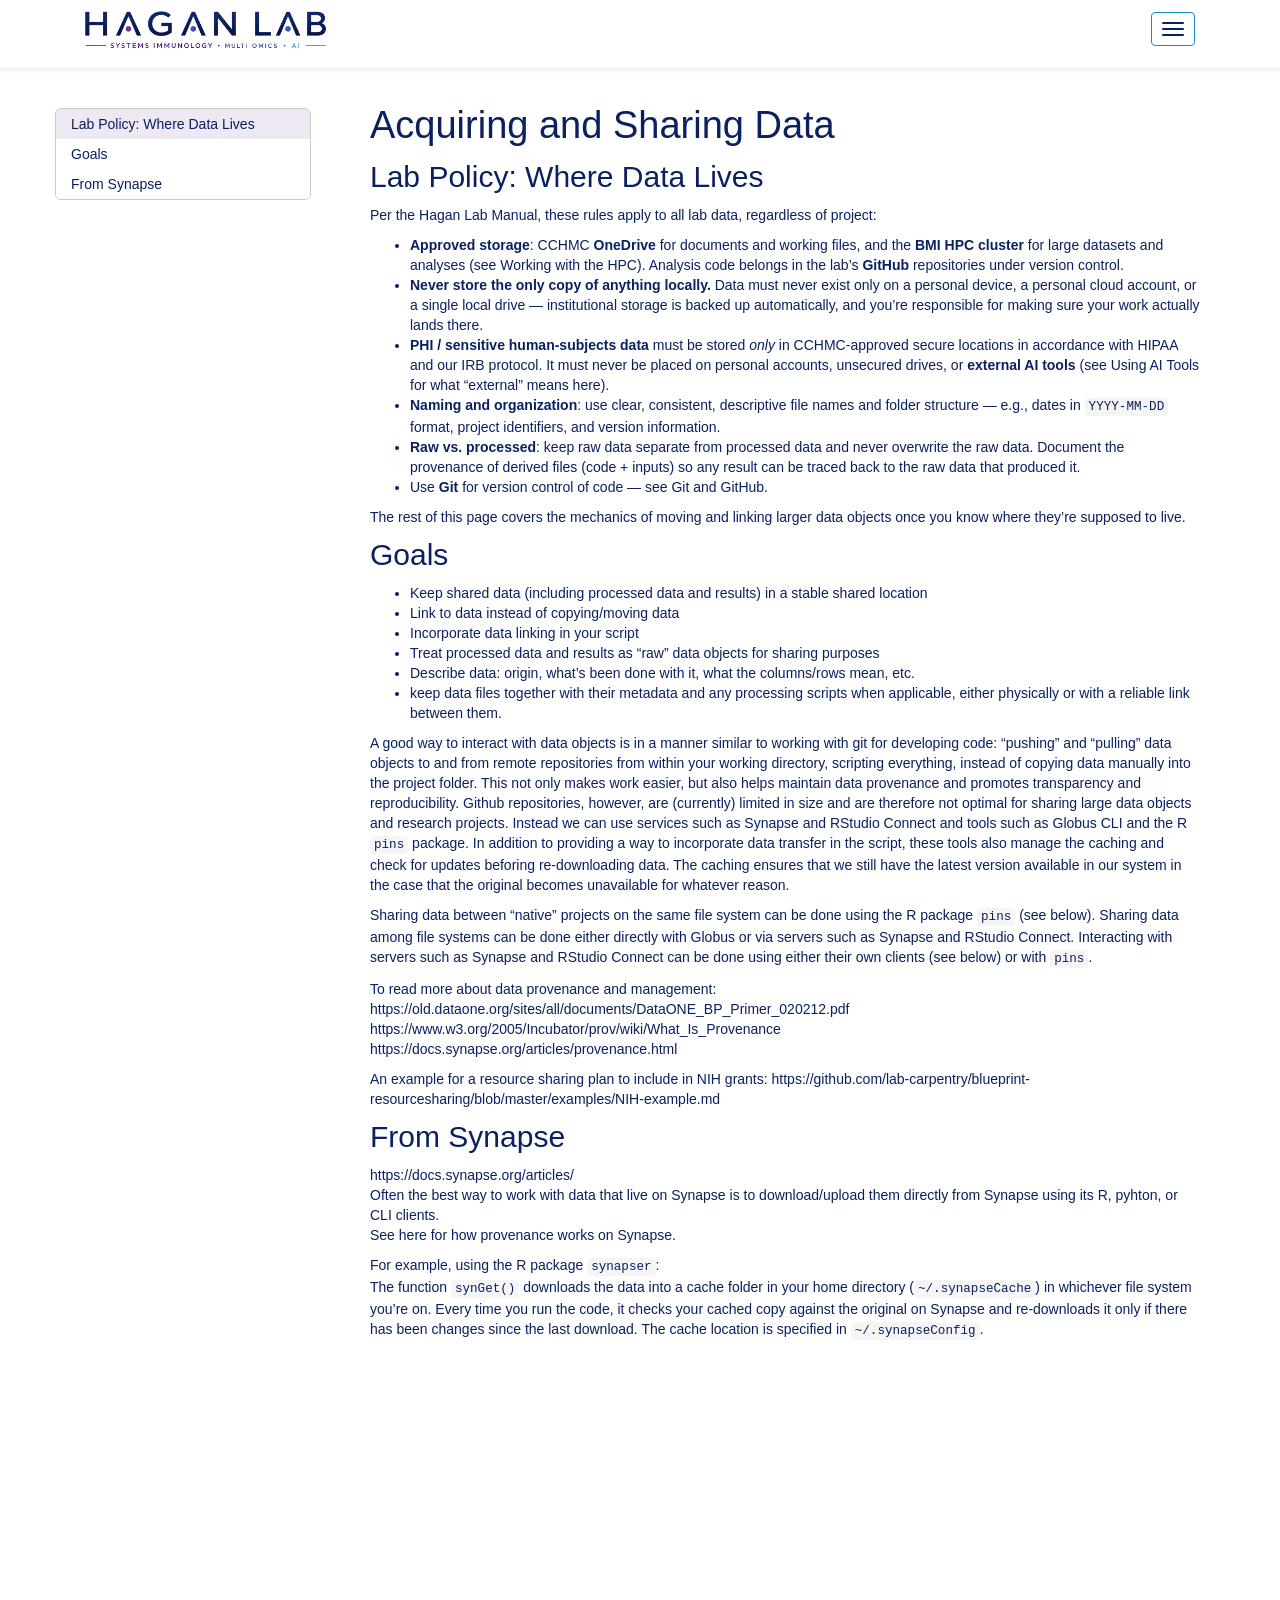
==== Acquiring_and_sharing_data.html @ ee45301b "Fix persistent light-blue navbar and TOC highlight colors Two real bugs, not screenshot artifacts:  " ====
<!DOCTYPE html>

<html>

<head>

<meta charset="utf-8" />
<meta name="generator" content="pandoc" />
<meta http-equiv="X-UA-Compatible" content="IE=EDGE" />




<title>Acquiring and Sharing Data</title>

<script>// Pandoc 2.9 adds attributes on both header and div. We remove the former (to
// be compatible with the behavior of Pandoc < 2.8).
document.addEventListener('DOMContentLoaded', function(e) {
  var hs = document.querySelectorAll("div.section[class*='level'] > :first-child");
  var i, h, a;
  for (i = 0; i < hs.length; i++) {
    h = hs[i];
    if (!/^h[1-6]$/i.test(h.tagName)) continue;  // it should be a header h1-h6
    a = h.attributes;
    while (a.length > 0) h.removeAttribute(a[0].name);
  }
});
</script>
<script>/*! jQuery v3.6.0 | (c) OpenJS Foundation and other contributors | jquery.org/license */
!function(e,t){"use strict";"object"==typeof module&&"object"==typeof module.exports?module.exports=e.document?t(e,!0):function(e){if(!e.document)throw new Error("jQuery requires a window with a document");return t(e)}:t(e)}("undefined"!=typeof window?window:this,function(C,e){"use strict";var t=[],r=Object.getPrototypeOf,s=t.slice,g=t.flat?function(e){return t.flat.call(e)}:function(e){return t.concat.apply([],e)},u=t.push,i=t.indexOf,n={},o=n.toString,v=n.hasOwnProperty,a=v.toString,l=a.call(Object),y={},m=function(e){return"function"==typeof e&&"number"!=typeof e.nodeType&&"function"!=typeof e.item},x=function(e){return null!=e&&e===e.window},E=C.document,c={type:!0,src:!0,nonce:!0,noModule:!0};function b(e,t,n){var r,i,o=(n=n||E).createElement("script");if(o.text=e,t)for(r in c)(i=t[r]||t.getAttribute&&t.getAttribute(r))&&o.setAttribute(r,i);n.head.appendChild(o).parentNode.removeChild(o)}function w(e){return null==e?e+"":"object"==typeof e||"function"==typeof e?n[o.call(e)]||"object":typeof e}var f="3.6.0",S=function(e,t){return new S.fn.init(e,t)};function p(e){var t=!!e&&"length"in e&&e.length,n=w(e);return!m(e)&&!x(e)&&("array"===n||0===t||"number"==typeof t&&0<t&&t-1 in e)}S.fn=S.prototype={jquery:f,constructor:S,length:0,toArray:function(){return s.call(this)},get:function(e){return null==e?s.call(this):e<0?this[e+this.length]:this[e]},pushStack:function(e){var t=S.merge(this.constructor(),e);return t.prevObject=this,t},each:function(e){return S.each(this,e)},map:function(n){return this.pushStack(S.map(this,function(e,t){return n.call(e,t,e)}))},slice:function(){return this.pushStack(s.apply(this,arguments))},first:function(){return this.eq(0)},last:function(){return this.eq(-1)},even:function(){return this.pushStack(S.grep(this,function(e,t){return(t+1)%2}))},odd:function(){return this.pushStack(S.grep(this,function(e,t){return t%2}))},eq:function(e){var t=this.length,n=+e+(e<0?t:0);return this.pushStack(0<=n&&n<t?[this[n]]:[])},end:function(){return this.prevObject||this.constructor()},push:u,sort:t.sort,splice:t.splice},S.extend=S.fn.extend=function(){var e,t,n,r,i,o,a=arguments[0]||{},s=1,u=arguments.length,l=!1;for("boolean"==typeof a&&(l=a,a=arguments[s]||{},s++),"object"==typeof a||m(a)||(a={}),s===u&&(a=this,s--);s<u;s++)if(null!=(e=arguments[s]))for(t in e)r=e[t],"__proto__"!==t&&a!==r&&(l&&r&&(S.isPlainObject(r)||(i=Array.isArray(r)))?(n=a[t],o=i&&!Array.isArray(n)?[]:i||S.isPlainObject(n)?n:{},i=!1,a[t]=S.extend(l,o,r)):void 0!==r&&(a[t]=r));return a},S.extend({expando:"jQuery"+(f+Math.random()).replace(/\D/g,""),isReady:!0,error:function(e){throw new Error(e)},noop:function(){},isPlainObject:function(e){var t,n;return!(!e||"[object Object]"!==o.call(e))&&(!(t=r(e))||"function"==typeof(n=v.call(t,"constructor")&&t.constructor)&&a.call(n)===l)},isEmptyObject:function(e){var t;for(t in e)return!1;return!0},globalEval:function(e,t,n){b(e,{nonce:t&&t.nonce},n)},each:function(e,t){var n,r=0;if(p(e)){for(n=e.length;r<n;r++)if(!1===t.call(e[r],r,e[r]))break}else for(r in e)if(!1===t.call(e[r],r,e[r]))break;return e},makeArray:function(e,t){var n=t||[];return null!=e&&(p(Object(e))?S.merge(n,"string"==typeof e?[e]:e):u.call(n,e)),n},inArray:function(e,t,n){return null==t?-1:i.call(t,e,n)},merge:function(e,t){for(var n=+t.length,r=0,i=e.length;r<n;r++)e[i++]=t[r];return e.length=i,e},grep:function(e,t,n){for(var r=[],i=0,o=e.length,a=!n;i<o;i++)!t(e[i],i)!==a&&r.push(e[i]);return r},map:function(e,t,n){var r,i,o=0,a=[];if(p(e))for(r=e.length;o<r;o++)null!=(i=t(e[o],o,n))&&a.push(i);else for(o in e)null!=(i=t(e[o],o,n))&&a.push(i);return g(a)},guid:1,support:y}),"function"==typeof Symbol&&(S.fn[Symbol.iterator]=t[Symbol.iterator]),S.each("Boolean Number String Function Array Date RegExp Object Error Symbol".split(" "),function(e,t){n["[object "+t+"]"]=t.toLowerCase()});var d=function(n){var e,d,b,o,i,h,f,g,w,u,l,T,C,a,E,v,s,c,y,S="sizzle"+1*new Date,p=n.document,k=0,r=0,m=ue(),x=ue(),A=ue(),N=ue(),j=function(e,t){return e===t&&(l=!0),0},D={}.hasOwnProperty,t=[],q=t.pop,L=t.push,H=t.push,O=t.slice,P=function(e,t){for(var n=0,r=e.length;n<r;n++)if(e[n]===t)return n;return-1},R="checked|selected|async|autofocus|autoplay|controls|defer|disabled|hidden|ismap|loop|multiple|open|readonly|required|scoped",M="[\\x20\\t\\r\\n\\f]",I="(?:\\\\[\\da-fA-F]{1,6}"+M+"?|\\\\[^\\r\\n\\f]|[\\w-]|[^\0-\\x7f])+",W="\\["+M+"*("+I+")(?:"+M+"*([*^$|!~]?=)"+M+"*(?:'((?:\\\\.|[^\\\\'])*)'|\"((?:\\\\.|[^\\\\\"])*)\"|("+I+"))|)"+M+"*\\]",F=":("+I+")(?:\\((('((?:\\\\.|[^\\\\'])*)'|\"((?:\\\\.|[^\\\\\"])*)\")|((?:\\\\.|[^\\\\()[\\]]|"+W+")*)|.*)\\)|)",B=new RegExp(M+"+","g"),$=new RegExp("^"+M+"+|((?:^|[^\\\\])(?:\\\\.)*)"+M+"+$","g"),_=new RegExp("^"+M+"*,"+M+"*"),z=new RegExp("^"+M+"*([>+~]|"+M+")"+M+"*"),U=new RegExp(M+"|>"),X=new RegExp(F),V=new RegExp("^"+I+"$"),G={ID:new RegExp("^#("+I+")"),CLASS:new RegExp("^\\.("+I+")"),TAG:new RegExp("^("+I+"|[*])"),ATTR:new RegExp("^"+W),PSEUDO:new RegExp("^"+F),CHILD:new RegExp("^:(only|first|last|nth|nth-last)-(child|of-type)(?:\\("+M+"*(even|odd|(([+-]|)(\\d*)n|)"+M+"*(?:([+-]|)"+M+"*(\\d+)|))"+M+"*\\)|)","i"),bool:new RegExp("^(?:"+R+")$","i"),needsContext:new RegExp("^"+M+"*[>+~]|:(even|odd|eq|gt|lt|nth|first|last)(?:\\("+M+"*((?:-\\d)?\\d*)"+M+"*\\)|)(?=[^-]|$)","i")},Y=/HTML$/i,Q=/^(?:input|select|textarea|button)$/i,J=/^h\d$/i,K=/^[^{]+\{\s*\[native \w/,Z=/^(?:#([\w-]+)|(\w+)|\.([\w-]+))$/,ee=/[+~]/,te=new RegExp("\\\\[\\da-fA-F]{1,6}"+M+"?|\\\\([^\\r\\n\\f])","g"),ne=function(e,t){var n="0x"+e.slice(1)-65536;return t||(n<0?String.fromCharCode(n+65536):String.fromCharCode(n>>10|55296,1023&n|56320))},re=/([\0-\x1f\x7f]|^-?\d)|^-$|[^\0-\x1f\x7f-\uFFFF\w-]/g,ie=function(e,t){return t?"\0"===e?"\ufffd":e.slice(0,-1)+"\\"+e.charCodeAt(e.length-1).toString(16)+" ":"\\"+e},oe=function(){T()},ae=be(function(e){return!0===e.disabled&&"fieldset"===e.nodeName.toLowerCase()},{dir:"parentNode",next:"legend"});try{H.apply(t=O.call(p.childNodes),p.childNodes),t[p.childNodes.length].nodeType}catch(e){H={apply:t.length?function(e,t){L.apply(e,O.call(t))}:function(e,t){var n=e.length,r=0;while(e[n++]=t[r++]);e.length=n-1}}}function se(t,e,n,r){var i,o,a,s,u,l,c,f=e&&e.ownerDocument,p=e?e.nodeType:9;if(n=n||[],"string"!=typeof t||!t||1!==p&&9!==p&&11!==p)return n;if(!r&&(T(e),e=e||C,E)){if(11!==p&&(u=Z.exec(t)))if(i=u[1]){if(9===p){if(!(a=e.getElementById(i)))return n;if(a.id===i)return n.push(a),n}else if(f&&(a=f.getElementById(i))&&y(e,a)&&a.id===i)return n.push(a),n}else{if(u[2])return H.apply(n,e.getElementsByTagName(t)),n;if((i=u[3])&&d.getElementsByClassName&&e.getElementsByClassName)return H.apply(n,e.getElementsByClassName(i)),n}if(d.qsa&&!N[t+" "]&&(!v||!v.test(t))&&(1!==p||"object"!==e.nodeName.toLowerCase())){if(c=t,f=e,1===p&&(U.test(t)||z.test(t))){(f=ee.test(t)&&ye(e.parentNode)||e)===e&&d.scope||((s=e.getAttribute("id"))?s=s.replace(re,ie):e.setAttribute("id",s=S)),o=(l=h(t)).length;while(o--)l[o]=(s?"#"+s:":scope")+" "+xe(l[o]);c=l.join(",")}try{return H.apply(n,f.querySelectorAll(c)),n}catch(e){N(t,!0)}finally{s===S&&e.removeAttribute("id")}}}return g(t.replace($,"$1"),e,n,r)}function ue(){var r=[];return function e(t,n){return r.push(t+" ")>b.cacheLength&&delete e[r.shift()],e[t+" "]=n}}function le(e){return e[S]=!0,e}function ce(e){var t=C.createElement("fieldset");try{return!!e(t)}catch(e){return!1}finally{t.parentNode&&t.parentNode.removeChild(t),t=null}}function fe(e,t){var n=e.split("|"),r=n.length;while(r--)b.attrHandle[n[r]]=t}function pe(e,t){var n=t&&e,r=n&&1===e.nodeType&&1===t.nodeType&&e.sourceIndex-t.sourceIndex;if(r)return r;if(n)while(n=n.nextSibling)if(n===t)return-1;return e?1:-1}function de(t){return function(e){return"input"===e.nodeName.toLowerCase()&&e.type===t}}function he(n){return function(e){var t=e.nodeName.toLowerCase();return("input"===t||"button"===t)&&e.type===n}}function ge(t){return function(e){return"form"in e?e.parentNode&&!1===e.disabled?"label"in e?"label"in e.parentNode?e.parentNode.disabled===t:e.disabled===t:e.isDisabled===t||e.isDisabled!==!t&&ae(e)===t:e.disabled===t:"label"in e&&e.disabled===t}}function ve(a){return le(function(o){return o=+o,le(function(e,t){var n,r=a([],e.length,o),i=r.length;while(i--)e[n=r[i]]&&(e[n]=!(t[n]=e[n]))})})}function ye(e){return e&&"undefined"!=typeof e.getElementsByTagName&&e}for(e in d=se.support={},i=se.isXML=function(e){var t=e&&e.namespaceURI,n=e&&(e.ownerDocument||e).documentElement;return!Y.test(t||n&&n.nodeName||"HTML")},T=se.setDocument=function(e){var t,n,r=e?e.ownerDocument||e:p;return r!=C&&9===r.nodeType&&r.documentElement&&(a=(C=r).documentElement,E=!i(C),p!=C&&(n=C.defaultView)&&n.top!==n&&(n.addEventListener?n.addEventListener("unload",oe,!1):n.attachEvent&&n.attachEvent("onunload",oe)),d.scope=ce(function(e){return a.appendChild(e).appendChild(C.createElement("div")),"undefined"!=typeof e.querySelectorAll&&!e.querySelectorAll(":scope fieldset div").length}),d.attributes=ce(function(e){return e.className="i",!e.getAttribute("className")}),d.getElementsByTagName=ce(function(e){return e.appendChild(C.createComment("")),!e.getElementsByTagName("*").length}),d.getElementsByClassName=K.test(C.getElementsByClassName),d.getById=ce(function(e){return a.appendChild(e).id=S,!C.getElementsByName||!C.getElementsByName(S).length}),d.getById?(b.filter.ID=function(e){var t=e.replace(te,ne);return function(e){return e.getAttribute("id")===t}},b.find.ID=function(e,t){if("undefined"!=typeof t.getElementById&&E){var n=t.getElementById(e);return n?[n]:[]}}):(b.filter.ID=function(e){var n=e.replace(te,ne);return function(e){var t="undefined"!=typeof e.getAttributeNode&&e.getAttributeNode("id");return t&&t.value===n}},b.find.ID=function(e,t){if("undefined"!=typeof t.getElementById&&E){var n,r,i,o=t.getElementById(e);if(o){if((n=o.getAttributeNode("id"))&&n.value===e)return[o];i=t.getElementsByName(e),r=0;while(o=i[r++])if((n=o.getAttributeNode("id"))&&n.value===e)return[o]}return[]}}),b.find.TAG=d.getElementsByTagName?function(e,t){return"undefined"!=typeof t.getElementsByTagName?t.getElementsByTagName(e):d.qsa?t.querySelectorAll(e):void 0}:function(e,t){var n,r=[],i=0,o=t.getElementsByTagName(e);if("*"===e){while(n=o[i++])1===n.nodeType&&r.push(n);return r}return o},b.find.CLASS=d.getElementsByClassName&&function(e,t){if("undefined"!=typeof t.getElementsByClassName&&E)return t.getElementsByClassName(e)},s=[],v=[],(d.qsa=K.test(C.querySelectorAll))&&(ce(function(e){var t;a.appendChild(e).innerHTML="<a id='"+S+"'></a><select id='"+S+"-\r\\' msallowcapture=''><option selected=''></option></select>",e.querySelectorAll("[msallowcapture^='']").length&&v.push("[*^$]="+M+"*(?:''|\"\")"),e.querySelectorAll("[selected]").length||v.push("\\["+M+"*(?:value|"+R+")"),e.querySelectorAll("[id~="+S+"-]").length||v.push("~="),(t=C.createElement("input")).setAttribute("name",""),e.appendChild(t),e.querySelectorAll("[name='']").length||v.push("\\["+M+"*name"+M+"*="+M+"*(?:''|\"\")"),e.querySelectorAll(":checked").length||v.push(":checked"),e.querySelectorAll("a#"+S+"+*").length||v.push(".#.+[+~]"),e.querySelectorAll("\\\f"),v.push("[\\r\\n\\f]")}),ce(function(e){e.innerHTML="<a href='' disabled='disabled'></a><select disabled='disabled'><option/></select>";var t=C.createElement("input");t.setAttribute("type","hidden"),e.appendChild(t).setAttribute("name","D"),e.querySelectorAll("[name=d]").length&&v.push("name"+M+"*[*^$|!~]?="),2!==e.querySelectorAll(":enabled").length&&v.push(":enabled",":disabled"),a.appendChild(e).disabled=!0,2!==e.querySelectorAll(":disabled").length&&v.push(":enabled",":disabled"),e.querySelectorAll("*,:x"),v.push(",.*:")})),(d.matchesSelector=K.test(c=a.matches||a.webkitMatchesSelector||a.mozMatchesSelector||a.oMatchesSelector||a.msMatchesSelector))&&ce(function(e){d.disconnectedMatch=c.call(e,"*"),c.call(e,"[s!='']:x"),s.push("!=",F)}),v=v.length&&new RegExp(v.join("|")),s=s.length&&new RegExp(s.join("|")),t=K.test(a.compareDocumentPosition),y=t||K.test(a.contains)?function(e,t){var n=9===e.nodeType?e.documentElement:e,r=t&&t.parentNode;return e===r||!(!r||1!==r.nodeType||!(n.contains?n.contains(r):e.compareDocumentPosition&&16&e.compareDocumentPosition(r)))}:function(e,t){if(t)while(t=t.parentNode)if(t===e)return!0;return!1},j=t?function(e,t){if(e===t)return l=!0,0;var n=!e.compareDocumentPosition-!t.compareDocumentPosition;return n||(1&(n=(e.ownerDocument||e)==(t.ownerDocument||t)?e.compareDocumentPosition(t):1)||!d.sortDetached&&t.compareDocumentPosition(e)===n?e==C||e.ownerDocument==p&&y(p,e)?-1:t==C||t.ownerDocument==p&&y(p,t)?1:u?P(u,e)-P(u,t):0:4&n?-1:1)}:function(e,t){if(e===t)return l=!0,0;var n,r=0,i=e.parentNode,o=t.parentNode,a=[e],s=[t];if(!i||!o)return e==C?-1:t==C?1:i?-1:o?1:u?P(u,e)-P(u,t):0;if(i===o)return pe(e,t);n=e;while(n=n.parentNode)a.unshift(n);n=t;while(n=n.parentNode)s.unshift(n);while(a[r]===s[r])r++;return r?pe(a[r],s[r]):a[r]==p?-1:s[r]==p?1:0}),C},se.matches=function(e,t){return se(e,null,null,t)},se.matchesSelector=function(e,t){if(T(e),d.matchesSelector&&E&&!N[t+" "]&&(!s||!s.test(t))&&(!v||!v.test(t)))try{var n=c.call(e,t);if(n||d.disconnectedMatch||e.document&&11!==e.document.nodeType)return n}catch(e){N(t,!0)}return 0<se(t,C,null,[e]).length},se.contains=function(e,t){return(e.ownerDocument||e)!=C&&T(e),y(e,t)},se.attr=function(e,t){(e.ownerDocument||e)!=C&&T(e);var n=b.attrHandle[t.toLowerCase()],r=n&&D.call(b.attrHandle,t.toLowerCase())?n(e,t,!E):void 0;return void 0!==r?r:d.attributes||!E?e.getAttribute(t):(r=e.getAttributeNode(t))&&r.specified?r.value:null},se.escape=function(e){return(e+"").replace(re,ie)},se.error=function(e){throw new Error("Syntax error, unrecognized expression: "+e)},se.uniqueSort=function(e){var t,n=[],r=0,i=0;if(l=!d.detectDuplicates,u=!d.sortStable&&e.slice(0),e.sort(j),l){while(t=e[i++])t===e[i]&&(r=n.push(i));while(r--)e.splice(n[r],1)}return u=null,e},o=se.getText=function(e){var t,n="",r=0,i=e.nodeType;if(i){if(1===i||9===i||11===i){if("string"==typeof e.textContent)return e.textContent;for(e=e.firstChild;e;e=e.nextSibling)n+=o(e)}else if(3===i||4===i)return e.nodeValue}else while(t=e[r++])n+=o(t);return n},(b=se.selectors={cacheLength:50,createPseudo:le,match:G,attrHandle:{},find:{},relative:{">":{dir:"parentNode",first:!0}," ":{dir:"parentNode"},"+":{dir:"previousSibling",first:!0},"~":{dir:"previousSibling"}},preFilter:{ATTR:function(e){return e[1]=e[1].replace(te,ne),e[3]=(e[3]||e[4]||e[5]||"").replace(te,ne),"~="===e[2]&&(e[3]=" "+e[3]+" "),e.slice(0,4)},CHILD:function(e){return e[1]=e[1].toLowerCase(),"nth"===e[1].slice(0,3)?(e[3]||se.error(e[0]),e[4]=+(e[4]?e[5]+(e[6]||1):2*("even"===e[3]||"odd"===e[3])),e[5]=+(e[7]+e[8]||"odd"===e[3])):e[3]&&se.error(e[0]),e},PSEUDO:function(e){var t,n=!e[6]&&e[2];return G.CHILD.test(e[0])?null:(e[3]?e[2]=e[4]||e[5]||"":n&&X.test(n)&&(t=h(n,!0))&&(t=n.indexOf(")",n.length-t)-n.length)&&(e[0]=e[0].slice(0,t),e[2]=n.slice(0,t)),e.slice(0,3))}},filter:{TAG:function(e){var t=e.replace(te,ne).toLowerCase();return"*"===e?function(){return!0}:function(e){return e.nodeName&&e.nodeName.toLowerCase()===t}},CLASS:function(e){var t=m[e+" "];return t||(t=new RegExp("(^|"+M+")"+e+"("+M+"|$)"))&&m(e,function(e){return t.test("string"==typeof e.className&&e.className||"undefined"!=typeof e.getAttribute&&e.getAttribute("class")||"")})},ATTR:function(n,r,i){return function(e){var t=se.attr(e,n);return null==t?"!="===r:!r||(t+="","="===r?t===i:"!="===r?t!==i:"^="===r?i&&0===t.indexOf(i):"*="===r?i&&-1<t.indexOf(i):"$="===r?i&&t.slice(-i.length)===i:"~="===r?-1<(" "+t.replace(B," ")+" ").indexOf(i):"|="===r&&(t===i||t.slice(0,i.length+1)===i+"-"))}},CHILD:function(h,e,t,g,v){var y="nth"!==h.slice(0,3),m="last"!==h.slice(-4),x="of-type"===e;return 1===g&&0===v?function(e){return!!e.parentNode}:function(e,t,n){var r,i,o,a,s,u,l=y!==m?"nextSibling":"previousSibling",c=e.parentNode,f=x&&e.nodeName.toLowerCase(),p=!n&&!x,d=!1;if(c){if(y){while(l){a=e;while(a=a[l])if(x?a.nodeName.toLowerCase()===f:1===a.nodeType)return!1;u=l="only"===h&&!u&&"nextSibling"}return!0}if(u=[m?c.firstChild:c.lastChild],m&&p){d=(s=(r=(i=(o=(a=c)[S]||(a[S]={}))[a.uniqueID]||(o[a.uniqueID]={}))[h]||[])[0]===k&&r[1])&&r[2],a=s&&c.childNodes[s];while(a=++s&&a&&a[l]||(d=s=0)||u.pop())if(1===a.nodeType&&++d&&a===e){i[h]=[k,s,d];break}}else if(p&&(d=s=(r=(i=(o=(a=e)[S]||(a[S]={}))[a.uniqueID]||(o[a.uniqueID]={}))[h]||[])[0]===k&&r[1]),!1===d)while(a=++s&&a&&a[l]||(d=s=0)||u.pop())if((x?a.nodeName.toLowerCase()===f:1===a.nodeType)&&++d&&(p&&((i=(o=a[S]||(a[S]={}))[a.uniqueID]||(o[a.uniqueID]={}))[h]=[k,d]),a===e))break;return(d-=v)===g||d%g==0&&0<=d/g}}},PSEUDO:function(e,o){var t,a=b.pseudos[e]||b.setFilters[e.toLowerCase()]||se.error("unsupported pseudo: "+e);return a[S]?a(o):1<a.length?(t=[e,e,"",o],b.setFilters.hasOwnProperty(e.toLowerCase())?le(function(e,t){var n,r=a(e,o),i=r.length;while(i--)e[n=P(e,r[i])]=!(t[n]=r[i])}):function(e){return a(e,0,t)}):a}},pseudos:{not:le(function(e){var r=[],i=[],s=f(e.replace($,"$1"));return s[S]?le(function(e,t,n,r){var i,o=s(e,null,r,[]),a=e.length;while(a--)(i=o[a])&&(e[a]=!(t[a]=i))}):function(e,t,n){return r[0]=e,s(r,null,n,i),r[0]=null,!i.pop()}}),has:le(function(t){return function(e){return 0<se(t,e).length}}),contains:le(function(t){return t=t.replace(te,ne),function(e){return-1<(e.textContent||o(e)).indexOf(t)}}),lang:le(function(n){return V.test(n||"")||se.error("unsupported lang: "+n),n=n.replace(te,ne).toLowerCase(),function(e){var t;do{if(t=E?e.lang:e.getAttribute("xml:lang")||e.getAttribute("lang"))return(t=t.toLowerCase())===n||0===t.indexOf(n+"-")}while((e=e.parentNode)&&1===e.nodeType);return!1}}),target:function(e){var t=n.location&&n.location.hash;return t&&t.slice(1)===e.id},root:function(e){return e===a},focus:function(e){return e===C.activeElement&&(!C.hasFocus||C.hasFocus())&&!!(e.type||e.href||~e.tabIndex)},enabled:ge(!1),disabled:ge(!0),checked:function(e){var t=e.nodeName.toLowerCase();return"input"===t&&!!e.checked||"option"===t&&!!e.selected},selected:function(e){return e.parentNode&&e.parentNode.selectedIndex,!0===e.selected},empty:function(e){for(e=e.firstChild;e;e=e.nextSibling)if(e.nodeType<6)return!1;return!0},parent:function(e){return!b.pseudos.empty(e)},header:function(e){return J.test(e.nodeName)},input:function(e){return Q.test(e.nodeName)},button:function(e){var t=e.nodeName.toLowerCase();return"input"===t&&"button"===e.type||"button"===t},text:function(e){var t;return"input"===e.nodeName.toLowerCase()&&"text"===e.type&&(null==(t=e.getAttribute("type"))||"text"===t.toLowerCase())},first:ve(function(){return[0]}),last:ve(function(e,t){return[t-1]}),eq:ve(function(e,t,n){return[n<0?n+t:n]}),even:ve(function(e,t){for(var n=0;n<t;n+=2)e.push(n);return e}),odd:ve(function(e,t){for(var n=1;n<t;n+=2)e.push(n);return e}),lt:ve(function(e,t,n){for(var r=n<0?n+t:t<n?t:n;0<=--r;)e.push(r);return e}),gt:ve(function(e,t,n){for(var r=n<0?n+t:n;++r<t;)e.push(r);return e})}}).pseudos.nth=b.pseudos.eq,{radio:!0,checkbox:!0,file:!0,password:!0,image:!0})b.pseudos[e]=de(e);for(e in{submit:!0,reset:!0})b.pseudos[e]=he(e);function me(){}function xe(e){for(var t=0,n=e.length,r="";t<n;t++)r+=e[t].value;return r}function be(s,e,t){var u=e.dir,l=e.next,c=l||u,f=t&&"parentNode"===c,p=r++;return e.first?function(e,t,n){while(e=e[u])if(1===e.nodeType||f)return s(e,t,n);return!1}:function(e,t,n){var r,i,o,a=[k,p];if(n){while(e=e[u])if((1===e.nodeType||f)&&s(e,t,n))return!0}else while(e=e[u])if(1===e.nodeType||f)if(i=(o=e[S]||(e[S]={}))[e.uniqueID]||(o[e.uniqueID]={}),l&&l===e.nodeName.toLowerCase())e=e[u]||e;else{if((r=i[c])&&r[0]===k&&r[1]===p)return a[2]=r[2];if((i[c]=a)[2]=s(e,t,n))return!0}return!1}}function we(i){return 1<i.length?function(e,t,n){var r=i.length;while(r--)if(!i[r](e,t,n))return!1;return!0}:i[0]}function Te(e,t,n,r,i){for(var o,a=[],s=0,u=e.length,l=null!=t;s<u;s++)(o=e[s])&&(n&&!n(o,r,i)||(a.push(o),l&&t.push(s)));return a}function Ce(d,h,g,v,y,e){return v&&!v[S]&&(v=Ce(v)),y&&!y[S]&&(y=Ce(y,e)),le(function(e,t,n,r){var i,o,a,s=[],u=[],l=t.length,c=e||function(e,t,n){for(var r=0,i=t.length;r<i;r++)se(e,t[r],n);return n}(h||"*",n.nodeType?[n]:n,[]),f=!d||!e&&h?c:Te(c,s,d,n,r),p=g?y||(e?d:l||v)?[]:t:f;if(g&&g(f,p,n,r),v){i=Te(p,u),v(i,[],n,r),o=i.length;while(o--)(a=i[o])&&(p[u[o]]=!(f[u[o]]=a))}if(e){if(y||d){if(y){i=[],o=p.length;while(o--)(a=p[o])&&i.push(f[o]=a);y(null,p=[],i,r)}o=p.length;while(o--)(a=p[o])&&-1<(i=y?P(e,a):s[o])&&(e[i]=!(t[i]=a))}}else p=Te(p===t?p.splice(l,p.length):p),y?y(null,t,p,r):H.apply(t,p)})}function Ee(e){for(var i,t,n,r=e.length,o=b.relative[e[0].type],a=o||b.relative[" "],s=o?1:0,u=be(function(e){return e===i},a,!0),l=be(function(e){return-1<P(i,e)},a,!0),c=[function(e,t,n){var r=!o&&(n||t!==w)||((i=t).nodeType?u(e,t,n):l(e,t,n));return i=null,r}];s<r;s++)if(t=b.relative[e[s].type])c=[be(we(c),t)];else{if((t=b.filter[e[s].type].apply(null,e[s].matches))[S]){for(n=++s;n<r;n++)if(b.relative[e[n].type])break;return Ce(1<s&&we(c),1<s&&xe(e.slice(0,s-1).concat({value:" "===e[s-2].type?"*":""})).replace($,"$1"),t,s<n&&Ee(e.slice(s,n)),n<r&&Ee(e=e.slice(n)),n<r&&xe(e))}c.push(t)}return we(c)}return me.prototype=b.filters=b.pseudos,b.setFilters=new me,h=se.tokenize=function(e,t){var n,r,i,o,a,s,u,l=x[e+" "];if(l)return t?0:l.slice(0);a=e,s=[],u=b.preFilter;while(a){for(o in n&&!(r=_.exec(a))||(r&&(a=a.slice(r[0].length)||a),s.push(i=[])),n=!1,(r=z.exec(a))&&(n=r.shift(),i.push({value:n,type:r[0].replace($," ")}),a=a.slice(n.length)),b.filter)!(r=G[o].exec(a))||u[o]&&!(r=u[o](r))||(n=r.shift(),i.push({value:n,type:o,matches:r}),a=a.slice(n.length));if(!n)break}return t?a.length:a?se.error(e):x(e,s).slice(0)},f=se.compile=function(e,t){var n,v,y,m,x,r,i=[],o=[],a=A[e+" "];if(!a){t||(t=h(e)),n=t.length;while(n--)(a=Ee(t[n]))[S]?i.push(a):o.push(a);(a=A(e,(v=o,m=0<(y=i).length,x=0<v.length,r=function(e,t,n,r,i){var o,a,s,u=0,l="0",c=e&&[],f=[],p=w,d=e||x&&b.find.TAG("*",i),h=k+=null==p?1:Math.random()||.1,g=d.length;for(i&&(w=t==C||t||i);l!==g&&null!=(o=d[l]);l++){if(x&&o){a=0,t||o.ownerDocument==C||(T(o),n=!E);while(s=v[a++])if(s(o,t||C,n)){r.push(o);break}i&&(k=h)}m&&((o=!s&&o)&&u--,e&&c.push(o))}if(u+=l,m&&l!==u){a=0;while(s=y[a++])s(c,f,t,n);if(e){if(0<u)while(l--)c[l]||f[l]||(f[l]=q.call(r));f=Te(f)}H.apply(r,f),i&&!e&&0<f.length&&1<u+y.length&&se.uniqueSort(r)}return i&&(k=h,w=p),c},m?le(r):r))).selector=e}return a},g=se.select=function(e,t,n,r){var i,o,a,s,u,l="function"==typeof e&&e,c=!r&&h(e=l.selector||e);if(n=n||[],1===c.length){if(2<(o=c[0]=c[0].slice(0)).length&&"ID"===(a=o[0]).type&&9===t.nodeType&&E&&b.relative[o[1].type]){if(!(t=(b.find.ID(a.matches[0].replace(te,ne),t)||[])[0]))return n;l&&(t=t.parentNode),e=e.slice(o.shift().value.length)}i=G.needsContext.test(e)?0:o.length;while(i--){if(a=o[i],b.relative[s=a.type])break;if((u=b.find[s])&&(r=u(a.matches[0].replace(te,ne),ee.test(o[0].type)&&ye(t.parentNode)||t))){if(o.splice(i,1),!(e=r.length&&xe(o)))return H.apply(n,r),n;break}}}return(l||f(e,c))(r,t,!E,n,!t||ee.test(e)&&ye(t.parentNode)||t),n},d.sortStable=S.split("").sort(j).join("")===S,d.detectDuplicates=!!l,T(),d.sortDetached=ce(function(e){return 1&e.compareDocumentPosition(C.createElement("fieldset"))}),ce(function(e){return e.innerHTML="<a href='#'></a>","#"===e.firstChild.getAttribute("href")})||fe("type|href|height|width",function(e,t,n){if(!n)return e.getAttribute(t,"type"===t.toLowerCase()?1:2)}),d.attributes&&ce(function(e){return e.innerHTML="<input/>",e.firstChild.setAttribute("value",""),""===e.firstChild.getAttribute("value")})||fe("value",function(e,t,n){if(!n&&"input"===e.nodeName.toLowerCase())return e.defaultValue}),ce(function(e){return null==e.getAttribute("disabled")})||fe(R,function(e,t,n){var r;if(!n)return!0===e[t]?t.toLowerCase():(r=e.getAttributeNode(t))&&r.specified?r.value:null}),se}(C);S.find=d,S.expr=d.selectors,S.expr[":"]=S.expr.pseudos,S.uniqueSort=S.unique=d.uniqueSort,S.text=d.getText,S.isXMLDoc=d.isXML,S.contains=d.contains,S.escapeSelector=d.escape;var h=function(e,t,n){var r=[],i=void 0!==n;while((e=e[t])&&9!==e.nodeType)if(1===e.nodeType){if(i&&S(e).is(n))break;r.push(e)}return r},T=function(e,t){for(var n=[];e;e=e.nextSibling)1===e.nodeType&&e!==t&&n.push(e);return n},k=S.expr.match.needsContext;function A(e,t){return e.nodeName&&e.nodeName.toLowerCase()===t.toLowerCase()}var N=/^<([a-z][^\/\0>:\x20\t\r\n\f]*)[\x20\t\r\n\f]*\/?>(?:<\/\1>|)$/i;function j(e,n,r){return m(n)?S.grep(e,function(e,t){return!!n.call(e,t,e)!==r}):n.nodeType?S.grep(e,function(e){return e===n!==r}):"string"!=typeof n?S.grep(e,function(e){return-1<i.call(n,e)!==r}):S.filter(n,e,r)}S.filter=function(e,t,n){var r=t[0];return n&&(e=":not("+e+")"),1===t.length&&1===r.nodeType?S.find.matchesSelector(r,e)?[r]:[]:S.find.matches(e,S.grep(t,function(e){return 1===e.nodeType}))},S.fn.extend({find:function(e){var t,n,r=this.length,i=this;if("string"!=typeof e)return this.pushStack(S(e).filter(function(){for(t=0;t<r;t++)if(S.contains(i[t],this))return!0}));for(n=this.pushStack([]),t=0;t<r;t++)S.find(e,i[t],n);return 1<r?S.uniqueSort(n):n},filter:function(e){return this.pushStack(j(this,e||[],!1))},not:function(e){return this.pushStack(j(this,e||[],!0))},is:function(e){return!!j(this,"string"==typeof e&&k.test(e)?S(e):e||[],!1).length}});var D,q=/^(?:\s*(<[\w\W]+>)[^>]*|#([\w-]+))$/;(S.fn.init=function(e,t,n){var r,i;if(!e)return this;if(n=n||D,"string"==typeof e){if(!(r="<"===e[0]&&">"===e[e.length-1]&&3<=e.length?[null,e,null]:q.exec(e))||!r[1]&&t)return!t||t.jquery?(t||n).find(e):this.constructor(t).find(e);if(r[1]){if(t=t instanceof S?t[0]:t,S.merge(this,S.parseHTML(r[1],t&&t.nodeType?t.ownerDocument||t:E,!0)),N.test(r[1])&&S.isPlainObject(t))for(r in t)m(this[r])?this[r](t[r]):this.attr(r,t[r]);return this}return(i=E.getElementById(r[2]))&&(this[0]=i,this.length=1),this}return e.nodeType?(this[0]=e,this.length=1,this):m(e)?void 0!==n.ready?n.ready(e):e(S):S.makeArray(e,this)}).prototype=S.fn,D=S(E);var L=/^(?:parents|prev(?:Until|All))/,H={children:!0,contents:!0,next:!0,prev:!0};function O(e,t){while((e=e[t])&&1!==e.nodeType);return e}S.fn.extend({has:function(e){var t=S(e,this),n=t.length;return this.filter(function(){for(var e=0;e<n;e++)if(S.contains(this,t[e]))return!0})},closest:function(e,t){var n,r=0,i=this.length,o=[],a="string"!=typeof e&&S(e);if(!k.test(e))for(;r<i;r++)for(n=this[r];n&&n!==t;n=n.parentNode)if(n.nodeType<11&&(a?-1<a.index(n):1===n.nodeType&&S.find.matchesSelector(n,e))){o.push(n);break}return this.pushStack(1<o.length?S.uniqueSort(o):o)},index:function(e){return e?"string"==typeof e?i.call(S(e),this[0]):i.call(this,e.jquery?e[0]:e):this[0]&&this[0].parentNode?this.first().prevAll().length:-1},add:function(e,t){return this.pushStack(S.uniqueSort(S.merge(this.get(),S(e,t))))},addBack:function(e){return this.add(null==e?this.prevObject:this.prevObject.filter(e))}}),S.each({parent:function(e){var t=e.parentNode;return t&&11!==t.nodeType?t:null},parents:function(e){return h(e,"parentNode")},parentsUntil:function(e,t,n){return h(e,"parentNode",n)},next:function(e){return O(e,"nextSibling")},prev:function(e){return O(e,"previousSibling")},nextAll:function(e){return h(e,"nextSibling")},prevAll:function(e){return h(e,"previousSibling")},nextUntil:function(e,t,n){return h(e,"nextSibling",n)},prevUntil:function(e,t,n){return h(e,"previousSibling",n)},siblings:function(e){return T((e.parentNode||{}).firstChild,e)},children:function(e){return T(e.firstChild)},contents:function(e){return null!=e.contentDocument&&r(e.contentDocument)?e.contentDocument:(A(e,"template")&&(e=e.content||e),S.merge([],e.childNodes))}},function(r,i){S.fn[r]=function(e,t){var n=S.map(this,i,e);return"Until"!==r.slice(-5)&&(t=e),t&&"string"==typeof t&&(n=S.filter(t,n)),1<this.length&&(H[r]||S.uniqueSort(n),L.test(r)&&n.reverse()),this.pushStack(n)}});var P=/[^\x20\t\r\n\f]+/g;function R(e){return e}function M(e){throw e}function I(e,t,n,r){var i;try{e&&m(i=e.promise)?i.call(e).done(t).fail(n):e&&m(i=e.then)?i.call(e,t,n):t.apply(void 0,[e].slice(r))}catch(e){n.apply(void 0,[e])}}S.Callbacks=function(r){var e,n;r="string"==typeof r?(e=r,n={},S.each(e.match(P)||[],function(e,t){n[t]=!0}),n):S.extend({},r);var i,t,o,a,s=[],u=[],l=-1,c=function(){for(a=a||r.once,o=i=!0;u.length;l=-1){t=u.shift();while(++l<s.length)!1===s[l].apply(t[0],t[1])&&r.stopOnFalse&&(l=s.length,t=!1)}r.memory||(t=!1),i=!1,a&&(s=t?[]:"")},f={add:function(){return s&&(t&&!i&&(l=s.length-1,u.push(t)),function n(e){S.each(e,function(e,t){m(t)?r.unique&&f.has(t)||s.push(t):t&&t.length&&"string"!==w(t)&&n(t)})}(arguments),t&&!i&&c()),this},remove:function(){return S.each(arguments,function(e,t){var n;while(-1<(n=S.inArray(t,s,n)))s.splice(n,1),n<=l&&l--}),this},has:function(e){return e?-1<S.inArray(e,s):0<s.length},empty:function(){return s&&(s=[]),this},disable:function(){return a=u=[],s=t="",this},disabled:function(){return!s},lock:function(){return a=u=[],t||i||(s=t=""),this},locked:function(){return!!a},fireWith:function(e,t){return a||(t=[e,(t=t||[]).slice?t.slice():t],u.push(t),i||c()),this},fire:function(){return f.fireWith(this,arguments),this},fired:function(){return!!o}};return f},S.extend({Deferred:function(e){var o=[["notify","progress",S.Callbacks("memory"),S.Callbacks("memory"),2],["resolve","done",S.Callbacks("once memory"),S.Callbacks("once memory"),0,"resolved"],["reject","fail",S.Callbacks("once memory"),S.Callbacks("once memory"),1,"rejected"]],i="pending",a={state:function(){return i},always:function(){return s.done(arguments).fail(arguments),this},"catch":function(e){return a.then(null,e)},pipe:function(){var i=arguments;return S.Deferred(function(r){S.each(o,function(e,t){var n=m(i[t[4]])&&i[t[4]];s[t[1]](function(){var e=n&&n.apply(this,arguments);e&&m(e.promise)?e.promise().progress(r.notify).done(r.resolve).fail(r.reject):r[t[0]+"With"](this,n?[e]:arguments)})}),i=null}).promise()},then:function(t,n,r){var u=0;function l(i,o,a,s){return function(){var n=this,r=arguments,e=function(){var e,t;if(!(i<u)){if((e=a.apply(n,r))===o.promise())throw new TypeError("Thenable self-resolution");t=e&&("object"==typeof e||"function"==typeof e)&&e.then,m(t)?s?t.call(e,l(u,o,R,s),l(u,o,M,s)):(u++,t.call(e,l(u,o,R,s),l(u,o,M,s),l(u,o,R,o.notifyWith))):(a!==R&&(n=void 0,r=[e]),(s||o.resolveWith)(n,r))}},t=s?e:function(){try{e()}catch(e){S.Deferred.exceptionHook&&S.Deferred.exceptionHook(e,t.stackTrace),u<=i+1&&(a!==M&&(n=void 0,r=[e]),o.rejectWith(n,r))}};i?t():(S.Deferred.getStackHook&&(t.stackTrace=S.Deferred.getStackHook()),C.setTimeout(t))}}return S.Deferred(function(e){o[0][3].add(l(0,e,m(r)?r:R,e.notifyWith)),o[1][3].add(l(0,e,m(t)?t:R)),o[2][3].add(l(0,e,m(n)?n:M))}).promise()},promise:function(e){return null!=e?S.extend(e,a):a}},s={};return S.each(o,function(e,t){var n=t[2],r=t[5];a[t[1]]=n.add,r&&n.add(function(){i=r},o[3-e][2].disable,o[3-e][3].disable,o[0][2].lock,o[0][3].lock),n.add(t[3].fire),s[t[0]]=function(){return s[t[0]+"With"](this===s?void 0:this,arguments),this},s[t[0]+"With"]=n.fireWith}),a.promise(s),e&&e.call(s,s),s},when:function(e){var n=arguments.length,t=n,r=Array(t),i=s.call(arguments),o=S.Deferred(),a=function(t){return function(e){r[t]=this,i[t]=1<arguments.length?s.call(arguments):e,--n||o.resolveWith(r,i)}};if(n<=1&&(I(e,o.done(a(t)).resolve,o.reject,!n),"pending"===o.state()||m(i[t]&&i[t].then)))return o.then();while(t--)I(i[t],a(t),o.reject);return o.promise()}});var W=/^(Eval|Internal|Range|Reference|Syntax|Type|URI)Error$/;S.Deferred.exceptionHook=function(e,t){C.console&&C.console.warn&&e&&W.test(e.name)&&C.console.warn("jQuery.Deferred exception: "+e.message,e.stack,t)},S.readyException=function(e){C.setTimeout(function(){throw e})};var F=S.Deferred();function B(){E.removeEventListener("DOMContentLoaded",B),C.removeEventListener("load",B),S.ready()}S.fn.ready=function(e){return F.then(e)["catch"](function(e){S.readyException(e)}),this},S.extend({isReady:!1,readyWait:1,ready:function(e){(!0===e?--S.readyWait:S.isReady)||(S.isReady=!0)!==e&&0<--S.readyWait||F.resolveWith(E,[S])}}),S.ready.then=F.then,"complete"===E.readyState||"loading"!==E.readyState&&!E.documentElement.doScroll?C.setTimeout(S.ready):(E.addEventListener("DOMContentLoaded",B),C.addEventListener("load",B));var $=function(e,t,n,r,i,o,a){var s=0,u=e.length,l=null==n;if("object"===w(n))for(s in i=!0,n)$(e,t,s,n[s],!0,o,a);else if(void 0!==r&&(i=!0,m(r)||(a=!0),l&&(a?(t.call(e,r),t=null):(l=t,t=function(e,t,n){return l.call(S(e),n)})),t))for(;s<u;s++)t(e[s],n,a?r:r.call(e[s],s,t(e[s],n)));return i?e:l?t.call(e):u?t(e[0],n):o},_=/^-ms-/,z=/-([a-z])/g;function U(e,t){return t.toUpperCase()}function X(e){return e.replace(_,"ms-").replace(z,U)}var V=function(e){return 1===e.nodeType||9===e.nodeType||!+e.nodeType};function G(){this.expando=S.expando+G.uid++}G.uid=1,G.prototype={cache:function(e){var t=e[this.expando];return t||(t={},V(e)&&(e.nodeType?e[this.expando]=t:Object.defineProperty(e,this.expando,{value:t,configurable:!0}))),t},set:function(e,t,n){var r,i=this.cache(e);if("string"==typeof t)i[X(t)]=n;else for(r in t)i[X(r)]=t[r];return i},get:function(e,t){return void 0===t?this.cache(e):e[this.expando]&&e[this.expando][X(t)]},access:function(e,t,n){return void 0===t||t&&"string"==typeof t&&void 0===n?this.get(e,t):(this.set(e,t,n),void 0!==n?n:t)},remove:function(e,t){var n,r=e[this.expando];if(void 0!==r){if(void 0!==t){n=(t=Array.isArray(t)?t.map(X):(t=X(t))in r?[t]:t.match(P)||[]).length;while(n--)delete r[t[n]]}(void 0===t||S.isEmptyObject(r))&&(e.nodeType?e[this.expando]=void 0:delete e[this.expando])}},hasData:function(e){var t=e[this.expando];return void 0!==t&&!S.isEmptyObject(t)}};var Y=new G,Q=new G,J=/^(?:\{[\w\W]*\}|\[[\w\W]*\])$/,K=/[A-Z]/g;function Z(e,t,n){var r,i;if(void 0===n&&1===e.nodeType)if(r="data-"+t.replace(K,"-$&").toLowerCase(),"string"==typeof(n=e.getAttribute(r))){try{n="true"===(i=n)||"false"!==i&&("null"===i?null:i===+i+""?+i:J.test(i)?JSON.parse(i):i)}catch(e){}Q.set(e,t,n)}else n=void 0;return n}S.extend({hasData:function(e){return Q.hasData(e)||Y.hasData(e)},data:function(e,t,n){return Q.access(e,t,n)},removeData:function(e,t){Q.remove(e,t)},_data:function(e,t,n){return Y.access(e,t,n)},_removeData:function(e,t){Y.remove(e,t)}}),S.fn.extend({data:function(n,e){var t,r,i,o=this[0],a=o&&o.attributes;if(void 0===n){if(this.length&&(i=Q.get(o),1===o.nodeType&&!Y.get(o,"hasDataAttrs"))){t=a.length;while(t--)a[t]&&0===(r=a[t].name).indexOf("data-")&&(r=X(r.slice(5)),Z(o,r,i[r]));Y.set(o,"hasDataAttrs",!0)}return i}return"object"==typeof n?this.each(function(){Q.set(this,n)}):$(this,function(e){var t;if(o&&void 0===e)return void 0!==(t=Q.get(o,n))?t:void 0!==(t=Z(o,n))?t:void 0;this.each(function(){Q.set(this,n,e)})},null,e,1<arguments.length,null,!0)},removeData:function(e){return this.each(function(){Q.remove(this,e)})}}),S.extend({queue:function(e,t,n){var r;if(e)return t=(t||"fx")+"queue",r=Y.get(e,t),n&&(!r||Array.isArray(n)?r=Y.access(e,t,S.makeArray(n)):r.push(n)),r||[]},dequeue:function(e,t){t=t||"fx";var n=S.queue(e,t),r=n.length,i=n.shift(),o=S._queueHooks(e,t);"inprogress"===i&&(i=n.shift(),r--),i&&("fx"===t&&n.unshift("inprogress"),delete o.stop,i.call(e,function(){S.dequeue(e,t)},o)),!r&&o&&o.empty.fire()},_queueHooks:function(e,t){var n=t+"queueHooks";return Y.get(e,n)||Y.access(e,n,{empty:S.Callbacks("once memory").add(function(){Y.remove(e,[t+"queue",n])})})}}),S.fn.extend({queue:function(t,n){var e=2;return"string"!=typeof t&&(n=t,t="fx",e--),arguments.length<e?S.queue(this[0],t):void 0===n?this:this.each(function(){var e=S.queue(this,t,n);S._queueHooks(this,t),"fx"===t&&"inprogress"!==e[0]&&S.dequeue(this,t)})},dequeue:function(e){return this.each(function(){S.dequeue(this,e)})},clearQueue:function(e){return this.queue(e||"fx",[])},promise:function(e,t){var n,r=1,i=S.Deferred(),o=this,a=this.length,s=function(){--r||i.resolveWith(o,[o])};"string"!=typeof e&&(t=e,e=void 0),e=e||"fx";while(a--)(n=Y.get(o[a],e+"queueHooks"))&&n.empty&&(r++,n.empty.add(s));return s(),i.promise(t)}});var ee=/[+-]?(?:\d*\.|)\d+(?:[eE][+-]?\d+|)/.source,te=new RegExp("^(?:([+-])=|)("+ee+")([a-z%]*)$","i"),ne=["Top","Right","Bottom","Left"],re=E.documentElement,ie=function(e){return S.contains(e.ownerDocument,e)},oe={composed:!0};re.getRootNode&&(ie=function(e){return S.contains(e.ownerDocument,e)||e.getRootNode(oe)===e.ownerDocument});var ae=function(e,t){return"none"===(e=t||e).style.display||""===e.style.display&&ie(e)&&"none"===S.css(e,"display")};function se(e,t,n,r){var i,o,a=20,s=r?function(){return r.cur()}:function(){return S.css(e,t,"")},u=s(),l=n&&n[3]||(S.cssNumber[t]?"":"px"),c=e.nodeType&&(S.cssNumber[t]||"px"!==l&&+u)&&te.exec(S.css(e,t));if(c&&c[3]!==l){u/=2,l=l||c[3],c=+u||1;while(a--)S.style(e,t,c+l),(1-o)*(1-(o=s()/u||.5))<=0&&(a=0),c/=o;c*=2,S.style(e,t,c+l),n=n||[]}return n&&(c=+c||+u||0,i=n[1]?c+(n[1]+1)*n[2]:+n[2],r&&(r.unit=l,r.start=c,r.end=i)),i}var ue={};function le(e,t){for(var n,r,i,o,a,s,u,l=[],c=0,f=e.length;c<f;c++)(r=e[c]).style&&(n=r.style.display,t?("none"===n&&(l[c]=Y.get(r,"display")||null,l[c]||(r.style.display="")),""===r.style.display&&ae(r)&&(l[c]=(u=a=o=void 0,a=(i=r).ownerDocument,s=i.nodeName,(u=ue[s])||(o=a.body.appendChild(a.createElement(s)),u=S.css(o,"display"),o.parentNode.removeChild(o),"none"===u&&(u="block"),ue[s]=u)))):"none"!==n&&(l[c]="none",Y.set(r,"display",n)));for(c=0;c<f;c++)null!=l[c]&&(e[c].style.display=l[c]);return e}S.fn.extend({show:function(){return le(this,!0)},hide:function(){return le(this)},toggle:function(e){return"boolean"==typeof e?e?this.show():this.hide():this.each(function(){ae(this)?S(this).show():S(this).hide()})}});var ce,fe,pe=/^(?:checkbox|radio)$/i,de=/<([a-z][^\/\0>\x20\t\r\n\f]*)/i,he=/^$|^module$|\/(?:java|ecma)script/i;ce=E.createDocumentFragment().appendChild(E.createElement("div")),(fe=E.createElement("input")).setAttribute("type","radio"),fe.setAttribute("checked","checked"),fe.setAttribute("name","t"),ce.appendChild(fe),y.checkClone=ce.cloneNode(!0).cloneNode(!0).lastChild.checked,ce.innerHTML="<textarea>x</textarea>",y.noCloneChecked=!!ce.cloneNode(!0).lastChild.defaultValue,ce.innerHTML="<option></option>",y.option=!!ce.lastChild;var ge={thead:[1,"<table>","</table>"],col:[2,"<table><colgroup>","</colgroup></table>"],tr:[2,"<table><tbody>","</tbody></table>"],td:[3,"<table><tbody><tr>","</tr></tbody></table>"],_default:[0,"",""]};function ve(e,t){var n;return n="undefined"!=typeof e.getElementsByTagName?e.getElementsByTagName(t||"*"):"undefined"!=typeof e.querySelectorAll?e.querySelectorAll(t||"*"):[],void 0===t||t&&A(e,t)?S.merge([e],n):n}function ye(e,t){for(var n=0,r=e.length;n<r;n++)Y.set(e[n],"globalEval",!t||Y.get(t[n],"globalEval"))}ge.tbody=ge.tfoot=ge.colgroup=ge.caption=ge.thead,ge.th=ge.td,y.option||(ge.optgroup=ge.option=[1,"<select multiple='multiple'>","</select>"]);var me=/<|&#?\w+;/;function xe(e,t,n,r,i){for(var o,a,s,u,l,c,f=t.createDocumentFragment(),p=[],d=0,h=e.length;d<h;d++)if((o=e[d])||0===o)if("object"===w(o))S.merge(p,o.nodeType?[o]:o);else if(me.test(o)){a=a||f.appendChild(t.createElement("div")),s=(de.exec(o)||["",""])[1].toLowerCase(),u=ge[s]||ge._default,a.innerHTML=u[1]+S.htmlPrefilter(o)+u[2],c=u[0];while(c--)a=a.lastChild;S.merge(p,a.childNodes),(a=f.firstChild).textContent=""}else p.push(t.createTextNode(o));f.textContent="",d=0;while(o=p[d++])if(r&&-1<S.inArray(o,r))i&&i.push(o);else if(l=ie(o),a=ve(f.appendChild(o),"script"),l&&ye(a),n){c=0;while(o=a[c++])he.test(o.type||"")&&n.push(o)}return f}var be=/^([^.]*)(?:\.(.+)|)/;function we(){return!0}function Te(){return!1}function Ce(e,t){return e===function(){try{return E.activeElement}catch(e){}}()==("focus"===t)}function Ee(e,t,n,r,i,o){var a,s;if("object"==typeof t){for(s in"string"!=typeof n&&(r=r||n,n=void 0),t)Ee(e,s,n,r,t[s],o);return e}if(null==r&&null==i?(i=n,r=n=void 0):null==i&&("string"==typeof n?(i=r,r=void 0):(i=r,r=n,n=void 0)),!1===i)i=Te;else if(!i)return e;return 1===o&&(a=i,(i=function(e){return S().off(e),a.apply(this,arguments)}).guid=a.guid||(a.guid=S.guid++)),e.each(function(){S.event.add(this,t,i,r,n)})}function Se(e,i,o){o?(Y.set(e,i,!1),S.event.add(e,i,{namespace:!1,handler:function(e){var t,n,r=Y.get(this,i);if(1&e.isTrigger&&this[i]){if(r.length)(S.event.special[i]||{}).delegateType&&e.stopPropagation();else if(r=s.call(arguments),Y.set(this,i,r),t=o(this,i),this[i](),r!==(n=Y.get(this,i))||t?Y.set(this,i,!1):n={},r!==n)return e.stopImmediatePropagation(),e.preventDefault(),n&&n.value}else r.length&&(Y.set(this,i,{value:S.event.trigger(S.extend(r[0],S.Event.prototype),r.slice(1),this)}),e.stopImmediatePropagation())}})):void 0===Y.get(e,i)&&S.event.add(e,i,we)}S.event={global:{},add:function(t,e,n,r,i){var o,a,s,u,l,c,f,p,d,h,g,v=Y.get(t);if(V(t)){n.handler&&(n=(o=n).handler,i=o.selector),i&&S.find.matchesSelector(re,i),n.guid||(n.guid=S.guid++),(u=v.events)||(u=v.events=Object.create(null)),(a=v.handle)||(a=v.handle=function(e){return"undefined"!=typeof S&&S.event.triggered!==e.type?S.event.dispatch.apply(t,arguments):void 0}),l=(e=(e||"").match(P)||[""]).length;while(l--)d=g=(s=be.exec(e[l])||[])[1],h=(s[2]||"").split(".").sort(),d&&(f=S.event.special[d]||{},d=(i?f.delegateType:f.bindType)||d,f=S.event.special[d]||{},c=S.extend({type:d,origType:g,data:r,handler:n,guid:n.guid,selector:i,needsContext:i&&S.expr.match.needsContext.test(i),namespace:h.join(".")},o),(p=u[d])||((p=u[d]=[]).delegateCount=0,f.setup&&!1!==f.setup.call(t,r,h,a)||t.addEventListener&&t.addEventListener(d,a)),f.add&&(f.add.call(t,c),c.handler.guid||(c.handler.guid=n.guid)),i?p.splice(p.delegateCount++,0,c):p.push(c),S.event.global[d]=!0)}},remove:function(e,t,n,r,i){var o,a,s,u,l,c,f,p,d,h,g,v=Y.hasData(e)&&Y.get(e);if(v&&(u=v.events)){l=(t=(t||"").match(P)||[""]).length;while(l--)if(d=g=(s=be.exec(t[l])||[])[1],h=(s[2]||"").split(".").sort(),d){f=S.event.special[d]||{},p=u[d=(r?f.delegateType:f.bindType)||d]||[],s=s[2]&&new RegExp("(^|\\.)"+h.join("\\.(?:.*\\.|)")+"(\\.|$)"),a=o=p.length;while(o--)c=p[o],!i&&g!==c.origType||n&&n.guid!==c.guid||s&&!s.test(c.namespace)||r&&r!==c.selector&&("**"!==r||!c.selector)||(p.splice(o,1),c.selector&&p.delegateCount--,f.remove&&f.remove.call(e,c));a&&!p.length&&(f.teardown&&!1!==f.teardown.call(e,h,v.handle)||S.removeEvent(e,d,v.handle),delete u[d])}else for(d in u)S.event.remove(e,d+t[l],n,r,!0);S.isEmptyObject(u)&&Y.remove(e,"handle events")}},dispatch:function(e){var t,n,r,i,o,a,s=new Array(arguments.length),u=S.event.fix(e),l=(Y.get(this,"events")||Object.create(null))[u.type]||[],c=S.event.special[u.type]||{};for(s[0]=u,t=1;t<arguments.length;t++)s[t]=arguments[t];if(u.delegateTarget=this,!c.preDispatch||!1!==c.preDispatch.call(this,u)){a=S.event.handlers.call(this,u,l),t=0;while((i=a[t++])&&!u.isPropagationStopped()){u.currentTarget=i.elem,n=0;while((o=i.handlers[n++])&&!u.isImmediatePropagationStopped())u.rnamespace&&!1!==o.namespace&&!u.rnamespace.test(o.namespace)||(u.handleObj=o,u.data=o.data,void 0!==(r=((S.event.special[o.origType]||{}).handle||o.handler).apply(i.elem,s))&&!1===(u.result=r)&&(u.preventDefault(),u.stopPropagation()))}return c.postDispatch&&c.postDispatch.call(this,u),u.result}},handlers:function(e,t){var n,r,i,o,a,s=[],u=t.delegateCount,l=e.target;if(u&&l.nodeType&&!("click"===e.type&&1<=e.button))for(;l!==this;l=l.parentNode||this)if(1===l.nodeType&&("click"!==e.type||!0!==l.disabled)){for(o=[],a={},n=0;n<u;n++)void 0===a[i=(r=t[n]).selector+" "]&&(a[i]=r.needsContext?-1<S(i,this).index(l):S.find(i,this,null,[l]).length),a[i]&&o.push(r);o.length&&s.push({elem:l,handlers:o})}return l=this,u<t.length&&s.push({elem:l,handlers:t.slice(u)}),s},addProp:function(t,e){Object.defineProperty(S.Event.prototype,t,{enumerable:!0,configurable:!0,get:m(e)?function(){if(this.originalEvent)return e(this.originalEvent)}:function(){if(this.originalEvent)return this.originalEvent[t]},set:function(e){Object.defineProperty(this,t,{enumerable:!0,configurable:!0,writable:!0,value:e})}})},fix:function(e){return e[S.expando]?e:new S.Event(e)},special:{load:{noBubble:!0},click:{setup:function(e){var t=this||e;return pe.test(t.type)&&t.click&&A(t,"input")&&Se(t,"click",we),!1},trigger:function(e){var t=this||e;return pe.test(t.type)&&t.click&&A(t,"input")&&Se(t,"click"),!0},_default:function(e){var t=e.target;return pe.test(t.type)&&t.click&&A(t,"input")&&Y.get(t,"click")||A(t,"a")}},beforeunload:{postDispatch:function(e){void 0!==e.result&&e.originalEvent&&(e.originalEvent.returnValue=e.result)}}}},S.removeEvent=function(e,t,n){e.removeEventListener&&e.removeEventListener(t,n)},S.Event=function(e,t){if(!(this instanceof S.Event))return new S.Event(e,t);e&&e.type?(this.originalEvent=e,this.type=e.type,this.isDefaultPrevented=e.defaultPrevented||void 0===e.defaultPrevented&&!1===e.returnValue?we:Te,this.target=e.target&&3===e.target.nodeType?e.target.parentNode:e.target,this.currentTarget=e.currentTarget,this.relatedTarget=e.relatedTarget):this.type=e,t&&S.extend(this,t),this.timeStamp=e&&e.timeStamp||Date.now(),this[S.expando]=!0},S.Event.prototype={constructor:S.Event,isDefaultPrevented:Te,isPropagationStopped:Te,isImmediatePropagationStopped:Te,isSimulated:!1,preventDefault:function(){var e=this.originalEvent;this.isDefaultPrevented=we,e&&!this.isSimulated&&e.preventDefault()},stopPropagation:function(){var e=this.originalEvent;this.isPropagationStopped=we,e&&!this.isSimulated&&e.stopPropagation()},stopImmediatePropagation:function(){var e=this.originalEvent;this.isImmediatePropagationStopped=we,e&&!this.isSimulated&&e.stopImmediatePropagation(),this.stopPropagation()}},S.each({altKey:!0,bubbles:!0,cancelable:!0,changedTouches:!0,ctrlKey:!0,detail:!0,eventPhase:!0,metaKey:!0,pageX:!0,pageY:!0,shiftKey:!0,view:!0,"char":!0,code:!0,charCode:!0,key:!0,keyCode:!0,button:!0,buttons:!0,clientX:!0,clientY:!0,offsetX:!0,offsetY:!0,pointerId:!0,pointerType:!0,screenX:!0,screenY:!0,targetTouches:!0,toElement:!0,touches:!0,which:!0},S.event.addProp),S.each({focus:"focusin",blur:"focusout"},function(e,t){S.event.special[e]={setup:function(){return Se(this,e,Ce),!1},trigger:function(){return Se(this,e),!0},_default:function(){return!0},delegateType:t}}),S.each({mouseenter:"mouseover",mouseleave:"mouseout",pointerenter:"pointerover",pointerleave:"pointerout"},function(e,i){S.event.special[e]={delegateType:i,bindType:i,handle:function(e){var t,n=e.relatedTarget,r=e.handleObj;return n&&(n===this||S.contains(this,n))||(e.type=r.origType,t=r.handler.apply(this,arguments),e.type=i),t}}}),S.fn.extend({on:function(e,t,n,r){return Ee(this,e,t,n,r)},one:function(e,t,n,r){return Ee(this,e,t,n,r,1)},off:function(e,t,n){var r,i;if(e&&e.preventDefault&&e.handleObj)return r=e.handleObj,S(e.delegateTarget).off(r.namespace?r.origType+"."+r.namespace:r.origType,r.selector,r.handler),this;if("object"==typeof e){for(i in e)this.off(i,t,e[i]);return this}return!1!==t&&"function"!=typeof t||(n=t,t=void 0),!1===n&&(n=Te),this.each(function(){S.event.remove(this,e,n,t)})}});var ke=/<script|<style|<link/i,Ae=/checked\s*(?:[^=]|=\s*.checked.)/i,Ne=/^\s*<!(?:\[CDATA\[|--)|(?:\]\]|--)>\s*$/g;function je(e,t){return A(e,"table")&&A(11!==t.nodeType?t:t.firstChild,"tr")&&S(e).children("tbody")[0]||e}function De(e){return e.type=(null!==e.getAttribute("type"))+"/"+e.type,e}function qe(e){return"true/"===(e.type||"").slice(0,5)?e.type=e.type.slice(5):e.removeAttribute("type"),e}function Le(e,t){var n,r,i,o,a,s;if(1===t.nodeType){if(Y.hasData(e)&&(s=Y.get(e).events))for(i in Y.remove(t,"handle events"),s)for(n=0,r=s[i].length;n<r;n++)S.event.add(t,i,s[i][n]);Q.hasData(e)&&(o=Q.access(e),a=S.extend({},o),Q.set(t,a))}}function He(n,r,i,o){r=g(r);var e,t,a,s,u,l,c=0,f=n.length,p=f-1,d=r[0],h=m(d);if(h||1<f&&"string"==typeof d&&!y.checkClone&&Ae.test(d))return n.each(function(e){var t=n.eq(e);h&&(r[0]=d.call(this,e,t.html())),He(t,r,i,o)});if(f&&(t=(e=xe(r,n[0].ownerDocument,!1,n,o)).firstChild,1===e.childNodes.length&&(e=t),t||o)){for(s=(a=S.map(ve(e,"script"),De)).length;c<f;c++)u=e,c!==p&&(u=S.clone(u,!0,!0),s&&S.merge(a,ve(u,"script"))),i.call(n[c],u,c);if(s)for(l=a[a.length-1].ownerDocument,S.map(a,qe),c=0;c<s;c++)u=a[c],he.test(u.type||"")&&!Y.access(u,"globalEval")&&S.contains(l,u)&&(u.src&&"module"!==(u.type||"").toLowerCase()?S._evalUrl&&!u.noModule&&S._evalUrl(u.src,{nonce:u.nonce||u.getAttribute("nonce")},l):b(u.textContent.replace(Ne,""),u,l))}return n}function Oe(e,t,n){for(var r,i=t?S.filter(t,e):e,o=0;null!=(r=i[o]);o++)n||1!==r.nodeType||S.cleanData(ve(r)),r.parentNode&&(n&&ie(r)&&ye(ve(r,"script")),r.parentNode.removeChild(r));return e}S.extend({htmlPrefilter:function(e){return e},clone:function(e,t,n){var r,i,o,a,s,u,l,c=e.cloneNode(!0),f=ie(e);if(!(y.noCloneChecked||1!==e.nodeType&&11!==e.nodeType||S.isXMLDoc(e)))for(a=ve(c),r=0,i=(o=ve(e)).length;r<i;r++)s=o[r],u=a[r],void 0,"input"===(l=u.nodeName.toLowerCase())&&pe.test(s.type)?u.checked=s.checked:"input"!==l&&"textarea"!==l||(u.defaultValue=s.defaultValue);if(t)if(n)for(o=o||ve(e),a=a||ve(c),r=0,i=o.length;r<i;r++)Le(o[r],a[r]);else Le(e,c);return 0<(a=ve(c,"script")).length&&ye(a,!f&&ve(e,"script")),c},cleanData:function(e){for(var t,n,r,i=S.event.special,o=0;void 0!==(n=e[o]);o++)if(V(n)){if(t=n[Y.expando]){if(t.events)for(r in t.events)i[r]?S.event.remove(n,r):S.removeEvent(n,r,t.handle);n[Y.expando]=void 0}n[Q.expando]&&(n[Q.expando]=void 0)}}}),S.fn.extend({detach:function(e){return Oe(this,e,!0)},remove:function(e){return Oe(this,e)},text:function(e){return $(this,function(e){return void 0===e?S.text(this):this.empty().each(function(){1!==this.nodeType&&11!==this.nodeType&&9!==this.nodeType||(this.textContent=e)})},null,e,arguments.length)},append:function(){return He(this,arguments,function(e){1!==this.nodeType&&11!==this.nodeType&&9!==this.nodeType||je(this,e).appendChild(e)})},prepend:function(){return He(this,arguments,function(e){if(1===this.nodeType||11===this.nodeType||9===this.nodeType){var t=je(this,e);t.insertBefore(e,t.firstChild)}})},before:function(){return He(this,arguments,function(e){this.parentNode&&this.parentNode.insertBefore(e,this)})},after:function(){return He(this,arguments,function(e){this.parentNode&&this.parentNode.insertBefore(e,this.nextSibling)})},empty:function(){for(var e,t=0;null!=(e=this[t]);t++)1===e.nodeType&&(S.cleanData(ve(e,!1)),e.textContent="");return this},clone:function(e,t){return e=null!=e&&e,t=null==t?e:t,this.map(function(){return S.clone(this,e,t)})},html:function(e){return $(this,function(e){var t=this[0]||{},n=0,r=this.length;if(void 0===e&&1===t.nodeType)return t.innerHTML;if("string"==typeof e&&!ke.test(e)&&!ge[(de.exec(e)||["",""])[1].toLowerCase()]){e=S.htmlPrefilter(e);try{for(;n<r;n++)1===(t=this[n]||{}).nodeType&&(S.cleanData(ve(t,!1)),t.innerHTML=e);t=0}catch(e){}}t&&this.empty().append(e)},null,e,arguments.length)},replaceWith:function(){var n=[];return He(this,arguments,function(e){var t=this.parentNode;S.inArray(this,n)<0&&(S.cleanData(ve(this)),t&&t.replaceChild(e,this))},n)}}),S.each({appendTo:"append",prependTo:"prepend",insertBefore:"before",insertAfter:"after",replaceAll:"replaceWith"},function(e,a){S.fn[e]=function(e){for(var t,n=[],r=S(e),i=r.length-1,o=0;o<=i;o++)t=o===i?this:this.clone(!0),S(r[o])[a](t),u.apply(n,t.get());return this.pushStack(n)}});var Pe=new RegExp("^("+ee+")(?!px)[a-z%]+$","i"),Re=function(e){var t=e.ownerDocument.defaultView;return t&&t.opener||(t=C),t.getComputedStyle(e)},Me=function(e,t,n){var r,i,o={};for(i in t)o[i]=e.style[i],e.style[i]=t[i];for(i in r=n.call(e),t)e.style[i]=o[i];return r},Ie=new RegExp(ne.join("|"),"i");function We(e,t,n){var r,i,o,a,s=e.style;return(n=n||Re(e))&&(""!==(a=n.getPropertyValue(t)||n[t])||ie(e)||(a=S.style(e,t)),!y.pixelBoxStyles()&&Pe.test(a)&&Ie.test(t)&&(r=s.width,i=s.minWidth,o=s.maxWidth,s.minWidth=s.maxWidth=s.width=a,a=n.width,s.width=r,s.minWidth=i,s.maxWidth=o)),void 0!==a?a+"":a}function Fe(e,t){return{get:function(){if(!e())return(this.get=t).apply(this,arguments);delete this.get}}}!function(){function e(){if(l){u.style.cssText="position:absolute;left:-11111px;width:60px;margin-top:1px;padding:0;border:0",l.style.cssText="position:relative;display:block;box-sizing:border-box;overflow:scroll;margin:auto;border:1px;padding:1px;width:60%;top:1%",re.appendChild(u).appendChild(l);var e=C.getComputedStyle(l);n="1%"!==e.top,s=12===t(e.marginLeft),l.style.right="60%",o=36===t(e.right),r=36===t(e.width),l.style.position="absolute",i=12===t(l.offsetWidth/3),re.removeChild(u),l=null}}function t(e){return Math.round(parseFloat(e))}var n,r,i,o,a,s,u=E.createElement("div"),l=E.createElement("div");l.style&&(l.style.backgroundClip="content-box",l.cloneNode(!0).style.backgroundClip="",y.clearCloneStyle="content-box"===l.style.backgroundClip,S.extend(y,{boxSizingReliable:function(){return e(),r},pixelBoxStyles:function(){return e(),o},pixelPosition:function(){return e(),n},reliableMarginLeft:function(){return e(),s},scrollboxSize:function(){return e(),i},reliableTrDimensions:function(){var e,t,n,r;return null==a&&(e=E.createElement("table"),t=E.createElement("tr"),n=E.createElement("div"),e.style.cssText="position:absolute;left:-11111px;border-collapse:separate",t.style.cssText="border:1px solid",t.style.height="1px",n.style.height="9px",n.style.display="block",re.appendChild(e).appendChild(t).appendChild(n),r=C.getComputedStyle(t),a=parseInt(r.height,10)+parseInt(r.borderTopWidth,10)+parseInt(r.borderBottomWidth,10)===t.offsetHeight,re.removeChild(e)),a}}))}();var Be=["Webkit","Moz","ms"],$e=E.createElement("div").style,_e={};function ze(e){var t=S.cssProps[e]||_e[e];return t||(e in $e?e:_e[e]=function(e){var t=e[0].toUpperCase()+e.slice(1),n=Be.length;while(n--)if((e=Be[n]+t)in $e)return e}(e)||e)}var Ue=/^(none|table(?!-c[ea]).+)/,Xe=/^--/,Ve={position:"absolute",visibility:"hidden",display:"block"},Ge={letterSpacing:"0",fontWeight:"400"};function Ye(e,t,n){var r=te.exec(t);return r?Math.max(0,r[2]-(n||0))+(r[3]||"px"):t}function Qe(e,t,n,r,i,o){var a="width"===t?1:0,s=0,u=0;if(n===(r?"border":"content"))return 0;for(;a<4;a+=2)"margin"===n&&(u+=S.css(e,n+ne[a],!0,i)),r?("content"===n&&(u-=S.css(e,"padding"+ne[a],!0,i)),"margin"!==n&&(u-=S.css(e,"border"+ne[a]+"Width",!0,i))):(u+=S.css(e,"padding"+ne[a],!0,i),"padding"!==n?u+=S.css(e,"border"+ne[a]+"Width",!0,i):s+=S.css(e,"border"+ne[a]+"Width",!0,i));return!r&&0<=o&&(u+=Math.max(0,Math.ceil(e["offset"+t[0].toUpperCase()+t.slice(1)]-o-u-s-.5))||0),u}function Je(e,t,n){var r=Re(e),i=(!y.boxSizingReliable()||n)&&"border-box"===S.css(e,"boxSizing",!1,r),o=i,a=We(e,t,r),s="offset"+t[0].toUpperCase()+t.slice(1);if(Pe.test(a)){if(!n)return a;a="auto"}return(!y.boxSizingReliable()&&i||!y.reliableTrDimensions()&&A(e,"tr")||"auto"===a||!parseFloat(a)&&"inline"===S.css(e,"display",!1,r))&&e.getClientRects().length&&(i="border-box"===S.css(e,"boxSizing",!1,r),(o=s in e)&&(a=e[s])),(a=parseFloat(a)||0)+Qe(e,t,n||(i?"border":"content"),o,r,a)+"px"}function Ke(e,t,n,r,i){return new Ke.prototype.init(e,t,n,r,i)}S.extend({cssHooks:{opacity:{get:function(e,t){if(t){var n=We(e,"opacity");return""===n?"1":n}}}},cssNumber:{animationIterationCount:!0,columnCount:!0,fillOpacity:!0,flexGrow:!0,flexShrink:!0,fontWeight:!0,gridArea:!0,gridColumn:!0,gridColumnEnd:!0,gridColumnStart:!0,gridRow:!0,gridRowEnd:!0,gridRowStart:!0,lineHeight:!0,opacity:!0,order:!0,orphans:!0,widows:!0,zIndex:!0,zoom:!0},cssProps:{},style:function(e,t,n,r){if(e&&3!==e.nodeType&&8!==e.nodeType&&e.style){var i,o,a,s=X(t),u=Xe.test(t),l=e.style;if(u||(t=ze(s)),a=S.cssHooks[t]||S.cssHooks[s],void 0===n)return a&&"get"in a&&void 0!==(i=a.get(e,!1,r))?i:l[t];"string"===(o=typeof n)&&(i=te.exec(n))&&i[1]&&(n=se(e,t,i),o="number"),null!=n&&n==n&&("number"!==o||u||(n+=i&&i[3]||(S.cssNumber[s]?"":"px")),y.clearCloneStyle||""!==n||0!==t.indexOf("background")||(l[t]="inherit"),a&&"set"in a&&void 0===(n=a.set(e,n,r))||(u?l.setProperty(t,n):l[t]=n))}},css:function(e,t,n,r){var i,o,a,s=X(t);return Xe.test(t)||(t=ze(s)),(a=S.cssHooks[t]||S.cssHooks[s])&&"get"in a&&(i=a.get(e,!0,n)),void 0===i&&(i=We(e,t,r)),"normal"===i&&t in Ge&&(i=Ge[t]),""===n||n?(o=parseFloat(i),!0===n||isFinite(o)?o||0:i):i}}),S.each(["height","width"],function(e,u){S.cssHooks[u]={get:function(e,t,n){if(t)return!Ue.test(S.css(e,"display"))||e.getClientRects().length&&e.getBoundingClientRect().width?Je(e,u,n):Me(e,Ve,function(){return Je(e,u,n)})},set:function(e,t,n){var r,i=Re(e),o=!y.scrollboxSize()&&"absolute"===i.position,a=(o||n)&&"border-box"===S.css(e,"boxSizing",!1,i),s=n?Qe(e,u,n,a,i):0;return a&&o&&(s-=Math.ceil(e["offset"+u[0].toUpperCase()+u.slice(1)]-parseFloat(i[u])-Qe(e,u,"border",!1,i)-.5)),s&&(r=te.exec(t))&&"px"!==(r[3]||"px")&&(e.style[u]=t,t=S.css(e,u)),Ye(0,t,s)}}}),S.cssHooks.marginLeft=Fe(y.reliableMarginLeft,function(e,t){if(t)return(parseFloat(We(e,"marginLeft"))||e.getBoundingClientRect().left-Me(e,{marginLeft:0},function(){return e.getBoundingClientRect().left}))+"px"}),S.each({margin:"",padding:"",border:"Width"},function(i,o){S.cssHooks[i+o]={expand:function(e){for(var t=0,n={},r="string"==typeof e?e.split(" "):[e];t<4;t++)n[i+ne[t]+o]=r[t]||r[t-2]||r[0];return n}},"margin"!==i&&(S.cssHooks[i+o].set=Ye)}),S.fn.extend({css:function(e,t){return $(this,function(e,t,n){var r,i,o={},a=0;if(Array.isArray(t)){for(r=Re(e),i=t.length;a<i;a++)o[t[a]]=S.css(e,t[a],!1,r);return o}return void 0!==n?S.style(e,t,n):S.css(e,t)},e,t,1<arguments.length)}}),((S.Tween=Ke).prototype={constructor:Ke,init:function(e,t,n,r,i,o){this.elem=e,this.prop=n,this.easing=i||S.easing._default,this.options=t,this.start=this.now=this.cur(),this.end=r,this.unit=o||(S.cssNumber[n]?"":"px")},cur:function(){var e=Ke.propHooks[this.prop];return e&&e.get?e.get(this):Ke.propHooks._default.get(this)},run:function(e){var t,n=Ke.propHooks[this.prop];return this.options.duration?this.pos=t=S.easing[this.easing](e,this.options.duration*e,0,1,this.options.duration):this.pos=t=e,this.now=(this.end-this.start)*t+this.start,this.options.step&&this.options.step.call(this.elem,this.now,this),n&&n.set?n.set(this):Ke.propHooks._default.set(this),this}}).init.prototype=Ke.prototype,(Ke.propHooks={_default:{get:function(e){var t;return 1!==e.elem.nodeType||null!=e.elem[e.prop]&&null==e.elem.style[e.prop]?e.elem[e.prop]:(t=S.css(e.elem,e.prop,""))&&"auto"!==t?t:0},set:function(e){S.fx.step[e.prop]?S.fx.step[e.prop](e):1!==e.elem.nodeType||!S.cssHooks[e.prop]&&null==e.elem.style[ze(e.prop)]?e.elem[e.prop]=e.now:S.style(e.elem,e.prop,e.now+e.unit)}}}).scrollTop=Ke.propHooks.scrollLeft={set:function(e){e.elem.nodeType&&e.elem.parentNode&&(e.elem[e.prop]=e.now)}},S.easing={linear:function(e){return e},swing:function(e){return.5-Math.cos(e*Math.PI)/2},_default:"swing"},S.fx=Ke.prototype.init,S.fx.step={};var Ze,et,tt,nt,rt=/^(?:toggle|show|hide)$/,it=/queueHooks$/;function ot(){et&&(!1===E.hidden&&C.requestAnimationFrame?C.requestAnimationFrame(ot):C.setTimeout(ot,S.fx.interval),S.fx.tick())}function at(){return C.setTimeout(function(){Ze=void 0}),Ze=Date.now()}function st(e,t){var n,r=0,i={height:e};for(t=t?1:0;r<4;r+=2-t)i["margin"+(n=ne[r])]=i["padding"+n]=e;return t&&(i.opacity=i.width=e),i}function ut(e,t,n){for(var r,i=(lt.tweeners[t]||[]).concat(lt.tweeners["*"]),o=0,a=i.length;o<a;o++)if(r=i[o].call(n,t,e))return r}function lt(o,e,t){var n,a,r=0,i=lt.prefilters.length,s=S.Deferred().always(function(){delete u.elem}),u=function(){if(a)return!1;for(var e=Ze||at(),t=Math.max(0,l.startTime+l.duration-e),n=1-(t/l.duration||0),r=0,i=l.tweens.length;r<i;r++)l.tweens[r].run(n);return s.notifyWith(o,[l,n,t]),n<1&&i?t:(i||s.notifyWith(o,[l,1,0]),s.resolveWith(o,[l]),!1)},l=s.promise({elem:o,props:S.extend({},e),opts:S.extend(!0,{specialEasing:{},easing:S.easing._default},t),originalProperties:e,originalOptions:t,startTime:Ze||at(),duration:t.duration,tweens:[],createTween:function(e,t){var n=S.Tween(o,l.opts,e,t,l.opts.specialEasing[e]||l.opts.easing);return l.tweens.push(n),n},stop:function(e){var t=0,n=e?l.tweens.length:0;if(a)return this;for(a=!0;t<n;t++)l.tweens[t].run(1);return e?(s.notifyWith(o,[l,1,0]),s.resolveWith(o,[l,e])):s.rejectWith(o,[l,e]),this}}),c=l.props;for(!function(e,t){var n,r,i,o,a;for(n in e)if(i=t[r=X(n)],o=e[n],Array.isArray(o)&&(i=o[1],o=e[n]=o[0]),n!==r&&(e[r]=o,delete e[n]),(a=S.cssHooks[r])&&"expand"in a)for(n in o=a.expand(o),delete e[r],o)n in e||(e[n]=o[n],t[n]=i);else t[r]=i}(c,l.opts.specialEasing);r<i;r++)if(n=lt.prefilters[r].call(l,o,c,l.opts))return m(n.stop)&&(S._queueHooks(l.elem,l.opts.queue).stop=n.stop.bind(n)),n;return S.map(c,ut,l),m(l.opts.start)&&l.opts.start.call(o,l),l.progress(l.opts.progress).done(l.opts.done,l.opts.complete).fail(l.opts.fail).always(l.opts.always),S.fx.timer(S.extend(u,{elem:o,anim:l,queue:l.opts.queue})),l}S.Animation=S.extend(lt,{tweeners:{"*":[function(e,t){var n=this.createTween(e,t);return se(n.elem,e,te.exec(t),n),n}]},tweener:function(e,t){m(e)?(t=e,e=["*"]):e=e.match(P);for(var n,r=0,i=e.length;r<i;r++)n=e[r],lt.tweeners[n]=lt.tweeners[n]||[],lt.tweeners[n].unshift(t)},prefilters:[function(e,t,n){var r,i,o,a,s,u,l,c,f="width"in t||"height"in t,p=this,d={},h=e.style,g=e.nodeType&&ae(e),v=Y.get(e,"fxshow");for(r in n.queue||(null==(a=S._queueHooks(e,"fx")).unqueued&&(a.unqueued=0,s=a.empty.fire,a.empty.fire=function(){a.unqueued||s()}),a.unqueued++,p.always(function(){p.always(function(){a.unqueued--,S.queue(e,"fx").length||a.empty.fire()})})),t)if(i=t[r],rt.test(i)){if(delete t[r],o=o||"toggle"===i,i===(g?"hide":"show")){if("show"!==i||!v||void 0===v[r])continue;g=!0}d[r]=v&&v[r]||S.style(e,r)}if((u=!S.isEmptyObject(t))||!S.isEmptyObject(d))for(r in f&&1===e.nodeType&&(n.overflow=[h.overflow,h.overflowX,h.overflowY],null==(l=v&&v.display)&&(l=Y.get(e,"display")),"none"===(c=S.css(e,"display"))&&(l?c=l:(le([e],!0),l=e.style.display||l,c=S.css(e,"display"),le([e]))),("inline"===c||"inline-block"===c&&null!=l)&&"none"===S.css(e,"float")&&(u||(p.done(function(){h.display=l}),null==l&&(c=h.display,l="none"===c?"":c)),h.display="inline-block")),n.overflow&&(h.overflow="hidden",p.always(function(){h.overflow=n.overflow[0],h.overflowX=n.overflow[1],h.overflowY=n.overflow[2]})),u=!1,d)u||(v?"hidden"in v&&(g=v.hidden):v=Y.access(e,"fxshow",{display:l}),o&&(v.hidden=!g),g&&le([e],!0),p.done(function(){for(r in g||le([e]),Y.remove(e,"fxshow"),d)S.style(e,r,d[r])})),u=ut(g?v[r]:0,r,p),r in v||(v[r]=u.start,g&&(u.end=u.start,u.start=0))}],prefilter:function(e,t){t?lt.prefilters.unshift(e):lt.prefilters.push(e)}}),S.speed=function(e,t,n){var r=e&&"object"==typeof e?S.extend({},e):{complete:n||!n&&t||m(e)&&e,duration:e,easing:n&&t||t&&!m(t)&&t};return S.fx.off?r.duration=0:"number"!=typeof r.duration&&(r.duration in S.fx.speeds?r.duration=S.fx.speeds[r.duration]:r.duration=S.fx.speeds._default),null!=r.queue&&!0!==r.queue||(r.queue="fx"),r.old=r.complete,r.complete=function(){m(r.old)&&r.old.call(this),r.queue&&S.dequeue(this,r.queue)},r},S.fn.extend({fadeTo:function(e,t,n,r){return this.filter(ae).css("opacity",0).show().end().animate({opacity:t},e,n,r)},animate:function(t,e,n,r){var i=S.isEmptyObject(t),o=S.speed(e,n,r),a=function(){var e=lt(this,S.extend({},t),o);(i||Y.get(this,"finish"))&&e.stop(!0)};return a.finish=a,i||!1===o.queue?this.each(a):this.queue(o.queue,a)},stop:function(i,e,o){var a=function(e){var t=e.stop;delete e.stop,t(o)};return"string"!=typeof i&&(o=e,e=i,i=void 0),e&&this.queue(i||"fx",[]),this.each(function(){var e=!0,t=null!=i&&i+"queueHooks",n=S.timers,r=Y.get(this);if(t)r[t]&&r[t].stop&&a(r[t]);else for(t in r)r[t]&&r[t].stop&&it.test(t)&&a(r[t]);for(t=n.length;t--;)n[t].elem!==this||null!=i&&n[t].queue!==i||(n[t].anim.stop(o),e=!1,n.splice(t,1));!e&&o||S.dequeue(this,i)})},finish:function(a){return!1!==a&&(a=a||"fx"),this.each(function(){var e,t=Y.get(this),n=t[a+"queue"],r=t[a+"queueHooks"],i=S.timers,o=n?n.length:0;for(t.finish=!0,S.queue(this,a,[]),r&&r.stop&&r.stop.call(this,!0),e=i.length;e--;)i[e].elem===this&&i[e].queue===a&&(i[e].anim.stop(!0),i.splice(e,1));for(e=0;e<o;e++)n[e]&&n[e].finish&&n[e].finish.call(this);delete t.finish})}}),S.each(["toggle","show","hide"],function(e,r){var i=S.fn[r];S.fn[r]=function(e,t,n){return null==e||"boolean"==typeof e?i.apply(this,arguments):this.animate(st(r,!0),e,t,n)}}),S.each({slideDown:st("show"),slideUp:st("hide"),slideToggle:st("toggle"),fadeIn:{opacity:"show"},fadeOut:{opacity:"hide"},fadeToggle:{opacity:"toggle"}},function(e,r){S.fn[e]=function(e,t,n){return this.animate(r,e,t,n)}}),S.timers=[],S.fx.tick=function(){var e,t=0,n=S.timers;for(Ze=Date.now();t<n.length;t++)(e=n[t])()||n[t]!==e||n.splice(t--,1);n.length||S.fx.stop(),Ze=void 0},S.fx.timer=function(e){S.timers.push(e),S.fx.start()},S.fx.interval=13,S.fx.start=function(){et||(et=!0,ot())},S.fx.stop=function(){et=null},S.fx.speeds={slow:600,fast:200,_default:400},S.fn.delay=function(r,e){return r=S.fx&&S.fx.speeds[r]||r,e=e||"fx",this.queue(e,function(e,t){var n=C.setTimeout(e,r);t.stop=function(){C.clearTimeout(n)}})},tt=E.createElement("input"),nt=E.createElement("select").appendChild(E.createElement("option")),tt.type="checkbox",y.checkOn=""!==tt.value,y.optSelected=nt.selected,(tt=E.createElement("input")).value="t",tt.type="radio",y.radioValue="t"===tt.value;var ct,ft=S.expr.attrHandle;S.fn.extend({attr:function(e,t){return $(this,S.attr,e,t,1<arguments.length)},removeAttr:function(e){return this.each(function(){S.removeAttr(this,e)})}}),S.extend({attr:function(e,t,n){var r,i,o=e.nodeType;if(3!==o&&8!==o&&2!==o)return"undefined"==typeof e.getAttribute?S.prop(e,t,n):(1===o&&S.isXMLDoc(e)||(i=S.attrHooks[t.toLowerCase()]||(S.expr.match.bool.test(t)?ct:void 0)),void 0!==n?null===n?void S.removeAttr(e,t):i&&"set"in i&&void 0!==(r=i.set(e,n,t))?r:(e.setAttribute(t,n+""),n):i&&"get"in i&&null!==(r=i.get(e,t))?r:null==(r=S.find.attr(e,t))?void 0:r)},attrHooks:{type:{set:function(e,t){if(!y.radioValue&&"radio"===t&&A(e,"input")){var n=e.value;return e.setAttribute("type",t),n&&(e.value=n),t}}}},removeAttr:function(e,t){var n,r=0,i=t&&t.match(P);if(i&&1===e.nodeType)while(n=i[r++])e.removeAttribute(n)}}),ct={set:function(e,t,n){return!1===t?S.removeAttr(e,n):e.setAttribute(n,n),n}},S.each(S.expr.match.bool.source.match(/\w+/g),function(e,t){var a=ft[t]||S.find.attr;ft[t]=function(e,t,n){var r,i,o=t.toLowerCase();return n||(i=ft[o],ft[o]=r,r=null!=a(e,t,n)?o:null,ft[o]=i),r}});var pt=/^(?:input|select|textarea|button)$/i,dt=/^(?:a|area)$/i;function ht(e){return(e.match(P)||[]).join(" ")}function gt(e){return e.getAttribute&&e.getAttribute("class")||""}function vt(e){return Array.isArray(e)?e:"string"==typeof e&&e.match(P)||[]}S.fn.extend({prop:function(e,t){return $(this,S.prop,e,t,1<arguments.length)},removeProp:function(e){return this.each(function(){delete this[S.propFix[e]||e]})}}),S.extend({prop:function(e,t,n){var r,i,o=e.nodeType;if(3!==o&&8!==o&&2!==o)return 1===o&&S.isXMLDoc(e)||(t=S.propFix[t]||t,i=S.propHooks[t]),void 0!==n?i&&"set"in i&&void 0!==(r=i.set(e,n,t))?r:e[t]=n:i&&"get"in i&&null!==(r=i.get(e,t))?r:e[t]},propHooks:{tabIndex:{get:function(e){var t=S.find.attr(e,"tabindex");return t?parseInt(t,10):pt.test(e.nodeName)||dt.test(e.nodeName)&&e.href?0:-1}}},propFix:{"for":"htmlFor","class":"className"}}),y.optSelected||(S.propHooks.selected={get:function(e){var t=e.parentNode;return t&&t.parentNode&&t.parentNode.selectedIndex,null},set:function(e){var t=e.parentNode;t&&(t.selectedIndex,t.parentNode&&t.parentNode.selectedIndex)}}),S.each(["tabIndex","readOnly","maxLength","cellSpacing","cellPadding","rowSpan","colSpan","useMap","frameBorder","contentEditable"],function(){S.propFix[this.toLowerCase()]=this}),S.fn.extend({addClass:function(t){var e,n,r,i,o,a,s,u=0;if(m(t))return this.each(function(e){S(this).addClass(t.call(this,e,gt(this)))});if((e=vt(t)).length)while(n=this[u++])if(i=gt(n),r=1===n.nodeType&&" "+ht(i)+" "){a=0;while(o=e[a++])r.indexOf(" "+o+" ")<0&&(r+=o+" ");i!==(s=ht(r))&&n.setAttribute("class",s)}return this},removeClass:function(t){var e,n,r,i,o,a,s,u=0;if(m(t))return this.each(function(e){S(this).removeClass(t.call(this,e,gt(this)))});if(!arguments.length)return this.attr("class","");if((e=vt(t)).length)while(n=this[u++])if(i=gt(n),r=1===n.nodeType&&" "+ht(i)+" "){a=0;while(o=e[a++])while(-1<r.indexOf(" "+o+" "))r=r.replace(" "+o+" "," ");i!==(s=ht(r))&&n.setAttribute("class",s)}return this},toggleClass:function(i,t){var o=typeof i,a="string"===o||Array.isArray(i);return"boolean"==typeof t&&a?t?this.addClass(i):this.removeClass(i):m(i)?this.each(function(e){S(this).toggleClass(i.call(this,e,gt(this),t),t)}):this.each(function(){var e,t,n,r;if(a){t=0,n=S(this),r=vt(i);while(e=r[t++])n.hasClass(e)?n.removeClass(e):n.addClass(e)}else void 0!==i&&"boolean"!==o||((e=gt(this))&&Y.set(this,"__className__",e),this.setAttribute&&this.setAttribute("class",e||!1===i?"":Y.get(this,"__className__")||""))})},hasClass:function(e){var t,n,r=0;t=" "+e+" ";while(n=this[r++])if(1===n.nodeType&&-1<(" "+ht(gt(n))+" ").indexOf(t))return!0;return!1}});var yt=/\r/g;S.fn.extend({val:function(n){var r,e,i,t=this[0];return arguments.length?(i=m(n),this.each(function(e){var t;1===this.nodeType&&(null==(t=i?n.call(this,e,S(this).val()):n)?t="":"number"==typeof t?t+="":Array.isArray(t)&&(t=S.map(t,function(e){return null==e?"":e+""})),(r=S.valHooks[this.type]||S.valHooks[this.nodeName.toLowerCase()])&&"set"in r&&void 0!==r.set(this,t,"value")||(this.value=t))})):t?(r=S.valHooks[t.type]||S.valHooks[t.nodeName.toLowerCase()])&&"get"in r&&void 0!==(e=r.get(t,"value"))?e:"string"==typeof(e=t.value)?e.replace(yt,""):null==e?"":e:void 0}}),S.extend({valHooks:{option:{get:function(e){var t=S.find.attr(e,"value");return null!=t?t:ht(S.text(e))}},select:{get:function(e){var t,n,r,i=e.options,o=e.selectedIndex,a="select-one"===e.type,s=a?null:[],u=a?o+1:i.length;for(r=o<0?u:a?o:0;r<u;r++)if(((n=i[r]).selected||r===o)&&!n.disabled&&(!n.parentNode.disabled||!A(n.parentNode,"optgroup"))){if(t=S(n).val(),a)return t;s.push(t)}return s},set:function(e,t){var n,r,i=e.options,o=S.makeArray(t),a=i.length;while(a--)((r=i[a]).selected=-1<S.inArray(S.valHooks.option.get(r),o))&&(n=!0);return n||(e.selectedIndex=-1),o}}}}),S.each(["radio","checkbox"],function(){S.valHooks[this]={set:function(e,t){if(Array.isArray(t))return e.checked=-1<S.inArray(S(e).val(),t)}},y.checkOn||(S.valHooks[this].get=function(e){return null===e.getAttribute("value")?"on":e.value})}),y.focusin="onfocusin"in C;var mt=/^(?:focusinfocus|focusoutblur)$/,xt=function(e){e.stopPropagation()};S.extend(S.event,{trigger:function(e,t,n,r){var i,o,a,s,u,l,c,f,p=[n||E],d=v.call(e,"type")?e.type:e,h=v.call(e,"namespace")?e.namespace.split("."):[];if(o=f=a=n=n||E,3!==n.nodeType&&8!==n.nodeType&&!mt.test(d+S.event.triggered)&&(-1<d.indexOf(".")&&(d=(h=d.split(".")).shift(),h.sort()),u=d.indexOf(":")<0&&"on"+d,(e=e[S.expando]?e:new S.Event(d,"object"==typeof e&&e)).isTrigger=r?2:3,e.namespace=h.join("."),e.rnamespace=e.namespace?new RegExp("(^|\\.)"+h.join("\\.(?:.*\\.|)")+"(\\.|$)"):null,e.result=void 0,e.target||(e.target=n),t=null==t?[e]:S.makeArray(t,[e]),c=S.event.special[d]||{},r||!c.trigger||!1!==c.trigger.apply(n,t))){if(!r&&!c.noBubble&&!x(n)){for(s=c.delegateType||d,mt.test(s+d)||(o=o.parentNode);o;o=o.parentNode)p.push(o),a=o;a===(n.ownerDocument||E)&&p.push(a.defaultView||a.parentWindow||C)}i=0;while((o=p[i++])&&!e.isPropagationStopped())f=o,e.type=1<i?s:c.bindType||d,(l=(Y.get(o,"events")||Object.create(null))[e.type]&&Y.get(o,"handle"))&&l.apply(o,t),(l=u&&o[u])&&l.apply&&V(o)&&(e.result=l.apply(o,t),!1===e.result&&e.preventDefault());return e.type=d,r||e.isDefaultPrevented()||c._default&&!1!==c._default.apply(p.pop(),t)||!V(n)||u&&m(n[d])&&!x(n)&&((a=n[u])&&(n[u]=null),S.event.triggered=d,e.isPropagationStopped()&&f.addEventListener(d,xt),n[d](),e.isPropagationStopped()&&f.removeEventListener(d,xt),S.event.triggered=void 0,a&&(n[u]=a)),e.result}},simulate:function(e,t,n){var r=S.extend(new S.Event,n,{type:e,isSimulated:!0});S.event.trigger(r,null,t)}}),S.fn.extend({trigger:function(e,t){return this.each(function(){S.event.trigger(e,t,this)})},triggerHandler:function(e,t){var n=this[0];if(n)return S.event.trigger(e,t,n,!0)}}),y.focusin||S.each({focus:"focusin",blur:"focusout"},function(n,r){var i=function(e){S.event.simulate(r,e.target,S.event.fix(e))};S.event.special[r]={setup:function(){var e=this.ownerDocument||this.document||this,t=Y.access(e,r);t||e.addEventListener(n,i,!0),Y.access(e,r,(t||0)+1)},teardown:function(){var e=this.ownerDocument||this.document||this,t=Y.access(e,r)-1;t?Y.access(e,r,t):(e.removeEventListener(n,i,!0),Y.remove(e,r))}}});var bt=C.location,wt={guid:Date.now()},Tt=/\?/;S.parseXML=function(e){var t,n;if(!e||"string"!=typeof e)return null;try{t=(new C.DOMParser).parseFromString(e,"text/xml")}catch(e){}return n=t&&t.getElementsByTagName("parsererror")[0],t&&!n||S.error("Invalid XML: "+(n?S.map(n.childNodes,function(e){return e.textContent}).join("\n"):e)),t};var Ct=/\[\]$/,Et=/\r?\n/g,St=/^(?:submit|button|image|reset|file)$/i,kt=/^(?:input|select|textarea|keygen)/i;function At(n,e,r,i){var t;if(Array.isArray(e))S.each(e,function(e,t){r||Ct.test(n)?i(n,t):At(n+"["+("object"==typeof t&&null!=t?e:"")+"]",t,r,i)});else if(r||"object"!==w(e))i(n,e);else for(t in e)At(n+"["+t+"]",e[t],r,i)}S.param=function(e,t){var n,r=[],i=function(e,t){var n=m(t)?t():t;r[r.length]=encodeURIComponent(e)+"="+encodeURIComponent(null==n?"":n)};if(null==e)return"";if(Array.isArray(e)||e.jquery&&!S.isPlainObject(e))S.each(e,function(){i(this.name,this.value)});else for(n in e)At(n,e[n],t,i);return r.join("&")},S.fn.extend({serialize:function(){return S.param(this.serializeArray())},serializeArray:function(){return this.map(function(){var e=S.prop(this,"elements");return e?S.makeArray(e):this}).filter(function(){var e=this.type;return this.name&&!S(this).is(":disabled")&&kt.test(this.nodeName)&&!St.test(e)&&(this.checked||!pe.test(e))}).map(function(e,t){var n=S(this).val();return null==n?null:Array.isArray(n)?S.map(n,function(e){return{name:t.name,value:e.replace(Et,"\r\n")}}):{name:t.name,value:n.replace(Et,"\r\n")}}).get()}});var Nt=/%20/g,jt=/#.*$/,Dt=/([?&])_=[^&]*/,qt=/^(.*?):[ \t]*([^\r\n]*)$/gm,Lt=/^(?:GET|HEAD)$/,Ht=/^\/\//,Ot={},Pt={},Rt="*/".concat("*"),Mt=E.createElement("a");function It(o){return function(e,t){"string"!=typeof e&&(t=e,e="*");var n,r=0,i=e.toLowerCase().match(P)||[];if(m(t))while(n=i[r++])"+"===n[0]?(n=n.slice(1)||"*",(o[n]=o[n]||[]).unshift(t)):(o[n]=o[n]||[]).push(t)}}function Wt(t,i,o,a){var s={},u=t===Pt;function l(e){var r;return s[e]=!0,S.each(t[e]||[],function(e,t){var n=t(i,o,a);return"string"!=typeof n||u||s[n]?u?!(r=n):void 0:(i.dataTypes.unshift(n),l(n),!1)}),r}return l(i.dataTypes[0])||!s["*"]&&l("*")}function Ft(e,t){var n,r,i=S.ajaxSettings.flatOptions||{};for(n in t)void 0!==t[n]&&((i[n]?e:r||(r={}))[n]=t[n]);return r&&S.extend(!0,e,r),e}Mt.href=bt.href,S.extend({active:0,lastModified:{},etag:{},ajaxSettings:{url:bt.href,type:"GET",isLocal:/^(?:about|app|app-storage|.+-extension|file|res|widget):$/.test(bt.protocol),global:!0,processData:!0,async:!0,contentType:"application/x-www-form-urlencoded; charset=UTF-8",accepts:{"*":Rt,text:"text/plain",html:"text/html",xml:"application/xml, text/xml",json:"application/json, text/javascript"},contents:{xml:/\bxml\b/,html:/\bhtml/,json:/\bjson\b/},responseFields:{xml:"responseXML",text:"responseText",json:"responseJSON"},converters:{"* text":String,"text html":!0,"text json":JSON.parse,"text xml":S.parseXML},flatOptions:{url:!0,context:!0}},ajaxSetup:function(e,t){return t?Ft(Ft(e,S.ajaxSettings),t):Ft(S.ajaxSettings,e)},ajaxPrefilter:It(Ot),ajaxTransport:It(Pt),ajax:function(e,t){"object"==typeof e&&(t=e,e=void 0),t=t||{};var c,f,p,n,d,r,h,g,i,o,v=S.ajaxSetup({},t),y=v.context||v,m=v.context&&(y.nodeType||y.jquery)?S(y):S.event,x=S.Deferred(),b=S.Callbacks("once memory"),w=v.statusCode||{},a={},s={},u="canceled",T={readyState:0,getResponseHeader:function(e){var t;if(h){if(!n){n={};while(t=qt.exec(p))n[t[1].toLowerCase()+" "]=(n[t[1].toLowerCase()+" "]||[]).concat(t[2])}t=n[e.toLowerCase()+" "]}return null==t?null:t.join(", ")},getAllResponseHeaders:function(){return h?p:null},setRequestHeader:function(e,t){return null==h&&(e=s[e.toLowerCase()]=s[e.toLowerCase()]||e,a[e]=t),this},overrideMimeType:function(e){return null==h&&(v.mimeType=e),this},statusCode:function(e){var t;if(e)if(h)T.always(e[T.status]);else for(t in e)w[t]=[w[t],e[t]];return this},abort:function(e){var t=e||u;return c&&c.abort(t),l(0,t),this}};if(x.promise(T),v.url=((e||v.url||bt.href)+"").replace(Ht,bt.protocol+"//"),v.type=t.method||t.type||v.method||v.type,v.dataTypes=(v.dataType||"*").toLowerCase().match(P)||[""],null==v.crossDomain){r=E.createElement("a");try{r.href=v.url,r.href=r.href,v.crossDomain=Mt.protocol+"//"+Mt.host!=r.protocol+"//"+r.host}catch(e){v.crossDomain=!0}}if(v.data&&v.processData&&"string"!=typeof v.data&&(v.data=S.param(v.data,v.traditional)),Wt(Ot,v,t,T),h)return T;for(i in(g=S.event&&v.global)&&0==S.active++&&S.event.trigger("ajaxStart"),v.type=v.type.toUpperCase(),v.hasContent=!Lt.test(v.type),f=v.url.replace(jt,""),v.hasContent?v.data&&v.processData&&0===(v.contentType||"").indexOf("application/x-www-form-urlencoded")&&(v.data=v.data.replace(Nt,"+")):(o=v.url.slice(f.length),v.data&&(v.processData||"string"==typeof v.data)&&(f+=(Tt.test(f)?"&":"?")+v.data,delete v.data),!1===v.cache&&(f=f.replace(Dt,"$1"),o=(Tt.test(f)?"&":"?")+"_="+wt.guid+++o),v.url=f+o),v.ifModified&&(S.lastModified[f]&&T.setRequestHeader("If-Modified-Since",S.lastModified[f]),S.etag[f]&&T.setRequestHeader("If-None-Match",S.etag[f])),(v.data&&v.hasContent&&!1!==v.contentType||t.contentType)&&T.setRequestHeader("Content-Type",v.contentType),T.setRequestHeader("Accept",v.dataTypes[0]&&v.accepts[v.dataTypes[0]]?v.accepts[v.dataTypes[0]]+("*"!==v.dataTypes[0]?", "+Rt+"; q=0.01":""):v.accepts["*"]),v.headers)T.setRequestHeader(i,v.headers[i]);if(v.beforeSend&&(!1===v.beforeSend.call(y,T,v)||h))return T.abort();if(u="abort",b.add(v.complete),T.done(v.success),T.fail(v.error),c=Wt(Pt,v,t,T)){if(T.readyState=1,g&&m.trigger("ajaxSend",[T,v]),h)return T;v.async&&0<v.timeout&&(d=C.setTimeout(function(){T.abort("timeout")},v.timeout));try{h=!1,c.send(a,l)}catch(e){if(h)throw e;l(-1,e)}}else l(-1,"No Transport");function l(e,t,n,r){var i,o,a,s,u,l=t;h||(h=!0,d&&C.clearTimeout(d),c=void 0,p=r||"",T.readyState=0<e?4:0,i=200<=e&&e<300||304===e,n&&(s=function(e,t,n){var r,i,o,a,s=e.contents,u=e.dataTypes;while("*"===u[0])u.shift(),void 0===r&&(r=e.mimeType||t.getResponseHeader("Content-Type"));if(r)for(i in s)if(s[i]&&s[i].test(r)){u.unshift(i);break}if(u[0]in n)o=u[0];else{for(i in n){if(!u[0]||e.converters[i+" "+u[0]]){o=i;break}a||(a=i)}o=o||a}if(o)return o!==u[0]&&u.unshift(o),n[o]}(v,T,n)),!i&&-1<S.inArray("script",v.dataTypes)&&S.inArray("json",v.dataTypes)<0&&(v.converters["text script"]=function(){}),s=function(e,t,n,r){var i,o,a,s,u,l={},c=e.dataTypes.slice();if(c[1])for(a in e.converters)l[a.toLowerCase()]=e.converters[a];o=c.shift();while(o)if(e.responseFields[o]&&(n[e.responseFields[o]]=t),!u&&r&&e.dataFilter&&(t=e.dataFilter(t,e.dataType)),u=o,o=c.shift())if("*"===o)o=u;else if("*"!==u&&u!==o){if(!(a=l[u+" "+o]||l["* "+o]))for(i in l)if((s=i.split(" "))[1]===o&&(a=l[u+" "+s[0]]||l["* "+s[0]])){!0===a?a=l[i]:!0!==l[i]&&(o=s[0],c.unshift(s[1]));break}if(!0!==a)if(a&&e["throws"])t=a(t);else try{t=a(t)}catch(e){return{state:"parsererror",error:a?e:"No conversion from "+u+" to "+o}}}return{state:"success",data:t}}(v,s,T,i),i?(v.ifModified&&((u=T.getResponseHeader("Last-Modified"))&&(S.lastModified[f]=u),(u=T.getResponseHeader("etag"))&&(S.etag[f]=u)),204===e||"HEAD"===v.type?l="nocontent":304===e?l="notmodified":(l=s.state,o=s.data,i=!(a=s.error))):(a=l,!e&&l||(l="error",e<0&&(e=0))),T.status=e,T.statusText=(t||l)+"",i?x.resolveWith(y,[o,l,T]):x.rejectWith(y,[T,l,a]),T.statusCode(w),w=void 0,g&&m.trigger(i?"ajaxSuccess":"ajaxError",[T,v,i?o:a]),b.fireWith(y,[T,l]),g&&(m.trigger("ajaxComplete",[T,v]),--S.active||S.event.trigger("ajaxStop")))}return T},getJSON:function(e,t,n){return S.get(e,t,n,"json")},getScript:function(e,t){return S.get(e,void 0,t,"script")}}),S.each(["get","post"],function(e,i){S[i]=function(e,t,n,r){return m(t)&&(r=r||n,n=t,t=void 0),S.ajax(S.extend({url:e,type:i,dataType:r,data:t,success:n},S.isPlainObject(e)&&e))}}),S.ajaxPrefilter(function(e){var t;for(t in e.headers)"content-type"===t.toLowerCase()&&(e.contentType=e.headers[t]||"")}),S._evalUrl=function(e,t,n){return S.ajax({url:e,type:"GET",dataType:"script",cache:!0,async:!1,global:!1,converters:{"text script":function(){}},dataFilter:function(e){S.globalEval(e,t,n)}})},S.fn.extend({wrapAll:function(e){var t;return this[0]&&(m(e)&&(e=e.call(this[0])),t=S(e,this[0].ownerDocument).eq(0).clone(!0),this[0].parentNode&&t.insertBefore(this[0]),t.map(function(){var e=this;while(e.firstElementChild)e=e.firstElementChild;return e}).append(this)),this},wrapInner:function(n){return m(n)?this.each(function(e){S(this).wrapInner(n.call(this,e))}):this.each(function(){var e=S(this),t=e.contents();t.length?t.wrapAll(n):e.append(n)})},wrap:function(t){var n=m(t);return this.each(function(e){S(this).wrapAll(n?t.call(this,e):t)})},unwrap:function(e){return this.parent(e).not("body").each(function(){S(this).replaceWith(this.childNodes)}),this}}),S.expr.pseudos.hidden=function(e){return!S.expr.pseudos.visible(e)},S.expr.pseudos.visible=function(e){return!!(e.offsetWidth||e.offsetHeight||e.getClientRects().length)},S.ajaxSettings.xhr=function(){try{return new C.XMLHttpRequest}catch(e){}};var Bt={0:200,1223:204},$t=S.ajaxSettings.xhr();y.cors=!!$t&&"withCredentials"in $t,y.ajax=$t=!!$t,S.ajaxTransport(function(i){var o,a;if(y.cors||$t&&!i.crossDomain)return{send:function(e,t){var n,r=i.xhr();if(r.open(i.type,i.url,i.async,i.username,i.password),i.xhrFields)for(n in i.xhrFields)r[n]=i.xhrFields[n];for(n in i.mimeType&&r.overrideMimeType&&r.overrideMimeType(i.mimeType),i.crossDomain||e["X-Requested-With"]||(e["X-Requested-With"]="XMLHttpRequest"),e)r.setRequestHeader(n,e[n]);o=function(e){return function(){o&&(o=a=r.onload=r.onerror=r.onabort=r.ontimeout=r.onreadystatechange=null,"abort"===e?r.abort():"error"===e?"number"!=typeof r.status?t(0,"error"):t(r.status,r.statusText):t(Bt[r.status]||r.status,r.statusText,"text"!==(r.responseType||"text")||"string"!=typeof r.responseText?{binary:r.response}:{text:r.responseText},r.getAllResponseHeaders()))}},r.onload=o(),a=r.onerror=r.ontimeout=o("error"),void 0!==r.onabort?r.onabort=a:r.onreadystatechange=function(){4===r.readyState&&C.setTimeout(function(){o&&a()})},o=o("abort");try{r.send(i.hasContent&&i.data||null)}catch(e){if(o)throw e}},abort:function(){o&&o()}}}),S.ajaxPrefilter(function(e){e.crossDomain&&(e.contents.script=!1)}),S.ajaxSetup({accepts:{script:"text/javascript, application/javascript, application/ecmascript, application/x-ecmascript"},contents:{script:/\b(?:java|ecma)script\b/},converters:{"text script":function(e){return S.globalEval(e),e}}}),S.ajaxPrefilter("script",function(e){void 0===e.cache&&(e.cache=!1),e.crossDomain&&(e.type="GET")}),S.ajaxTransport("script",function(n){var r,i;if(n.crossDomain||n.scriptAttrs)return{send:function(e,t){r=S("<script>").attr(n.scriptAttrs||{}).prop({charset:n.scriptCharset,src:n.url}).on("load error",i=function(e){r.remove(),i=null,e&&t("error"===e.type?404:200,e.type)}),E.head.appendChild(r[0])},abort:function(){i&&i()}}});var _t,zt=[],Ut=/(=)\?(?=&|$)|\?\?/;S.ajaxSetup({jsonp:"callback",jsonpCallback:function(){var e=zt.pop()||S.expando+"_"+wt.guid++;return this[e]=!0,e}}),S.ajaxPrefilter("json jsonp",function(e,t,n){var r,i,o,a=!1!==e.jsonp&&(Ut.test(e.url)?"url":"string"==typeof e.data&&0===(e.contentType||"").indexOf("application/x-www-form-urlencoded")&&Ut.test(e.data)&&"data");if(a||"jsonp"===e.dataTypes[0])return r=e.jsonpCallback=m(e.jsonpCallback)?e.jsonpCallback():e.jsonpCallback,a?e[a]=e[a].replace(Ut,"$1"+r):!1!==e.jsonp&&(e.url+=(Tt.test(e.url)?"&":"?")+e.jsonp+"="+r),e.converters["script json"]=function(){return o||S.error(r+" was not called"),o[0]},e.dataTypes[0]="json",i=C[r],C[r]=function(){o=arguments},n.always(function(){void 0===i?S(C).removeProp(r):C[r]=i,e[r]&&(e.jsonpCallback=t.jsonpCallback,zt.push(r)),o&&m(i)&&i(o[0]),o=i=void 0}),"script"}),y.createHTMLDocument=((_t=E.implementation.createHTMLDocument("").body).innerHTML="<form></form><form></form>",2===_t.childNodes.length),S.parseHTML=function(e,t,n){return"string"!=typeof e?[]:("boolean"==typeof t&&(n=t,t=!1),t||(y.createHTMLDocument?((r=(t=E.implementation.createHTMLDocument("")).createElement("base")).href=E.location.href,t.head.appendChild(r)):t=E),o=!n&&[],(i=N.exec(e))?[t.createElement(i[1])]:(i=xe([e],t,o),o&&o.length&&S(o).remove(),S.merge([],i.childNodes)));var r,i,o},S.fn.load=function(e,t,n){var r,i,o,a=this,s=e.indexOf(" ");return-1<s&&(r=ht(e.slice(s)),e=e.slice(0,s)),m(t)?(n=t,t=void 0):t&&"object"==typeof t&&(i="POST"),0<a.length&&S.ajax({url:e,type:i||"GET",dataType:"html",data:t}).done(function(e){o=arguments,a.html(r?S("<div>").append(S.parseHTML(e)).find(r):e)}).always(n&&function(e,t){a.each(function(){n.apply(this,o||[e.responseText,t,e])})}),this},S.expr.pseudos.animated=function(t){return S.grep(S.timers,function(e){return t===e.elem}).length},S.offset={setOffset:function(e,t,n){var r,i,o,a,s,u,l=S.css(e,"position"),c=S(e),f={};"static"===l&&(e.style.position="relative"),s=c.offset(),o=S.css(e,"top"),u=S.css(e,"left"),("absolute"===l||"fixed"===l)&&-1<(o+u).indexOf("auto")?(a=(r=c.position()).top,i=r.left):(a=parseFloat(o)||0,i=parseFloat(u)||0),m(t)&&(t=t.call(e,n,S.extend({},s))),null!=t.top&&(f.top=t.top-s.top+a),null!=t.left&&(f.left=t.left-s.left+i),"using"in t?t.using.call(e,f):c.css(f)}},S.fn.extend({offset:function(t){if(arguments.length)return void 0===t?this:this.each(function(e){S.offset.setOffset(this,t,e)});var e,n,r=this[0];return r?r.getClientRects().length?(e=r.getBoundingClientRect(),n=r.ownerDocument.defaultView,{top:e.top+n.pageYOffset,left:e.left+n.pageXOffset}):{top:0,left:0}:void 0},position:function(){if(this[0]){var e,t,n,r=this[0],i={top:0,left:0};if("fixed"===S.css(r,"position"))t=r.getBoundingClientRect();else{t=this.offset(),n=r.ownerDocument,e=r.offsetParent||n.documentElement;while(e&&(e===n.body||e===n.documentElement)&&"static"===S.css(e,"position"))e=e.parentNode;e&&e!==r&&1===e.nodeType&&((i=S(e).offset()).top+=S.css(e,"borderTopWidth",!0),i.left+=S.css(e,"borderLeftWidth",!0))}return{top:t.top-i.top-S.css(r,"marginTop",!0),left:t.left-i.left-S.css(r,"marginLeft",!0)}}},offsetParent:function(){return this.map(function(){var e=this.offsetParent;while(e&&"static"===S.css(e,"position"))e=e.offsetParent;return e||re})}}),S.each({scrollLeft:"pageXOffset",scrollTop:"pageYOffset"},function(t,i){var o="pageYOffset"===i;S.fn[t]=function(e){return $(this,function(e,t,n){var r;if(x(e)?r=e:9===e.nodeType&&(r=e.defaultView),void 0===n)return r?r[i]:e[t];r?r.scrollTo(o?r.pageXOffset:n,o?n:r.pageYOffset):e[t]=n},t,e,arguments.length)}}),S.each(["top","left"],function(e,n){S.cssHooks[n]=Fe(y.pixelPosition,function(e,t){if(t)return t=We(e,n),Pe.test(t)?S(e).position()[n]+"px":t})}),S.each({Height:"height",Width:"width"},function(a,s){S.each({padding:"inner"+a,content:s,"":"outer"+a},function(r,o){S.fn[o]=function(e,t){var n=arguments.length&&(r||"boolean"!=typeof e),i=r||(!0===e||!0===t?"margin":"border");return $(this,function(e,t,n){var r;return x(e)?0===o.indexOf("outer")?e["inner"+a]:e.document.documentElement["client"+a]:9===e.nodeType?(r=e.documentElement,Math.max(e.body["scroll"+a],r["scroll"+a],e.body["offset"+a],r["offset"+a],r["client"+a])):void 0===n?S.css(e,t,i):S.style(e,t,n,i)},s,n?e:void 0,n)}})}),S.each(["ajaxStart","ajaxStop","ajaxComplete","ajaxError","ajaxSuccess","ajaxSend"],function(e,t){S.fn[t]=function(e){return this.on(t,e)}}),S.fn.extend({bind:function(e,t,n){return this.on(e,null,t,n)},unbind:function(e,t){return this.off(e,null,t)},delegate:function(e,t,n,r){return this.on(t,e,n,r)},undelegate:function(e,t,n){return 1===arguments.length?this.off(e,"**"):this.off(t,e||"**",n)},hover:function(e,t){return this.mouseenter(e).mouseleave(t||e)}}),S.each("blur focus focusin focusout resize scroll click dblclick mousedown mouseup mousemove mouseover mouseout mouseenter mouseleave change select submit keydown keypress keyup contextmenu".split(" "),function(e,n){S.fn[n]=function(e,t){return 0<arguments.length?this.on(n,null,e,t):this.trigger(n)}});var Xt=/^[\s\uFEFF\xA0]+|[\s\uFEFF\xA0]+$/g;S.proxy=function(e,t){var n,r,i;if("string"==typeof t&&(n=e[t],t=e,e=n),m(e))return r=s.call(arguments,2),(i=function(){return e.apply(t||this,r.concat(s.call(arguments)))}).guid=e.guid=e.guid||S.guid++,i},S.holdReady=function(e){e?S.readyWait++:S.ready(!0)},S.isArray=Array.isArray,S.parseJSON=JSON.parse,S.nodeName=A,S.isFunction=m,S.isWindow=x,S.camelCase=X,S.type=w,S.now=Date.now,S.isNumeric=function(e){var t=S.type(e);return("number"===t||"string"===t)&&!isNaN(e-parseFloat(e))},S.trim=function(e){return null==e?"":(e+"").replace(Xt,"")},"function"==typeof define&&define.amd&&define("jquery",[],function(){return S});var Vt=C.jQuery,Gt=C.$;return S.noConflict=function(e){return C.$===S&&(C.$=Gt),e&&C.jQuery===S&&(C.jQuery=Vt),S},"undefined"==typeof e&&(C.jQuery=C.$=S),S});
</script>
<meta name="viewport" content="width=device-width, initial-scale=1" />
<style type="text/css">html{font-family:sans-serif;-ms-text-size-adjust:100%;-webkit-text-size-adjust:100%}body{margin:0}article,aside,details,figcaption,figure,footer,header,hgroup,main,menu,nav,section,summary{display:block}audio,canvas,progress,video{display:inline-block;vertical-align:baseline}audio:not([controls]){display:none;height:0}[hidden],template{display:none}a{background-color:transparent}a:active,a:hover{outline:0}abbr[title]{border-bottom:1px dotted}b,strong{font-weight:bold}dfn{font-style:italic}h1{font-size:2em;margin:0.67em 0}mark{background:#ff0;color:#000}small{font-size:80%}sub,sup{font-size:75%;line-height:0;position:relative;vertical-align:baseline}sup{top:-0.5em}sub{bottom:-0.25em}img{border:0}svg:not(:root){overflow:hidden}figure{margin:1em 40px}hr{-webkit-box-sizing:content-box;-moz-box-sizing:content-box;box-sizing:content-box;height:0}pre{overflow:auto}code,kbd,pre,samp{font-family:monospace, monospace;font-size:1em}button,input,optgroup,select,textarea{color:inherit;font:inherit;margin:0}button{overflow:visible}button,select{text-transform:none}button,html input[type="button"],input[type="reset"],input[type="submit"]{-webkit-appearance:button;cursor:pointer}button[disabled],html input[disabled]{cursor:default}button::-moz-focus-inner,input::-moz-focus-inner{border:0;padding:0}input{line-height:normal}input[type="checkbox"],input[type="radio"]{-webkit-box-sizing:border-box;-moz-box-sizing:border-box;box-sizing:border-box;padding:0}input[type="number"]::-webkit-inner-spin-button,input[type="number"]::-webkit-outer-spin-button{height:auto}input[type="search"]{-webkit-appearance:textfield;-webkit-box-sizing:content-box;-moz-box-sizing:content-box;box-sizing:content-box}input[type="search"]::-webkit-search-cancel-button,input[type="search"]::-webkit-search-decoration{-webkit-appearance:none}fieldset{border:1px solid #c0c0c0;margin:0 2px;padding:0.35em 0.625em 0.75em}legend{border:0;padding:0}textarea{overflow:auto}optgroup{font-weight:bold}table{border-collapse:collapse;border-spacing:0}td,th{padding:0}@media print{*,*:before,*:after{background:transparent !important;color:#000 !important;-webkit-box-shadow:none !important;box-shadow:none !important;text-shadow:none !important}a,a:visited{text-decoration:underline}a[href]:after{content:" (" attr(href) ")"}abbr[title]:after{content:" (" attr(title) ")"}a[href^="#"]:after,a[href^="javascript:"]:after{content:""}pre,blockquote{border:1px solid #999;page-break-inside:avoid}thead{display:table-header-group}tr,img{page-break-inside:avoid}img{max-width:100% !important}p,h2,h3{orphans:3;widows:3}h2,h3{page-break-after:avoid}.navbar{display:none}.btn>.caret,.dropup>.btn>.caret{border-top-color:#000 !important}.label{border:1px solid #000}.table{border-collapse:collapse !important}.table td,.table th{background-color:#fff !important}.table-bordered th,.table-bordered td{border:1px solid #ddd !important}}@font-face{font-family:'Glyphicons Halflings';src:url([data-uri]);src:url([data-uri]) format('embedded-opentype'),url([data-uri]) format('woff'),url([data-uri]) format('truetype'),url([data-uri]) format('svg')}.glyphicon{position:relative;top:1px;display:inline-block;font-family:'Glyphicons Halflings';font-style:normal;font-weight:normal;line-height:1;-webkit-font-smoothing:antialiased;-moz-osx-font-smoothing:grayscale}.glyphicon-asterisk:before{content:"\002a"}.glyphicon-plus:before{content:"\002b"}.glyphicon-euro:before,.glyphicon-eur:before{content:"\20ac"}.glyphicon-minus:before{content:"\2212"}.glyphicon-cloud:before{content:"\2601"}.glyphicon-envelope:before{content:"\2709"}.glyphicon-pencil:before{content:"\270f"}.glyphicon-glass:before{content:"\e001"}.glyphicon-music:before{content:"\e002"}.glyphicon-search:before{content:"\e003"}.glyphicon-heart:before{content:"\e005"}.glyphicon-star:before{content:"\e006"}.glyphicon-star-empty:before{content:"\e007"}.glyphicon-user:before{content:"\e008"}.glyphicon-film:before{content:"\e009"}.glyphicon-th-large:before{content:"\e010"}.glyphicon-th:before{content:"\e011"}.glyphicon-th-list:before{content:"\e012"}.glyphicon-ok:before{content:"\e013"}.glyphicon-remove:before{content:"\e014"}.glyphicon-zoom-in:before{content:"\e015"}.glyphicon-zoom-out:before{content:"\e016"}.glyphicon-off:before{content:"\e017"}.glyphicon-signal:before{content:"\e018"}.glyphicon-cog:before{content:"\e019"}.glyphicon-trash:before{content:"\e020"}.glyphicon-home:before{content:"\e021"}.glyphicon-file:before{content:"\e022"}.glyphicon-time:before{content:"\e023"}.glyphicon-road:before{content:"\e024"}.glyphicon-download-alt:before{content:"\e025"}.glyphicon-download:before{content:"\e026"}.glyphicon-upload:before{content:"\e027"}.glyphicon-inbox:before{content:"\e028"}.glyphicon-play-circle:before{content:"\e029"}.glyphicon-repeat:before{content:"\e030"}.glyphicon-refresh:before{content:"\e031"}.glyphicon-list-alt:before{content:"\e032"}.glyphicon-lock:before{content:"\e033"}.glyphicon-flag:before{content:"\e034"}.glyphicon-headphones:before{content:"\e035"}.glyphicon-volume-off:before{content:"\e036"}.glyphicon-volume-down:before{content:"\e037"}.glyphicon-volume-up:before{content:"\e038"}.glyphicon-qrcode:before{content:"\e039"}.glyphicon-barcode:before{content:"\e040"}.glyphicon-tag:before{content:"\e041"}.glyphicon-tags:before{content:"\e042"}.glyphicon-book:before{content:"\e043"}.glyphicon-bookmark:before{content:"\e044"}.glyphicon-print:before{content:"\e045"}.glyphicon-camera:before{content:"\e046"}.glyphicon-font:before{content:"\e047"}.glyphicon-bold:before{content:"\e048"}.glyphicon-italic:before{content:"\e049"}.glyphicon-text-height:before{content:"\e050"}.glyphicon-text-width:before{content:"\e051"}.glyphicon-align-left:before{content:"\e052"}.glyphicon-align-center:before{content:"\e053"}.glyphicon-align-right:before{content:"\e054"}.glyphicon-align-justify:before{content:"\e055"}.glyphicon-list:before{content:"\e056"}.glyphicon-indent-left:before{content:"\e057"}.glyphicon-indent-right:before{content:"\e058"}.glyphicon-facetime-video:before{content:"\e059"}.glyphicon-picture:before{content:"\e060"}.glyphicon-map-marker:before{content:"\e062"}.glyphicon-adjust:before{content:"\e063"}.glyphicon-tint:before{content:"\e064"}.glyphicon-edit:before{content:"\e065"}.glyphicon-share:before{content:"\e066"}.glyphicon-check:before{content:"\e067"}.glyphicon-move:before{content:"\e068"}.glyphicon-step-backward:before{content:"\e069"}.glyphicon-fast-backward:before{content:"\e070"}.glyphicon-backward:before{content:"\e071"}.glyphicon-play:before{content:"\e072"}.glyphicon-pause:before{content:"\e073"}.glyphicon-stop:before{content:"\e074"}.glyphicon-forward:before{content:"\e075"}.glyphicon-fast-forward:before{content:"\e076"}.glyphicon-step-forward:before{content:"\e077"}.glyphicon-eject:before{content:"\e078"}.glyphicon-chevron-left:before{content:"\e079"}.glyphicon-chevron-right:before{content:"\e080"}.glyphicon-plus-sign:before{content:"\e081"}.glyphicon-minus-sign:before{content:"\e082"}.glyphicon-remove-sign:before{content:"\e083"}.glyphicon-ok-sign:before{content:"\e084"}.glyphicon-question-sign:before{content:"\e085"}.glyphicon-info-sign:before{content:"\e086"}.glyphicon-screenshot:before{content:"\e087"}.glyphicon-remove-circle:before{content:"\e088"}.glyphicon-ok-circle:before{content:"\e089"}.glyphicon-ban-circle:before{content:"\e090"}.glyphicon-arrow-left:before{content:"\e091"}.glyphicon-arrow-right:before{content:"\e092"}.glyphicon-arrow-up:before{content:"\e093"}.glyphicon-arrow-down:before{content:"\e094"}.glyphicon-share-alt:before{content:"\e095"}.glyphicon-resize-full:before{content:"\e096"}.glyphicon-resize-small:before{content:"\e097"}.glyphicon-exclamation-sign:before{content:"\e101"}.glyphicon-gift:before{content:"\e102"}.glyphicon-leaf:before{content:"\e103"}.glyphicon-fire:before{content:"\e104"}.glyphicon-eye-open:before{content:"\e105"}.glyphicon-eye-close:before{content:"\e106"}.glyphicon-warning-sign:before{content:"\e107"}.glyphicon-plane:before{content:"\e108"}.glyphicon-calendar:before{content:"\e109"}.glyphicon-random:before{content:"\e110"}.glyphicon-comment:before{content:"\e111"}.glyphicon-magnet:before{content:"\e112"}.glyphicon-chevron-up:before{content:"\e113"}.glyphicon-chevron-down:before{content:"\e114"}.glyphicon-retweet:before{content:"\e115"}.glyphicon-shopping-cart:before{content:"\e116"}.glyphicon-folder-close:before{content:"\e117"}.glyphicon-folder-open:before{content:"\e118"}.glyphicon-resize-vertical:before{content:"\e119"}.glyphicon-resize-horizontal:before{content:"\e120"}.glyphicon-hdd:before{content:"\e121"}.glyphicon-bullhorn:before{content:"\e122"}.glyphicon-bell:before{content:"\e123"}.glyphicon-certificate:before{content:"\e124"}.glyphicon-thumbs-up:before{content:"\e125"}.glyphicon-thumbs-down:before{content:"\e126"}.glyphicon-hand-right:before{content:"\e127"}.glyphicon-hand-left:before{content:"\e128"}.glyphicon-hand-up:before{content:"\e129"}.glyphicon-hand-down:before{content:"\e130"}.glyphicon-circle-arrow-right:before{content:"\e131"}.glyphicon-circle-arrow-left:before{content:"\e132"}.glyphicon-circle-arrow-up:before{content:"\e133"}.glyphicon-circle-arrow-down:before{content:"\e134"}.glyphicon-globe:before{content:"\e135"}.glyphicon-wrench:before{content:"\e136"}.glyphicon-tasks:before{content:"\e137"}.glyphicon-filter:before{content:"\e138"}.glyphicon-briefcase:before{content:"\e139"}.glyphicon-fullscreen:before{content:"\e140"}.glyphicon-dashboard:before{content:"\e141"}.glyphicon-paperclip:before{content:"\e142"}.glyphicon-heart-empty:before{content:"\e143"}.glyphicon-link:before{content:"\e144"}.glyphicon-phone:before{content:"\e145"}.glyphicon-pushpin:before{content:"\e146"}.glyphicon-usd:before{content:"\e148"}.glyphicon-gbp:before{content:"\e149"}.glyphicon-sort:before{content:"\e150"}.glyphicon-sort-by-alphabet:before{content:"\e151"}.glyphicon-sort-by-alphabet-alt:before{content:"\e152"}.glyphicon-sort-by-order:before{content:"\e153"}.glyphicon-sort-by-order-alt:before{content:"\e154"}.glyphicon-sort-by-attributes:before{content:"\e155"}.glyphicon-sort-by-attributes-alt:before{content:"\e156"}.glyphicon-unchecked:before{content:"\e157"}.glyphicon-expand:before{content:"\e158"}.glyphicon-collapse-down:before{content:"\e159"}.glyphicon-collapse-up:before{content:"\e160"}.glyphicon-log-in:before{content:"\e161"}.glyphicon-flash:before{content:"\e162"}.glyphicon-log-out:before{content:"\e163"}.glyphicon-new-window:before{content:"\e164"}.glyphicon-record:before{content:"\e165"}.glyphicon-save:before{content:"\e166"}.glyphicon-open:before{content:"\e167"}.glyphicon-saved:before{content:"\e168"}.glyphicon-import:before{content:"\e169"}.glyphicon-export:before{content:"\e170"}.glyphicon-send:before{content:"\e171"}.glyphicon-floppy-disk:before{content:"\e172"}.glyphicon-floppy-saved:before{content:"\e173"}.glyphicon-floppy-remove:before{content:"\e174"}.glyphicon-floppy-save:before{content:"\e175"}.glyphicon-floppy-open:before{content:"\e176"}.glyphicon-credit-card:before{content:"\e177"}.glyphicon-transfer:before{content:"\e178"}.glyphicon-cutlery:before{content:"\e179"}.glyphicon-header:before{content:"\e180"}.glyphicon-compressed:before{content:"\e181"}.glyphicon-earphone:before{content:"\e182"}.glyphicon-phone-alt:before{content:"\e183"}.glyphicon-tower:before{content:"\e184"}.glyphicon-stats:before{content:"\e185"}.glyphicon-sd-video:before{content:"\e186"}.glyphicon-hd-video:before{content:"\e187"}.glyphicon-subtitles:before{content:"\e188"}.glyphicon-sound-stereo:before{content:"\e189"}.glyphicon-sound-dolby:before{content:"\e190"}.glyphicon-sound-5-1:before{content:"\e191"}.glyphicon-sound-6-1:before{content:"\e192"}.glyphicon-sound-7-1:before{content:"\e193"}.glyphicon-copyright-mark:before{content:"\e194"}.glyphicon-registration-mark:before{content:"\e195"}.glyphicon-cloud-download:before{content:"\e197"}.glyphicon-cloud-upload:before{content:"\e198"}.glyphicon-tree-conifer:before{content:"\e199"}.glyphicon-tree-deciduous:before{content:"\e200"}.glyphicon-cd:before{content:"\e201"}.glyphicon-save-file:before{content:"\e202"}.glyphicon-open-file:before{content:"\e203"}.glyphicon-level-up:before{content:"\e204"}.glyphicon-copy:before{content:"\e205"}.glyphicon-paste:before{content:"\e206"}.glyphicon-alert:before{content:"\e209"}.glyphicon-equalizer:before{content:"\e210"}.glyphicon-king:before{content:"\e211"}.glyphicon-queen:before{content:"\e212"}.glyphicon-pawn:before{content:"\e213"}.glyphicon-bishop:before{content:"\e214"}.glyphicon-knight:before{content:"\e215"}.glyphicon-baby-formula:before{content:"\e216"}.glyphicon-tent:before{content:"\26fa"}.glyphicon-blackboard:before{content:"\e218"}.glyphicon-bed:before{content:"\e219"}.glyphicon-apple:before{content:"\f8ff"}.glyphicon-erase:before{content:"\e221"}.glyphicon-hourglass:before{content:"\231b"}.glyphicon-lamp:before{content:"\e223"}.glyphicon-duplicate:before{content:"\e224"}.glyphicon-piggy-bank:before{content:"\e225"}.glyphicon-scissors:before{content:"\e226"}.glyphicon-bitcoin:before{content:"\e227"}.glyphicon-btc:before{content:"\e227"}.glyphicon-xbt:before{content:"\e227"}.glyphicon-yen:before{content:"\00a5"}.glyphicon-jpy:before{content:"\00a5"}.glyphicon-ruble:before{content:"\20bd"}.glyphicon-rub:before{content:"\20bd"}.glyphicon-scale:before{content:"\e230"}.glyphicon-ice-lolly:before{content:"\e231"}.glyphicon-ice-lolly-tasted:before{content:"\e232"}.glyphicon-education:before{content:"\e233"}.glyphicon-option-horizontal:before{content:"\e234"}.glyphicon-option-vertical:before{content:"\e235"}.glyphicon-menu-hamburger:before{content:"\e236"}.glyphicon-modal-window:before{content:"\e237"}.glyphicon-oil:before{content:"\e238"}.glyphicon-grain:before{content:"\e239"}.glyphicon-sunglasses:before{content:"\e240"}.glyphicon-text-size:before{content:"\e241"}.glyphicon-text-color:before{content:"\e242"}.glyphicon-text-background:before{content:"\e243"}.glyphicon-object-align-top:before{content:"\e244"}.glyphicon-object-align-bottom:before{content:"\e245"}.glyphicon-object-align-horizontal:before{content:"\e246"}.glyphicon-object-align-left:before{content:"\e247"}.glyphicon-object-align-vertical:before{content:"\e248"}.glyphicon-object-align-right:before{content:"\e249"}.glyphicon-triangle-right:before{content:"\e250"}.glyphicon-triangle-left:before{content:"\e251"}.glyphicon-triangle-bottom:before{content:"\e252"}.glyphicon-triangle-top:before{content:"\e253"}.glyphicon-console:before{content:"\e254"}.glyphicon-superscript:before{content:"\e255"}.glyphicon-subscript:before{content:"\e256"}.glyphicon-menu-left:before{content:"\e257"}.glyphicon-menu-right:before{content:"\e258"}.glyphicon-menu-down:before{content:"\e259"}.glyphicon-menu-up:before{content:"\e260"}*{-webkit-box-sizing:border-box;-moz-box-sizing:border-box;box-sizing:border-box}*:before,*:after{-webkit-box-sizing:border-box;-moz-box-sizing:border-box;box-sizing:border-box}html{font-size:10px;-webkit-tap-highlight-color:rgba(0,0,0,0)}body{font-family:"Helvetica Neue",Helvetica,Arial,sans-serif;font-size:14px;line-height:1.42857143;color:#555555;background-color:#ffffff}input,button,select,textarea{font-family:inherit;font-size:inherit;line-height:inherit}a{color:#2fa4e7;text-decoration:none}a:hover,a:focus{color:#157ab5;text-decoration:underline}a:focus{outline:thin dotted;outline:5px auto -webkit-focus-ring-color;outline-offset:-2px}figure{margin:0}img{vertical-align:middle}.img-responsive,.thumbnail>img,.thumbnail a>img,.carousel-inner>.item>img,.carousel-inner>.item>a>img{display:block;max-width:100%;height:auto}.img-rounded{border-radius:6px}.img-thumbnail{padding:4px;line-height:1.42857143;background-color:#ffffff;border:1px solid #dddddd;border-radius:4px;-webkit-transition:all .2s ease-in-out;-o-transition:all .2s ease-in-out;transition:all .2s ease-in-out;display:inline-block;max-width:100%;height:auto}.img-circle{border-radius:50%}hr{margin-top:20px;margin-bottom:20px;border:0;border-top:1px solid #eeeeee}.sr-only{position:absolute;width:1px;height:1px;margin:-1px;padding:0;overflow:hidden;clip:rect(0, 0, 0, 0);border:0}.sr-only-focusable:active,.sr-only-focusable:focus{position:static;width:auto;height:auto;margin:0;overflow:visible;clip:auto}[role="button"]{cursor:pointer}h1,h2,h3,h4,h5,h6,.h1,.h2,.h3,.h4,.h5,.h6{font-family:"Helvetica Neue",Helvetica,Arial,sans-serif;font-weight:500;line-height:1.2;color:#317eac}h1 small,h2 small,h3 small,h4 small,h5 small,h6 small,.h1 small,.h2 small,.h3 small,.h4 small,.h5 small,.h6 small,h1 .small,h2 .small,h3 .small,h4 .small,h5 .small,h6 .small,.h1 .small,.h2 .small,.h3 .small,.h4 .small,.h5 .small,.h6 .small{font-weight:normal;line-height:1;color:#999999}h1,.h1,h2,.h2,h3,.h3{margin-top:20px;margin-bottom:10px}h1 small,.h1 small,h2 small,.h2 small,h3 small,.h3 small,h1 .small,.h1 .small,h2 .small,.h2 .small,h3 .small,.h3 .small{font-size:65%}h4,.h4,h5,.h5,h6,.h6{margin-top:10px;margin-bottom:10px}h4 small,.h4 small,h5 small,.h5 small,h6 small,.h6 small,h4 .small,.h4 .small,h5 .small,.h5 .small,h6 .small,.h6 .small{font-size:75%}h1,.h1{font-size:36px}h2,.h2{font-size:30px}h3,.h3{font-size:24px}h4,.h4{font-size:18px}h5,.h5{font-size:14px}h6,.h6{font-size:12px}p{margin:0 0 10px}.lead{margin-bottom:20px;font-size:16px;font-weight:300;line-height:1.4}@media (min-width:768px){.lead{font-size:21px}}small,.small{font-size:85%}mark,.mark{background-color:#fcf8e3;padding:.2em}.text-left{text-align:left}.text-right{text-align:right}.text-center{text-align:center}.text-justify{text-align:justify}.text-nowrap{white-space:nowrap}.text-lowercase{text-transform:lowercase}.text-uppercase{text-transform:uppercase}.text-capitalize{text-transform:capitalize}.text-muted{color:#999999}.text-primary{color:#2fa4e7}a.text-primary:hover,a.text-primary:focus{color:#178acc}.text-success{color:#468847}a.text-success:hover,a.text-success:focus{color:#356635}.text-info{color:#3a87ad}a.text-info:hover,a.text-info:focus{color:#2d6987}.text-warning{color:#c09853}a.text-warning:hover,a.text-warning:focus{color:#a47e3c}.text-danger{color:#b94a48}a.text-danger:hover,a.text-danger:focus{color:#953b39}.bg-primary{color:#fff;background-color:#2fa4e7}a.bg-primary:hover,a.bg-primary:focus{background-color:#178acc}.bg-success{background-color:#dff0d8}a.bg-success:hover,a.bg-success:focus{background-color:#c1e2b3}.bg-info{background-color:#d9edf7}a.bg-info:hover,a.bg-info:focus{background-color:#afd9ee}.bg-warning{background-color:#fcf8e3}a.bg-warning:hover,a.bg-warning:focus{background-color:#f7ecb5}.bg-danger{background-color:#f2dede}a.bg-danger:hover,a.bg-danger:focus{background-color:#e4b9b9}.page-header{padding-bottom:9px;margin:40px 0 20px;border-bottom:1px solid #eeeeee}ul,ol{margin-top:0;margin-bottom:10px}ul ul,ol ul,ul ol,ol ol{margin-bottom:0}.list-unstyled{padding-left:0;list-style:none}.list-inline{padding-left:0;list-style:none;margin-left:-5px}.list-inline>li{display:inline-block;padding-left:5px;padding-right:5px}dl{margin-top:0;margin-bottom:20px}dt,dd{line-height:1.42857143}dt{font-weight:bold}dd{margin-left:0}@media (min-width:768px){.dl-horizontal dt{float:left;width:160px;clear:left;text-align:right;overflow:hidden;text-overflow:ellipsis;white-space:nowrap}.dl-horizontal dd{margin-left:180px}}abbr[title],abbr[data-original-title]{cursor:help;border-bottom:1px dotted #999999}.initialism{font-size:90%;text-transform:uppercase}blockquote{padding:10px 20px;margin:0 0 20px;font-size:17.5px;border-left:5px solid #eeeeee}blockquote p:last-child,blockquote ul:last-child,blockquote ol:last-child{margin-bottom:0}blockquote footer,blockquote small,blockquote .small{display:block;font-size:80%;line-height:1.42857143;color:#999999}blockquote footer:before,blockquote small:before,blockquote .small:before{content:'\2014 \00A0'}.blockquote-reverse,blockquote.pull-right{padding-right:15px;padding-left:0;border-right:5px solid #eeeeee;border-left:0;text-align:right}.blockquote-reverse footer:before,blockquote.pull-right footer:before,.blockquote-reverse small:before,blockquote.pull-right small:before,.blockquote-reverse .small:before,blockquote.pull-right .small:before{content:''}.blockquote-reverse footer:after,blockquote.pull-right footer:after,.blockquote-reverse small:after,blockquote.pull-right small:after,.blockquote-reverse .small:after,blockquote.pull-right .small:after{content:'\00A0 \2014'}address{margin-bottom:20px;font-style:normal;line-height:1.42857143}code,kbd,pre,samp{font-family:monospace}code{padding:2px 4px;font-size:90%;color:#c7254e;background-color:#f9f2f4;border-radius:4px}kbd{padding:2px 4px;font-size:90%;color:#ffffff;background-color:#333333;border-radius:3px;-webkit-box-shadow:inset 0 -1px 0 rgba(0,0,0,0.25);box-shadow:inset 0 -1px 0 rgba(0,0,0,0.25)}kbd kbd{padding:0;font-size:100%;font-weight:bold;-webkit-box-shadow:none;box-shadow:none}pre{display:block;padding:9.5px;margin:0 0 10px;font-size:13px;line-height:1.42857143;word-break:break-all;word-wrap:break-word;color:#333333;background-color:#f5f5f5;border:1px solid #cccccc;border-radius:4px}pre code{padding:0;font-size:inherit;color:inherit;white-space:pre-wrap;background-color:transparent;border-radius:0}.pre-scrollable{max-height:340px;overflow-y:scroll}.container{margin-right:auto;margin-left:auto;padding-left:15px;padding-right:15px}@media (min-width:768px){.container{width:750px}}@media (min-width:992px){.container{width:970px}}@media (min-width:1200px){.container{width:1170px}}.container-fluid{margin-right:auto;margin-left:auto;padding-left:15px;padding-right:15px}.row{margin-left:-15px;margin-right:-15px}.col-xs-1,.col-sm-1,.col-md-1,.col-lg-1,.col-xs-2,.col-sm-2,.col-md-2,.col-lg-2,.col-xs-3,.col-sm-3,.col-md-3,.col-lg-3,.col-xs-4,.col-sm-4,.col-md-4,.col-lg-4,.col-xs-5,.col-sm-5,.col-md-5,.col-lg-5,.col-xs-6,.col-sm-6,.col-md-6,.col-lg-6,.col-xs-7,.col-sm-7,.col-md-7,.col-lg-7,.col-xs-8,.col-sm-8,.col-md-8,.col-lg-8,.col-xs-9,.col-sm-9,.col-md-9,.col-lg-9,.col-xs-10,.col-sm-10,.col-md-10,.col-lg-10,.col-xs-11,.col-sm-11,.col-md-11,.col-lg-11,.col-xs-12,.col-sm-12,.col-md-12,.col-lg-12{position:relative;min-height:1px;padding-left:15px;padding-right:15px}.col-xs-1,.col-xs-2,.col-xs-3,.col-xs-4,.col-xs-5,.col-xs-6,.col-xs-7,.col-xs-8,.col-xs-9,.col-xs-10,.col-xs-11,.col-xs-12{float:left}.col-xs-12{width:100%}.col-xs-11{width:91.66666667%}.col-xs-10{width:83.33333333%}.col-xs-9{width:75%}.col-xs-8{width:66.66666667%}.col-xs-7{width:58.33333333%}.col-xs-6{width:50%}.col-xs-5{width:41.66666667%}.col-xs-4{width:33.33333333%}.col-xs-3{width:25%}.col-xs-2{width:16.66666667%}.col-xs-1{width:8.33333333%}.col-xs-pull-12{right:100%}.col-xs-pull-11{right:91.66666667%}.col-xs-pull-10{right:83.33333333%}.col-xs-pull-9{right:75%}.col-xs-pull-8{right:66.66666667%}.col-xs-pull-7{right:58.33333333%}.col-xs-pull-6{right:50%}.col-xs-pull-5{right:41.66666667%}.col-xs-pull-4{right:33.33333333%}.col-xs-pull-3{right:25%}.col-xs-pull-2{right:16.66666667%}.col-xs-pull-1{right:8.33333333%}.col-xs-pull-0{right:auto}.col-xs-push-12{left:100%}.col-xs-push-11{left:91.66666667%}.col-xs-push-10{left:83.33333333%}.col-xs-push-9{left:75%}.col-xs-push-8{left:66.66666667%}.col-xs-push-7{left:58.33333333%}.col-xs-push-6{left:50%}.col-xs-push-5{left:41.66666667%}.col-xs-push-4{left:33.33333333%}.col-xs-push-3{left:25%}.col-xs-push-2{left:16.66666667%}.col-xs-push-1{left:8.33333333%}.col-xs-push-0{left:auto}.col-xs-offset-12{margin-left:100%}.col-xs-offset-11{margin-left:91.66666667%}.col-xs-offset-10{margin-left:83.33333333%}.col-xs-offset-9{margin-left:75%}.col-xs-offset-8{margin-left:66.66666667%}.col-xs-offset-7{margin-left:58.33333333%}.col-xs-offset-6{margin-left:50%}.col-xs-offset-5{margin-left:41.66666667%}.col-xs-offset-4{margin-left:33.33333333%}.col-xs-offset-3{margin-left:25%}.col-xs-offset-2{margin-left:16.66666667%}.col-xs-offset-1{margin-left:8.33333333%}.col-xs-offset-0{margin-left:0%}@media (min-width:768px){.col-sm-1,.col-sm-2,.col-sm-3,.col-sm-4,.col-sm-5,.col-sm-6,.col-sm-7,.col-sm-8,.col-sm-9,.col-sm-10,.col-sm-11,.col-sm-12{float:left}.col-sm-12{width:100%}.col-sm-11{width:91.66666667%}.col-sm-10{width:83.33333333%}.col-sm-9{width:75%}.col-sm-8{width:66.66666667%}.col-sm-7{width:58.33333333%}.col-sm-6{width:50%}.col-sm-5{width:41.66666667%}.col-sm-4{width:33.33333333%}.col-sm-3{width:25%}.col-sm-2{width:16.66666667%}.col-sm-1{width:8.33333333%}.col-sm-pull-12{right:100%}.col-sm-pull-11{right:91.66666667%}.col-sm-pull-10{right:83.33333333%}.col-sm-pull-9{right:75%}.col-sm-pull-8{right:66.66666667%}.col-sm-pull-7{right:58.33333333%}.col-sm-pull-6{right:50%}.col-sm-pull-5{right:41.66666667%}.col-sm-pull-4{right:33.33333333%}.col-sm-pull-3{right:25%}.col-sm-pull-2{right:16.66666667%}.col-sm-pull-1{right:8.33333333%}.col-sm-pull-0{right:auto}.col-sm-push-12{left:100%}.col-sm-push-11{left:91.66666667%}.col-sm-push-10{left:83.33333333%}.col-sm-push-9{left:75%}.col-sm-push-8{left:66.66666667%}.col-sm-push-7{left:58.33333333%}.col-sm-push-6{left:50%}.col-sm-push-5{left:41.66666667%}.col-sm-push-4{left:33.33333333%}.col-sm-push-3{left:25%}.col-sm-push-2{left:16.66666667%}.col-sm-push-1{left:8.33333333%}.col-sm-push-0{left:auto}.col-sm-offset-12{margin-left:100%}.col-sm-offset-11{margin-left:91.66666667%}.col-sm-offset-10{margin-left:83.33333333%}.col-sm-offset-9{margin-left:75%}.col-sm-offset-8{margin-left:66.66666667%}.col-sm-offset-7{margin-left:58.33333333%}.col-sm-offset-6{margin-left:50%}.col-sm-offset-5{margin-left:41.66666667%}.col-sm-offset-4{margin-left:33.33333333%}.col-sm-offset-3{margin-left:25%}.col-sm-offset-2{margin-left:16.66666667%}.col-sm-offset-1{margin-left:8.33333333%}.col-sm-offset-0{margin-left:0%}}@media (min-width:992px){.col-md-1,.col-md-2,.col-md-3,.col-md-4,.col-md-5,.col-md-6,.col-md-7,.col-md-8,.col-md-9,.col-md-10,.col-md-11,.col-md-12{float:left}.col-md-12{width:100%}.col-md-11{width:91.66666667%}.col-md-10{width:83.33333333%}.col-md-9{width:75%}.col-md-8{width:66.66666667%}.col-md-7{width:58.33333333%}.col-md-6{width:50%}.col-md-5{width:41.66666667%}.col-md-4{width:33.33333333%}.col-md-3{width:25%}.col-md-2{width:16.66666667%}.col-md-1{width:8.33333333%}.col-md-pull-12{right:100%}.col-md-pull-11{right:91.66666667%}.col-md-pull-10{right:83.33333333%}.col-md-pull-9{right:75%}.col-md-pull-8{right:66.66666667%}.col-md-pull-7{right:58.33333333%}.col-md-pull-6{right:50%}.col-md-pull-5{right:41.66666667%}.col-md-pull-4{right:33.33333333%}.col-md-pull-3{right:25%}.col-md-pull-2{right:16.66666667%}.col-md-pull-1{right:8.33333333%}.col-md-pull-0{right:auto}.col-md-push-12{left:100%}.col-md-push-11{left:91.66666667%}.col-md-push-10{left:83.33333333%}.col-md-push-9{left:75%}.col-md-push-8{left:66.66666667%}.col-md-push-7{left:58.33333333%}.col-md-push-6{left:50%}.col-md-push-5{left:41.66666667%}.col-md-push-4{left:33.33333333%}.col-md-push-3{left:25%}.col-md-push-2{left:16.66666667%}.col-md-push-1{left:8.33333333%}.col-md-push-0{left:auto}.col-md-offset-12{margin-left:100%}.col-md-offset-11{margin-left:91.66666667%}.col-md-offset-10{margin-left:83.33333333%}.col-md-offset-9{margin-left:75%}.col-md-offset-8{margin-left:66.66666667%}.col-md-offset-7{margin-left:58.33333333%}.col-md-offset-6{margin-left:50%}.col-md-offset-5{margin-left:41.66666667%}.col-md-offset-4{margin-left:33.33333333%}.col-md-offset-3{margin-left:25%}.col-md-offset-2{margin-left:16.66666667%}.col-md-offset-1{margin-left:8.33333333%}.col-md-offset-0{margin-left:0%}}@media (min-width:1200px){.col-lg-1,.col-lg-2,.col-lg-3,.col-lg-4,.col-lg-5,.col-lg-6,.col-lg-7,.col-lg-8,.col-lg-9,.col-lg-10,.col-lg-11,.col-lg-12{float:left}.col-lg-12{width:100%}.col-lg-11{width:91.66666667%}.col-lg-10{width:83.33333333%}.col-lg-9{width:75%}.col-lg-8{width:66.66666667%}.col-lg-7{width:58.33333333%}.col-lg-6{width:50%}.col-lg-5{width:41.66666667%}.col-lg-4{width:33.33333333%}.col-lg-3{width:25%}.col-lg-2{width:16.66666667%}.col-lg-1{width:8.33333333%}.col-lg-pull-12{right:100%}.col-lg-pull-11{right:91.66666667%}.col-lg-pull-10{right:83.33333333%}.col-lg-pull-9{right:75%}.col-lg-pull-8{right:66.66666667%}.col-lg-pull-7{right:58.33333333%}.col-lg-pull-6{right:50%}.col-lg-pull-5{right:41.66666667%}.col-lg-pull-4{right:33.33333333%}.col-lg-pull-3{right:25%}.col-lg-pull-2{right:16.66666667%}.col-lg-pull-1{right:8.33333333%}.col-lg-pull-0{right:auto}.col-lg-push-12{left:100%}.col-lg-push-11{left:91.66666667%}.col-lg-push-10{left:83.33333333%}.col-lg-push-9{left:75%}.col-lg-push-8{left:66.66666667%}.col-lg-push-7{left:58.33333333%}.col-lg-push-6{left:50%}.col-lg-push-5{left:41.66666667%}.col-lg-push-4{left:33.33333333%}.col-lg-push-3{left:25%}.col-lg-push-2{left:16.66666667%}.col-lg-push-1{left:8.33333333%}.col-lg-push-0{left:auto}.col-lg-offset-12{margin-left:100%}.col-lg-offset-11{margin-left:91.66666667%}.col-lg-offset-10{margin-left:83.33333333%}.col-lg-offset-9{margin-left:75%}.col-lg-offset-8{margin-left:66.66666667%}.col-lg-offset-7{margin-left:58.33333333%}.col-lg-offset-6{margin-left:50%}.col-lg-offset-5{margin-left:41.66666667%}.col-lg-offset-4{margin-left:33.33333333%}.col-lg-offset-3{margin-left:25%}.col-lg-offset-2{margin-left:16.66666667%}.col-lg-offset-1{margin-left:8.33333333%}.col-lg-offset-0{margin-left:0%}}table{background-color:transparent}caption{padding-top:8px;padding-bottom:8px;color:#999999;text-align:left}th{}.table{width:100%;max-width:100%;margin-bottom:20px}.table>thead>tr>th,.table>tbody>tr>th,.table>tfoot>tr>th,.table>thead>tr>td,.table>tbody>tr>td,.table>tfoot>tr>td{padding:8px;line-height:1.42857143;vertical-align:top;border-top:1px solid #dddddd}.table>thead>tr>th{vertical-align:bottom;border-bottom:2px solid #dddddd}.table>caption+thead>tr:first-child>th,.table>colgroup+thead>tr:first-child>th,.table>thead:first-child>tr:first-child>th,.table>caption+thead>tr:first-child>td,.table>colgroup+thead>tr:first-child>td,.table>thead:first-child>tr:first-child>td{border-top:0}.table>tbody+tbody{border-top:2px solid #dddddd}.table .table{background-color:#ffffff}.table-condensed>thead>tr>th,.table-condensed>tbody>tr>th,.table-condensed>tfoot>tr>th,.table-condensed>thead>tr>td,.table-condensed>tbody>tr>td,.table-condensed>tfoot>tr>td{padding:5px}.table-bordered{border:1px solid #dddddd}.table-bordered>thead>tr>th,.table-bordered>tbody>tr>th,.table-bordered>tfoot>tr>th,.table-bordered>thead>tr>td,.table-bordered>tbody>tr>td,.table-bordered>tfoot>tr>td{border:1px solid #dddddd}.table-bordered>thead>tr>th,.table-bordered>thead>tr>td{border-bottom-width:2px}.table-striped>tbody>tr:nth-of-type(odd){background-color:#f9f9f9}.table-hover>tbody>tr:hover{background-color:#f5f5f5}table col[class*="col-"]{position:static;float:none;display:table-column}table td[class*="col-"],table th[class*="col-"]{position:static;float:none;display:table-cell}.table>thead>tr>td.active,.table>tbody>tr>td.active,.table>tfoot>tr>td.active,.table>thead>tr>th.active,.table>tbody>tr>th.active,.table>tfoot>tr>th.active,.table>thead>tr.active>td,.table>tbody>tr.active>td,.table>tfoot>tr.active>td,.table>thead>tr.active>th,.table>tbody>tr.active>th,.table>tfoot>tr.active>th{background-color:#f5f5f5}.table-hover>tbody>tr>td.active:hover,.table-hover>tbody>tr>th.active:hover,.table-hover>tbody>tr.active:hover>td,.table-hover>tbody>tr:hover>.active,.table-hover>tbody>tr.active:hover>th{background-color:#e8e8e8}.table>thead>tr>td.success,.table>tbody>tr>td.success,.table>tfoot>tr>td.success,.table>thead>tr>th.success,.table>tbody>tr>th.success,.table>tfoot>tr>th.success,.table>thead>tr.success>td,.table>tbody>tr.success>td,.table>tfoot>tr.success>td,.table>thead>tr.success>th,.table>tbody>tr.success>th,.table>tfoot>tr.success>th{background-color:#dff0d8}.table-hover>tbody>tr>td.success:hover,.table-hover>tbody>tr>th.success:hover,.table-hover>tbody>tr.success:hover>td,.table-hover>tbody>tr:hover>.success,.table-hover>tbody>tr.success:hover>th{background-color:#d0e9c6}.table>thead>tr>td.info,.table>tbody>tr>td.info,.table>tfoot>tr>td.info,.table>thead>tr>th.info,.table>tbody>tr>th.info,.table>tfoot>tr>th.info,.table>thead>tr.info>td,.table>tbody>tr.info>td,.table>tfoot>tr.info>td,.table>thead>tr.info>th,.table>tbody>tr.info>th,.table>tfoot>tr.info>th{background-color:#d9edf7}.table-hover>tbody>tr>td.info:hover,.table-hover>tbody>tr>th.info:hover,.table-hover>tbody>tr.info:hover>td,.table-hover>tbody>tr:hover>.info,.table-hover>tbody>tr.info:hover>th{background-color:#c4e3f3}.table>thead>tr>td.warning,.table>tbody>tr>td.warning,.table>tfoot>tr>td.warning,.table>thead>tr>th.warning,.table>tbody>tr>th.warning,.table>tfoot>tr>th.warning,.table>thead>tr.warning>td,.table>tbody>tr.warning>td,.table>tfoot>tr.warning>td,.table>thead>tr.warning>th,.table>tbody>tr.warning>th,.table>tfoot>tr.warning>th{background-color:#fcf8e3}.table-hover>tbody>tr>td.warning:hover,.table-hover>tbody>tr>th.warning:hover,.table-hover>tbody>tr.warning:hover>td,.table-hover>tbody>tr:hover>.warning,.table-hover>tbody>tr.warning:hover>th{background-color:#faf2cc}.table>thead>tr>td.danger,.table>tbody>tr>td.danger,.table>tfoot>tr>td.danger,.table>thead>tr>th.danger,.table>tbody>tr>th.danger,.table>tfoot>tr>th.danger,.table>thead>tr.danger>td,.table>tbody>tr.danger>td,.table>tfoot>tr.danger>td,.table>thead>tr.danger>th,.table>tbody>tr.danger>th,.table>tfoot>tr.danger>th{background-color:#f2dede}.table-hover>tbody>tr>td.danger:hover,.table-hover>tbody>tr>th.danger:hover,.table-hover>tbody>tr.danger:hover>td,.table-hover>tbody>tr:hover>.danger,.table-hover>tbody>tr.danger:hover>th{background-color:#ebcccc}.table-responsive{overflow-x:auto;min-height:0.01%}@media screen and (max-width:767px){.table-responsive{width:100%;margin-bottom:15px;overflow-y:hidden;-ms-overflow-style:-ms-autohiding-scrollbar;border:1px solid #dddddd}.table-responsive>.table{margin-bottom:0}.table-responsive>.table>thead>tr>th,.table-responsive>.table>tbody>tr>th,.table-responsive>.table>tfoot>tr>th,.table-responsive>.table>thead>tr>td,.table-responsive>.table>tbody>tr>td,.table-responsive>.table>tfoot>tr>td{white-space:nowrap}.table-responsive>.table-bordered{border:0}.table-responsive>.table-bordered>thead>tr>th:first-child,.table-responsive>.table-bordered>tbody>tr>th:first-child,.table-responsive>.table-bordered>tfoot>tr>th:first-child,.table-responsive>.table-bordered>thead>tr>td:first-child,.table-responsive>.table-bordered>tbody>tr>td:first-child,.table-responsive>.table-bordered>tfoot>tr>td:first-child{border-left:0}.table-responsive>.table-bordered>thead>tr>th:last-child,.table-responsive>.table-bordered>tbody>tr>th:last-child,.table-responsive>.table-bordered>tfoot>tr>th:last-child,.table-responsive>.table-bordered>thead>tr>td:last-child,.table-responsive>.table-bordered>tbody>tr>td:last-child,.table-responsive>.table-bordered>tfoot>tr>td:last-child{border-right:0}.table-responsive>.table-bordered>tbody>tr:last-child>th,.table-responsive>.table-bordered>tfoot>tr:last-child>th,.table-responsive>.table-bordered>tbody>tr:last-child>td,.table-responsive>.table-bordered>tfoot>tr:last-child>td{border-bottom:0}}fieldset{padding:0;margin:0;border:0;min-width:0}legend{display:block;width:100%;padding:0;margin-bottom:20px;font-size:21px;line-height:inherit;color:#555555;border:0;border-bottom:1px solid #e5e5e5}label{display:inline-block;max-width:100%;margin-bottom:5px;font-weight:bold}input[type="search"]{-webkit-box-sizing:border-box;-moz-box-sizing:border-box;box-sizing:border-box}input[type="radio"],input[type="checkbox"]{margin:4px 0 0;margin-top:1px \9;line-height:normal}input[type="file"]{display:block}input[type="range"]{display:block;width:100%}select[multiple],select[size]{height:auto}input[type="file"]:focus,input[type="radio"]:focus,input[type="checkbox"]:focus{outline:thin dotted;outline:5px auto -webkit-focus-ring-color;outline-offset:-2px}output{display:block;padding-top:9px;font-size:14px;line-height:1.42857143;color:#555555}.form-control{display:block;width:100%;height:38px;padding:8px 12px;font-size:14px;line-height:1.42857143;color:#555555;background-color:#ffffff;background-image:none;border:1px solid #cccccc;border-radius:4px;-webkit-box-shadow:inset 0 1px 1px rgba(0,0,0,0.075);box-shadow:inset 0 1px 1px rgba(0,0,0,0.075);-webkit-transition:border-color ease-in-out .15s,-webkit-box-shadow ease-in-out .15s;-o-transition:border-color ease-in-out .15s,box-shadow ease-in-out .15s;transition:border-color ease-in-out .15s,box-shadow ease-in-out .15s}.form-control:focus{border-color:#66afe9;outline:0;-webkit-box-shadow:inset 0 1px 1px rgba(0,0,0,0.075),0 0 8px rgba(102,175,233,0.6);box-shadow:inset 0 1px 1px rgba(0,0,0,0.075),0 0 8px rgba(102,175,233,0.6)}.form-control::-moz-placeholder{color:#999999;opacity:1}.form-control:-ms-input-placeholder{color:#999999}.form-control::-webkit-input-placeholder{color:#999999}.form-control::-ms-expand{border:0;background-color:transparent}.form-control[disabled],.form-control[readonly],fieldset[disabled] .form-control{background-color:#eeeeee;opacity:1}.form-control[disabled],fieldset[disabled] .form-control{cursor:not-allowed}textarea.form-control{height:auto}input[type="search"]{-webkit-appearance:none}@media screen and (-webkit-min-device-pixel-ratio:0){input[type="date"].form-control,input[type="time"].form-control,input[type="datetime-local"].form-control,input[type="month"].form-control{line-height:38px}input[type="date"].input-sm,input[type="time"].input-sm,input[type="datetime-local"].input-sm,input[type="month"].input-sm,.input-group-sm input[type="date"],.input-group-sm input[type="time"],.input-group-sm input[type="datetime-local"],.input-group-sm input[type="month"]{line-height:30px}input[type="date"].input-lg,input[type="time"].input-lg,input[type="datetime-local"].input-lg,input[type="month"].input-lg,.input-group-lg input[type="date"],.input-group-lg input[type="time"],.input-group-lg input[type="datetime-local"],.input-group-lg input[type="month"]{line-height:54px}}.form-group{margin-bottom:15px}.radio,.checkbox{position:relative;display:block;margin-top:10px;margin-bottom:10px}.radio label,.checkbox label{min-height:20px;padding-left:20px;margin-bottom:0;font-weight:normal;cursor:pointer}.radio input[type="radio"],.radio-inline input[type="radio"],.checkbox input[type="checkbox"],.checkbox-inline input[type="checkbox"]{position:absolute;margin-left:-20px;margin-top:4px \9}.radio+.radio,.checkbox+.checkbox{margin-top:-5px}.radio-inline,.checkbox-inline{position:relative;display:inline-block;padding-left:20px;margin-bottom:0;vertical-align:middle;font-weight:normal;cursor:pointer}.radio-inline+.radio-inline,.checkbox-inline+.checkbox-inline{margin-top:0;margin-left:10px}input[type="radio"][disabled],input[type="checkbox"][disabled],input[type="radio"].disabled,input[type="checkbox"].disabled,fieldset[disabled] input[type="radio"],fieldset[disabled] input[type="checkbox"]{cursor:not-allowed}.radio-inline.disabled,.checkbox-inline.disabled,fieldset[disabled] .radio-inline,fieldset[disabled] .checkbox-inline{cursor:not-allowed}.radio.disabled label,.checkbox.disabled label,fieldset[disabled] .radio label,fieldset[disabled] .checkbox label{cursor:not-allowed}.form-control-static{padding-top:9px;padding-bottom:9px;margin-bottom:0;min-height:34px}.form-control-static.input-lg,.form-control-static.input-sm{padding-left:0;padding-right:0}.input-sm{height:30px;padding:5px 10px;font-size:12px;line-height:1.5;border-radius:3px}select.input-sm{height:30px;line-height:30px}textarea.input-sm,select[multiple].input-sm{height:auto}.form-group-sm .form-control{height:30px;padding:5px 10px;font-size:12px;line-height:1.5;border-radius:3px}.form-group-sm select.form-control{height:30px;line-height:30px}.form-group-sm textarea.form-control,.form-group-sm select[multiple].form-control{height:auto}.form-group-sm .form-control-static{height:30px;min-height:32px;padding:6px 10px;font-size:12px;line-height:1.5}.input-lg{height:54px;padding:14px 16px;font-size:18px;line-height:1.3333333;border-radius:6px}select.input-lg{height:54px;line-height:54px}textarea.input-lg,select[multiple].input-lg{height:auto}.form-group-lg .form-control{height:54px;padding:14px 16px;font-size:18px;line-height:1.3333333;border-radius:6px}.form-group-lg select.form-control{height:54px;line-height:54px}.form-group-lg textarea.form-control,.form-group-lg select[multiple].form-control{height:auto}.form-group-lg .form-control-static{height:54px;min-height:38px;padding:15px 16px;font-size:18px;line-height:1.3333333}.has-feedback{position:relative}.has-feedback .form-control{padding-right:47.5px}.form-control-feedback{position:absolute;top:0;right:0;z-index:2;display:block;width:38px;height:38px;line-height:38px;text-align:center;pointer-events:none}.input-lg+.form-control-feedback,.input-group-lg+.form-control-feedback,.form-group-lg .form-control+.form-control-feedback{width:54px;height:54px;line-height:54px}.input-sm+.form-control-feedback,.input-group-sm+.form-control-feedback,.form-group-sm .form-control+.form-control-feedback{width:30px;height:30px;line-height:30px}.has-success .help-block,.has-success .control-label,.has-success .radio,.has-success .checkbox,.has-success .radio-inline,.has-success .checkbox-inline,.has-success.radio label,.has-success.checkbox label,.has-success.radio-inline label,.has-success.checkbox-inline label{color:#468847}.has-success .form-control{border-color:#468847;-webkit-box-shadow:inset 0 1px 1px rgba(0,0,0,0.075);box-shadow:inset 0 1px 1px rgba(0,0,0,0.075)}.has-success .form-control:focus{border-color:#356635;-webkit-box-shadow:inset 0 1px 1px rgba(0,0,0,0.075),0 0 6px #7aba7b;box-shadow:inset 0 1px 1px rgba(0,0,0,0.075),0 0 6px #7aba7b}.has-success .input-group-addon{color:#468847;border-color:#468847;background-color:#dff0d8}.has-success .form-control-feedback{color:#468847}.has-warning .help-block,.has-warning .control-label,.has-warning .radio,.has-warning .checkbox,.has-warning .radio-inline,.has-warning .checkbox-inline,.has-warning.radio label,.has-warning.checkbox label,.has-warning.radio-inline label,.has-warning.checkbox-inline label{color:#c09853}.has-warning .form-control{border-color:#c09853;-webkit-box-shadow:inset 0 1px 1px rgba(0,0,0,0.075);box-shadow:inset 0 1px 1px rgba(0,0,0,0.075)}.has-warning .form-control:focus{border-color:#a47e3c;-webkit-box-shadow:inset 0 1px 1px rgba(0,0,0,0.075),0 0 6px #dbc59e;box-shadow:inset 0 1px 1px rgba(0,0,0,0.075),0 0 6px #dbc59e}.has-warning .input-group-addon{color:#c09853;border-color:#c09853;background-color:#fcf8e3}.has-warning .form-control-feedback{color:#c09853}.has-error .help-block,.has-error .control-label,.has-error .radio,.has-error .checkbox,.has-error .radio-inline,.has-error .checkbox-inline,.has-error.radio label,.has-error.checkbox label,.has-error.radio-inline label,.has-error.checkbox-inline label{color:#b94a48}.has-error .form-control{border-color:#b94a48;-webkit-box-shadow:inset 0 1px 1px rgba(0,0,0,0.075);box-shadow:inset 0 1px 1px rgba(0,0,0,0.075)}.has-error .form-control:focus{border-color:#953b39;-webkit-box-shadow:inset 0 1px 1px rgba(0,0,0,0.075),0 0 6px #d59392;box-shadow:inset 0 1px 1px rgba(0,0,0,0.075),0 0 6px #d59392}.has-error .input-group-addon{color:#b94a48;border-color:#b94a48;background-color:#f2dede}.has-error .form-control-feedback{color:#b94a48}.has-feedback label~.form-control-feedback{top:25px}.has-feedback label.sr-only~.form-control-feedback{top:0}.help-block{display:block;margin-top:5px;margin-bottom:10px;color:#959595}@media (min-width:768px){.form-inline .form-group{display:inline-block;margin-bottom:0;vertical-align:middle}.form-inline .form-control{display:inline-block;width:auto;vertical-align:middle}.form-inline .form-control-static{display:inline-block}.form-inline .input-group{display:inline-table;vertical-align:middle}.form-inline .input-group .input-group-addon,.form-inline .input-group .input-group-btn,.form-inline .input-group .form-control{width:auto}.form-inline .input-group>.form-control{width:100%}.form-inline .control-label{margin-bottom:0;vertical-align:middle}.form-inline .radio,.form-inline .checkbox{display:inline-block;margin-top:0;margin-bottom:0;vertical-align:middle}.form-inline .radio label,.form-inline .checkbox label{padding-left:0}.form-inline .radio input[type="radio"],.form-inline .checkbox input[type="checkbox"]{position:relative;margin-left:0}.form-inline .has-feedback .form-control-feedback{top:0}}.form-horizontal .radio,.form-horizontal .checkbox,.form-horizontal .radio-inline,.form-horizontal .checkbox-inline{margin-top:0;margin-bottom:0;padding-top:9px}.form-horizontal .radio,.form-horizontal .checkbox{min-height:29px}.form-horizontal .form-group{margin-left:-15px;margin-right:-15px}@media (min-width:768px){.form-horizontal .control-label{text-align:right;margin-bottom:0;padding-top:9px}}.form-horizontal .has-feedback .form-control-feedback{right:15px}@media (min-width:768px){.form-horizontal .form-group-lg .control-label{padding-top:15px;font-size:18px}}@media (min-width:768px){.form-horizontal .form-group-sm .control-label{padding-top:6px;font-size:12px}}.btn{display:inline-block;margin-bottom:0;font-weight:normal;text-align:center;vertical-align:middle;-ms-touch-action:manipulation;touch-action:manipulation;cursor:pointer;background-image:none;border:1px solid transparent;white-space:nowrap;padding:8px 12px;font-size:14px;line-height:1.42857143;border-radius:4px;-webkit-user-select:none;-moz-user-select:none;-ms-user-select:none;user-select:none}.btn:focus,.btn:active:focus,.btn.active:focus,.btn.focus,.btn:active.focus,.btn.active.focus{outline:thin dotted;outline:5px auto -webkit-focus-ring-color;outline-offset:-2px}.btn:hover,.btn:focus,.btn.focus{color:#555555;text-decoration:none}.btn:active,.btn.active{outline:0;background-image:none;-webkit-box-shadow:inset 0 3px 5px rgba(0,0,0,0.125);box-shadow:inset 0 3px 5px rgba(0,0,0,0.125)}.btn.disabled,.btn[disabled],fieldset[disabled] .btn{cursor:not-allowed;opacity:0.65;filter:alpha(opacity=65);-webkit-box-shadow:none;box-shadow:none}a.btn.disabled,fieldset[disabled] a.btn{pointer-events:none}.btn-default{color:#555555;background-color:#ffffff;border-color:rgba(0,0,0,0.1)}.btn-default:focus,.btn-default.focus{color:#555555;background-color:#e6e6e6;border-color:rgba(0,0,0,0.1)}.btn-default:hover{color:#555555;background-color:#e6e6e6;border-color:rgba(0,0,0,0.1)}.btn-default:active,.btn-default.active,.open>.dropdown-toggle.btn-default{color:#555555;background-color:#e6e6e6;border-color:rgba(0,0,0,0.1)}.btn-default:active:hover,.btn-default.active:hover,.open>.dropdown-toggle.btn-default:hover,.btn-default:active:focus,.btn-default.active:focus,.open>.dropdown-toggle.btn-default:focus,.btn-default:active.focus,.btn-default.active.focus,.open>.dropdown-toggle.btn-default.focus{color:#555555;background-color:#d4d4d4;border-color:rgba(0,0,0,0.1)}.btn-default:active,.btn-default.active,.open>.dropdown-toggle.btn-default{background-image:none}.btn-default.disabled:hover,.btn-default[disabled]:hover,fieldset[disabled] .btn-default:hover,.btn-default.disabled:focus,.btn-default[disabled]:focus,fieldset[disabled] .btn-default:focus,.btn-default.disabled.focus,.btn-default[disabled].focus,fieldset[disabled] .btn-default.focus{background-color:#ffffff;border-color:rgba(0,0,0,0.1)}.btn-default .badge{color:#ffffff;background-color:#555555}.btn-primary{color:#ffffff;background-color:#2fa4e7;border-color:#2fa4e7}.btn-primary:focus,.btn-primary.focus{color:#ffffff;background-color:#178acc;border-color:#105b87}.btn-primary:hover{color:#ffffff;background-color:#178acc;border-color:#1684c2}.btn-primary:active,.btn-primary.active,.open>.dropdown-toggle.btn-primary{color:#ffffff;background-color:#178acc;border-color:#1684c2}.btn-primary:active:hover,.btn-primary.active:hover,.open>.dropdown-toggle.btn-primary:hover,.btn-primary:active:focus,.btn-primary.active:focus,.open>.dropdown-toggle.btn-primary:focus,.btn-primary:active.focus,.btn-primary.active.focus,.open>.dropdown-toggle.btn-primary.focus{color:#ffffff;background-color:#1474ac;border-color:#105b87}.btn-primary:active,.btn-primary.active,.open>.dropdown-toggle.btn-primary{background-image:none}.btn-primary.disabled:hover,.btn-primary[disabled]:hover,fieldset[disabled] .btn-primary:hover,.btn-primary.disabled:focus,.btn-primary[disabled]:focus,fieldset[disabled] .btn-primary:focus,.btn-primary.disabled.focus,.btn-primary[disabled].focus,fieldset[disabled] .btn-primary.focus{background-color:#2fa4e7;border-color:#2fa4e7}.btn-primary .badge{color:#2fa4e7;background-color:#ffffff}.btn-success{color:#ffffff;background-color:#73a839;border-color:#73a839}.btn-success:focus,.btn-success.focus{color:#ffffff;background-color:#59822c;border-color:#324919}.btn-success:hover{color:#ffffff;background-color:#59822c;border-color:#547a29}.btn-success:active,.btn-success.active,.open>.dropdown-toggle.btn-success{color:#ffffff;background-color:#59822c;border-color:#547a29}.btn-success:active:hover,.btn-success.active:hover,.open>.dropdown-toggle.btn-success:hover,.btn-success:active:focus,.btn-success.active:focus,.open>.dropdown-toggle.btn-success:focus,.btn-success:active.focus,.btn-success.active.focus,.open>.dropdown-toggle.btn-success.focus{color:#ffffff;background-color:#476723;border-color:#324919}.btn-success:active,.btn-success.active,.open>.dropdown-toggle.btn-success{background-image:none}.btn-success.disabled:hover,.btn-success[disabled]:hover,fieldset[disabled] .btn-success:hover,.btn-success.disabled:focus,.btn-success[disabled]:focus,fieldset[disabled] .btn-success:focus,.btn-success.disabled.focus,.btn-success[disabled].focus,fieldset[disabled] .btn-success.focus{background-color:#73a839;border-color:#73a839}.btn-success .badge{color:#73a839;background-color:#ffffff}.btn-info{color:#ffffff;background-color:#033c73;border-color:#033c73}.btn-info:focus,.btn-info.focus{color:#ffffff;background-color:#022241;border-color:#000000}.btn-info:hover{color:#ffffff;background-color:#022241;border-color:#011d37}.btn-info:active,.btn-info.active,.open>.dropdown-toggle.btn-info{color:#ffffff;background-color:#022241;border-color:#011d37}.btn-info:active:hover,.btn-info.active:hover,.open>.dropdown-toggle.btn-info:hover,.btn-info:active:focus,.btn-info.active:focus,.open>.dropdown-toggle.btn-info:focus,.btn-info:active.focus,.btn-info.active.focus,.open>.dropdown-toggle.btn-info.focus{color:#ffffff;background-color:#01101f;border-color:#000000}.btn-info:active,.btn-info.active,.open>.dropdown-toggle.btn-info{background-image:none}.btn-info.disabled:hover,.btn-info[disabled]:hover,fieldset[disabled] .btn-info:hover,.btn-info.disabled:focus,.btn-info[disabled]:focus,fieldset[disabled] .btn-info:focus,.btn-info.disabled.focus,.btn-info[disabled].focus,fieldset[disabled] .btn-info.focus{background-color:#033c73;border-color:#033c73}.btn-info .badge{color:#033c73;background-color:#ffffff}.btn-warning{color:#ffffff;background-color:#dd5600;border-color:#dd5600}.btn-warning:focus,.btn-warning.focus{color:#ffffff;background-color:#aa4200;border-color:#5e2400}.btn-warning:hover{color:#ffffff;background-color:#aa4200;border-color:#a03e00}.btn-warning:active,.btn-warning.active,.open>.dropdown-toggle.btn-warning{color:#ffffff;background-color:#aa4200;border-color:#a03e00}.btn-warning:active:hover,.btn-warning.active:hover,.open>.dropdown-toggle.btn-warning:hover,.btn-warning:active:focus,.btn-warning.active:focus,.open>.dropdown-toggle.btn-warning:focus,.btn-warning:active.focus,.btn-warning.active.focus,.open>.dropdown-toggle.btn-warning.focus{color:#ffffff;background-color:#863400;border-color:#5e2400}.btn-warning:active,.btn-warning.active,.open>.dropdown-toggle.btn-warning{background-image:none}.btn-warning.disabled:hover,.btn-warning[disabled]:hover,fieldset[disabled] .btn-warning:hover,.btn-warning.disabled:focus,.btn-warning[disabled]:focus,fieldset[disabled] .btn-warning:focus,.btn-warning.disabled.focus,.btn-warning[disabled].focus,fieldset[disabled] .btn-warning.focus{background-color:#dd5600;border-color:#dd5600}.btn-warning .badge{color:#dd5600;background-color:#ffffff}.btn-danger{color:#ffffff;background-color:#c71c22;border-color:#c71c22}.btn-danger:focus,.btn-danger.focus{color:#ffffff;background-color:#9a161a;border-color:#570c0f}.btn-danger:hover{color:#ffffff;background-color:#9a161a;border-color:#911419}.btn-danger:active,.btn-danger.active,.open>.dropdown-toggle.btn-danger{color:#ffffff;background-color:#9a161a;border-color:#911419}.btn-danger:active:hover,.btn-danger.active:hover,.open>.dropdown-toggle.btn-danger:hover,.btn-danger:active:focus,.btn-danger.active:focus,.open>.dropdown-toggle.btn-danger:focus,.btn-danger:active.focus,.btn-danger.active.focus,.open>.dropdown-toggle.btn-danger.focus{color:#ffffff;background-color:#7b1115;border-color:#570c0f}.btn-danger:active,.btn-danger.active,.open>.dropdown-toggle.btn-danger{background-image:none}.btn-danger.disabled:hover,.btn-danger[disabled]:hover,fieldset[disabled] .btn-danger:hover,.btn-danger.disabled:focus,.btn-danger[disabled]:focus,fieldset[disabled] .btn-danger:focus,.btn-danger.disabled.focus,.btn-danger[disabled].focus,fieldset[disabled] .btn-danger.focus{background-color:#c71c22;border-color:#c71c22}.btn-danger .badge{color:#c71c22;background-color:#ffffff}.btn-link{color:#2fa4e7;font-weight:normal;border-radius:0}.btn-link,.btn-link:active,.btn-link.active,.btn-link[disabled],fieldset[disabled] .btn-link{background-color:transparent;-webkit-box-shadow:none;box-shadow:none}.btn-link,.btn-link:hover,.btn-link:focus,.btn-link:active{border-color:transparent}.btn-link:hover,.btn-link:focus{color:#157ab5;text-decoration:underline;background-color:transparent}.btn-link[disabled]:hover,fieldset[disabled] .btn-link:hover,.btn-link[disabled]:focus,fieldset[disabled] .btn-link:focus{color:#999999;text-decoration:none}.btn-lg,.btn-group-lg>.btn{padding:14px 16px;font-size:18px;line-height:1.3333333;border-radius:6px}.btn-sm,.btn-group-sm>.btn{padding:5px 10px;font-size:12px;line-height:1.5;border-radius:3px}.btn-xs,.btn-group-xs>.btn{padding:1px 5px;font-size:12px;line-height:1.5;border-radius:3px}.btn-block{display:block;width:100%}.btn-block+.btn-block{margin-top:5px}input[type="submit"].btn-block,input[type="reset"].btn-block,input[type="button"].btn-block{width:100%}.fade{opacity:0;-webkit-transition:opacity 0.15s linear;-o-transition:opacity 0.15s linear;transition:opacity 0.15s linear}.fade.in{opacity:1}.collapse{display:none}.collapse.in{display:block}tr.collapse.in{display:table-row}tbody.collapse.in{display:table-row-group}.collapsing{position:relative;height:0;overflow:hidden;-webkit-transition-property:height, visibility;-o-transition-property:height, visibility;transition-property:height, visibility;-webkit-transition-duration:0.35s;-o-transition-duration:0.35s;transition-duration:0.35s;-webkit-transition-timing-function:ease;-o-transition-timing-function:ease;transition-timing-function:ease}.caret{display:inline-block;width:0;height:0;margin-left:2px;vertical-align:middle;border-top:4px dashed;border-top:4px solid \9;border-right:4px solid transparent;border-left:4px solid transparent}.dropup,.dropdown{position:relative}.dropdown-toggle:focus{outline:0}.dropdown-menu{position:absolute;top:100%;left:0;z-index:1000;display:none;float:left;min-width:160px;padding:5px 0;margin:2px 0 0;list-style:none;font-size:14px;text-align:left;background-color:#ffffff;border:1px solid #cccccc;border:1px solid rgba(0,0,0,0.15);border-radius:4px;-webkit-box-shadow:0 6px 12px rgba(0,0,0,0.175);box-shadow:0 6px 12px rgba(0,0,0,0.175);-webkit-background-clip:padding-box;background-clip:padding-box}.dropdown-menu.pull-right{right:0;left:auto}.dropdown-menu .divider{height:1px;margin:9px 0;overflow:hidden;background-color:#e5e5e5}.dropdown-menu>li>a{display:block;padding:3px 20px;clear:both;font-weight:normal;line-height:1.42857143;color:#333333;white-space:nowrap}.dropdown-menu>li>a:hover,.dropdown-menu>li>a:focus{text-decoration:none;color:#ffffff;background-color:#2fa4e7}.dropdown-menu>.active>a,.dropdown-menu>.active>a:hover,.dropdown-menu>.active>a:focus{color:#ffffff;text-decoration:none;outline:0;background-color:#2fa4e7}.dropdown-menu>.disabled>a,.dropdown-menu>.disabled>a:hover,.dropdown-menu>.disabled>a:focus{color:#999999}.dropdown-menu>.disabled>a:hover,.dropdown-menu>.disabled>a:focus{text-decoration:none;background-color:transparent;background-image:none;filter:progid:DXImageTransform.Microsoft.gradient(enabled=false);cursor:not-allowed}.open>.dropdown-menu{display:block}.open>a{outline:0}.dropdown-menu-right{left:auto;right:0}.dropdown-menu-left{left:0;right:auto}.dropdown-header{display:block;padding:3px 20px;font-size:12px;line-height:1.42857143;color:#999999;white-space:nowrap}.dropdown-backdrop{position:fixed;left:0;right:0;bottom:0;top:0;z-index:990}.pull-right>.dropdown-menu{right:0;left:auto}.dropup .caret,.navbar-fixed-bottom .dropdown .caret{border-top:0;border-bottom:4px dashed;border-bottom:4px solid \9;content:""}.dropup .dropdown-menu,.navbar-fixed-bottom .dropdown .dropdown-menu{top:auto;bottom:100%;margin-bottom:2px}@media (min-width:768px){.navbar-right .dropdown-menu{left:auto;right:0}.navbar-right .dropdown-menu-left{left:0;right:auto}}.btn-group,.btn-group-vertical{position:relative;display:inline-block;vertical-align:middle}.btn-group>.btn,.btn-group-vertical>.btn{position:relative;float:left}.btn-group>.btn:hover,.btn-group-vertical>.btn:hover,.btn-group>.btn:focus,.btn-group-vertical>.btn:focus,.btn-group>.btn:active,.btn-group-vertical>.btn:active,.btn-group>.btn.active,.btn-group-vertical>.btn.active{z-index:2}.btn-group .btn+.btn,.btn-group .btn+.btn-group,.btn-group .btn-group+.btn,.btn-group .btn-group+.btn-group{margin-left:-1px}.btn-toolbar{margin-left:-5px}.btn-toolbar .btn,.btn-toolbar .btn-group,.btn-toolbar .input-group{float:left}.btn-toolbar>.btn,.btn-toolbar>.btn-group,.btn-toolbar>.input-group{margin-left:5px}.btn-group>.btn:not(:first-child):not(:last-child):not(.dropdown-toggle){border-radius:0}.btn-group>.btn:first-child{margin-left:0}.btn-group>.btn:first-child:not(:last-child):not(.dropdown-toggle){border-bottom-right-radius:0;border-top-right-radius:0}.btn-group>.btn:last-child:not(:first-child),.btn-group>.dropdown-toggle:not(:first-child){border-bottom-left-radius:0;border-top-left-radius:0}.btn-group>.btn-group{float:left}.btn-group>.btn-group:not(:first-child):not(:last-child)>.btn{border-radius:0}.btn-group>.btn-group:first-child:not(:last-child)>.btn:last-child,.btn-group>.btn-group:first-child:not(:last-child)>.dropdown-toggle{border-bottom-right-radius:0;border-top-right-radius:0}.btn-group>.btn-group:last-child:not(:first-child)>.btn:first-child{border-bottom-left-radius:0;border-top-left-radius:0}.btn-group .dropdown-toggle:active,.btn-group.open .dropdown-toggle{outline:0}.btn-group>.btn+.dropdown-toggle{padding-left:8px;padding-right:8px}.btn-group>.btn-lg+.dropdown-toggle{padding-left:12px;padding-right:12px}.btn-group.open .dropdown-toggle{-webkit-box-shadow:inset 0 3px 5px rgba(0,0,0,0.125);box-shadow:inset 0 3px 5px rgba(0,0,0,0.125)}.btn-group.open .dropdown-toggle.btn-link{-webkit-box-shadow:none;box-shadow:none}.btn .caret{margin-left:0}.btn-lg .caret{border-width:5px 5px 0;border-bottom-width:0}.dropup .btn-lg .caret{border-width:0 5px 5px}.btn-group-vertical>.btn,.btn-group-vertical>.btn-group,.btn-group-vertical>.btn-group>.btn{display:block;float:none;width:100%;max-width:100%}.btn-group-vertical>.btn-group>.btn{float:none}.btn-group-vertical>.btn+.btn,.btn-group-vertical>.btn+.btn-group,.btn-group-vertical>.btn-group+.btn,.btn-group-vertical>.btn-group+.btn-group{margin-top:-1px;margin-left:0}.btn-group-vertical>.btn:not(:first-child):not(:last-child){border-radius:0}.btn-group-vertical>.btn:first-child:not(:last-child){border-top-right-radius:4px;border-top-left-radius:4px;border-bottom-right-radius:0;border-bottom-left-radius:0}.btn-group-vertical>.btn:last-child:not(:first-child){border-top-right-radius:0;border-top-left-radius:0;border-bottom-right-radius:4px;border-bottom-left-radius:4px}.btn-group-vertical>.btn-group:not(:first-child):not(:last-child)>.btn{border-radius:0}.btn-group-vertical>.btn-group:first-child:not(:last-child)>.btn:last-child,.btn-group-vertical>.btn-group:first-child:not(:last-child)>.dropdown-toggle{border-bottom-right-radius:0;border-bottom-left-radius:0}.btn-group-vertical>.btn-group:last-child:not(:first-child)>.btn:first-child{border-top-right-radius:0;border-top-left-radius:0}.btn-group-justified{display:table;width:100%;table-layout:fixed;border-collapse:separate}.btn-group-justified>.btn,.btn-group-justified>.btn-group{float:none;display:table-cell;width:1%}.btn-group-justified>.btn-group .btn{width:100%}.btn-group-justified>.btn-group .dropdown-menu{left:auto}[data-toggle="buttons"]>.btn input[type="radio"],[data-toggle="buttons"]>.btn-group>.btn input[type="radio"],[data-toggle="buttons"]>.btn input[type="checkbox"],[data-toggle="buttons"]>.btn-group>.btn input[type="checkbox"]{position:absolute;clip:rect(0, 0, 0, 0);pointer-events:none}.input-group{position:relative;display:table;border-collapse:separate}.input-group[class*="col-"]{float:none;padding-left:0;padding-right:0}.input-group .form-control{position:relative;z-index:2;float:left;width:100%;margin-bottom:0}.input-group .form-control:focus{z-index:3}.input-group-lg>.form-control,.input-group-lg>.input-group-addon,.input-group-lg>.input-group-btn>.btn{height:54px;padding:14px 16px;font-size:18px;line-height:1.3333333;border-radius:6px}select.input-group-lg>.form-control,select.input-group-lg>.input-group-addon,select.input-group-lg>.input-group-btn>.btn{height:54px;line-height:54px}textarea.input-group-lg>.form-control,textarea.input-group-lg>.input-group-addon,textarea.input-group-lg>.input-group-btn>.btn,select[multiple].input-group-lg>.form-control,select[multiple].input-group-lg>.input-group-addon,select[multiple].input-group-lg>.input-group-btn>.btn{height:auto}.input-group-sm>.form-control,.input-group-sm>.input-group-addon,.input-group-sm>.input-group-btn>.btn{height:30px;padding:5px 10px;font-size:12px;line-height:1.5;border-radius:3px}select.input-group-sm>.form-control,select.input-group-sm>.input-group-addon,select.input-group-sm>.input-group-btn>.btn{height:30px;line-height:30px}textarea.input-group-sm>.form-control,textarea.input-group-sm>.input-group-addon,textarea.input-group-sm>.input-group-btn>.btn,select[multiple].input-group-sm>.form-control,select[multiple].input-group-sm>.input-group-addon,select[multiple].input-group-sm>.input-group-btn>.btn{height:auto}.input-group-addon,.input-group-btn,.input-group .form-control{display:table-cell}.input-group-addon:not(:first-child):not(:last-child),.input-group-btn:not(:first-child):not(:last-child),.input-group .form-control:not(:first-child):not(:last-child){border-radius:0}.input-group-addon,.input-group-btn{width:1%;white-space:nowrap;vertical-align:middle}.input-group-addon{padding:8px 12px;font-size:14px;font-weight:normal;line-height:1;color:#555555;text-align:center;background-color:#eeeeee;border:1px solid #cccccc;border-radius:4px}.input-group-addon.input-sm{padding:5px 10px;font-size:12px;border-radius:3px}.input-group-addon.input-lg{padding:14px 16px;font-size:18px;border-radius:6px}.input-group-addon input[type="radio"],.input-group-addon input[type="checkbox"]{margin-top:0}.input-group .form-control:first-child,.input-group-addon:first-child,.input-group-btn:first-child>.btn,.input-group-btn:first-child>.btn-group>.btn,.input-group-btn:first-child>.dropdown-toggle,.input-group-btn:last-child>.btn:not(:last-child):not(.dropdown-toggle),.input-group-btn:last-child>.btn-group:not(:last-child)>.btn{border-bottom-right-radius:0;border-top-right-radius:0}.input-group-addon:first-child{border-right:0}.input-group .form-control:last-child,.input-group-addon:last-child,.input-group-btn:last-child>.btn,.input-group-btn:last-child>.btn-group>.btn,.input-group-btn:last-child>.dropdown-toggle,.input-group-btn:first-child>.btn:not(:first-child),.input-group-btn:first-child>.btn-group:not(:first-child)>.btn{border-bottom-left-radius:0;border-top-left-radius:0}.input-group-addon:last-child{border-left:0}.input-group-btn{position:relative;font-size:0;white-space:nowrap}.input-group-btn>.btn{position:relative}.input-group-btn>.btn+.btn{margin-left:-1px}.input-group-btn>.btn:hover,.input-group-btn>.btn:focus,.input-group-btn>.btn:active{z-index:2}.input-group-btn:first-child>.btn,.input-group-btn:first-child>.btn-group{margin-right:-1px}.input-group-btn:last-child>.btn,.input-group-btn:last-child>.btn-group{z-index:2;margin-left:-1px}.nav{margin-bottom:0;padding-left:0;list-style:none}.nav>li{position:relative;display:block}.nav>li>a{position:relative;display:block;padding:10px 15px}.nav>li>a:hover,.nav>li>a:focus{text-decoration:none;background-color:#eeeeee}.nav>li.disabled>a{color:#999999}.nav>li.disabled>a:hover,.nav>li.disabled>a:focus{color:#999999;text-decoration:none;background-color:transparent;cursor:not-allowed}.nav .open>a,.nav .open>a:hover,.nav .open>a:focus{background-color:#eeeeee;border-color:#2fa4e7}.nav .nav-divider{height:1px;margin:9px 0;overflow:hidden;background-color:#e5e5e5}.nav>li>a>img{max-width:none}.nav-tabs{border-bottom:1px solid #dddddd}.nav-tabs>li{float:left;margin-bottom:-1px}.nav-tabs>li>a{margin-right:2px;line-height:1.42857143;border:1px solid transparent;border-radius:4px 4px 0 0}.nav-tabs>li>a:hover{border-color:#eeeeee #eeeeee #dddddd}.nav-tabs>li.active>a,.nav-tabs>li.active>a:hover,.nav-tabs>li.active>a:focus{color:#555555;background-color:#ffffff;border:1px solid #dddddd;border-bottom-color:transparent;cursor:default}.nav-tabs.nav-justified{width:100%;border-bottom:0}.nav-tabs.nav-justified>li{float:none}.nav-tabs.nav-justified>li>a{text-align:center;margin-bottom:5px}.nav-tabs.nav-justified>.dropdown .dropdown-menu{top:auto;left:auto}@media (min-width:768px){.nav-tabs.nav-justified>li{display:table-cell;width:1%}.nav-tabs.nav-justified>li>a{margin-bottom:0}}.nav-tabs.nav-justified>li>a{margin-right:0;border-radius:4px}.nav-tabs.nav-justified>.active>a,.nav-tabs.nav-justified>.active>a:hover,.nav-tabs.nav-justified>.active>a:focus{border:1px solid #dddddd}@media (min-width:768px){.nav-tabs.nav-justified>li>a{border-bottom:1px solid #dddddd;border-radius:4px 4px 0 0}.nav-tabs.nav-justified>.active>a,.nav-tabs.nav-justified>.active>a:hover,.nav-tabs.nav-justified>.active>a:focus{border-bottom-color:#ffffff}}.nav-pills>li{float:left}.nav-pills>li>a{border-radius:4px}.nav-pills>li+li{margin-left:2px}.nav-pills>li.active>a,.nav-pills>li.active>a:hover,.nav-pills>li.active>a:focus{color:#ffffff;background-color:#2fa4e7}.nav-stacked>li{float:none}.nav-stacked>li+li{margin-top:2px;margin-left:0}.nav-justified{width:100%}.nav-justified>li{float:none}.nav-justified>li>a{text-align:center;margin-bottom:5px}.nav-justified>.dropdown .dropdown-menu{top:auto;left:auto}@media (min-width:768px){.nav-justified>li{display:table-cell;width:1%}.nav-justified>li>a{margin-bottom:0}}.nav-tabs-justified{border-bottom:0}.nav-tabs-justified>li>a{margin-right:0;border-radius:4px}.nav-tabs-justified>.active>a,.nav-tabs-justified>.active>a:hover,.nav-tabs-justified>.active>a:focus{border:1px solid #dddddd}@media (min-width:768px){.nav-tabs-justified>li>a{border-bottom:1px solid #dddddd;border-radius:4px 4px 0 0}.nav-tabs-justified>.active>a,.nav-tabs-justified>.active>a:hover,.nav-tabs-justified>.active>a:focus{border-bottom-color:#ffffff}}.tab-content>.tab-pane{display:none}.tab-content>.active{display:block}.nav-tabs .dropdown-menu{margin-top:-1px;border-top-right-radius:0;border-top-left-radius:0}.navbar{position:relative;min-height:50px;margin-bottom:20px;border:1px solid transparent}@media (min-width:768px){.navbar{border-radius:4px}}@media (min-width:768px){.navbar-header{float:left}}.navbar-collapse{overflow-x:visible;padding-right:15px;padding-left:15px;border-top:1px solid transparent;-webkit-box-shadow:inset 0 1px 0 rgba(255,255,255,0.1);box-shadow:inset 0 1px 0 rgba(255,255,255,0.1);-webkit-overflow-scrolling:touch}.navbar-collapse.in{overflow-y:auto}@media (min-width:768px){.navbar-collapse{width:auto;border-top:0;-webkit-box-shadow:none;box-shadow:none}.navbar-collapse.collapse{display:block !important;height:auto !important;padding-bottom:0;overflow:visible !important}.navbar-collapse.in{overflow-y:visible}.navbar-fixed-top .navbar-collapse,.navbar-static-top .navbar-collapse,.navbar-fixed-bottom .navbar-collapse{padding-left:0;padding-right:0}}.navbar-fixed-top .navbar-collapse,.navbar-fixed-bottom .navbar-collapse{max-height:340px}@media (max-device-width:480px) and (orientation:landscape){.navbar-fixed-top .navbar-collapse,.navbar-fixed-bottom .navbar-collapse{max-height:200px}}.container>.navbar-header,.container-fluid>.navbar-header,.container>.navbar-collapse,.container-fluid>.navbar-collapse{margin-right:-15px;margin-left:-15px}@media (min-width:768px){.container>.navbar-header,.container-fluid>.navbar-header,.container>.navbar-collapse,.container-fluid>.navbar-collapse{margin-right:0;margin-left:0}}.navbar-static-top{z-index:1000;border-width:0 0 1px}@media (min-width:768px){.navbar-static-top{border-radius:0}}.navbar-fixed-top,.navbar-fixed-bottom{position:fixed;right:0;left:0;z-index:1030}@media (min-width:768px){.navbar-fixed-top,.navbar-fixed-bottom{border-radius:0}}.navbar-fixed-top{top:0;border-width:0 0 1px}.navbar-fixed-bottom{bottom:0;margin-bottom:0;border-width:1px 0 0}.navbar-brand{float:left;padding:15px 15px;font-size:18px;line-height:20px;height:50px}.navbar-brand:hover,.navbar-brand:focus{text-decoration:none}.navbar-brand>img{display:block}@media (min-width:768px){.navbar>.container .navbar-brand,.navbar>.container-fluid .navbar-brand{margin-left:-15px}}.navbar-toggle{position:relative;float:right;margin-right:15px;padding:9px 10px;margin-top:8px;margin-bottom:8px;background-color:transparent;background-image:none;border:1px solid transparent;border-radius:4px}.navbar-toggle:focus{outline:0}.navbar-toggle .icon-bar{display:block;width:22px;height:2px;border-radius:1px}.navbar-toggle .icon-bar+.icon-bar{margin-top:4px}@media (min-width:768px){.navbar-toggle{display:none}}.navbar-nav{margin:7.5px -15px}.navbar-nav>li>a{padding-top:10px;padding-bottom:10px;line-height:20px}@media (max-width:767px){.navbar-nav .open .dropdown-menu{position:static;float:none;width:auto;margin-top:0;background-color:transparent;border:0;-webkit-box-shadow:none;box-shadow:none}.navbar-nav .open .dropdown-menu>li>a,.navbar-nav .open .dropdown-menu .dropdown-header{padding:5px 15px 5px 25px}.navbar-nav .open .dropdown-menu>li>a{line-height:20px}.navbar-nav .open .dropdown-menu>li>a:hover,.navbar-nav .open .dropdown-menu>li>a:focus{background-image:none}}@media (min-width:768px){.navbar-nav{float:left;margin:0}.navbar-nav>li{float:left}.navbar-nav>li>a{padding-top:15px;padding-bottom:15px}}.navbar-form{margin-left:-15px;margin-right:-15px;padding:10px 15px;border-top:1px solid transparent;border-bottom:1px solid transparent;-webkit-box-shadow:inset 0 1px 0 rgba(255,255,255,0.1),0 1px 0 rgba(255,255,255,0.1);box-shadow:inset 0 1px 0 rgba(255,255,255,0.1),0 1px 0 rgba(255,255,255,0.1);margin-top:6px;margin-bottom:6px}@media (min-width:768px){.navbar-form .form-group{display:inline-block;margin-bottom:0;vertical-align:middle}.navbar-form .form-control{display:inline-block;width:auto;vertical-align:middle}.navbar-form .form-control-static{display:inline-block}.navbar-form .input-group{display:inline-table;vertical-align:middle}.navbar-form .input-group .input-group-addon,.navbar-form .input-group .input-group-btn,.navbar-form .input-group .form-control{width:auto}.navbar-form .input-group>.form-control{width:100%}.navbar-form .control-label{margin-bottom:0;vertical-align:middle}.navbar-form .radio,.navbar-form .checkbox{display:inline-block;margin-top:0;margin-bottom:0;vertical-align:middle}.navbar-form .radio label,.navbar-form .checkbox label{padding-left:0}.navbar-form .radio input[type="radio"],.navbar-form .checkbox input[type="checkbox"]{position:relative;margin-left:0}.navbar-form .has-feedback .form-control-feedback{top:0}}@media (max-width:767px){.navbar-form .form-group{margin-bottom:5px}.navbar-form .form-group:last-child{margin-bottom:0}}@media (min-width:768px){.navbar-form{width:auto;border:0;margin-left:0;margin-right:0;padding-top:0;padding-bottom:0;-webkit-box-shadow:none;box-shadow:none}}.navbar-nav>li>.dropdown-menu{margin-top:0;border-top-right-radius:0;border-top-left-radius:0}.navbar-fixed-bottom .navbar-nav>li>.dropdown-menu{margin-bottom:0;border-top-right-radius:4px;border-top-left-radius:4px;border-bottom-right-radius:0;border-bottom-left-radius:0}.navbar-btn{margin-top:6px;margin-bottom:6px}.navbar-btn.btn-sm{margin-top:10px;margin-bottom:10px}.navbar-btn.btn-xs{margin-top:14px;margin-bottom:14px}.navbar-text{margin-top:15px;margin-bottom:15px}@media (min-width:768px){.navbar-text{float:left;margin-left:15px;margin-right:15px}}@media (min-width:768px){.navbar-left{float:left !important}.navbar-right{float:right !important;margin-right:-15px}.navbar-right~.navbar-right{margin-right:0}}.navbar-default{background-color:#2fa4e7;border-color:#1995dc}.navbar-default .navbar-brand{color:#ffffff}.navbar-default .navbar-brand:hover,.navbar-default .navbar-brand:focus{color:#ffffff;background-color:none}.navbar-default .navbar-text{color:#dddddd}.navbar-default .navbar-nav>li>a{color:#ffffff}.navbar-default .navbar-nav>li>a:hover,.navbar-default .navbar-nav>li>a:focus{color:#ffffff;background-color:#178acc}.navbar-default .navbar-nav>.active>a,.navbar-default .navbar-nav>.active>a:hover,.navbar-default .navbar-nav>.active>a:focus{color:#ffffff;background-color:#178acc}.navbar-default .navbar-nav>.disabled>a,.navbar-default .navbar-nav>.disabled>a:hover,.navbar-default .navbar-nav>.disabled>a:focus{color:#dddddd;background-color:transparent}.navbar-default .navbar-toggle{border-color:#178acc}.navbar-default .navbar-toggle:hover,.navbar-default .navbar-toggle:focus{background-color:#178acc}.navbar-default .navbar-toggle .icon-bar{background-color:#ffffff}.navbar-default .navbar-collapse,.navbar-default .navbar-form{border-color:#1995dc}.navbar-default .navbar-nav>.open>a,.navbar-default .navbar-nav>.open>a:hover,.navbar-default .navbar-nav>.open>a:focus{background-color:#178acc;color:#ffffff}@media (max-width:767px){.navbar-default .navbar-nav .open .dropdown-menu>li>a{color:#ffffff}.navbar-default .navbar-nav .open .dropdown-menu>li>a:hover,.navbar-default .navbar-nav .open .dropdown-menu>li>a:focus{color:#ffffff;background-color:#178acc}.navbar-default .navbar-nav .open .dropdown-menu>.active>a,.navbar-default .navbar-nav .open .dropdown-menu>.active>a:hover,.navbar-default .navbar-nav .open .dropdown-menu>.active>a:focus{color:#ffffff;background-color:#178acc}.navbar-default .navbar-nav .open .dropdown-menu>.disabled>a,.navbar-default .navbar-nav .open .dropdown-menu>.disabled>a:hover,.navbar-default .navbar-nav .open .dropdown-menu>.disabled>a:focus{color:#dddddd;background-color:transparent}}.navbar-default .navbar-link{color:#ffffff}.navbar-default .navbar-link:hover{color:#ffffff}.navbar-default .btn-link{color:#ffffff}.navbar-default .btn-link:hover,.navbar-default .btn-link:focus{color:#ffffff}.navbar-default .btn-link[disabled]:hover,fieldset[disabled] .navbar-default .btn-link:hover,.navbar-default .btn-link[disabled]:focus,fieldset[disabled] .navbar-default .btn-link:focus{color:#dddddd}.navbar-inverse{background-color:#033c73;border-color:#022f5a}.navbar-inverse .navbar-brand{color:#ffffff}.navbar-inverse .navbar-brand:hover,.navbar-inverse .navbar-brand:focus{color:#ffffff;background-color:none}.navbar-inverse .navbar-text{color:#ffffff}.navbar-inverse .navbar-nav>li>a{color:#ffffff}.navbar-inverse .navbar-nav>li>a:hover,.navbar-inverse .navbar-nav>li>a:focus{color:#ffffff;background-color:#022f5a}.navbar-inverse .navbar-nav>.active>a,.navbar-inverse .navbar-nav>.active>a:hover,.navbar-inverse .navbar-nav>.active>a:focus{color:#ffffff;background-color:#022f5a}.navbar-inverse .navbar-nav>.disabled>a,.navbar-inverse .navbar-nav>.disabled>a:hover,.navbar-inverse .navbar-nav>.disabled>a:focus{color:#cccccc;background-color:transparent}.navbar-inverse .navbar-toggle{border-color:#022f5a}.navbar-inverse .navbar-toggle:hover,.navbar-inverse .navbar-toggle:focus{background-color:#022f5a}.navbar-inverse .navbar-toggle .icon-bar{background-color:#ffffff}.navbar-inverse .navbar-collapse,.navbar-inverse .navbar-form{border-color:#022a50}.navbar-inverse .navbar-nav>.open>a,.navbar-inverse .navbar-nav>.open>a:hover,.navbar-inverse .navbar-nav>.open>a:focus{background-color:#022f5a;color:#ffffff}@media (max-width:767px){.navbar-inverse .navbar-nav .open .dropdown-menu>.dropdown-header{border-color:#022f5a}.navbar-inverse .navbar-nav .open .dropdown-menu .divider{background-color:#022f5a}.navbar-inverse .navbar-nav .open .dropdown-menu>li>a{color:#ffffff}.navbar-inverse .navbar-nav .open .dropdown-menu>li>a:hover,.navbar-inverse .navbar-nav .open .dropdown-menu>li>a:focus{color:#ffffff;background-color:#022f5a}.navbar-inverse .navbar-nav .open .dropdown-menu>.active>a,.navbar-inverse .navbar-nav .open .dropdown-menu>.active>a:hover,.navbar-inverse .navbar-nav .open .dropdown-menu>.active>a:focus{color:#ffffff;background-color:#022f5a}.navbar-inverse .navbar-nav .open .dropdown-menu>.disabled>a,.navbar-inverse .navbar-nav .open .dropdown-menu>.disabled>a:hover,.navbar-inverse .navbar-nav .open .dropdown-menu>.disabled>a:focus{color:#cccccc;background-color:transparent}}.navbar-inverse .navbar-link{color:#ffffff}.navbar-inverse .navbar-link:hover{color:#ffffff}.navbar-inverse .btn-link{color:#ffffff}.navbar-inverse .btn-link:hover,.navbar-inverse .btn-link:focus{color:#ffffff}.navbar-inverse .btn-link[disabled]:hover,fieldset[disabled] .navbar-inverse .btn-link:hover,.navbar-inverse .btn-link[disabled]:focus,fieldset[disabled] .navbar-inverse .btn-link:focus{color:#cccccc}.breadcrumb{padding:8px 15px;margin-bottom:20px;list-style:none;background-color:#f5f5f5;border-radius:4px}.breadcrumb>li{display:inline-block}.breadcrumb>li+li:before{content:"/\00a0";padding:0 5px;color:#cccccc}.breadcrumb>.active{color:#999999}.pagination{display:inline-block;padding-left:0;margin:20px 0;border-radius:4px}.pagination>li{display:inline}.pagination>li>a,.pagination>li>span{position:relative;float:left;padding:8px 12px;line-height:1.42857143;text-decoration:none;color:#2fa4e7;background-color:#ffffff;border:1px solid #dddddd;margin-left:-1px}.pagination>li:first-child>a,.pagination>li:first-child>span{margin-left:0;border-bottom-left-radius:4px;border-top-left-radius:4px}.pagination>li:last-child>a,.pagination>li:last-child>span{border-bottom-right-radius:4px;border-top-right-radius:4px}.pagination>li>a:hover,.pagination>li>span:hover,.pagination>li>a:focus,.pagination>li>span:focus{z-index:2;color:#157ab5;background-color:#eeeeee;border-color:#dddddd}.pagination>.active>a,.pagination>.active>span,.pagination>.active>a:hover,.pagination>.active>span:hover,.pagination>.active>a:focus,.pagination>.active>span:focus{z-index:3;color:#999999;background-color:#f5f5f5;border-color:#dddddd;cursor:default}.pagination>.disabled>span,.pagination>.disabled>span:hover,.pagination>.disabled>span:focus,.pagination>.disabled>a,.pagination>.disabled>a:hover,.pagination>.disabled>a:focus{color:#999999;background-color:#ffffff;border-color:#dddddd;cursor:not-allowed}.pagination-lg>li>a,.pagination-lg>li>span{padding:14px 16px;font-size:18px;line-height:1.3333333}.pagination-lg>li:first-child>a,.pagination-lg>li:first-child>span{border-bottom-left-radius:6px;border-top-left-radius:6px}.pagination-lg>li:last-child>a,.pagination-lg>li:last-child>span{border-bottom-right-radius:6px;border-top-right-radius:6px}.pagination-sm>li>a,.pagination-sm>li>span{padding:5px 10px;font-size:12px;line-height:1.5}.pagination-sm>li:first-child>a,.pagination-sm>li:first-child>span{border-bottom-left-radius:3px;border-top-left-radius:3px}.pagination-sm>li:last-child>a,.pagination-sm>li:last-child>span{border-bottom-right-radius:3px;border-top-right-radius:3px}.pager{padding-left:0;margin:20px 0;list-style:none;text-align:center}.pager li{display:inline}.pager li>a,.pager li>span{display:inline-block;padding:5px 14px;background-color:#ffffff;border:1px solid #dddddd;border-radius:15px}.pager li>a:hover,.pager li>a:focus{text-decoration:none;background-color:#eeeeee}.pager .next>a,.pager .next>span{float:right}.pager .previous>a,.pager .previous>span{float:left}.pager .disabled>a,.pager .disabled>a:hover,.pager .disabled>a:focus,.pager .disabled>span{color:#999999;background-color:#ffffff;cursor:not-allowed}.label{display:inline;padding:.2em .6em .3em;font-size:75%;font-weight:bold;line-height:1;color:#ffffff;text-align:center;white-space:nowrap;vertical-align:baseline;border-radius:.25em}a.label:hover,a.label:focus{color:#ffffff;text-decoration:none;cursor:pointer}.label:empty{display:none}.btn .label{position:relative;top:-1px}.label-default{background-color:#999999}.label-default[href]:hover,.label-default[href]:focus{background-color:#808080}.label-primary{background-color:#2fa4e7}.label-primary[href]:hover,.label-primary[href]:focus{background-color:#178acc}.label-success{background-color:#73a839}.label-success[href]:hover,.label-success[href]:focus{background-color:#59822c}.label-info{background-color:#033c73}.label-info[href]:hover,.label-info[href]:focus{background-color:#022241}.label-warning{background-color:#dd5600}.label-warning[href]:hover,.label-warning[href]:focus{background-color:#aa4200}.label-danger{background-color:#c71c22}.label-danger[href]:hover,.label-danger[href]:focus{background-color:#9a161a}.badge{display:inline-block;min-width:10px;padding:3px 7px;font-size:12px;font-weight:bold;color:#ffffff;line-height:1;vertical-align:middle;white-space:nowrap;text-align:center;background-color:#2fa4e7;border-radius:10px}.badge:empty{display:none}.btn .badge{position:relative;top:-1px}.btn-xs .badge,.btn-group-xs>.btn .badge{top:0;padding:1px 5px}a.badge:hover,a.badge:focus{color:#ffffff;text-decoration:none;cursor:pointer}.list-group-item.active>.badge,.nav-pills>.active>a>.badge{color:#2fa4e7;background-color:#ffffff}.list-group-item>.badge{float:right}.list-group-item>.badge+.badge{margin-right:5px}.nav-pills>li>a>.badge{margin-left:3px}.jumbotron{padding-top:30px;padding-bottom:30px;margin-bottom:30px;color:inherit;background-color:#eeeeee}.jumbotron h1,.jumbotron .h1{color:inherit}.jumbotron p{margin-bottom:15px;font-size:21px;font-weight:200}.jumbotron>hr{border-top-color:#d5d5d5}.container .jumbotron,.container-fluid .jumbotron{border-radius:6px;padding-left:15px;padding-right:15px}.jumbotron .container{max-width:100%}@media screen and (min-width:768px){.jumbotron{padding-top:48px;padding-bottom:48px}.container .jumbotron,.container-fluid .jumbotron{padding-left:60px;padding-right:60px}.jumbotron h1,.jumbotron .h1{font-size:63px}}.thumbnail{display:block;padding:4px;margin-bottom:20px;line-height:1.42857143;background-color:#ffffff;border:1px solid #dddddd;border-radius:4px;-webkit-transition:border .2s ease-in-out;-o-transition:border .2s ease-in-out;transition:border .2s ease-in-out}.thumbnail>img,.thumbnail a>img{margin-left:auto;margin-right:auto}a.thumbnail:hover,a.thumbnail:focus,a.thumbnail.active{border-color:#2fa4e7}.thumbnail .caption{padding:9px;color:#555555}.alert{padding:15px;margin-bottom:20px;border:1px solid transparent;border-radius:4px}.alert h4{margin-top:0;color:inherit}.alert .alert-link{font-weight:bold}.alert>p,.alert>ul{margin-bottom:0}.alert>p+p{margin-top:5px}.alert-dismissable,.alert-dismissible{padding-right:35px}.alert-dismissable .close,.alert-dismissible .close{position:relative;top:-2px;right:-21px;color:inherit}.alert-success{background-color:#dff0d8;border-color:#d6e9c6;color:#468847}.alert-success hr{border-top-color:#c9e2b3}.alert-success .alert-link{color:#356635}.alert-info{background-color:#d9edf7;border-color:#bce8f1;color:#3a87ad}.alert-info hr{border-top-color:#a6e1ec}.alert-info .alert-link{color:#2d6987}.alert-warning{background-color:#fcf8e3;border-color:#fbeed5;color:#c09853}.alert-warning hr{border-top-color:#f8e5be}.alert-warning .alert-link{color:#a47e3c}.alert-danger{background-color:#f2dede;border-color:#eed3d7;color:#b94a48}.alert-danger hr{border-top-color:#e6c1c7}.alert-danger .alert-link{color:#953b39}@-webkit-keyframes progress-bar-stripes{from{background-position:40px 0}to{background-position:0 0}}@-o-keyframes progress-bar-stripes{from{background-position:40px 0}to{background-position:0 0}}@keyframes progress-bar-stripes{from{background-position:40px 0}to{background-position:0 0}}.progress{overflow:hidden;height:20px;margin-bottom:20px;background-color:#f5f5f5;border-radius:4px;-webkit-box-shadow:inset 0 1px 2px rgba(0,0,0,0.1);box-shadow:inset 0 1px 2px rgba(0,0,0,0.1)}.progress-bar{float:left;width:0%;height:100%;font-size:12px;line-height:20px;color:#ffffff;text-align:center;background-color:#2fa4e7;-webkit-box-shadow:inset 0 -1px 0 rgba(0,0,0,0.15);box-shadow:inset 0 -1px 0 rgba(0,0,0,0.15);-webkit-transition:width 0.6s ease;-o-transition:width 0.6s ease;transition:width 0.6s ease}.progress-striped .progress-bar,.progress-bar-striped{background-image:-webkit-linear-gradient(45deg, rgba(255,255,255,0.15) 25%, transparent 25%, transparent 50%, rgba(255,255,255,0.15) 50%, rgba(255,255,255,0.15) 75%, transparent 75%, transparent);background-image:-o-linear-gradient(45deg, rgba(255,255,255,0.15) 25%, transparent 25%, transparent 50%, rgba(255,255,255,0.15) 50%, rgba(255,255,255,0.15) 75%, transparent 75%, transparent);background-image:linear-gradient(45deg, rgba(255,255,255,0.15) 25%, transparent 25%, transparent 50%, rgba(255,255,255,0.15) 50%, rgba(255,255,255,0.15) 75%, transparent 75%, transparent);-webkit-background-size:40px 40px;background-size:40px 40px}.progress.active .progress-bar,.progress-bar.active{-webkit-animation:progress-bar-stripes 2s linear infinite;-o-animation:progress-bar-stripes 2s linear infinite;animation:progress-bar-stripes 2s linear infinite}.progress-bar-success{background-color:#73a839}.progress-striped .progress-bar-success{background-image:-webkit-linear-gradient(45deg, rgba(255,255,255,0.15) 25%, transparent 25%, transparent 50%, rgba(255,255,255,0.15) 50%, rgba(255,255,255,0.15) 75%, transparent 75%, transparent);background-image:-o-linear-gradient(45deg, rgba(255,255,255,0.15) 25%, transparent 25%, transparent 50%, rgba(255,255,255,0.15) 50%, rgba(255,255,255,0.15) 75%, transparent 75%, transparent);background-image:linear-gradient(45deg, rgba(255,255,255,0.15) 25%, transparent 25%, transparent 50%, rgba(255,255,255,0.15) 50%, rgba(255,255,255,0.15) 75%, transparent 75%, transparent)}.progress-bar-info{background-color:#033c73}.progress-striped .progress-bar-info{background-image:-webkit-linear-gradient(45deg, rgba(255,255,255,0.15) 25%, transparent 25%, transparent 50%, rgba(255,255,255,0.15) 50%, rgba(255,255,255,0.15) 75%, transparent 75%, transparent);background-image:-o-linear-gradient(45deg, rgba(255,255,255,0.15) 25%, transparent 25%, transparent 50%, rgba(255,255,255,0.15) 50%, rgba(255,255,255,0.15) 75%, transparent 75%, transparent);background-image:linear-gradient(45deg, rgba(255,255,255,0.15) 25%, transparent 25%, transparent 50%, rgba(255,255,255,0.15) 50%, rgba(255,255,255,0.15) 75%, transparent 75%, transparent)}.progress-bar-warning{background-color:#dd5600}.progress-striped .progress-bar-warning{background-image:-webkit-linear-gradient(45deg, rgba(255,255,255,0.15) 25%, transparent 25%, transparent 50%, rgba(255,255,255,0.15) 50%, rgba(255,255,255,0.15) 75%, transparent 75%, transparent);background-image:-o-linear-gradient(45deg, rgba(255,255,255,0.15) 25%, transparent 25%, transparent 50%, rgba(255,255,255,0.15) 50%, rgba(255,255,255,0.15) 75%, transparent 75%, transparent);background-image:linear-gradient(45deg, rgba(255,255,255,0.15) 25%, transparent 25%, transparent 50%, rgba(255,255,255,0.15) 50%, rgba(255,255,255,0.15) 75%, transparent 75%, transparent)}.progress-bar-danger{background-color:#c71c22}.progress-striped .progress-bar-danger{background-image:-webkit-linear-gradient(45deg, rgba(255,255,255,0.15) 25%, transparent 25%, transparent 50%, rgba(255,255,255,0.15) 50%, rgba(255,255,255,0.15) 75%, transparent 75%, transparent);background-image:-o-linear-gradient(45deg, rgba(255,255,255,0.15) 25%, transparent 25%, transparent 50%, rgba(255,255,255,0.15) 50%, rgba(255,255,255,0.15) 75%, transparent 75%, transparent);background-image:linear-gradient(45deg, rgba(255,255,255,0.15) 25%, transparent 25%, transparent 50%, rgba(255,255,255,0.15) 50%, rgba(255,255,255,0.15) 75%, transparent 75%, transparent)}.media{margin-top:15px}.media:first-child{margin-top:0}.media,.media-body{zoom:1;overflow:hidden}.media-body{width:10000px}.media-object{display:block}.media-object.img-thumbnail{max-width:none}.media-right,.media>.pull-right{padding-left:10px}.media-left,.media>.pull-left{padding-right:10px}.media-left,.media-right,.media-body{display:table-cell;vertical-align:top}.media-middle{vertical-align:middle}.media-bottom{vertical-align:bottom}.media-heading{margin-top:0;margin-bottom:5px}.media-list{padding-left:0;list-style:none}.list-group{margin-bottom:20px;padding-left:0}.list-group-item{position:relative;display:block;padding:10px 15px;margin-bottom:-1px;background-color:#ffffff;border:1px solid #dddddd}.list-group-item:first-child{border-top-right-radius:4px;border-top-left-radius:4px}.list-group-item:last-child{margin-bottom:0;border-bottom-right-radius:4px;border-bottom-left-radius:4px}a.list-group-item,button.list-group-item{color:#555555}a.list-group-item .list-group-item-heading,button.list-group-item .list-group-item-heading{color:#333333}a.list-group-item:hover,button.list-group-item:hover,a.list-group-item:focus,button.list-group-item:focus{text-decoration:none;color:#555555;background-color:#f5f5f5}button.list-group-item{width:100%;text-align:left}.list-group-item.disabled,.list-group-item.disabled:hover,.list-group-item.disabled:focus{background-color:#eeeeee;color:#999999;cursor:not-allowed}.list-group-item.disabled .list-group-item-heading,.list-group-item.disabled:hover .list-group-item-heading,.list-group-item.disabled:focus .list-group-item-heading{color:inherit}.list-group-item.disabled .list-group-item-text,.list-group-item.disabled:hover .list-group-item-text,.list-group-item.disabled:focus .list-group-item-text{color:#999999}.list-group-item.active,.list-group-item.active:hover,.list-group-item.active:focus{z-index:2;color:#ffffff;background-color:#2fa4e7;border-color:#2fa4e7}.list-group-item.active .list-group-item-heading,.list-group-item.active:hover .list-group-item-heading,.list-group-item.active:focus .list-group-item-heading,.list-group-item.active .list-group-item-heading>small,.list-group-item.active:hover .list-group-item-heading>small,.list-group-item.active:focus .list-group-item-heading>small,.list-group-item.active .list-group-item-heading>.small,.list-group-item.active:hover .list-group-item-heading>.small,.list-group-item.active:focus .list-group-item-heading>.small{color:inherit}.list-group-item.active .list-group-item-text,.list-group-item.active:hover .list-group-item-text,.list-group-item.active:focus .list-group-item-text{color:#e6f4fc}.list-group-item-success{color:#468847;background-color:#dff0d8}a.list-group-item-success,button.list-group-item-success{color:#468847}a.list-group-item-success .list-group-item-heading,button.list-group-item-success .list-group-item-heading{color:inherit}a.list-group-item-success:hover,button.list-group-item-success:hover,a.list-group-item-success:focus,button.list-group-item-success:focus{color:#468847;background-color:#d0e9c6}a.list-group-item-success.active,button.list-group-item-success.active,a.list-group-item-success.active:hover,button.list-group-item-success.active:hover,a.list-group-item-success.active:focus,button.list-group-item-success.active:focus{color:#fff;background-color:#468847;border-color:#468847}.list-group-item-info{color:#3a87ad;background-color:#d9edf7}a.list-group-item-info,button.list-group-item-info{color:#3a87ad}a.list-group-item-info .list-group-item-heading,button.list-group-item-info .list-group-item-heading{color:inherit}a.list-group-item-info:hover,button.list-group-item-info:hover,a.list-group-item-info:focus,button.list-group-item-info:focus{color:#3a87ad;background-color:#c4e3f3}a.list-group-item-info.active,button.list-group-item-info.active,a.list-group-item-info.active:hover,button.list-group-item-info.active:hover,a.list-group-item-info.active:focus,button.list-group-item-info.active:focus{color:#fff;background-color:#3a87ad;border-color:#3a87ad}.list-group-item-warning{color:#c09853;background-color:#fcf8e3}a.list-group-item-warning,button.list-group-item-warning{color:#c09853}a.list-group-item-warning .list-group-item-heading,button.list-group-item-warning .list-group-item-heading{color:inherit}a.list-group-item-warning:hover,button.list-group-item-warning:hover,a.list-group-item-warning:focus,button.list-group-item-warning:focus{color:#c09853;background-color:#faf2cc}a.list-group-item-warning.active,button.list-group-item-warning.active,a.list-group-item-warning.active:hover,button.list-group-item-warning.active:hover,a.list-group-item-warning.active:focus,button.list-group-item-warning.active:focus{color:#fff;background-color:#c09853;border-color:#c09853}.list-group-item-danger{color:#b94a48;background-color:#f2dede}a.list-group-item-danger,button.list-group-item-danger{color:#b94a48}a.list-group-item-danger .list-group-item-heading,button.list-group-item-danger .list-group-item-heading{color:inherit}a.list-group-item-danger:hover,button.list-group-item-danger:hover,a.list-group-item-danger:focus,button.list-group-item-danger:focus{color:#b94a48;background-color:#ebcccc}a.list-group-item-danger.active,button.list-group-item-danger.active,a.list-group-item-danger.active:hover,button.list-group-item-danger.active:hover,a.list-group-item-danger.active:focus,button.list-group-item-danger.active:focus{color:#fff;background-color:#b94a48;border-color:#b94a48}.list-group-item-heading{margin-top:0;margin-bottom:5px}.list-group-item-text{margin-bottom:0;line-height:1.3}.panel{margin-bottom:20px;background-color:#ffffff;border:1px solid transparent;border-radius:4px;-webkit-box-shadow:0 1px 1px rgba(0,0,0,0.05);box-shadow:0 1px 1px rgba(0,0,0,0.05)}.panel-body{padding:15px}.panel-heading{padding:10px 15px;border-bottom:1px solid transparent;border-top-right-radius:3px;border-top-left-radius:3px}.panel-heading>.dropdown .dropdown-toggle{color:inherit}.panel-title{margin-top:0;margin-bottom:0;font-size:16px;color:inherit}.panel-title>a,.panel-title>small,.panel-title>.small,.panel-title>small>a,.panel-title>.small>a{color:inherit}.panel-footer{padding:10px 15px;background-color:#f5f5f5;border-top:1px solid #dddddd;border-bottom-right-radius:3px;border-bottom-left-radius:3px}.panel>.list-group,.panel>.panel-collapse>.list-group{margin-bottom:0}.panel>.list-group .list-group-item,.panel>.panel-collapse>.list-group .list-group-item{border-width:1px 0;border-radius:0}.panel>.list-group:first-child .list-group-item:first-child,.panel>.panel-collapse>.list-group:first-child .list-group-item:first-child{border-top:0;border-top-right-radius:3px;border-top-left-radius:3px}.panel>.list-group:last-child .list-group-item:last-child,.panel>.panel-collapse>.list-group:last-child .list-group-item:last-child{border-bottom:0;border-bottom-right-radius:3px;border-bottom-left-radius:3px}.panel>.panel-heading+.panel-collapse>.list-group .list-group-item:first-child{border-top-right-radius:0;border-top-left-radius:0}.panel-heading+.list-group .list-group-item:first-child{border-top-width:0}.list-group+.panel-footer{border-top-width:0}.panel>.table,.panel>.table-responsive>.table,.panel>.panel-collapse>.table{margin-bottom:0}.panel>.table caption,.panel>.table-responsive>.table caption,.panel>.panel-collapse>.table caption{padding-left:15px;padding-right:15px}.panel>.table:first-child,.panel>.table-responsive:first-child>.table:first-child{border-top-right-radius:3px;border-top-left-radius:3px}.panel>.table:first-child>thead:first-child>tr:first-child,.panel>.table-responsive:first-child>.table:first-child>thead:first-child>tr:first-child,.panel>.table:first-child>tbody:first-child>tr:first-child,.panel>.table-responsive:first-child>.table:first-child>tbody:first-child>tr:first-child{border-top-left-radius:3px;border-top-right-radius:3px}.panel>.table:first-child>thead:first-child>tr:first-child td:first-child,.panel>.table-responsive:first-child>.table:first-child>thead:first-child>tr:first-child td:first-child,.panel>.table:first-child>tbody:first-child>tr:first-child td:first-child,.panel>.table-responsive:first-child>.table:first-child>tbody:first-child>tr:first-child td:first-child,.panel>.table:first-child>thead:first-child>tr:first-child th:first-child,.panel>.table-responsive:first-child>.table:first-child>thead:first-child>tr:first-child th:first-child,.panel>.table:first-child>tbody:first-child>tr:first-child th:first-child,.panel>.table-responsive:first-child>.table:first-child>tbody:first-child>tr:first-child th:first-child{border-top-left-radius:3px}.panel>.table:first-child>thead:first-child>tr:first-child td:last-child,.panel>.table-responsive:first-child>.table:first-child>thead:first-child>tr:first-child td:last-child,.panel>.table:first-child>tbody:first-child>tr:first-child td:last-child,.panel>.table-responsive:first-child>.table:first-child>tbody:first-child>tr:first-child td:last-child,.panel>.table:first-child>thead:first-child>tr:first-child th:last-child,.panel>.table-responsive:first-child>.table:first-child>thead:first-child>tr:first-child th:last-child,.panel>.table:first-child>tbody:first-child>tr:first-child th:last-child,.panel>.table-responsive:first-child>.table:first-child>tbody:first-child>tr:first-child th:last-child{border-top-right-radius:3px}.panel>.table:last-child,.panel>.table-responsive:last-child>.table:last-child{border-bottom-right-radius:3px;border-bottom-left-radius:3px}.panel>.table:last-child>tbody:last-child>tr:last-child,.panel>.table-responsive:last-child>.table:last-child>tbody:last-child>tr:last-child,.panel>.table:last-child>tfoot:last-child>tr:last-child,.panel>.table-responsive:last-child>.table:last-child>tfoot:last-child>tr:last-child{border-bottom-left-radius:3px;border-bottom-right-radius:3px}.panel>.table:last-child>tbody:last-child>tr:last-child td:first-child,.panel>.table-responsive:last-child>.table:last-child>tbody:last-child>tr:last-child td:first-child,.panel>.table:last-child>tfoot:last-child>tr:last-child td:first-child,.panel>.table-responsive:last-child>.table:last-child>tfoot:last-child>tr:last-child td:first-child,.panel>.table:last-child>tbody:last-child>tr:last-child th:first-child,.panel>.table-responsive:last-child>.table:last-child>tbody:last-child>tr:last-child th:first-child,.panel>.table:last-child>tfoot:last-child>tr:last-child th:first-child,.panel>.table-responsive:last-child>.table:last-child>tfoot:last-child>tr:last-child th:first-child{border-bottom-left-radius:3px}.panel>.table:last-child>tbody:last-child>tr:last-child td:last-child,.panel>.table-responsive:last-child>.table:last-child>tbody:last-child>tr:last-child td:last-child,.panel>.table:last-child>tfoot:last-child>tr:last-child td:last-child,.panel>.table-responsive:last-child>.table:last-child>tfoot:last-child>tr:last-child td:last-child,.panel>.table:last-child>tbody:last-child>tr:last-child th:last-child,.panel>.table-responsive:last-child>.table:last-child>tbody:last-child>tr:last-child th:last-child,.panel>.table:last-child>tfoot:last-child>tr:last-child th:last-child,.panel>.table-responsive:last-child>.table:last-child>tfoot:last-child>tr:last-child th:last-child{border-bottom-right-radius:3px}.panel>.panel-body+.table,.panel>.panel-body+.table-responsive,.panel>.table+.panel-body,.panel>.table-responsive+.panel-body{border-top:1px solid #dddddd}.panel>.table>tbody:first-child>tr:first-child th,.panel>.table>tbody:first-child>tr:first-child td{border-top:0}.panel>.table-bordered,.panel>.table-responsive>.table-bordered{border:0}.panel>.table-bordered>thead>tr>th:first-child,.panel>.table-responsive>.table-bordered>thead>tr>th:first-child,.panel>.table-bordered>tbody>tr>th:first-child,.panel>.table-responsive>.table-bordered>tbody>tr>th:first-child,.panel>.table-bordered>tfoot>tr>th:first-child,.panel>.table-responsive>.table-bordered>tfoot>tr>th:first-child,.panel>.table-bordered>thead>tr>td:first-child,.panel>.table-responsive>.table-bordered>thead>tr>td:first-child,.panel>.table-bordered>tbody>tr>td:first-child,.panel>.table-responsive>.table-bordered>tbody>tr>td:first-child,.panel>.table-bordered>tfoot>tr>td:first-child,.panel>.table-responsive>.table-bordered>tfoot>tr>td:first-child{border-left:0}.panel>.table-bordered>thead>tr>th:last-child,.panel>.table-responsive>.table-bordered>thead>tr>th:last-child,.panel>.table-bordered>tbody>tr>th:last-child,.panel>.table-responsive>.table-bordered>tbody>tr>th:last-child,.panel>.table-bordered>tfoot>tr>th:last-child,.panel>.table-responsive>.table-bordered>tfoot>tr>th:last-child,.panel>.table-bordered>thead>tr>td:last-child,.panel>.table-responsive>.table-bordered>thead>tr>td:last-child,.panel>.table-bordered>tbody>tr>td:last-child,.panel>.table-responsive>.table-bordered>tbody>tr>td:last-child,.panel>.table-bordered>tfoot>tr>td:last-child,.panel>.table-responsive>.table-bordered>tfoot>tr>td:last-child{border-right:0}.panel>.table-bordered>thead>tr:first-child>td,.panel>.table-responsive>.table-bordered>thead>tr:first-child>td,.panel>.table-bordered>tbody>tr:first-child>td,.panel>.table-responsive>.table-bordered>tbody>tr:first-child>td,.panel>.table-bordered>thead>tr:first-child>th,.panel>.table-responsive>.table-bordered>thead>tr:first-child>th,.panel>.table-bordered>tbody>tr:first-child>th,.panel>.table-responsive>.table-bordered>tbody>tr:first-child>th{border-bottom:0}.panel>.table-bordered>tbody>tr:last-child>td,.panel>.table-responsive>.table-bordered>tbody>tr:last-child>td,.panel>.table-bordered>tfoot>tr:last-child>td,.panel>.table-responsive>.table-bordered>tfoot>tr:last-child>td,.panel>.table-bordered>tbody>tr:last-child>th,.panel>.table-responsive>.table-bordered>tbody>tr:last-child>th,.panel>.table-bordered>tfoot>tr:last-child>th,.panel>.table-responsive>.table-bordered>tfoot>tr:last-child>th{border-bottom:0}.panel>.table-responsive{border:0;margin-bottom:0}.panel-group{margin-bottom:20px}.panel-group .panel{margin-bottom:0;border-radius:4px}.panel-group .panel+.panel{margin-top:5px}.panel-group .panel-heading{border-bottom:0}.panel-group .panel-heading+.panel-collapse>.panel-body,.panel-group .panel-heading+.panel-collapse>.list-group{border-top:1px solid #dddddd}.panel-group .panel-footer{border-top:0}.panel-group .panel-footer+.panel-collapse .panel-body{border-bottom:1px solid #dddddd}.panel-default{border-color:#dddddd}.panel-default>.panel-heading{color:#555555;background-color:#f5f5f5;border-color:#dddddd}.panel-default>.panel-heading+.panel-collapse>.panel-body{border-top-color:#dddddd}.panel-default>.panel-heading .badge{color:#f5f5f5;background-color:#555555}.panel-default>.panel-footer+.panel-collapse>.panel-body{border-bottom-color:#dddddd}.panel-primary{border-color:#dddddd}.panel-primary>.panel-heading{color:#ffffff;background-color:#2fa4e7;border-color:#dddddd}.panel-primary>.panel-heading+.panel-collapse>.panel-body{border-top-color:#dddddd}.panel-primary>.panel-heading .badge{color:#2fa4e7;background-color:#ffffff}.panel-primary>.panel-footer+.panel-collapse>.panel-body{border-bottom-color:#dddddd}.panel-success{border-color:#dddddd}.panel-success>.panel-heading{color:#468847;background-color:#73a839;border-color:#dddddd}.panel-success>.panel-heading+.panel-collapse>.panel-body{border-top-color:#dddddd}.panel-success>.panel-heading .badge{color:#73a839;background-color:#468847}.panel-success>.panel-footer+.panel-collapse>.panel-body{border-bottom-color:#dddddd}.panel-info{border-color:#dddddd}.panel-info>.panel-heading{color:#3a87ad;background-color:#033c73;border-color:#dddddd}.panel-info>.panel-heading+.panel-collapse>.panel-body{border-top-color:#dddddd}.panel-info>.panel-heading .badge{color:#033c73;background-color:#3a87ad}.panel-info>.panel-footer+.panel-collapse>.panel-body{border-bottom-color:#dddddd}.panel-warning{border-color:#dddddd}.panel-warning>.panel-heading{color:#c09853;background-color:#dd5600;border-color:#dddddd}.panel-warning>.panel-heading+.panel-collapse>.panel-body{border-top-color:#dddddd}.panel-warning>.panel-heading .badge{color:#dd5600;background-color:#c09853}.panel-warning>.panel-footer+.panel-collapse>.panel-body{border-bottom-color:#dddddd}.panel-danger{border-color:#dddddd}.panel-danger>.panel-heading{color:#b94a48;background-color:#c71c22;border-color:#dddddd}.panel-danger>.panel-heading+.panel-collapse>.panel-body{border-top-color:#dddddd}.panel-danger>.panel-heading .badge{color:#c71c22;background-color:#b94a48}.panel-danger>.panel-footer+.panel-collapse>.panel-body{border-bottom-color:#dddddd}.embed-responsive{position:relative;display:block;height:0;padding:0;overflow:hidden}.embed-responsive .embed-responsive-item,.embed-responsive iframe,.embed-responsive embed,.embed-responsive object,.embed-responsive video{position:absolute;top:0;left:0;bottom:0;height:100%;width:100%;border:0}.embed-responsive-16by9{padding-bottom:56.25%}.embed-responsive-4by3{padding-bottom:75%}.well{min-height:20px;padding:19px;margin-bottom:20px;background-color:#f5f5f5;border:1px solid #e3e3e3;border-radius:4px;-webkit-box-shadow:inset 0 1px 1px rgba(0,0,0,0.05);box-shadow:inset 0 1px 1px rgba(0,0,0,0.05)}.well blockquote{border-color:#ddd;border-color:rgba(0,0,0,0.15)}.well-lg{padding:24px;border-radius:6px}.well-sm{padding:9px;border-radius:3px}.close{float:right;font-size:21px;font-weight:bold;line-height:1;color:#000000;text-shadow:0 1px 0 #ffffff;opacity:0.2;filter:alpha(opacity=20)}.close:hover,.close:focus{color:#000000;text-decoration:none;cursor:pointer;opacity:0.5;filter:alpha(opacity=50)}button.close{padding:0;cursor:pointer;background:transparent;border:0;-webkit-appearance:none}.modal-open{overflow:hidden}.modal{display:none;overflow:hidden;position:fixed;top:0;right:0;bottom:0;left:0;z-index:1050;-webkit-overflow-scrolling:touch;outline:0}.modal.fade .modal-dialog{-webkit-transform:translate(0, -25%);-ms-transform:translate(0, -25%);-o-transform:translate(0, -25%);transform:translate(0, -25%);-webkit-transition:-webkit-transform .3s ease-out;-o-transition:-o-transform .3s ease-out;transition:transform .3s ease-out}.modal.in .modal-dialog{-webkit-transform:translate(0, 0);-ms-transform:translate(0, 0);-o-transform:translate(0, 0);transform:translate(0, 0)}.modal-open .modal{overflow-x:hidden;overflow-y:auto}.modal-dialog{position:relative;width:auto;margin:10px}.modal-content{position:relative;background-color:#ffffff;border:1px solid #999999;border:1px solid rgba(0,0,0,0.2);border-radius:6px;-webkit-box-shadow:0 3px 9px rgba(0,0,0,0.5);box-shadow:0 3px 9px rgba(0,0,0,0.5);-webkit-background-clip:padding-box;background-clip:padding-box;outline:0}.modal-backdrop{position:fixed;top:0;right:0;bottom:0;left:0;z-index:1040;background-color:#000000}.modal-backdrop.fade{opacity:0;filter:alpha(opacity=0)}.modal-backdrop.in{opacity:0.5;filter:alpha(opacity=50)}.modal-header{padding:15px;border-bottom:1px solid #e5e5e5}.modal-header .close{margin-top:-2px}.modal-title{margin:0;line-height:1.42857143}.modal-body{position:relative;padding:20px}.modal-footer{padding:20px;text-align:right;border-top:1px solid #e5e5e5}.modal-footer .btn+.btn{margin-left:5px;margin-bottom:0}.modal-footer .btn-group .btn+.btn{margin-left:-1px}.modal-footer .btn-block+.btn-block{margin-left:0}.modal-scrollbar-measure{position:absolute;top:-9999px;width:50px;height:50px;overflow:scroll}@media (min-width:768px){.modal-dialog{width:600px;margin:30px auto}.modal-content{-webkit-box-shadow:0 5px 15px rgba(0,0,0,0.5);box-shadow:0 5px 15px rgba(0,0,0,0.5)}.modal-sm{width:300px}}@media (min-width:992px){.modal-lg{width:900px}}.tooltip{position:absolute;z-index:1070;display:block;font-family:"Helvetica Neue",Helvetica,Arial,sans-serif;font-style:normal;font-weight:normal;letter-spacing:normal;line-break:auto;line-height:1.42857143;text-align:left;text-align:start;text-decoration:none;text-shadow:none;text-transform:none;white-space:normal;word-break:normal;word-spacing:normal;word-wrap:normal;font-size:12px;opacity:0;filter:alpha(opacity=0)}.tooltip.in{opacity:0.9;filter:alpha(opacity=90)}.tooltip.top{margin-top:-3px;padding:5px 0}.tooltip.right{margin-left:3px;padding:0 5px}.tooltip.bottom{margin-top:3px;padding:5px 0}.tooltip.left{margin-left:-3px;padding:0 5px}.tooltip-inner{max-width:200px;padding:3px 8px;color:#ffffff;text-align:center;background-color:#000000;border-radius:4px}.tooltip-arrow{position:absolute;width:0;height:0;border-color:transparent;border-style:solid}.tooltip.top .tooltip-arrow{bottom:0;left:50%;margin-left:-5px;border-width:5px 5px 0;border-top-color:#000000}.tooltip.top-left .tooltip-arrow{bottom:0;right:5px;margin-bottom:-5px;border-width:5px 5px 0;border-top-color:#000000}.tooltip.top-right .tooltip-arrow{bottom:0;left:5px;margin-bottom:-5px;border-width:5px 5px 0;border-top-color:#000000}.tooltip.right .tooltip-arrow{top:50%;left:0;margin-top:-5px;border-width:5px 5px 5px 0;border-right-color:#000000}.tooltip.left .tooltip-arrow{top:50%;right:0;margin-top:-5px;border-width:5px 0 5px 5px;border-left-color:#000000}.tooltip.bottom .tooltip-arrow{top:0;left:50%;margin-left:-5px;border-width:0 5px 5px;border-bottom-color:#000000}.tooltip.bottom-left .tooltip-arrow{top:0;right:5px;margin-top:-5px;border-width:0 5px 5px;border-bottom-color:#000000}.tooltip.bottom-right .tooltip-arrow{top:0;left:5px;margin-top:-5px;border-width:0 5px 5px;border-bottom-color:#000000}.popover{position:absolute;top:0;left:0;z-index:1060;display:none;max-width:276px;padding:1px;font-family:"Helvetica Neue",Helvetica,Arial,sans-serif;font-style:normal;font-weight:normal;letter-spacing:normal;line-break:auto;line-height:1.42857143;text-align:left;text-align:start;text-decoration:none;text-shadow:none;text-transform:none;white-space:normal;word-break:normal;word-spacing:normal;word-wrap:normal;font-size:14px;background-color:#ffffff;-webkit-background-clip:padding-box;background-clip:padding-box;border:1px solid #cccccc;border:1px solid rgba(0,0,0,0.2);border-radius:6px;-webkit-box-shadow:0 5px 10px rgba(0,0,0,0.2);box-shadow:0 5px 10px rgba(0,0,0,0.2)}.popover.top{margin-top:-10px}.popover.right{margin-left:10px}.popover.bottom{margin-top:10px}.popover.left{margin-left:-10px}.popover-title{margin:0;padding:8px 14px;font-size:14px;background-color:#f7f7f7;border-bottom:1px solid #ebebeb;border-radius:5px 5px 0 0}.popover-content{padding:9px 14px}.popover>.arrow,.popover>.arrow:after{position:absolute;display:block;width:0;height:0;border-color:transparent;border-style:solid}.popover>.arrow{border-width:11px}.popover>.arrow:after{border-width:10px;content:""}.popover.top>.arrow{left:50%;margin-left:-11px;border-bottom-width:0;border-top-color:#999999;border-top-color:rgba(0,0,0,0.25);bottom:-11px}.popover.top>.arrow:after{content:" ";bottom:1px;margin-left:-10px;border-bottom-width:0;border-top-color:#ffffff}.popover.right>.arrow{top:50%;left:-11px;margin-top:-11px;border-left-width:0;border-right-color:#999999;border-right-color:rgba(0,0,0,0.25)}.popover.right>.arrow:after{content:" ";left:1px;bottom:-10px;border-left-width:0;border-right-color:#ffffff}.popover.bottom>.arrow{left:50%;margin-left:-11px;border-top-width:0;border-bottom-color:#999999;border-bottom-color:rgba(0,0,0,0.25);top:-11px}.popover.bottom>.arrow:after{content:" ";top:1px;margin-left:-10px;border-top-width:0;border-bottom-color:#ffffff}.popover.left>.arrow{top:50%;right:-11px;margin-top:-11px;border-right-width:0;border-left-color:#999999;border-left-color:rgba(0,0,0,0.25)}.popover.left>.arrow:after{content:" ";right:1px;border-right-width:0;border-left-color:#ffffff;bottom:-10px}.carousel{position:relative}.carousel-inner{position:relative;overflow:hidden;width:100%}.carousel-inner>.item{display:none;position:relative;-webkit-transition:.6s ease-in-out left;-o-transition:.6s ease-in-out left;transition:.6s ease-in-out left}.carousel-inner>.item>img,.carousel-inner>.item>a>img{line-height:1}@media all and (transform-3d),(-webkit-transform-3d){.carousel-inner>.item{-webkit-transition:-webkit-transform .6s ease-in-out;-o-transition:-o-transform .6s ease-in-out;transition:transform .6s ease-in-out;-webkit-backface-visibility:hidden;backface-visibility:hidden;-webkit-perspective:1000px;perspective:1000px}.carousel-inner>.item.next,.carousel-inner>.item.active.right{-webkit-transform:translate3d(100%, 0, 0);transform:translate3d(100%, 0, 0);left:0}.carousel-inner>.item.prev,.carousel-inner>.item.active.left{-webkit-transform:translate3d(-100%, 0, 0);transform:translate3d(-100%, 0, 0);left:0}.carousel-inner>.item.next.left,.carousel-inner>.item.prev.right,.carousel-inner>.item.active{-webkit-transform:translate3d(0, 0, 0);transform:translate3d(0, 0, 0);left:0}}.carousel-inner>.active,.carousel-inner>.next,.carousel-inner>.prev{display:block}.carousel-inner>.active{left:0}.carousel-inner>.next,.carousel-inner>.prev{position:absolute;top:0;width:100%}.carousel-inner>.next{left:100%}.carousel-inner>.prev{left:-100%}.carousel-inner>.next.left,.carousel-inner>.prev.right{left:0}.carousel-inner>.active.left{left:-100%}.carousel-inner>.active.right{left:100%}.carousel-control{position:absolute;top:0;left:0;bottom:0;width:15%;opacity:0.5;filter:alpha(opacity=50);font-size:20px;color:#ffffff;text-align:center;text-shadow:0 1px 2px rgba(0,0,0,0.6);background-color:rgba(0,0,0,0)}.carousel-control.left{background-image:-webkit-linear-gradient(left, rgba(0,0,0,0.5) 0, rgba(0,0,0,0.0001) 100%);background-image:-o-linear-gradient(left, rgba(0,0,0,0.5) 0, rgba(0,0,0,0.0001) 100%);background-image:-webkit-gradient(linear, left top, right top, from(rgba(0,0,0,0.5)), to(rgba(0,0,0,0.0001)));background-image:linear-gradient(to right, rgba(0,0,0,0.5) 0, rgba(0,0,0,0.0001) 100%);background-repeat:repeat-x;filter:progid:DXImageTransform.Microsoft.gradient(startColorstr='#80000000', endColorstr='#00000000', GradientType=1)}.carousel-control.right{left:auto;right:0;background-image:-webkit-linear-gradient(left, rgba(0,0,0,0.0001) 0, rgba(0,0,0,0.5) 100%);background-image:-o-linear-gradient(left, rgba(0,0,0,0.0001) 0, rgba(0,0,0,0.5) 100%);background-image:-webkit-gradient(linear, left top, right top, from(rgba(0,0,0,0.0001)), to(rgba(0,0,0,0.5)));background-image:linear-gradient(to right, rgba(0,0,0,0.0001) 0, rgba(0,0,0,0.5) 100%);background-repeat:repeat-x;filter:progid:DXImageTransform.Microsoft.gradient(startColorstr='#00000000', endColorstr='#80000000', GradientType=1)}.carousel-control:hover,.carousel-control:focus{outline:0;color:#ffffff;text-decoration:none;opacity:0.9;filter:alpha(opacity=90)}.carousel-control .icon-prev,.carousel-control .icon-next,.carousel-control .glyphicon-chevron-left,.carousel-control .glyphicon-chevron-right{position:absolute;top:50%;margin-top:-10px;z-index:5;display:inline-block}.carousel-control .icon-prev,.carousel-control .glyphicon-chevron-left{left:50%;margin-left:-10px}.carousel-control .icon-next,.carousel-control .glyphicon-chevron-right{right:50%;margin-right:-10px}.carousel-control .icon-prev,.carousel-control .icon-next{width:20px;height:20px;line-height:1;font-family:serif}.carousel-control .icon-prev:before{content:'\2039'}.carousel-control .icon-next:before{content:'\203a'}.carousel-indicators{position:absolute;bottom:10px;left:50%;z-index:15;width:60%;margin-left:-30%;padding-left:0;list-style:none;text-align:center}.carousel-indicators li{display:inline-block;width:10px;height:10px;margin:1px;text-indent:-999px;border:1px solid #ffffff;border-radius:10px;cursor:pointer;background-color:#000 \9;background-color:rgba(0,0,0,0)}.carousel-indicators .active{margin:0;width:12px;height:12px;background-color:#ffffff}.carousel-caption{position:absolute;left:15%;right:15%;bottom:20px;z-index:10;padding-top:20px;padding-bottom:20px;color:#ffffff;text-align:center;text-shadow:0 1px 2px rgba(0,0,0,0.6)}.carousel-caption .btn{text-shadow:none}@media screen and (min-width:768px){.carousel-control .glyphicon-chevron-left,.carousel-control .glyphicon-chevron-right,.carousel-control .icon-prev,.carousel-control .icon-next{width:30px;height:30px;margin-top:-10px;font-size:30px}.carousel-control .glyphicon-chevron-left,.carousel-control .icon-prev{margin-left:-10px}.carousel-control .glyphicon-chevron-right,.carousel-control .icon-next{margin-right:-10px}.carousel-caption{left:20%;right:20%;padding-bottom:30px}.carousel-indicators{bottom:20px}}.clearfix:before,.clearfix:after,.dl-horizontal dd:before,.dl-horizontal dd:after,.container:before,.container:after,.container-fluid:before,.container-fluid:after,.row:before,.row:after,.form-horizontal .form-group:before,.form-horizontal .form-group:after,.btn-toolbar:before,.btn-toolbar:after,.btn-group-vertical>.btn-group:before,.btn-group-vertical>.btn-group:after,.nav:before,.nav:after,.navbar:before,.navbar:after,.navbar-header:before,.navbar-header:after,.navbar-collapse:before,.navbar-collapse:after,.pager:before,.pager:after,.panel-body:before,.panel-body:after,.modal-header:before,.modal-header:after,.modal-footer:before,.modal-footer:after{content:" ";display:table}.clearfix:after,.dl-horizontal dd:after,.container:after,.container-fluid:after,.row:after,.form-horizontal .form-group:after,.btn-toolbar:after,.btn-group-vertical>.btn-group:after,.nav:after,.navbar:after,.navbar-header:after,.navbar-collapse:after,.pager:after,.panel-body:after,.modal-header:after,.modal-footer:after{clear:both}.center-block{display:block;margin-left:auto;margin-right:auto}.pull-right{float:right !important}.pull-left{float:left !important}.hide{display:none !important}.show{display:block !important}.invisible{visibility:hidden}.text-hide{font:0/0 a;color:transparent;text-shadow:none;background-color:transparent;border:0}.hidden{display:none !important}.affix{position:fixed}@-ms-viewport{width:device-width}.visible-xs,.visible-sm,.visible-md,.visible-lg{display:none !important}.visible-xs-block,.visible-xs-inline,.visible-xs-inline-block,.visible-sm-block,.visible-sm-inline,.visible-sm-inline-block,.visible-md-block,.visible-md-inline,.visible-md-inline-block,.visible-lg-block,.visible-lg-inline,.visible-lg-inline-block{display:none !important}@media (max-width:767px){.visible-xs{display:block !important}table.visible-xs{display:table !important}tr.visible-xs{display:table-row !important}th.visible-xs,td.visible-xs{display:table-cell !important}}@media (max-width:767px){.visible-xs-block{display:block !important}}@media (max-width:767px){.visible-xs-inline{display:inline !important}}@media (max-width:767px){.visible-xs-inline-block{display:inline-block !important}}@media (min-width:768px) and (max-width:991px){.visible-sm{display:block !important}table.visible-sm{display:table !important}tr.visible-sm{display:table-row !important}th.visible-sm,td.visible-sm{display:table-cell !important}}@media (min-width:768px) and (max-width:991px){.visible-sm-block{display:block !important}}@media (min-width:768px) and (max-width:991px){.visible-sm-inline{display:inline !important}}@media (min-width:768px) and (max-width:991px){.visible-sm-inline-block{display:inline-block !important}}@media (min-width:992px) and (max-width:1199px){.visible-md{display:block !important}table.visible-md{display:table !important}tr.visible-md{display:table-row !important}th.visible-md,td.visible-md{display:table-cell !important}}@media (min-width:992px) and (max-width:1199px){.visible-md-block{display:block !important}}@media (min-width:992px) and (max-width:1199px){.visible-md-inline{display:inline !important}}@media (min-width:992px) and (max-width:1199px){.visible-md-inline-block{display:inline-block !important}}@media (min-width:1200px){.visible-lg{display:block !important}table.visible-lg{display:table !important}tr.visible-lg{display:table-row !important}th.visible-lg,td.visible-lg{display:table-cell !important}}@media (min-width:1200px){.visible-lg-block{display:block !important}}@media (min-width:1200px){.visible-lg-inline{display:inline !important}}@media (min-width:1200px){.visible-lg-inline-block{display:inline-block !important}}@media (max-width:767px){.hidden-xs{display:none !important}}@media (min-width:768px) and (max-width:991px){.hidden-sm{display:none !important}}@media (min-width:992px) and (max-width:1199px){.hidden-md{display:none !important}}@media (min-width:1200px){.hidden-lg{display:none !important}}.visible-print{display:none !important}@media print{.visible-print{display:block !important}table.visible-print{display:table !important}tr.visible-print{display:table-row !important}th.visible-print,td.visible-print{display:table-cell !important}}.visible-print-block{display:none !important}@media print{.visible-print-block{display:block !important}}.visible-print-inline{display:none !important}@media print{.visible-print-inline{display:inline !important}}.visible-print-inline-block{display:none !important}@media print{.visible-print-inline-block{display:inline-block !important}}@media print{.hidden-print{display:none !important}}.navbar{background-image:-webkit-linear-gradient(#54b4eb, #2fa4e7 60%, #1d9ce5);background-image:-o-linear-gradient(#54b4eb, #2fa4e7 60%, #1d9ce5);background-image:-webkit-gradient(linear, left top, left bottom, from(#54b4eb), color-stop(60%, #2fa4e7), to(#1d9ce5));background-image:linear-gradient(#54b4eb, #2fa4e7 60%, #1d9ce5);background-repeat:no-repeat;filter:progid:DXImageTransform.Microsoft.gradient(startColorstr='#ff54b4eb', endColorstr='#ff1d9ce5', GradientType=0);border-bottom:1px solid #178acc;-webkit-filter:none;filter:none;-webkit-box-shadow:0 1px 10px rgba(0,0,0,0.1);box-shadow:0 1px 10px rgba(0,0,0,0.1)}.navbar-default .badge{background-color:#fff;color:#2fa4e7}.navbar-inverse{background-image:-webkit-linear-gradient(#04519b, #044687 60%, #033769);background-image:-o-linear-gradient(#04519b, #044687 60%, #033769);background-image:-webkit-gradient(linear, left top, left bottom, from(#04519b), color-stop(60%, #044687), to(#033769));background-image:linear-gradient(#04519b, #044687 60%, #033769);background-repeat:no-repeat;filter:progid:DXImageTransform.Microsoft.gradient(startColorstr='#ff04519b', endColorstr='#ff033769', GradientType=0);-webkit-filter:none;filter:none;border-bottom:1px solid #022241}.navbar-inverse .badge{background-color:#fff;color:#033c73}.navbar .navbar-nav>li>a,.navbar-brand{text-shadow:0 1px 0 rgba(0,0,0,0.1)}@media (max-width:767px){.navbar .dropdown-header{color:#fff}.navbar .dropdown-menu a{color:#fff}}.btn{text-shadow:0 1px 0 rgba(0,0,0,0.1)}.btn .caret{border-top-color:#fff}.btn-default{background-image:-webkit-linear-gradient(#fff, #fff 60%, #f5f5f5);background-image:-o-linear-gradient(#fff, #fff 60%, #f5f5f5);background-image:-webkit-gradient(linear, left top, left bottom, from(#fff), color-stop(60%, #fff), to(#f5f5f5));background-image:linear-gradient(#fff, #fff 60%, #f5f5f5);background-repeat:no-repeat;filter:progid:DXImageTransform.Microsoft.gradient(startColorstr='#ffffffff', endColorstr='#fff5f5f5', GradientType=0);-webkit-filter:none;filter:none;border-bottom:1px solid #e6e6e6}.btn-default:hover{color:#555555}.btn-default .caret{border-top-color:#555555}.btn-default{background-image:-webkit-linear-gradient(#fff, #fff 60%, #f5f5f5);background-image:-o-linear-gradient(#fff, #fff 60%, #f5f5f5);background-image:-webkit-gradient(linear, left top, left bottom, from(#fff), color-stop(60%, #fff), to(#f5f5f5));background-image:linear-gradient(#fff, #fff 60%, #f5f5f5);background-repeat:no-repeat;filter:progid:DXImageTransform.Microsoft.gradient(startColorstr='#ffffffff', endColorstr='#fff5f5f5', GradientType=0);-webkit-filter:none;filter:none;border-bottom:1px solid #e6e6e6}.btn-primary{background-image:-webkit-linear-gradient(#54b4eb, #2fa4e7 60%, #1d9ce5);background-image:-o-linear-gradient(#54b4eb, #2fa4e7 60%, #1d9ce5);background-image:-webkit-gradient(linear, left top, left bottom, from(#54b4eb), color-stop(60%, #2fa4e7), to(#1d9ce5));background-image:linear-gradient(#54b4eb, #2fa4e7 60%, #1d9ce5);background-repeat:no-repeat;filter:progid:DXImageTransform.Microsoft.gradient(startColorstr='#ff54b4eb', endColorstr='#ff1d9ce5', GradientType=0);-webkit-filter:none;filter:none;border-bottom:1px solid #178acc}.btn-success{background-image:-webkit-linear-gradient(#88c149, #73a839 60%, #699934);background-image:-o-linear-gradient(#88c149, #73a839 60%, #699934);background-image:-webkit-gradient(linear, left top, left bottom, from(#88c149), color-stop(60%, #73a839), to(#699934));background-image:linear-gradient(#88c149, #73a839 60%, #699934);background-repeat:no-repeat;filter:progid:DXImageTransform.Microsoft.gradient(startColorstr='#ff88c149', endColorstr='#ff699934', GradientType=0);-webkit-filter:none;filter:none;border-bottom:1px solid #59822c}.btn-info{background-image:-webkit-linear-gradient(#04519b, #033c73 60%, #02325f);background-image:-o-linear-gradient(#04519b, #033c73 60%, #02325f);background-image:-webkit-gradient(linear, left top, left bottom, from(#04519b), color-stop(60%, #033c73), to(#02325f));background-image:linear-gradient(#04519b, #033c73 60%, #02325f);background-repeat:no-repeat;filter:progid:DXImageTransform.Microsoft.gradient(startColorstr='#ff04519b', endColorstr='#ff02325f', GradientType=0);-webkit-filter:none;filter:none;border-bottom:1px solid #022241}.btn-warning{background-image:-webkit-linear-gradient(#ff6707, #dd5600 60%, #c94e00);background-image:-o-linear-gradient(#ff6707, #dd5600 60%, #c94e00);background-image:-webkit-gradient(linear, left top, left bottom, from(#ff6707), color-stop(60%, #dd5600), to(#c94e00));background-image:linear-gradient(#ff6707, #dd5600 60%, #c94e00);background-repeat:no-repeat;filter:progid:DXImageTransform.Microsoft.gradient(startColorstr='#ffff6707', endColorstr='#ffc94e00', GradientType=0);-webkit-filter:none;filter:none;border-bottom:1px solid #aa4200}.btn-danger{background-image:-webkit-linear-gradient(#e12b31, #c71c22 60%, #b5191f);background-image:-o-linear-gradient(#e12b31, #c71c22 60%, #b5191f);background-image:-webkit-gradient(linear, left top, left bottom, from(#e12b31), color-stop(60%, #c71c22), to(#b5191f));background-image:linear-gradient(#e12b31, #c71c22 60%, #b5191f);background-repeat:no-repeat;filter:progid:DXImageTransform.Microsoft.gradient(startColorstr='#ffe12b31', endColorstr='#ffb5191f', GradientType=0);-webkit-filter:none;filter:none;border-bottom:1px solid #9a161a}.panel-primary .panel-heading,.panel-success .panel-heading,.panel-warning .panel-heading,.panel-danger .panel-heading,.panel-info .panel-heading,.panel-primary .panel-title,.panel-success .panel-title,.panel-warning .panel-title,.panel-danger .panel-title,.panel-info .panel-title{color:#fff}
</style>
<script>/*!
 * Bootstrap v3.3.5 (http://getbootstrap.com)
 * Copyright 2011-2015 Twitter, Inc.
 * Licensed under the MIT license
 */
if("undefined"==typeof jQuery)throw new Error("Bootstrap's JavaScript requires jQuery");+function(a){"use strict";var b=a.fn.jquery.split(" ")[0].split(".");if(b[0]<2&&b[1]<9||1==b[0]&&9==b[1]&&b[2]<1)throw new Error("Bootstrap's JavaScript requires jQuery version 1.9.1 or higher")}(jQuery),+function(a){"use strict";function b(){var a=document.createElement("bootstrap"),b={WebkitTransition:"webkitTransitionEnd",MozTransition:"transitionend",OTransition:"oTransitionEnd otransitionend",transition:"transitionend"};for(var c in b)if(void 0!==a.style[c])return{end:b[c]};return!1}a.fn.emulateTransitionEnd=function(b){var c=!1,d=this;a(this).one("bsTransitionEnd",function(){c=!0});var e=function(){c||a(d).trigger(a.support.transition.end)};return setTimeout(e,b),this},a(function(){a.support.transition=b(),a.support.transition&&(a.event.special.bsTransitionEnd={bindType:a.support.transition.end,delegateType:a.support.transition.end,handle:function(b){return a(b.target).is(this)?b.handleObj.handler.apply(this,arguments):void 0}})})}(jQuery),+function(a){"use strict";function b(b){return this.each(function(){var c=a(this),e=c.data("bs.alert");e||c.data("bs.alert",e=new d(this)),"string"==typeof b&&e[b].call(c)})}var c='[data-dismiss="alert"]',d=function(b){a(b).on("click",c,this.close)};d.VERSION="3.3.5",d.TRANSITION_DURATION=150,d.prototype.close=function(b){function c(){g.detach().trigger("closed.bs.alert").remove()}var e=a(this),f=e.attr("data-target");f||(f=e.attr("href"),f=f&&f.replace(/.*(?=#[^\s]*$)/,""));var g=a(f);b&&b.preventDefault(),g.length||(g=e.closest(".alert")),g.trigger(b=a.Event("close.bs.alert")),b.isDefaultPrevented()||(g.removeClass("in"),a.support.transition&&g.hasClass("fade")?g.one("bsTransitionEnd",c).emulateTransitionEnd(d.TRANSITION_DURATION):c())};var e=a.fn.alert;a.fn.alert=b,a.fn.alert.Constructor=d,a.fn.alert.noConflict=function(){return a.fn.alert=e,this},a(document).on("click.bs.alert.data-api",c,d.prototype.close)}(jQuery),+function(a){"use strict";function b(b){return this.each(function(){var d=a(this),e=d.data("bs.button"),f="object"==typeof b&&b;e||d.data("bs.button",e=new c(this,f)),"toggle"==b?e.toggle():b&&e.setState(b)})}var c=function(b,d){this.$element=a(b),this.options=a.extend({},c.DEFAULTS,d),this.isLoading=!1};c.VERSION="3.3.5",c.DEFAULTS={loadingText:"loading..."},c.prototype.setState=function(b){var c="disabled",d=this.$element,e=d.is("input")?"val":"html",f=d.data();b+="Text",null==f.resetText&&d.data("resetText",d[e]()),setTimeout(a.proxy(function(){d[e](null==f[b]?this.options[b]:f[b]),"loadingText"==b?(this.isLoading=!0,d.addClass(c).attr(c,c)):this.isLoading&&(this.isLoading=!1,d.removeClass(c).removeAttr(c))},this),0)},c.prototype.toggle=function(){var a=!0,b=this.$element.closest('[data-toggle="buttons"]');if(b.length){var c=this.$element.find("input");"radio"==c.prop("type")?(c.prop("checked")&&(a=!1),b.find(".active").removeClass("active"),this.$element.addClass("active")):"checkbox"==c.prop("type")&&(c.prop("checked")!==this.$element.hasClass("active")&&(a=!1),this.$element.toggleClass("active")),c.prop("checked",this.$element.hasClass("active")),a&&c.trigger("change")}else this.$element.attr("aria-pressed",!this.$element.hasClass("active")),this.$element.toggleClass("active")};var d=a.fn.button;a.fn.button=b,a.fn.button.Constructor=c,a.fn.button.noConflict=function(){return a.fn.button=d,this},a(document).on("click.bs.button.data-api",'[data-toggle^="button"]',function(c){var d=a(c.target);d.hasClass("btn")||(d=d.closest(".btn")),b.call(d,"toggle"),a(c.target).is('input[type="radio"]')||a(c.target).is('input[type="checkbox"]')||c.preventDefault()}).on("focus.bs.button.data-api blur.bs.button.data-api",'[data-toggle^="button"]',function(b){a(b.target).closest(".btn").toggleClass("focus",/^focus(in)?$/.test(b.type))})}(jQuery),+function(a){"use strict";function b(b){return this.each(function(){var d=a(this),e=d.data("bs.carousel"),f=a.extend({},c.DEFAULTS,d.data(),"object"==typeof b&&b),g="string"==typeof b?b:f.slide;e||d.data("bs.carousel",e=new c(this,f)),"number"==typeof b?e.to(b):g?e[g]():f.interval&&e.pause().cycle()})}var c=function(b,c){this.$element=a(b),this.$indicators=this.$element.find(".carousel-indicators"),this.options=c,this.paused=null,this.sliding=null,this.interval=null,this.$active=null,this.$items=null,this.options.keyboard&&this.$element.on("keydown.bs.carousel",a.proxy(this.keydown,this)),"hover"==this.options.pause&&!("ontouchstart"in document.documentElement)&&this.$element.on("mouseenter.bs.carousel",a.proxy(this.pause,this)).on("mouseleave.bs.carousel",a.proxy(this.cycle,this))};c.VERSION="3.3.5",c.TRANSITION_DURATION=600,c.DEFAULTS={interval:5e3,pause:"hover",wrap:!0,keyboard:!0},c.prototype.keydown=function(a){if(!/input|textarea/i.test(a.target.tagName)){switch(a.which){case 37:this.prev();break;case 39:this.next();break;default:return}a.preventDefault()}},c.prototype.cycle=function(b){return b||(this.paused=!1),this.interval&&clearInterval(this.interval),this.options.interval&&!this.paused&&(this.interval=setInterval(a.proxy(this.next,this),this.options.interval)),this},c.prototype.getItemIndex=function(a){return this.$items=a.parent().children(".item"),this.$items.index(a||this.$active)},c.prototype.getItemForDirection=function(a,b){var c=this.getItemIndex(b),d="prev"==a&&0===c||"next"==a&&c==this.$items.length-1;if(d&&!this.options.wrap)return b;var e="prev"==a?-1:1,f=(c+e)%this.$items.length;return this.$items.eq(f)},c.prototype.to=function(a){var b=this,c=this.getItemIndex(this.$active=this.$element.find(".item.active"));return a>this.$items.length-1||0>a?void 0:this.sliding?this.$element.one("slid.bs.carousel",function(){b.to(a)}):c==a?this.pause().cycle():this.slide(a>c?"next":"prev",this.$items.eq(a))},c.prototype.pause=function(b){return b||(this.paused=!0),this.$element.find(".next, .prev").length&&a.support.transition&&(this.$element.trigger(a.support.transition.end),this.cycle(!0)),this.interval=clearInterval(this.interval),this},c.prototype.next=function(){return this.sliding?void 0:this.slide("next")},c.prototype.prev=function(){return this.sliding?void 0:this.slide("prev")},c.prototype.slide=function(b,d){var e=this.$element.find(".item.active"),f=d||this.getItemForDirection(b,e),g=this.interval,h="next"==b?"left":"right",i=this;if(f.hasClass("active"))return this.sliding=!1;var j=f[0],k=a.Event("slide.bs.carousel",{relatedTarget:j,direction:h});if(this.$element.trigger(k),!k.isDefaultPrevented()){if(this.sliding=!0,g&&this.pause(),this.$indicators.length){this.$indicators.find(".active").removeClass("active");var l=a(this.$indicators.children()[this.getItemIndex(f)]);l&&l.addClass("active")}var m=a.Event("slid.bs.carousel",{relatedTarget:j,direction:h});return a.support.transition&&this.$element.hasClass("slide")?(f.addClass(b),f[0].offsetWidth,e.addClass(h),f.addClass(h),e.one("bsTransitionEnd",function(){f.removeClass([b,h].join(" ")).addClass("active"),e.removeClass(["active",h].join(" ")),i.sliding=!1,setTimeout(function(){i.$element.trigger(m)},0)}).emulateTransitionEnd(c.TRANSITION_DURATION)):(e.removeClass("active"),f.addClass("active"),this.sliding=!1,this.$element.trigger(m)),g&&this.cycle(),this}};var d=a.fn.carousel;a.fn.carousel=b,a.fn.carousel.Constructor=c,a.fn.carousel.noConflict=function(){return a.fn.carousel=d,this};var e=function(c){var d,e=a(this),f=a(e.attr("data-target")||(d=e.attr("href"))&&d.replace(/.*(?=#[^\s]+$)/,""));if(f.hasClass("carousel")){var g=a.extend({},f.data(),e.data()),h=e.attr("data-slide-to");h&&(g.interval=!1),b.call(f,g),h&&f.data("bs.carousel").to(h),c.preventDefault()}};a(document).on("click.bs.carousel.data-api","[data-slide]",e).on("click.bs.carousel.data-api","[data-slide-to]",e),a(window).on("load",function(){a('[data-ride="carousel"]').each(function(){var c=a(this);b.call(c,c.data())})})}(jQuery),+function(a){"use strict";function b(b){var c,d=b.attr("data-target")||(c=b.attr("href"))&&c.replace(/.*(?=#[^\s]+$)/,"");return a(d)}function c(b){return this.each(function(){var c=a(this),e=c.data("bs.collapse"),f=a.extend({},d.DEFAULTS,c.data(),"object"==typeof b&&b);!e&&f.toggle&&/show|hide/.test(b)&&(f.toggle=!1),e||c.data("bs.collapse",e=new d(this,f)),"string"==typeof b&&e[b]()})}var d=function(b,c){this.$element=a(b),this.options=a.extend({},d.DEFAULTS,c),this.$trigger=a('[data-toggle="collapse"][href="#'+b.id+'"],[data-toggle="collapse"][data-target="#'+b.id+'"]'),this.transitioning=null,this.options.parent?this.$parent=this.getParent():this.addAriaAndCollapsedClass(this.$element,this.$trigger),this.options.toggle&&this.toggle()};d.VERSION="3.3.5",d.TRANSITION_DURATION=350,d.DEFAULTS={toggle:!0},d.prototype.dimension=function(){var a=this.$element.hasClass("width");return a?"width":"height"},d.prototype.show=function(){if(!this.transitioning&&!this.$element.hasClass("in")){var b,e=this.$parent&&this.$parent.children(".panel").children(".in, .collapsing");if(!(e&&e.length&&(b=e.data("bs.collapse"),b&&b.transitioning))){var f=a.Event("show.bs.collapse");if(this.$element.trigger(f),!f.isDefaultPrevented()){e&&e.length&&(c.call(e,"hide"),b||e.data("bs.collapse",null));var g=this.dimension();this.$element.removeClass("collapse").addClass("collapsing")[g](0).attr("aria-expanded",!0),this.$trigger.removeClass("collapsed").attr("aria-expanded",!0),this.transitioning=1;var h=function(){this.$element.removeClass("collapsing").addClass("collapse in")[g](""),this.transitioning=0,this.$element.trigger("shown.bs.collapse")};if(!a.support.transition)return h.call(this);var i=a.camelCase(["scroll",g].join("-"));this.$element.one("bsTransitionEnd",a.proxy(h,this)).emulateTransitionEnd(d.TRANSITION_DURATION)[g](this.$element[0][i])}}}},d.prototype.hide=function(){if(!this.transitioning&&this.$element.hasClass("in")){var b=a.Event("hide.bs.collapse");if(this.$element.trigger(b),!b.isDefaultPrevented()){var c=this.dimension();this.$element[c](this.$element[c]())[0].offsetHeight,this.$element.addClass("collapsing").removeClass("collapse in").attr("aria-expanded",!1),this.$trigger.addClass("collapsed").attr("aria-expanded",!1),this.transitioning=1;var e=function(){this.transitioning=0,this.$element.removeClass("collapsing").addClass("collapse").trigger("hidden.bs.collapse")};return a.support.transition?void this.$element[c](0).one("bsTransitionEnd",a.proxy(e,this)).emulateTransitionEnd(d.TRANSITION_DURATION):e.call(this)}}},d.prototype.toggle=function(){this[this.$element.hasClass("in")?"hide":"show"]()},d.prototype.getParent=function(){return a(this.options.parent).find('[data-toggle="collapse"][data-parent="'+this.options.parent+'"]').each(a.proxy(function(c,d){var e=a(d);this.addAriaAndCollapsedClass(b(e),e)},this)).end()},d.prototype.addAriaAndCollapsedClass=function(a,b){var c=a.hasClass("in");a.attr("aria-expanded",c),b.toggleClass("collapsed",!c).attr("aria-expanded",c)};var e=a.fn.collapse;a.fn.collapse=c,a.fn.collapse.Constructor=d,a.fn.collapse.noConflict=function(){return a.fn.collapse=e,this},a(document).on("click.bs.collapse.data-api",'[data-toggle="collapse"]',function(d){var e=a(this);e.attr("data-target")||d.preventDefault();var f=b(e),g=f.data("bs.collapse"),h=g?"toggle":e.data();c.call(f,h)})}(jQuery),+function(a){"use strict";function b(b){var c=b.attr("data-target");c||(c=b.attr("href"),c=c&&/#[A-Za-z]/.test(c)&&c.replace(/.*(?=#[^\s]*$)/,""));var d=c&&a(c);return d&&d.length?d:b.parent()}function c(c){c&&3===c.which||(a(e).remove(),a(f).each(function(){var d=a(this),e=b(d),f={relatedTarget:this};e.hasClass("open")&&(c&&"click"==c.type&&/input|textarea/i.test(c.target.tagName)&&a.contains(e[0],c.target)||(e.trigger(c=a.Event("hide.bs.dropdown",f)),c.isDefaultPrevented()||(d.attr("aria-expanded","false"),e.removeClass("open").trigger("hidden.bs.dropdown",f))))}))}function d(b){return this.each(function(){var c=a(this),d=c.data("bs.dropdown");d||c.data("bs.dropdown",d=new g(this)),"string"==typeof b&&d[b].call(c)})}var e=".dropdown-backdrop",f='[data-toggle="dropdown"]',g=function(b){a(b).on("click.bs.dropdown",this.toggle)};g.VERSION="3.3.5",g.prototype.toggle=function(d){var e=a(this);if(!e.is(".disabled, :disabled")){var f=b(e),g=f.hasClass("open");if(c(),!g){"ontouchstart"in document.documentElement&&!f.closest(".navbar-nav").length&&a(document.createElement("div")).addClass("dropdown-backdrop").insertAfter(a(this)).on("click",c);var h={relatedTarget:this};if(f.trigger(d=a.Event("show.bs.dropdown",h)),d.isDefaultPrevented())return;e.trigger("focus").attr("aria-expanded","true"),f.toggleClass("open").trigger("shown.bs.dropdown",h)}return!1}},g.prototype.keydown=function(c){if(/(38|40|27|32)/.test(c.which)&&!/input|textarea/i.test(c.target.tagName)){var d=a(this);if(c.preventDefault(),c.stopPropagation(),!d.is(".disabled, :disabled")){var e=b(d),g=e.hasClass("open");if(!g&&27!=c.which||g&&27==c.which)return 27==c.which&&e.find(f).trigger("focus"),d.trigger("click");var h=" li:not(.disabled):visible a",i=e.find(".dropdown-menu"+h);if(i.length){var j=i.index(c.target);38==c.which&&j>0&&j--,40==c.which&&j<i.length-1&&j++,~j||(j=0),i.eq(j).trigger("focus")}}}};var h=a.fn.dropdown;a.fn.dropdown=d,a.fn.dropdown.Constructor=g,a.fn.dropdown.noConflict=function(){return a.fn.dropdown=h,this},a(document).on("click.bs.dropdown.data-api",c).on("click.bs.dropdown.data-api",".dropdown form",function(a){a.stopPropagation()}).on("click.bs.dropdown.data-api",f,g.prototype.toggle).on("keydown.bs.dropdown.data-api",f,g.prototype.keydown).on("keydown.bs.dropdown.data-api",".dropdown-menu",g.prototype.keydown)}(jQuery),+function(a){"use strict";function b(b,d){return this.each(function(){var e=a(this),f=e.data("bs.modal"),g=a.extend({},c.DEFAULTS,e.data(),"object"==typeof b&&b);f||e.data("bs.modal",f=new c(this,g)),"string"==typeof b?f[b](d):g.show&&f.show(d)})}var c=function(b,c){this.options=c,this.$body=a(document.body),this.$element=a(b),this.$dialog=this.$element.find(".modal-dialog"),this.$backdrop=null,this.isShown=null,this.originalBodyPad=null,this.scrollbarWidth=0,this.ignoreBackdropClick=!1,this.options.remote&&this.$element.find(".modal-content").load(this.options.remote,a.proxy(function(){this.$element.trigger("loaded.bs.modal")},this))};c.VERSION="3.3.5",c.TRANSITION_DURATION=300,c.BACKDROP_TRANSITION_DURATION=150,c.DEFAULTS={backdrop:!0,keyboard:!0,show:!0},c.prototype.toggle=function(a){return this.isShown?this.hide():this.show(a)},c.prototype.show=function(b){var d=this,e=a.Event("show.bs.modal",{relatedTarget:b});this.$element.trigger(e),this.isShown||e.isDefaultPrevented()||(this.isShown=!0,this.checkScrollbar(),this.setScrollbar(),this.$body.addClass("modal-open"),this.escape(),this.resize(),this.$element.on("click.dismiss.bs.modal",'[data-dismiss="modal"]',a.proxy(this.hide,this)),this.$dialog.on("mousedown.dismiss.bs.modal",function(){d.$element.one("mouseup.dismiss.bs.modal",function(b){a(b.target).is(d.$element)&&(d.ignoreBackdropClick=!0)})}),this.backdrop(function(){var e=a.support.transition&&d.$element.hasClass("fade");d.$element.parent().length||d.$element.appendTo(d.$body),d.$element.show().scrollTop(0),d.adjustDialog(),e&&d.$element[0].offsetWidth,d.$element.addClass("in"),d.enforceFocus();var f=a.Event("shown.bs.modal",{relatedTarget:b});e?d.$dialog.one("bsTransitionEnd",function(){d.$element.trigger("focus").trigger(f)}).emulateTransitionEnd(c.TRANSITION_DURATION):d.$element.trigger("focus").trigger(f)}))},c.prototype.hide=function(b){b&&b.preventDefault(),b=a.Event("hide.bs.modal"),this.$element.trigger(b),this.isShown&&!b.isDefaultPrevented()&&(this.isShown=!1,this.escape(),this.resize(),a(document).off("focusin.bs.modal"),this.$element.removeClass("in").off("click.dismiss.bs.modal").off("mouseup.dismiss.bs.modal"),this.$dialog.off("mousedown.dismiss.bs.modal"),a.support.transition&&this.$element.hasClass("fade")?this.$element.one("bsTransitionEnd",a.proxy(this.hideModal,this)).emulateTransitionEnd(c.TRANSITION_DURATION):this.hideModal())},c.prototype.enforceFocus=function(){a(document).off("focusin.bs.modal").on("focusin.bs.modal",a.proxy(function(a){this.$element[0]===a.target||this.$element.has(a.target).length||this.$element.trigger("focus")},this))},c.prototype.escape=function(){this.isShown&&this.options.keyboard?this.$element.on("keydown.dismiss.bs.modal",a.proxy(function(a){27==a.which&&this.hide()},this)):this.isShown||this.$element.off("keydown.dismiss.bs.modal")},c.prototype.resize=function(){this.isShown?a(window).on("resize.bs.modal",a.proxy(this.handleUpdate,this)):a(window).off("resize.bs.modal")},c.prototype.hideModal=function(){var a=this;this.$element.hide(),this.backdrop(function(){a.$body.removeClass("modal-open"),a.resetAdjustments(),a.resetScrollbar(),a.$element.trigger("hidden.bs.modal")})},c.prototype.removeBackdrop=function(){this.$backdrop&&this.$backdrop.remove(),this.$backdrop=null},c.prototype.backdrop=function(b){var d=this,e=this.$element.hasClass("fade")?"fade":"";if(this.isShown&&this.options.backdrop){var f=a.support.transition&&e;if(this.$backdrop=a(document.createElement("div")).addClass("modal-backdrop "+e).appendTo(this.$body),this.$element.on("click.dismiss.bs.modal",a.proxy(function(a){return this.ignoreBackdropClick?void(this.ignoreBackdropClick=!1):void(a.target===a.currentTarget&&("static"==this.options.backdrop?this.$element[0].focus():this.hide()))},this)),f&&this.$backdrop[0].offsetWidth,this.$backdrop.addClass("in"),!b)return;f?this.$backdrop.one("bsTransitionEnd",b).emulateTransitionEnd(c.BACKDROP_TRANSITION_DURATION):b()}else if(!this.isShown&&this.$backdrop){this.$backdrop.removeClass("in");var g=function(){d.removeBackdrop(),b&&b()};a.support.transition&&this.$element.hasClass("fade")?this.$backdrop.one("bsTransitionEnd",g).emulateTransitionEnd(c.BACKDROP_TRANSITION_DURATION):g()}else b&&b()},c.prototype.handleUpdate=function(){this.adjustDialog()},c.prototype.adjustDialog=function(){var a=this.$element[0].scrollHeight>document.documentElement.clientHeight;this.$element.css({paddingLeft:!this.bodyIsOverflowing&&a?this.scrollbarWidth:"",paddingRight:this.bodyIsOverflowing&&!a?this.scrollbarWidth:""})},c.prototype.resetAdjustments=function(){this.$element.css({paddingLeft:"",paddingRight:""})},c.prototype.checkScrollbar=function(){var a=window.innerWidth;if(!a){var b=document.documentElement.getBoundingClientRect();a=b.right-Math.abs(b.left)}this.bodyIsOverflowing=document.body.clientWidth<a,this.scrollbarWidth=this.measureScrollbar()},c.prototype.setScrollbar=function(){var a=parseInt(this.$body.css("padding-right")||0,10);this.originalBodyPad=document.body.style.paddingRight||"",this.bodyIsOverflowing&&this.$body.css("padding-right",a+this.scrollbarWidth)},c.prototype.resetScrollbar=function(){this.$body.css("padding-right",this.originalBodyPad)},c.prototype.measureScrollbar=function(){var a=document.createElement("div");a.className="modal-scrollbar-measure",this.$body.append(a);var b=a.offsetWidth-a.clientWidth;return this.$body[0].removeChild(a),b};var d=a.fn.modal;a.fn.modal=b,a.fn.modal.Constructor=c,a.fn.modal.noConflict=function(){return a.fn.modal=d,this},a(document).on("click.bs.modal.data-api",'[data-toggle="modal"]',function(c){var d=a(this),e=d.attr("href"),f=a(d.attr("data-target")||e&&e.replace(/.*(?=#[^\s]+$)/,"")),g=f.data("bs.modal")?"toggle":a.extend({remote:!/#/.test(e)&&e},f.data(),d.data());d.is("a")&&c.preventDefault(),f.one("show.bs.modal",function(a){a.isDefaultPrevented()||f.one("hidden.bs.modal",function(){d.is(":visible")&&d.trigger("focus")})}),b.call(f,g,this)})}(jQuery),+function(a){"use strict";function b(b){return this.each(function(){var d=a(this),e=d.data("bs.tooltip"),f="object"==typeof b&&b;(e||!/destroy|hide/.test(b))&&(e||d.data("bs.tooltip",e=new c(this,f)),"string"==typeof b&&e[b]())})}var c=function(a,b){this.type=null,this.options=null,this.enabled=null,this.timeout=null,this.hoverState=null,this.$element=null,this.inState=null,this.init("tooltip",a,b)};c.VERSION="3.3.5",c.TRANSITION_DURATION=150,c.DEFAULTS={animation:!0,placement:"top",selector:!1,template:'<div class="tooltip" role="tooltip"><div class="tooltip-arrow"></div><div class="tooltip-inner"></div></div>',trigger:"hover focus",title:"",delay:0,html:!1,container:!1,viewport:{selector:"body",padding:0}},c.prototype.init=function(b,c,d){if(this.enabled=!0,this.type=b,this.$element=a(c),this.options=this.getOptions(d),this.$viewport=this.options.viewport&&a(a.isFunction(this.options.viewport)?this.options.viewport.call(this,this.$element):this.options.viewport.selector||this.options.viewport),this.inState={click:!1,hover:!1,focus:!1},this.$element[0]instanceof document.constructor&&!this.options.selector)throw new Error("`selector` option must be specified when initializing "+this.type+" on the window.document object!");for(var e=this.options.trigger.split(" "),f=e.length;f--;){var g=e[f];if("click"==g)this.$element.on("click."+this.type,this.options.selector,a.proxy(this.toggle,this));else if("manual"!=g){var h="hover"==g?"mouseenter":"focusin",i="hover"==g?"mouseleave":"focusout";this.$element.on(h+"."+this.type,this.options.selector,a.proxy(this.enter,this)),this.$element.on(i+"."+this.type,this.options.selector,a.proxy(this.leave,this))}}this.options.selector?this._options=a.extend({},this.options,{trigger:"manual",selector:""}):this.fixTitle()},c.prototype.getDefaults=function(){return c.DEFAULTS},c.prototype.getOptions=function(b){return b=a.extend({},this.getDefaults(),this.$element.data(),b),b.delay&&"number"==typeof b.delay&&(b.delay={show:b.delay,hide:b.delay}),b},c.prototype.getDelegateOptions=function(){var b={},c=this.getDefaults();return this._options&&a.each(this._options,function(a,d){c[a]!=d&&(b[a]=d)}),b},c.prototype.enter=function(b){var c=b instanceof this.constructor?b:a(b.currentTarget).data("bs."+this.type);return c||(c=new this.constructor(b.currentTarget,this.getDelegateOptions()),a(b.currentTarget).data("bs."+this.type,c)),b instanceof a.Event&&(c.inState["focusin"==b.type?"focus":"hover"]=!0),c.tip().hasClass("in")||"in"==c.hoverState?void(c.hoverState="in"):(clearTimeout(c.timeout),c.hoverState="in",c.options.delay&&c.options.delay.show?void(c.timeout=setTimeout(function(){"in"==c.hoverState&&c.show()},c.options.delay.show)):c.show())},c.prototype.isInStateTrue=function(){for(var a in this.inState)if(this.inState[a])return!0;return!1},c.prototype.leave=function(b){var c=b instanceof this.constructor?b:a(b.currentTarget).data("bs."+this.type);return c||(c=new this.constructor(b.currentTarget,this.getDelegateOptions()),a(b.currentTarget).data("bs."+this.type,c)),b instanceof a.Event&&(c.inState["focusout"==b.type?"focus":"hover"]=!1),c.isInStateTrue()?void 0:(clearTimeout(c.timeout),c.hoverState="out",c.options.delay&&c.options.delay.hide?void(c.timeout=setTimeout(function(){"out"==c.hoverState&&c.hide()},c.options.delay.hide)):c.hide())},c.prototype.show=function(){var b=a.Event("show.bs."+this.type);if(this.hasContent()&&this.enabled){this.$element.trigger(b);var d=a.contains(this.$element[0].ownerDocument.documentElement,this.$element[0]);if(b.isDefaultPrevented()||!d)return;var e=this,f=this.tip(),g=this.getUID(this.type);this.setContent(),f.attr("id",g),this.$element.attr("aria-describedby",g),this.options.animation&&f.addClass("fade");var h="function"==typeof this.options.placement?this.options.placement.call(this,f[0],this.$element[0]):this.options.placement,i=/\s?auto?\s?/i,j=i.test(h);j&&(h=h.replace(i,"")||"top"),f.detach().css({top:0,left:0,display:"block"}).addClass(h).data("bs."+this.type,this),this.options.container?f.appendTo(this.options.container):f.insertAfter(this.$element),this.$element.trigger("inserted.bs."+this.type);var k=this.getPosition(),l=f[0].offsetWidth,m=f[0].offsetHeight;if(j){var n=h,o=this.getPosition(this.$viewport);h="bottom"==h&&k.bottom+m>o.bottom?"top":"top"==h&&k.top-m<o.top?"bottom":"right"==h&&k.right+l>o.width?"left":"left"==h&&k.left-l<o.left?"right":h,f.removeClass(n).addClass(h)}var p=this.getCalculatedOffset(h,k,l,m);this.applyPlacement(p,h);var q=function(){var a=e.hoverState;e.$element.trigger("shown.bs."+e.type),e.hoverState=null,"out"==a&&e.leave(e)};a.support.transition&&this.$tip.hasClass("fade")?f.one("bsTransitionEnd",q).emulateTransitionEnd(c.TRANSITION_DURATION):q()}},c.prototype.applyPlacement=function(b,c){var d=this.tip(),e=d[0].offsetWidth,f=d[0].offsetHeight,g=parseInt(d.css("margin-top"),10),h=parseInt(d.css("margin-left"),10);isNaN(g)&&(g=0),isNaN(h)&&(h=0),b.top+=g,b.left+=h,a.offset.setOffset(d[0],a.extend({using:function(a){d.css({top:Math.round(a.top),left:Math.round(a.left)})}},b),0),d.addClass("in");var i=d[0].offsetWidth,j=d[0].offsetHeight;"top"==c&&j!=f&&(b.top=b.top+f-j);var k=this.getViewportAdjustedDelta(c,b,i,j);k.left?b.left+=k.left:b.top+=k.top;var l=/top|bottom/.test(c),m=l?2*k.left-e+i:2*k.top-f+j,n=l?"offsetWidth":"offsetHeight";d.offset(b),this.replaceArrow(m,d[0][n],l)},c.prototype.replaceArrow=function(a,b,c){this.arrow().css(c?"left":"top",50*(1-a/b)+"%").css(c?"top":"left","")},c.prototype.setContent=function(){var a=this.tip(),b=this.getTitle();a.find(".tooltip-inner")[this.options.html?"html":"text"](b),a.removeClass("fade in top bottom left right")},c.prototype.hide=function(b){function d(){"in"!=e.hoverState&&f.detach(),e.$element.removeAttr("aria-describedby").trigger("hidden.bs."+e.type),b&&b()}var e=this,f=a(this.$tip),g=a.Event("hide.bs."+this.type);return this.$element.trigger(g),g.isDefaultPrevented()?void 0:(f.removeClass("in"),a.support.transition&&f.hasClass("fade")?f.one("bsTransitionEnd",d).emulateTransitionEnd(c.TRANSITION_DURATION):d(),this.hoverState=null,this)},c.prototype.fixTitle=function(){var a=this.$element;(a.attr("title")||"string"!=typeof a.attr("data-original-title"))&&a.attr("data-original-title",a.attr("title")||"").attr("title","")},c.prototype.hasContent=function(){return this.getTitle()},c.prototype.getPosition=function(b){b=b||this.$element;var c=b[0],d="BODY"==c.tagName,e=c.getBoundingClientRect();null==e.width&&(e=a.extend({},e,{width:e.right-e.left,height:e.bottom-e.top}));var f=d?{top:0,left:0}:b.offset(),g={scroll:d?document.documentElement.scrollTop||document.body.scrollTop:b.scrollTop()},h=d?{width:a(window).width(),height:a(window).height()}:null;return a.extend({},e,g,h,f)},c.prototype.getCalculatedOffset=function(a,b,c,d){return"bottom"==a?{top:b.top+b.height,left:b.left+b.width/2-c/2}:"top"==a?{top:b.top-d,left:b.left+b.width/2-c/2}:"left"==a?{top:b.top+b.height/2-d/2,left:b.left-c}:{top:b.top+b.height/2-d/2,left:b.left+b.width}},c.prototype.getViewportAdjustedDelta=function(a,b,c,d){var e={top:0,left:0};if(!this.$viewport)return e;var f=this.options.viewport&&this.options.viewport.padding||0,g=this.getPosition(this.$viewport);if(/right|left/.test(a)){var h=b.top-f-g.scroll,i=b.top+f-g.scroll+d;h<g.top?e.top=g.top-h:i>g.top+g.height&&(e.top=g.top+g.height-i)}else{var j=b.left-f,k=b.left+f+c;j<g.left?e.left=g.left-j:k>g.right&&(e.left=g.left+g.width-k)}return e},c.prototype.getTitle=function(){var a,b=this.$element,c=this.options;return a=b.attr("data-original-title")||("function"==typeof c.title?c.title.call(b[0]):c.title)},c.prototype.getUID=function(a){do a+=~~(1e6*Math.random());while(document.getElementById(a));return a},c.prototype.tip=function(){if(!this.$tip&&(this.$tip=a(this.options.template),1!=this.$tip.length))throw new Error(this.type+" `template` option must consist of exactly 1 top-level element!");return this.$tip},c.prototype.arrow=function(){return this.$arrow=this.$arrow||this.tip().find(".tooltip-arrow")},c.prototype.enable=function(){this.enabled=!0},c.prototype.disable=function(){this.enabled=!1},c.prototype.toggleEnabled=function(){this.enabled=!this.enabled},c.prototype.toggle=function(b){var c=this;b&&(c=a(b.currentTarget).data("bs."+this.type),c||(c=new this.constructor(b.currentTarget,this.getDelegateOptions()),a(b.currentTarget).data("bs."+this.type,c))),b?(c.inState.click=!c.inState.click,c.isInStateTrue()?c.enter(c):c.leave(c)):c.tip().hasClass("in")?c.leave(c):c.enter(c)},c.prototype.destroy=function(){var a=this;clearTimeout(this.timeout),this.hide(function(){a.$element.off("."+a.type).removeData("bs."+a.type),a.$tip&&a.$tip.detach(),a.$tip=null,a.$arrow=null,a.$viewport=null})};var d=a.fn.tooltip;a.fn.tooltip=b,a.fn.tooltip.Constructor=c,a.fn.tooltip.noConflict=function(){return a.fn.tooltip=d,this}}(jQuery),+function(a){"use strict";function b(b){return this.each(function(){var d=a(this),e=d.data("bs.popover"),f="object"==typeof b&&b;(e||!/destroy|hide/.test(b))&&(e||d.data("bs.popover",e=new c(this,f)),"string"==typeof b&&e[b]())})}var c=function(a,b){this.init("popover",a,b)};if(!a.fn.tooltip)throw new Error("Popover requires tooltip.js");c.VERSION="3.3.5",c.DEFAULTS=a.extend({},a.fn.tooltip.Constructor.DEFAULTS,{placement:"right",trigger:"click",content:"",template:'<div class="popover" role="tooltip"><div class="arrow"></div><h3 class="popover-title"></h3><div class="popover-content"></div></div>'}),c.prototype=a.extend({},a.fn.tooltip.Constructor.prototype),c.prototype.constructor=c,c.prototype.getDefaults=function(){return c.DEFAULTS},c.prototype.setContent=function(){var a=this.tip(),b=this.getTitle(),c=this.getContent();a.find(".popover-title")[this.options.html?"html":"text"](b),a.find(".popover-content").children().detach().end()[this.options.html?"string"==typeof c?"html":"append":"text"](c),a.removeClass("fade top bottom left right in"),a.find(".popover-title").html()||a.find(".popover-title").hide()},c.prototype.hasContent=function(){return this.getTitle()||this.getContent()},c.prototype.getContent=function(){var a=this.$element,b=this.options;return a.attr("data-content")||("function"==typeof b.content?b.content.call(a[0]):b.content)},c.prototype.arrow=function(){return this.$arrow=this.$arrow||this.tip().find(".arrow")};var d=a.fn.popover;a.fn.popover=b,a.fn.popover.Constructor=c,a.fn.popover.noConflict=function(){return a.fn.popover=d,this}}(jQuery),+function(a){"use strict";function b(c,d){this.$body=a(document.body),this.$scrollElement=a(a(c).is(document.body)?window:c),this.options=a.extend({},b.DEFAULTS,d),this.selector=(this.options.target||"")+" .nav li > a",this.offsets=[],this.targets=[],this.activeTarget=null,this.scrollHeight=0,this.$scrollElement.on("scroll.bs.scrollspy",a.proxy(this.process,this)),this.refresh(),this.process()}function c(c){return this.each(function(){var d=a(this),e=d.data("bs.scrollspy"),f="object"==typeof c&&c;e||d.data("bs.scrollspy",e=new b(this,f)),"string"==typeof c&&e[c]()})}b.VERSION="3.3.5",b.DEFAULTS={offset:10},b.prototype.getScrollHeight=function(){return this.$scrollElement[0].scrollHeight||Math.max(this.$body[0].scrollHeight,document.documentElement.scrollHeight)},b.prototype.refresh=function(){var b=this,c="offset",d=0;this.offsets=[],this.targets=[],this.scrollHeight=this.getScrollHeight(),a.isWindow(this.$scrollElement[0])||(c="position",d=this.$scrollElement.scrollTop()),this.$body.find(this.selector).map(function(){var b=a(this),e=b.data("target")||b.attr("href"),f=/^#./.test(e)&&a(e);return f&&f.length&&f.is(":visible")&&[[f[c]().top+d,e]]||null}).sort(function(a,b){return a[0]-b[0]}).each(function(){b.offsets.push(this[0]),b.targets.push(this[1])})},b.prototype.process=function(){var a,b=this.$scrollElement.scrollTop()+this.options.offset,c=this.getScrollHeight(),d=this.options.offset+c-this.$scrollElement.height(),e=this.offsets,f=this.targets,g=this.activeTarget;if(this.scrollHeight!=c&&this.refresh(),b>=d)return g!=(a=f[f.length-1])&&this.activate(a);if(g&&b<e[0])return this.activeTarget=null,this.clear();for(a=e.length;a--;)g!=f[a]&&b>=e[a]&&(void 0===e[a+1]||b<e[a+1])&&this.activate(f[a])},b.prototype.activate=function(b){this.activeTarget=b,this.clear();var c=this.selector+'[data-target="'+b+'"],'+this.selector+'[href="'+b+'"]',d=a(c).parents("li").addClass("active");d.parent(".dropdown-menu").length&&(d=d.closest("li.dropdown").addClass("active")),
d.trigger("activate.bs.scrollspy")},b.prototype.clear=function(){a(this.selector).parentsUntil(this.options.target,".active").removeClass("active")};var d=a.fn.scrollspy;a.fn.scrollspy=c,a.fn.scrollspy.Constructor=b,a.fn.scrollspy.noConflict=function(){return a.fn.scrollspy=d,this},a(window).on("load.bs.scrollspy.data-api",function(){a('[data-spy="scroll"]').each(function(){var b=a(this);c.call(b,b.data())})})}(jQuery),+function(a){"use strict";function b(b){return this.each(function(){var d=a(this),e=d.data("bs.tab");e||d.data("bs.tab",e=new c(this)),"string"==typeof b&&e[b]()})}var c=function(b){this.element=a(b)};c.VERSION="3.3.5",c.TRANSITION_DURATION=150,c.prototype.show=function(){var b=this.element,c=b.closest("ul:not(.dropdown-menu)"),d=b.data("target");if(d||(d=b.attr("href"),d=d&&d.replace(/.*(?=#[^\s]*$)/,"")),!b.parent("li").hasClass("active")){var e=c.find(".active:last a"),f=a.Event("hide.bs.tab",{relatedTarget:b[0]}),g=a.Event("show.bs.tab",{relatedTarget:e[0]});if(e.trigger(f),b.trigger(g),!g.isDefaultPrevented()&&!f.isDefaultPrevented()){var h=a(d);this.activate(b.closest("li"),c),this.activate(h,h.parent(),function(){e.trigger({type:"hidden.bs.tab",relatedTarget:b[0]}),b.trigger({type:"shown.bs.tab",relatedTarget:e[0]})})}}},c.prototype.activate=function(b,d,e){function f(){g.removeClass("active").find("> .dropdown-menu > .active").removeClass("active").end().find('[data-toggle="tab"]').attr("aria-expanded",!1),b.addClass("active").find('[data-toggle="tab"]').attr("aria-expanded",!0),h?(b[0].offsetWidth,b.addClass("in")):b.removeClass("fade"),b.parent(".dropdown-menu").length&&b.closest("li.dropdown").addClass("active").end().find('[data-toggle="tab"]').attr("aria-expanded",!0),e&&e()}var g=d.find("> .active"),h=e&&a.support.transition&&(g.length&&g.hasClass("fade")||!!d.find("> .fade").length);g.length&&h?g.one("bsTransitionEnd",f).emulateTransitionEnd(c.TRANSITION_DURATION):f(),g.removeClass("in")};var d=a.fn.tab;a.fn.tab=b,a.fn.tab.Constructor=c,a.fn.tab.noConflict=function(){return a.fn.tab=d,this};var e=function(c){c.preventDefault(),b.call(a(this),"show")};a(document).on("click.bs.tab.data-api",'[data-toggle="tab"]',e).on("click.bs.tab.data-api",'[data-toggle="pill"]',e)}(jQuery),+function(a){"use strict";function b(b){return this.each(function(){var d=a(this),e=d.data("bs.affix"),f="object"==typeof b&&b;e||d.data("bs.affix",e=new c(this,f)),"string"==typeof b&&e[b]()})}var c=function(b,d){this.options=a.extend({},c.DEFAULTS,d),this.$target=a(this.options.target).on("scroll.bs.affix.data-api",a.proxy(this.checkPosition,this)).on("click.bs.affix.data-api",a.proxy(this.checkPositionWithEventLoop,this)),this.$element=a(b),this.affixed=null,this.unpin=null,this.pinnedOffset=null,this.checkPosition()};c.VERSION="3.3.5",c.RESET="affix affix-top affix-bottom",c.DEFAULTS={offset:0,target:window},c.prototype.getState=function(a,b,c,d){var e=this.$target.scrollTop(),f=this.$element.offset(),g=this.$target.height();if(null!=c&&"top"==this.affixed)return c>e?"top":!1;if("bottom"==this.affixed)return null!=c?e+this.unpin<=f.top?!1:"bottom":a-d>=e+g?!1:"bottom";var h=null==this.affixed,i=h?e:f.top,j=h?g:b;return null!=c&&c>=e?"top":null!=d&&i+j>=a-d?"bottom":!1},c.prototype.getPinnedOffset=function(){if(this.pinnedOffset)return this.pinnedOffset;this.$element.removeClass(c.RESET).addClass("affix");var a=this.$target.scrollTop(),b=this.$element.offset();return this.pinnedOffset=b.top-a},c.prototype.checkPositionWithEventLoop=function(){setTimeout(a.proxy(this.checkPosition,this),1)},c.prototype.checkPosition=function(){if(this.$element.is(":visible")){var b=this.$element.height(),d=this.options.offset,e=d.top,f=d.bottom,g=Math.max(a(document).height(),a(document.body).height());"object"!=typeof d&&(f=e=d),"function"==typeof e&&(e=d.top(this.$element)),"function"==typeof f&&(f=d.bottom(this.$element));var h=this.getState(g,b,e,f);if(this.affixed!=h){null!=this.unpin&&this.$element.css("top","");var i="affix"+(h?"-"+h:""),j=a.Event(i+".bs.affix");if(this.$element.trigger(j),j.isDefaultPrevented())return;this.affixed=h,this.unpin="bottom"==h?this.getPinnedOffset():null,this.$element.removeClass(c.RESET).addClass(i).trigger(i.replace("affix","affixed")+".bs.affix")}"bottom"==h&&this.$element.offset({top:g-b-f})}};var d=a.fn.affix;a.fn.affix=b,a.fn.affix.Constructor=c,a.fn.affix.noConflict=function(){return a.fn.affix=d,this},a(window).on("load",function(){a('[data-spy="affix"]').each(function(){var c=a(this),d=c.data();d.offset=d.offset||{},null!=d.offsetBottom&&(d.offset.bottom=d.offsetBottom),null!=d.offsetTop&&(d.offset.top=d.offsetTop),b.call(c,d)})})}(jQuery);</script>
<script>/**
* @preserve HTML5 Shiv 3.7.2 | @afarkas @jdalton @jon_neal @rem | MIT/GPL2 Licensed
*/
// Only run this code in IE 8
if (!!window.navigator.userAgent.match("MSIE 8")) {
!function(a,b){function c(a,b){var c=a.createElement("p"),d=a.getElementsByTagName("head")[0]||a.documentElement;return c.innerHTML="x<style>"+b+"</style>",d.insertBefore(c.lastChild,d.firstChild)}function d(){var a=t.elements;return"string"==typeof a?a.split(" "):a}function e(a,b){var c=t.elements;"string"!=typeof c&&(c=c.join(" ")),"string"!=typeof a&&(a=a.join(" ")),t.elements=c+" "+a,j(b)}function f(a){var b=s[a[q]];return b||(b={},r++,a[q]=r,s[r]=b),b}function g(a,c,d){if(c||(c=b),l)return c.createElement(a);d||(d=f(c));var e;return e=d.cache[a]?d.cache[a].cloneNode():p.test(a)?(d.cache[a]=d.createElem(a)).cloneNode():d.createElem(a),!e.canHaveChildren||o.test(a)||e.tagUrn?e:d.frag.appendChild(e)}function h(a,c){if(a||(a=b),l)return a.createDocumentFragment();c=c||f(a);for(var e=c.frag.cloneNode(),g=0,h=d(),i=h.length;i>g;g++)e.createElement(h[g]);return e}function i(a,b){b.cache||(b.cache={},b.createElem=a.createElement,b.createFrag=a.createDocumentFragment,b.frag=b.createFrag()),a.createElement=function(c){return t.shivMethods?g(c,a,b):b.createElem(c)},a.createDocumentFragment=Function("h,f","return function(){var n=f.cloneNode(),c=n.createElement;h.shivMethods&&("+d().join().replace(/[\w\-:]+/g,function(a){return b.createElem(a),b.frag.createElement(a),'c("'+a+'")'})+");return n}")(t,b.frag)}function j(a){a||(a=b);var d=f(a);return!t.shivCSS||k||d.hasCSS||(d.hasCSS=!!c(a,"article,aside,dialog,figcaption,figure,footer,header,hgroup,main,nav,section{display:block}mark{background:#FF0;color:#000}template{display:none}")),l||i(a,d),a}var k,l,m="3.7.2",n=a.html5||{},o=/^<|^(?:button|map|select|textarea|object|iframe|option|optgroup)$/i,p=/^(?:a|b|code|div|fieldset|h1|h2|h3|h4|h5|h6|i|label|li|ol|p|q|span|strong|style|table|tbody|td|th|tr|ul)$/i,q="_html5shiv",r=0,s={};!function(){try{var a=b.createElement("a");a.innerHTML="<xyz></xyz>",k="hidden"in a,l=1==a.childNodes.length||function(){b.createElement("a");var a=b.createDocumentFragment();return"undefined"==typeof a.cloneNode||"undefined"==typeof a.createDocumentFragment||"undefined"==typeof a.createElement}()}catch(c){k=!0,l=!0}}();var t={elements:n.elements||"abbr article aside audio bdi canvas data datalist details dialog figcaption figure footer header hgroup main mark meter nav output picture progress section summary template time video",version:m,shivCSS:n.shivCSS!==!1,supportsUnknownElements:l,shivMethods:n.shivMethods!==!1,type:"default",shivDocument:j,createElement:g,createDocumentFragment:h,addElements:e};a.html5=t,j(b)}(this,document);
};
</script>
<script>/*! Respond.js v1.4.2: min/max-width media query polyfill * Copyright 2013 Scott Jehl
 * Licensed under https://github.com/scottjehl/Respond/blob/master/LICENSE-MIT
 *  */

// Only run this code in IE 8
if (!!window.navigator.userAgent.match("MSIE 8")) {
!function(a){"use strict";a.matchMedia=a.matchMedia||function(a){var b,c=a.documentElement,d=c.firstElementChild||c.firstChild,e=a.createElement("body"),f=a.createElement("div");return f.id="mq-test-1",f.style.cssText="position:absolute;top:-100em",e.style.background="none",e.appendChild(f),function(a){return f.innerHTML='&shy;<style media="'+a+'"> #mq-test-1 { width: 42px; }</style>',c.insertBefore(e,d),b=42===f.offsetWidth,c.removeChild(e),{matches:b,media:a}}}(a.document)}(this),function(a){"use strict";function b(){u(!0)}var c={};a.respond=c,c.update=function(){};var d=[],e=function(){var b=!1;try{b=new a.XMLHttpRequest}catch(c){b=new a.ActiveXObject("Microsoft.XMLHTTP")}return function(){return b}}(),f=function(a,b){var c=e();c&&(c.open("GET",a,!0),c.onreadystatechange=function(){4!==c.readyState||200!==c.status&&304!==c.status||b(c.responseText)},4!==c.readyState&&c.send(null))};if(c.ajax=f,c.queue=d,c.regex={media:/@media[^\{]+\{([^\{\}]*\{[^\}\{]*\})+/gi,keyframes:/@(?:\-(?:o|moz|webkit)\-)?keyframes[^\{]+\{(?:[^\{\}]*\{[^\}\{]*\})+[^\}]*\}/gi,urls:/(url\()['"]?([^\/\)'"][^:\)'"]+)['"]?(\))/g,findStyles:/@media *([^\{]+)\{([\S\s]+?)$/,only:/(only\s+)?([a-zA-Z]+)\s?/,minw:/\([\s]*min\-width\s*:[\s]*([\s]*[0-9\.]+)(px|em)[\s]*\)/,maxw:/\([\s]*max\-width\s*:[\s]*([\s]*[0-9\.]+)(px|em)[\s]*\)/},c.mediaQueriesSupported=a.matchMedia&&null!==a.matchMedia("only all")&&a.matchMedia("only all").matches,!c.mediaQueriesSupported){var g,h,i,j=a.document,k=j.documentElement,l=[],m=[],n=[],o={},p=30,q=j.getElementsByTagName("head")[0]||k,r=j.getElementsByTagName("base")[0],s=q.getElementsByTagName("link"),t=function(){var a,b=j.createElement("div"),c=j.body,d=k.style.fontSize,e=c&&c.style.fontSize,f=!1;return b.style.cssText="position:absolute;font-size:1em;width:1em",c||(c=f=j.createElement("body"),c.style.background="none"),k.style.fontSize="100%",c.style.fontSize="100%",c.appendChild(b),f&&k.insertBefore(c,k.firstChild),a=b.offsetWidth,f?k.removeChild(c):c.removeChild(b),k.style.fontSize=d,e&&(c.style.fontSize=e),a=i=parseFloat(a)},u=function(b){var c="clientWidth",d=k[c],e="CSS1Compat"===j.compatMode&&d||j.body[c]||d,f={},o=s[s.length-1],r=(new Date).getTime();if(b&&g&&p>r-g)return a.clearTimeout(h),h=a.setTimeout(u,p),void 0;g=r;for(var v in l)if(l.hasOwnProperty(v)){var w=l[v],x=w.minw,y=w.maxw,z=null===x,A=null===y,B="em";x&&(x=parseFloat(x)*(x.indexOf(B)>-1?i||t():1)),y&&(y=parseFloat(y)*(y.indexOf(B)>-1?i||t():1)),w.hasquery&&(z&&A||!(z||e>=x)||!(A||y>=e))||(f[w.media]||(f[w.media]=[]),f[w.media].push(m[w.rules]))}for(var C in n)n.hasOwnProperty(C)&&n[C]&&n[C].parentNode===q&&q.removeChild(n[C]);n.length=0;for(var D in f)if(f.hasOwnProperty(D)){var E=j.createElement("style"),F=f[D].join("\n");E.type="text/css",E.media=D,q.insertBefore(E,o.nextSibling),E.styleSheet?E.styleSheet.cssText=F:E.appendChild(j.createTextNode(F)),n.push(E)}},v=function(a,b,d){var e=a.replace(c.regex.keyframes,"").match(c.regex.media),f=e&&e.length||0;b=b.substring(0,b.lastIndexOf("/"));var g=function(a){return a.replace(c.regex.urls,"$1"+b+"$2$3")},h=!f&&d;b.length&&(b+="/"),h&&(f=1);for(var i=0;f>i;i++){var j,k,n,o;h?(j=d,m.push(g(a))):(j=e[i].match(c.regex.findStyles)&&RegExp.$1,m.push(RegExp.$2&&g(RegExp.$2))),n=j.split(","),o=n.length;for(var p=0;o>p;p++)k=n[p],l.push({media:k.split("(")[0].match(c.regex.only)&&RegExp.$2||"all",rules:m.length-1,hasquery:k.indexOf("(")>-1,minw:k.match(c.regex.minw)&&parseFloat(RegExp.$1)+(RegExp.$2||""),maxw:k.match(c.regex.maxw)&&parseFloat(RegExp.$1)+(RegExp.$2||"")})}u()},w=function(){if(d.length){var b=d.shift();f(b.href,function(c){v(c,b.href,b.media),o[b.href]=!0,a.setTimeout(function(){w()},0)})}},x=function(){for(var b=0;b<s.length;b++){var c=s[b],e=c.href,f=c.media,g=c.rel&&"stylesheet"===c.rel.toLowerCase();e&&g&&!o[e]&&(c.styleSheet&&c.styleSheet.rawCssText?(v(c.styleSheet.rawCssText,e,f),o[e]=!0):(!/^([a-zA-Z:]*\/\/)/.test(e)&&!r||e.replace(RegExp.$1,"").split("/")[0]===a.location.host)&&("//"===e.substring(0,2)&&(e=a.location.protocol+e),d.push({href:e,media:f})))}w()};x(),c.update=x,c.getEmValue=t,a.addEventListener?a.addEventListener("resize",b,!1):a.attachEvent&&a.attachEvent("onresize",b)}}(this);
};
</script>
<style>h1 {font-size: 34px;}
h1.title {font-size: 38px;}
h2 {font-size: 30px;}
h3 {font-size: 24px;}
h4 {font-size: 18px;}
h5 {font-size: 16px;}
h6 {font-size: 12px;}
code {color: inherit; background-color: rgba(0, 0, 0, 0.04);}
pre:not([class]) { background-color: white }</style>
<script>/*! jQuery UI - v1.13.2 - 2022-07-14
* http://jqueryui.com
* Includes: widget.js, position.js, data.js, disable-selection.js, effect.js, effects/effect-blind.js, effects/effect-bounce.js, effects/effect-clip.js, effects/effect-drop.js, effects/effect-explode.js, effects/effect-fade.js, effects/effect-fold.js, effects/effect-highlight.js, effects/effect-puff.js, effects/effect-pulsate.js, effects/effect-scale.js, effects/effect-shake.js, effects/effect-size.js, effects/effect-slide.js, effects/effect-transfer.js, focusable.js, form-reset-mixin.js, jquery-patch.js, keycode.js, labels.js, scroll-parent.js, tabbable.js, unique-id.js, widgets/accordion.js, widgets/autocomplete.js, widgets/button.js, widgets/checkboxradio.js, widgets/controlgroup.js, widgets/datepicker.js, widgets/dialog.js, widgets/draggable.js, widgets/droppable.js, widgets/menu.js, widgets/mouse.js, widgets/progressbar.js, widgets/resizable.js, widgets/selectable.js, widgets/selectmenu.js, widgets/slider.js, widgets/sortable.js, widgets/spinner.js, widgets/tabs.js, widgets/tooltip.js
* Copyright jQuery Foundation and other contributors; Licensed MIT */

!function(t){"use strict";"function"==typeof define&&define.amd?define(["jquery"],t):t(jQuery)}(function(V){"use strict";V.ui=V.ui||{};V.ui.version="1.13.2";var n,i=0,a=Array.prototype.hasOwnProperty,r=Array.prototype.slice;V.cleanData=(n=V.cleanData,function(t){for(var e,i,s=0;null!=(i=t[s]);s++)(e=V._data(i,"events"))&&e.remove&&V(i).triggerHandler("remove");n(t)}),V.widget=function(t,i,e){var s,n,o,a={},r=t.split(".")[0],l=r+"-"+(t=t.split(".")[1]);return e||(e=i,i=V.Widget),Array.isArray(e)&&(e=V.extend.apply(null,[{}].concat(e))),V.expr.pseudos[l.toLowerCase()]=function(t){return!!V.data(t,l)},V[r]=V[r]||{},s=V[r][t],n=V[r][t]=function(t,e){if(!this||!this._createWidget)return new n(t,e);arguments.length&&this._createWidget(t,e)},V.extend(n,s,{version:e.version,_proto:V.extend({},e),_childConstructors:[]}),(o=new i).options=V.widget.extend({},o.options),V.each(e,function(e,s){function n(){return i.prototype[e].apply(this,arguments)}function o(t){return i.prototype[e].apply(this,t)}a[e]="function"==typeof s?function(){var t,e=this._super,i=this._superApply;return this._super=n,this._superApply=o,t=s.apply(this,arguments),this._super=e,this._superApply=i,t}:s}),n.prototype=V.widget.extend(o,{widgetEventPrefix:s&&o.widgetEventPrefix||t},a,{constructor:n,namespace:r,widgetName:t,widgetFullName:l}),s?(V.each(s._childConstructors,function(t,e){var i=e.prototype;V.widget(i.namespace+"."+i.widgetName,n,e._proto)}),delete s._childConstructors):i._childConstructors.push(n),V.widget.bridge(t,n),n},V.widget.extend=function(t){for(var e,i,s=r.call(arguments,1),n=0,o=s.length;n<o;n++)for(e in s[n])i=s[n][e],a.call(s[n],e)&&void 0!==i&&(V.isPlainObject(i)?t[e]=V.isPlainObject(t[e])?V.widget.extend({},t[e],i):V.widget.extend({},i):t[e]=i);return t},V.widget.bridge=function(o,e){var a=e.prototype.widgetFullName||o;V.fn[o]=function(i){var t="string"==typeof i,s=r.call(arguments,1),n=this;return t?this.length||"instance"!==i?this.each(function(){var t,e=V.data(this,a);return"instance"===i?(n=e,!1):e?"function"!=typeof e[i]||"_"===i.charAt(0)?V.error("no such method '"+i+"' for "+o+" widget instance"):(t=e[i].apply(e,s))!==e&&void 0!==t?(n=t&&t.jquery?n.pushStack(t.get()):t,!1):void 0:V.error("cannot call methods on "+o+" prior to initialization; attempted to call method '"+i+"'")}):n=void 0:(s.length&&(i=V.widget.extend.apply(null,[i].concat(s))),this.each(function(){var t=V.data(this,a);t?(t.option(i||{}),t._init&&t._init()):V.data(this,a,new e(i,this))})),n}},V.Widget=function(){},V.Widget._childConstructors=[],V.Widget.prototype={widgetName:"widget",widgetEventPrefix:"",defaultElement:"<div>",options:{classes:{},disabled:!1,create:null},_createWidget:function(t,e){e=V(e||this.defaultElement||this)[0],this.element=V(e),this.uuid=i++,this.eventNamespace="."+this.widgetName+this.uuid,this.bindings=V(),this.hoverable=V(),this.focusable=V(),this.classesElementLookup={},e!==this&&(V.data(e,this.widgetFullName,this),this._on(!0,this.element,{remove:function(t){t.target===e&&this.destroy()}}),this.document=V(e.style?e.ownerDocument:e.document||e),this.window=V(this.document[0].defaultView||this.document[0].parentWindow)),this.options=V.widget.extend({},this.options,this._getCreateOptions(),t),this._create(),this.options.disabled&&this._setOptionDisabled(this.options.disabled),this._trigger("create",null,this._getCreateEventData()),this._init()},_getCreateOptions:function(){return{}},_getCreateEventData:V.noop,_create:V.noop,_init:V.noop,destroy:function(){var i=this;this._destroy(),V.each(this.classesElementLookup,function(t,e){i._removeClass(e,t)}),this.element.off(this.eventNamespace).removeData(this.widgetFullName),this.widget().off(this.eventNamespace).removeAttr("aria-disabled"),this.bindings.off(this.eventNamespace)},_destroy:V.noop,widget:function(){return this.element},option:function(t,e){var i,s,n,o=t;if(0===arguments.length)return V.widget.extend({},this.options);if("string"==typeof t)if(o={},t=(i=t.split(".")).shift(),i.length){for(s=o[t]=V.widget.extend({},this.options[t]),n=0;n<i.length-1;n++)s[i[n]]=s[i[n]]||{},s=s[i[n]];if(t=i.pop(),1===arguments.length)return void 0===s[t]?null:s[t];s[t]=e}else{if(1===arguments.length)return void 0===this.options[t]?null:this.options[t];o[t]=e}return this._setOptions(o),this},_setOptions:function(t){for(var e in t)this._setOption(e,t[e]);return this},_setOption:function(t,e){return"classes"===t&&this._setOptionClasses(e),this.options[t]=e,"disabled"===t&&this._setOptionDisabled(e),this},_setOptionClasses:function(t){var e,i,s;for(e in t)s=this.classesElementLookup[e],t[e]!==this.options.classes[e]&&s&&s.length&&(i=V(s.get()),this._removeClass(s,e),i.addClass(this._classes({element:i,keys:e,classes:t,add:!0})))},_setOptionDisabled:function(t){this._toggleClass(this.widget(),this.widgetFullName+"-disabled",null,!!t),t&&(this._removeClass(this.hoverable,null,"ui-state-hover"),this._removeClass(this.focusable,null,"ui-state-focus"))},enable:function(){return this._setOptions({disabled:!1})},disable:function(){return this._setOptions({disabled:!0})},_classes:function(n){var o=[],a=this;function t(t,e){for(var i,s=0;s<t.length;s++)i=a.classesElementLookup[t[s]]||V(),i=n.add?(function(){var i=[];n.element.each(function(t,e){V.map(a.classesElementLookup,function(t){return t}).some(function(t){return t.is(e)})||i.push(e)}),a._on(V(i),{remove:"_untrackClassesElement"})}(),V(V.uniqueSort(i.get().concat(n.element.get())))):V(i.not(n.element).get()),a.classesElementLookup[t[s]]=i,o.push(t[s]),e&&n.classes[t[s]]&&o.push(n.classes[t[s]])}return(n=V.extend({element:this.element,classes:this.options.classes||{}},n)).keys&&t(n.keys.match(/\S+/g)||[],!0),n.extra&&t(n.extra.match(/\S+/g)||[]),o.join(" ")},_untrackClassesElement:function(i){var s=this;V.each(s.classesElementLookup,function(t,e){-1!==V.inArray(i.target,e)&&(s.classesElementLookup[t]=V(e.not(i.target).get()))}),this._off(V(i.target))},_removeClass:function(t,e,i){return this._toggleClass(t,e,i,!1)},_addClass:function(t,e,i){return this._toggleClass(t,e,i,!0)},_toggleClass:function(t,e,i,s){var n="string"==typeof t||null===t,i={extra:n?e:i,keys:n?t:e,element:n?this.element:t,add:s="boolean"==typeof s?s:i};return i.element.toggleClass(this._classes(i),s),this},_on:function(n,o,t){var a,r=this;"boolean"!=typeof n&&(t=o,o=n,n=!1),t?(o=a=V(o),this.bindings=this.bindings.add(o)):(t=o,o=this.element,a=this.widget()),V.each(t,function(t,e){function i(){if(n||!0!==r.options.disabled&&!V(this).hasClass("ui-state-disabled"))return("string"==typeof e?r[e]:e).apply(r,arguments)}"string"!=typeof e&&(i.guid=e.guid=e.guid||i.guid||V.guid++);var s=t.match(/^([\w:-]*)\s*(.*)$/),t=s[1]+r.eventNamespace,s=s[2];s?a.on(t,s,i):o.on(t,i)})},_off:function(t,e){e=(e||"").split(" ").join(this.eventNamespace+" ")+this.eventNamespace,t.off(e),this.bindings=V(this.bindings.not(t).get()),this.focusable=V(this.focusable.not(t).get()),this.hoverable=V(this.hoverable.not(t).get())},_delay:function(t,e){var i=this;return setTimeout(function(){return("string"==typeof t?i[t]:t).apply(i,arguments)},e||0)},_hoverable:function(t){this.hoverable=this.hoverable.add(t),this._on(t,{mouseenter:function(t){this._addClass(V(t.currentTarget),null,"ui-state-hover")},mouseleave:function(t){this._removeClass(V(t.currentTarget),null,"ui-state-hover")}})},_focusable:function(t){this.focusable=this.focusable.add(t),this._on(t,{focusin:function(t){this._addClass(V(t.currentTarget),null,"ui-state-focus")},focusout:function(t){this._removeClass(V(t.currentTarget),null,"ui-state-focus")}})},_trigger:function(t,e,i){var s,n,o=this.options[t];if(i=i||{},(e=V.Event(e)).type=(t===this.widgetEventPrefix?t:this.widgetEventPrefix+t).toLowerCase(),e.target=this.element[0],n=e.originalEvent)for(s in n)s in e||(e[s]=n[s]);return this.element.trigger(e,i),!("function"==typeof o&&!1===o.apply(this.element[0],[e].concat(i))||e.isDefaultPrevented())}},V.each({show:"fadeIn",hide:"fadeOut"},function(o,a){V.Widget.prototype["_"+o]=function(e,t,i){var s,n=(t="string"==typeof t?{effect:t}:t)?!0!==t&&"number"!=typeof t&&t.effect||a:o;"number"==typeof(t=t||{})?t={duration:t}:!0===t&&(t={}),s=!V.isEmptyObject(t),t.complete=i,t.delay&&e.delay(t.delay),s&&V.effects&&V.effects.effect[n]?e[o](t):n!==o&&e[n]?e[n](t.duration,t.easing,i):e.queue(function(t){V(this)[o](),i&&i.call(e[0]),t()})}});var s,x,k,o,l,h,c,u,C;V.widget;function D(t,e,i){return[parseFloat(t[0])*(u.test(t[0])?e/100:1),parseFloat(t[1])*(u.test(t[1])?i/100:1)]}function I(t,e){return parseInt(V.css(t,e),10)||0}function T(t){return null!=t&&t===t.window}x=Math.max,k=Math.abs,o=/left|center|right/,l=/top|center|bottom/,h=/[\+\-]\d+(\.[\d]+)?%?/,c=/^\w+/,u=/%$/,C=V.fn.position,V.position={scrollbarWidth:function(){if(void 0!==s)return s;var t,e=V("<div style='display:block;position:absolute;width:200px;height:200px;overflow:hidden;'><div style='height:300px;width:auto;'></div></div>"),i=e.children()[0];return V("body").append(e),t=i.offsetWidth,e.css("overflow","scroll"),t===(i=i.offsetWidth)&&(i=e[0].clientWidth),e.remove(),s=t-i},getScrollInfo:function(t){var e=t.isWindow||t.isDocument?"":t.element.css("overflow-x"),i=t.isWindow||t.isDocument?"":t.element.css("overflow-y"),e="scroll"===e||"auto"===e&&t.width<t.element[0].scrollWidth;return{width:"scroll"===i||"auto"===i&&t.height<t.element[0].scrollHeight?V.position.scrollbarWidth():0,height:e?V.position.scrollbarWidth():0}},getWithinInfo:function(t){var e=V(t||window),i=T(e[0]),s=!!e[0]&&9===e[0].nodeType;return{element:e,isWindow:i,isDocument:s,offset:!i&&!s?V(t).offset():{left:0,top:0},scrollLeft:e.scrollLeft(),scrollTop:e.scrollTop(),width:e.outerWidth(),height:e.outerHeight()}}},V.fn.position=function(u){if(!u||!u.of)return C.apply(this,arguments);var d,p,f,g,m,t,_="string"==typeof(u=V.extend({},u)).of?V(document).find(u.of):V(u.of),v=V.position.getWithinInfo(u.within),b=V.position.getScrollInfo(v),y=(u.collision||"flip").split(" "),w={},e=9===(t=(e=_)[0]).nodeType?{width:e.width(),height:e.height(),offset:{top:0,left:0}}:T(t)?{width:e.width(),height:e.height(),offset:{top:e.scrollTop(),left:e.scrollLeft()}}:t.preventDefault?{width:0,height:0,offset:{top:t.pageY,left:t.pageX}}:{width:e.outerWidth(),height:e.outerHeight(),offset:e.offset()};return _[0].preventDefault&&(u.at="left top"),p=e.width,f=e.height,m=V.extend({},g=e.offset),V.each(["my","at"],function(){var t,e,i=(u[this]||"").split(" ");(i=1===i.length?o.test(i[0])?i.concat(["center"]):l.test(i[0])?["center"].concat(i):["center","center"]:i)[0]=o.test(i[0])?i[0]:"center",i[1]=l.test(i[1])?i[1]:"center",t=h.exec(i[0]),e=h.exec(i[1]),w[this]=[t?t[0]:0,e?e[0]:0],u[this]=[c.exec(i[0])[0],c.exec(i[1])[0]]}),1===y.length&&(y[1]=y[0]),"right"===u.at[0]?m.left+=p:"center"===u.at[0]&&(m.left+=p/2),"bottom"===u.at[1]?m.top+=f:"center"===u.at[1]&&(m.top+=f/2),d=D(w.at,p,f),m.left+=d[0],m.top+=d[1],this.each(function(){var i,t,a=V(this),r=a.outerWidth(),l=a.outerHeight(),e=I(this,"marginLeft"),s=I(this,"marginTop"),n=r+e+I(this,"marginRight")+b.width,o=l+s+I(this,"marginBottom")+b.height,h=V.extend({},m),c=D(w.my,a.outerWidth(),a.outerHeight());"right"===u.my[0]?h.left-=r:"center"===u.my[0]&&(h.left-=r/2),"bottom"===u.my[1]?h.top-=l:"center"===u.my[1]&&(h.top-=l/2),h.left+=c[0],h.top+=c[1],i={marginLeft:e,marginTop:s},V.each(["left","top"],function(t,e){V.ui.position[y[t]]&&V.ui.position[y[t]][e](h,{targetWidth:p,targetHeight:f,elemWidth:r,elemHeight:l,collisionPosition:i,collisionWidth:n,collisionHeight:o,offset:[d[0]+c[0],d[1]+c[1]],my:u.my,at:u.at,within:v,elem:a})}),u.using&&(t=function(t){var e=g.left-h.left,i=e+p-r,s=g.top-h.top,n=s+f-l,o={target:{element:_,left:g.left,top:g.top,width:p,height:f},element:{element:a,left:h.left,top:h.top,width:r,height:l},horizontal:i<0?"left":0<e?"right":"center",vertical:n<0?"top":0<s?"bottom":"middle"};p<r&&k(e+i)<p&&(o.horizontal="center"),f<l&&k(s+n)<f&&(o.vertical="middle"),x(k(e),k(i))>x(k(s),k(n))?o.important="horizontal":o.important="vertical",u.using.call(this,t,o)}),a.offset(V.extend(h,{using:t}))})},V.ui.position={fit:{left:function(t,e){var i=e.within,s=i.isWindow?i.scrollLeft:i.offset.left,n=i.width,o=t.left-e.collisionPosition.marginLeft,a=s-o,r=o+e.collisionWidth-n-s;e.collisionWidth>n?0<a&&r<=0?(i=t.left+a+e.collisionWidth-n-s,t.left+=a-i):t.left=!(0<r&&a<=0)&&r<a?s+n-e.collisionWidth:s:0<a?t.left+=a:0<r?t.left-=r:t.left=x(t.left-o,t.left)},top:function(t,e){var i=e.within,s=i.isWindow?i.scrollTop:i.offset.top,n=e.within.height,o=t.top-e.collisionPosition.marginTop,a=s-o,r=o+e.collisionHeight-n-s;e.collisionHeight>n?0<a&&r<=0?(i=t.top+a+e.collisionHeight-n-s,t.top+=a-i):t.top=!(0<r&&a<=0)&&r<a?s+n-e.collisionHeight:s:0<a?t.top+=a:0<r?t.top-=r:t.top=x(t.top-o,t.top)}},flip:{left:function(t,e){var i=e.within,s=i.offset.left+i.scrollLeft,n=i.width,o=i.isWindow?i.scrollLeft:i.offset.left,a=t.left-e.collisionPosition.marginLeft,r=a-o,l=a+e.collisionWidth-n-o,h="left"===e.my[0]?-e.elemWidth:"right"===e.my[0]?e.elemWidth:0,i="left"===e.at[0]?e.targetWidth:"right"===e.at[0]?-e.targetWidth:0,a=-2*e.offset[0];r<0?((s=t.left+h+i+a+e.collisionWidth-n-s)<0||s<k(r))&&(t.left+=h+i+a):0<l&&(0<(o=t.left-e.collisionPosition.marginLeft+h+i+a-o)||k(o)<l)&&(t.left+=h+i+a)},top:function(t,e){var i=e.within,s=i.offset.top+i.scrollTop,n=i.height,o=i.isWindow?i.scrollTop:i.offset.top,a=t.top-e.collisionPosition.marginTop,r=a-o,l=a+e.collisionHeight-n-o,h="top"===e.my[1]?-e.elemHeight:"bottom"===e.my[1]?e.elemHeight:0,i="top"===e.at[1]?e.targetHeight:"bottom"===e.at[1]?-e.targetHeight:0,a=-2*e.offset[1];r<0?((s=t.top+h+i+a+e.collisionHeight-n-s)<0||s<k(r))&&(t.top+=h+i+a):0<l&&(0<(o=t.top-e.collisionPosition.marginTop+h+i+a-o)||k(o)<l)&&(t.top+=h+i+a)}},flipfit:{left:function(){V.ui.position.flip.left.apply(this,arguments),V.ui.position.fit.left.apply(this,arguments)},top:function(){V.ui.position.flip.top.apply(this,arguments),V.ui.position.fit.top.apply(this,arguments)}}};V.ui.position,V.extend(V.expr.pseudos,{data:V.expr.createPseudo?V.expr.createPseudo(function(e){return function(t){return!!V.data(t,e)}}):function(t,e,i){return!!V.data(t,i[3])}}),V.fn.extend({disableSelection:(t="onselectstart"in document.createElement("div")?"selectstart":"mousedown",function(){return this.on(t+".ui-disableSelection",function(t){t.preventDefault()})}),enableSelection:function(){return this.off(".ui-disableSelection")}});var t,d=V,p={},e=p.toString,f=/^([\-+])=\s*(\d+\.?\d*)/,g=[{re:/rgba?\(\s*(\d{1,3})\s*,\s*(\d{1,3})\s*,\s*(\d{1,3})\s*(?:,\s*(\d?(?:\.\d+)?)\s*)?\)/,parse:function(t){return[t[1],t[2],t[3],t[4]]}},{re:/rgba?\(\s*(\d+(?:\.\d+)?)\%\s*,\s*(\d+(?:\.\d+)?)\%\s*,\s*(\d+(?:\.\d+)?)\%\s*(?:,\s*(\d?(?:\.\d+)?)\s*)?\)/,parse:function(t){return[2.55*t[1],2.55*t[2],2.55*t[3],t[4]]}},{re:/#([a-f0-9]{2})([a-f0-9]{2})([a-f0-9]{2})([a-f0-9]{2})?/,parse:function(t){return[parseInt(t[1],16),parseInt(t[2],16),parseInt(t[3],16),t[4]?(parseInt(t[4],16)/255).toFixed(2):1]}},{re:/#([a-f0-9])([a-f0-9])([a-f0-9])([a-f0-9])?/,parse:function(t){return[parseInt(t[1]+t[1],16),parseInt(t[2]+t[2],16),parseInt(t[3]+t[3],16),t[4]?(parseInt(t[4]+t[4],16)/255).toFixed(2):1]}},{re:/hsla?\(\s*(\d+(?:\.\d+)?)\s*,\s*(\d+(?:\.\d+)?)\%\s*,\s*(\d+(?:\.\d+)?)\%\s*(?:,\s*(\d?(?:\.\d+)?)\s*)?\)/,space:"hsla",parse:function(t){return[t[1],t[2]/100,t[3]/100,t[4]]}}],m=d.Color=function(t,e,i,s){return new d.Color.fn.parse(t,e,i,s)},_={rgba:{props:{red:{idx:0,type:"byte"},green:{idx:1,type:"byte"},blue:{idx:2,type:"byte"}}},hsla:{props:{hue:{idx:0,type:"degrees"},saturation:{idx:1,type:"percent"},lightness:{idx:2,type:"percent"}}}},v={byte:{floor:!0,max:255},percent:{max:1},degrees:{mod:360,floor:!0}},b=m.support={},y=d("<p>")[0],w=d.each;function P(t){return null==t?t+"":"object"==typeof t?p[e.call(t)]||"object":typeof t}function M(t,e,i){var s=v[e.type]||{};return null==t?i||!e.def?null:e.def:(t=s.floor?~~t:parseFloat(t),isNaN(t)?e.def:s.mod?(t+s.mod)%s.mod:Math.min(s.max,Math.max(0,t)))}function S(s){var n=m(),o=n._rgba=[];return s=s.toLowerCase(),w(g,function(t,e){var i=e.re.exec(s),i=i&&e.parse(i),e=e.space||"rgba";if(i)return i=n[e](i),n[_[e].cache]=i[_[e].cache],o=n._rgba=i._rgba,!1}),o.length?("0,0,0,0"===o.join()&&d.extend(o,B.transparent),n):B[s]}function H(t,e,i){return 6*(i=(i+1)%1)<1?t+(e-t)*i*6:2*i<1?e:3*i<2?t+(e-t)*(2/3-i)*6:t}y.style.cssText="background-color:rgba(1,1,1,.5)",b.rgba=-1<y.style.backgroundColor.indexOf("rgba"),w(_,function(t,e){e.cache="_"+t,e.props.alpha={idx:3,type:"percent",def:1}}),d.each("Boolean Number String Function Array Date RegExp Object Error Symbol".split(" "),function(t,e){p["[object "+e+"]"]=e.toLowerCase()}),(m.fn=d.extend(m.prototype,{parse:function(n,t,e,i){if(void 0===n)return this._rgba=[null,null,null,null],this;(n.jquery||n.nodeType)&&(n=d(n).css(t),t=void 0);var o=this,s=P(n),a=this._rgba=[];return void 0!==t&&(n=[n,t,e,i],s="array"),"string"===s?this.parse(S(n)||B._default):"array"===s?(w(_.rgba.props,function(t,e){a[e.idx]=M(n[e.idx],e)}),this):"object"===s?(w(_,n instanceof m?function(t,e){n[e.cache]&&(o[e.cache]=n[e.cache].slice())}:function(t,i){var s=i.cache;w(i.props,function(t,e){if(!o[s]&&i.to){if("alpha"===t||null==n[t])return;o[s]=i.to(o._rgba)}o[s][e.idx]=M(n[t],e,!0)}),o[s]&&d.inArray(null,o[s].slice(0,3))<0&&(null==o[s][3]&&(o[s][3]=1),i.from&&(o._rgba=i.from(o[s])))}),this):void 0},is:function(t){var n=m(t),o=!0,a=this;return w(_,function(t,e){var i,s=n[e.cache];return s&&(i=a[e.cache]||e.to&&e.to(a._rgba)||[],w(e.props,function(t,e){if(null!=s[e.idx])return o=s[e.idx]===i[e.idx]})),o}),o},_space:function(){var i=[],s=this;return w(_,function(t,e){s[e.cache]&&i.push(t)}),i.pop()},transition:function(t,a){var e=(h=m(t))._space(),i=_[e],t=0===this.alpha()?m("transparent"):this,r=t[i.cache]||i.to(t._rgba),l=r.slice(),h=h[i.cache];return w(i.props,function(t,e){var i=e.idx,s=r[i],n=h[i],o=v[e.type]||{};null!==n&&(null===s?l[i]=n:(o.mod&&(n-s>o.mod/2?s+=o.mod:s-n>o.mod/2&&(s-=o.mod)),l[i]=M((n-s)*a+s,e)))}),this[e](l)},blend:function(t){if(1===this._rgba[3])return this;var e=this._rgba.slice(),i=e.pop(),s=m(t)._rgba;return m(d.map(e,function(t,e){return(1-i)*s[e]+i*t}))},toRgbaString:function(){var t="rgba(",e=d.map(this._rgba,function(t,e){return null!=t?t:2<e?1:0});return 1===e[3]&&(e.pop(),t="rgb("),t+e.join()+")"},toHslaString:function(){var t="hsla(",e=d.map(this.hsla(),function(t,e){return null==t&&(t=2<e?1:0),t=e&&e<3?Math.round(100*t)+"%":t});return 1===e[3]&&(e.pop(),t="hsl("),t+e.join()+")"},toHexString:function(t){var e=this._rgba.slice(),i=e.pop();return t&&e.push(~~(255*i)),"#"+d.map(e,function(t){return 1===(t=(t||0).toString(16)).length?"0"+t:t}).join("")},toString:function(){return 0===this._rgba[3]?"transparent":this.toRgbaString()}})).parse.prototype=m.fn,_.hsla.to=function(t){if(null==t[0]||null==t[1]||null==t[2])return[null,null,null,t[3]];var e=t[0]/255,i=t[1]/255,s=t[2]/255,n=t[3],o=Math.max(e,i,s),a=Math.min(e,i,s),r=o-a,l=o+a,t=.5*l,i=a===o?0:e===o?60*(i-s)/r+360:i===o?60*(s-e)/r+120:60*(e-i)/r+240,l=0==r?0:t<=.5?r/l:r/(2-l);return[Math.round(i)%360,l,t,null==n?1:n]},_.hsla.from=function(t){if(null==t[0]||null==t[1]||null==t[2])return[null,null,null,t[3]];var e=t[0]/360,i=t[1],s=t[2],t=t[3],i=s<=.5?s*(1+i):s+i-s*i,s=2*s-i;return[Math.round(255*H(s,i,e+1/3)),Math.round(255*H(s,i,e)),Math.round(255*H(s,i,e-1/3)),t]},w(_,function(l,t){var e=t.props,o=t.cache,a=t.to,r=t.from;m.fn[l]=function(t){if(a&&!this[o]&&(this[o]=a(this._rgba)),void 0===t)return this[o].slice();var i=P(t),s="array"===i||"object"===i?t:arguments,n=this[o].slice();return w(e,function(t,e){t=s["object"===i?t:e.idx];null==t&&(t=n[e.idx]),n[e.idx]=M(t,e)}),r?((t=m(r(n)))[o]=n,t):m(n)},w(e,function(a,r){m.fn[a]||(m.fn[a]=function(t){var e,i=P(t),s="alpha"===a?this._hsla?"hsla":"rgba":l,n=this[s](),o=n[r.idx];return"undefined"===i?o:("function"===i&&(i=P(t=t.call(this,o))),null==t&&r.empty?this:("string"===i&&(e=f.exec(t))&&(t=o+parseFloat(e[2])*("+"===e[1]?1:-1)),n[r.idx]=t,this[s](n)))})})}),(m.hook=function(t){t=t.split(" ");w(t,function(t,o){d.cssHooks[o]={set:function(t,e){var i,s,n="";if("transparent"!==e&&("string"!==P(e)||(i=S(e)))){if(e=m(i||e),!b.rgba&&1!==e._rgba[3]){for(s="backgroundColor"===o?t.parentNode:t;(""===n||"transparent"===n)&&s&&s.style;)try{n=d.css(s,"backgroundColor"),s=s.parentNode}catch(t){}e=e.blend(n&&"transparent"!==n?n:"_default")}e=e.toRgbaString()}try{t.style[o]=e}catch(t){}}},d.fx.step[o]=function(t){t.colorInit||(t.start=m(t.elem,o),t.end=m(t.end),t.colorInit=!0),d.cssHooks[o].set(t.elem,t.start.transition(t.end,t.pos))}})})("backgroundColor borderBottomColor borderLeftColor borderRightColor borderTopColor color columnRuleColor outlineColor textDecorationColor textEmphasisColor"),d.cssHooks.borderColor={expand:function(i){var s={};return w(["Top","Right","Bottom","Left"],function(t,e){s["border"+e+"Color"]=i}),s}};var z,A,O,N,E,W,F,L,R,Y,B=d.Color.names={aqua:"#00ffff",black:"#000000",blue:"#0000ff",fuchsia:"#ff00ff",gray:"#808080",green:"#008000",lime:"#00ff00",maroon:"#800000",navy:"#000080",olive:"#808000",purple:"#800080",red:"#ff0000",silver:"#c0c0c0",teal:"#008080",white:"#ffffff",yellow:"#ffff00",transparent:[null,null,null,0],_default:"#ffffff"},j="ui-effects-",q="ui-effects-style",K="ui-effects-animated";function U(t){var e,i,s=t.ownerDocument.defaultView?t.ownerDocument.defaultView.getComputedStyle(t,null):t.currentStyle,n={};if(s&&s.length&&s[0]&&s[s[0]])for(i=s.length;i--;)"string"==typeof s[e=s[i]]&&(n[e.replace(/-([\da-z])/gi,function(t,e){return e.toUpperCase()})]=s[e]);else for(e in s)"string"==typeof s[e]&&(n[e]=s[e]);return n}function X(t,e,i,s){return t={effect:t=V.isPlainObject(t)?(e=t).effect:t},"function"==typeof(e=null==e?{}:e)&&(s=e,i=null,e={}),"number"!=typeof e&&!V.fx.speeds[e]||(s=i,i=e,e={}),"function"==typeof i&&(s=i,i=null),e&&V.extend(t,e),i=i||e.duration,t.duration=V.fx.off?0:"number"==typeof i?i:i in V.fx.speeds?V.fx.speeds[i]:V.fx.speeds._default,t.complete=s||e.complete,t}function $(t){return!t||"number"==typeof t||V.fx.speeds[t]||("string"==typeof t&&!V.effects.effect[t]||("function"==typeof t||"object"==typeof t&&!t.effect))}function G(t,e){var i=e.outerWidth(),e=e.outerHeight(),t=/^rect\((-?\d*\.?\d*px|-?\d+%|auto),?\s*(-?\d*\.?\d*px|-?\d+%|auto),?\s*(-?\d*\.?\d*px|-?\d+%|auto),?\s*(-?\d*\.?\d*px|-?\d+%|auto)\)$/.exec(t)||["",0,i,e,0];return{top:parseFloat(t[1])||0,right:"auto"===t[2]?i:parseFloat(t[2]),bottom:"auto"===t[3]?e:parseFloat(t[3]),left:parseFloat(t[4])||0}}V.effects={effect:{}},N=["add","remove","toggle"],E={border:1,borderBottom:1,borderColor:1,borderLeft:1,borderRight:1,borderTop:1,borderWidth:1,margin:1,padding:1},V.each(["borderLeftStyle","borderRightStyle","borderBottomStyle","borderTopStyle"],function(t,e){V.fx.step[e]=function(t){("none"!==t.end&&!t.setAttr||1===t.pos&&!t.setAttr)&&(d.style(t.elem,e,t.end),t.setAttr=!0)}}),V.fn.addBack||(V.fn.addBack=function(t){return this.add(null==t?this.prevObject:this.prevObject.filter(t))}),V.effects.animateClass=function(n,t,e,i){var o=V.speed(t,e,i);return this.queue(function(){var i=V(this),t=i.attr("class")||"",e=(e=o.children?i.find("*").addBack():i).map(function(){return{el:V(this),start:U(this)}}),s=function(){V.each(N,function(t,e){n[e]&&i[e+"Class"](n[e])})};s(),e=e.map(function(){return this.end=U(this.el[0]),this.diff=function(t,e){var i,s,n={};for(i in e)s=e[i],t[i]!==s&&(E[i]||!V.fx.step[i]&&isNaN(parseFloat(s))||(n[i]=s));return n}(this.start,this.end),this}),i.attr("class",t),e=e.map(function(){var t=this,e=V.Deferred(),i=V.extend({},o,{queue:!1,complete:function(){e.resolve(t)}});return this.el.animate(this.diff,i),e.promise()}),V.when.apply(V,e.get()).done(function(){s(),V.each(arguments,function(){var e=this.el;V.each(this.diff,function(t){e.css(t,"")})}),o.complete.call(i[0])})})},V.fn.extend({addClass:(O=V.fn.addClass,function(t,e,i,s){return e?V.effects.animateClass.call(this,{add:t},e,i,s):O.apply(this,arguments)}),removeClass:(A=V.fn.removeClass,function(t,e,i,s){return 1<arguments.length?V.effects.animateClass.call(this,{remove:t},e,i,s):A.apply(this,arguments)}),toggleClass:(z=V.fn.toggleClass,function(t,e,i,s,n){return"boolean"==typeof e||void 0===e?i?V.effects.animateClass.call(this,e?{add:t}:{remove:t},i,s,n):z.apply(this,arguments):V.effects.animateClass.call(this,{toggle:t},e,i,s)}),switchClass:function(t,e,i,s,n){return V.effects.animateClass.call(this,{add:e,remove:t},i,s,n)}}),V.expr&&V.expr.pseudos&&V.expr.pseudos.animated&&(V.expr.pseudos.animated=(W=V.expr.pseudos.animated,function(t){return!!V(t).data(K)||W(t)})),!1!==V.uiBackCompat&&V.extend(V.effects,{save:function(t,e){for(var i=0,s=e.length;i<s;i++)null!==e[i]&&t.data(j+e[i],t[0].style[e[i]])},restore:function(t,e){for(var i,s=0,n=e.length;s<n;s++)null!==e[s]&&(i=t.data(j+e[s]),t.css(e[s],i))},setMode:function(t,e){return e="toggle"===e?t.is(":hidden")?"show":"hide":e},createWrapper:function(i){if(i.parent().is(".ui-effects-wrapper"))return i.parent();var s={width:i.outerWidth(!0),height:i.outerHeight(!0),float:i.css("float")},t=V("<div></div>").addClass("ui-effects-wrapper").css({fontSize:"100%",background:"transparent",border:"none",margin:0,padding:0}),e={width:i.width(),height:i.height()},n=document.activeElement;try{n.id}catch(t){n=document.body}return i.wrap(t),i[0]!==n&&!V.contains(i[0],n)||V(n).trigger("focus"),t=i.parent(),"static"===i.css("position")?(t.css({position:"relative"}),i.css({position:"relative"})):(V.extend(s,{position:i.css("position"),zIndex:i.css("z-index")}),V.each(["top","left","bottom","right"],function(t,e){s[e]=i.css(e),isNaN(parseInt(s[e],10))&&(s[e]="auto")}),i.css({position:"relative",top:0,left:0,right:"auto",bottom:"auto"})),i.css(e),t.css(s).show()},removeWrapper:function(t){var e=document.activeElement;return t.parent().is(".ui-effects-wrapper")&&(t.parent().replaceWith(t),t[0]!==e&&!V.contains(t[0],e)||V(e).trigger("focus")),t}}),V.extend(V.effects,{version:"1.13.2",define:function(t,e,i){return i||(i=e,e="effect"),V.effects.effect[t]=i,V.effects.effect[t].mode=e,i},scaledDimensions:function(t,e,i){if(0===e)return{height:0,width:0,outerHeight:0,outerWidth:0};var s="horizontal"!==i?(e||100)/100:1,e="vertical"!==i?(e||100)/100:1;return{height:t.height()*e,width:t.width()*s,outerHeight:t.outerHeight()*e,outerWidth:t.outerWidth()*s}},clipToBox:function(t){return{width:t.clip.right-t.clip.left,height:t.clip.bottom-t.clip.top,left:t.clip.left,top:t.clip.top}},unshift:function(t,e,i){var s=t.queue();1<e&&s.splice.apply(s,[1,0].concat(s.splice(e,i))),t.dequeue()},saveStyle:function(t){t.data(q,t[0].style.cssText)},restoreStyle:function(t){t[0].style.cssText=t.data(q)||"",t.removeData(q)},mode:function(t,e){t=t.is(":hidden");return"toggle"===e&&(e=t?"show":"hide"),e=(t?"hide"===e:"show"===e)?"none":e},getBaseline:function(t,e){var i,s;switch(t[0]){case"top":i=0;break;case"middle":i=.5;break;case"bottom":i=1;break;default:i=t[0]/e.height}switch(t[1]){case"left":s=0;break;case"center":s=.5;break;case"right":s=1;break;default:s=t[1]/e.width}return{x:s,y:i}},createPlaceholder:function(t){var e,i=t.css("position"),s=t.position();return t.css({marginTop:t.css("marginTop"),marginBottom:t.css("marginBottom"),marginLeft:t.css("marginLeft"),marginRight:t.css("marginRight")}).outerWidth(t.outerWidth()).outerHeight(t.outerHeight()),/^(static|relative)/.test(i)&&(i="absolute",e=V("<"+t[0].nodeName+">").insertAfter(t).css({display:/^(inline|ruby)/.test(t.css("display"))?"inline-block":"block",visibility:"hidden",marginTop:t.css("marginTop"),marginBottom:t.css("marginBottom"),marginLeft:t.css("marginLeft"),marginRight:t.css("marginRight"),float:t.css("float")}).outerWidth(t.outerWidth()).outerHeight(t.outerHeight()).addClass("ui-effects-placeholder"),t.data(j+"placeholder",e)),t.css({position:i,left:s.left,top:s.top}),e},removePlaceholder:function(t){var e=j+"placeholder",i=t.data(e);i&&(i.remove(),t.removeData(e))},cleanUp:function(t){V.effects.restoreStyle(t),V.effects.removePlaceholder(t)},setTransition:function(s,t,n,o){return o=o||{},V.each(t,function(t,e){var i=s.cssUnit(e);0<i[0]&&(o[e]=i[0]*n+i[1])}),o}}),V.fn.extend({effect:function(){function t(t){var e=V(this),i=V.effects.mode(e,r)||o;e.data(K,!0),l.push(i),o&&("show"===i||i===o&&"hide"===i)&&e.show(),o&&"none"===i||V.effects.saveStyle(e),"function"==typeof t&&t()}var s=X.apply(this,arguments),n=V.effects.effect[s.effect],o=n.mode,e=s.queue,i=e||"fx",a=s.complete,r=s.mode,l=[];return V.fx.off||!n?r?this[r](s.duration,a):this.each(function(){a&&a.call(this)}):!1===e?this.each(t).each(h):this.queue(i,t).queue(i,h);function h(t){var e=V(this);function i(){"function"==typeof a&&a.call(e[0]),"function"==typeof t&&t()}s.mode=l.shift(),!1===V.uiBackCompat||o?"none"===s.mode?(e[r](),i()):n.call(e[0],s,function(){e.removeData(K),V.effects.cleanUp(e),"hide"===s.mode&&e.hide(),i()}):(e.is(":hidden")?"hide"===r:"show"===r)?(e[r](),i()):n.call(e[0],s,i)}},show:(R=V.fn.show,function(t){if($(t))return R.apply(this,arguments);t=X.apply(this,arguments);return t.mode="show",this.effect.call(this,t)}),hide:(L=V.fn.hide,function(t){if($(t))return L.apply(this,arguments);t=X.apply(this,arguments);return t.mode="hide",this.effect.call(this,t)}),toggle:(F=V.fn.toggle,function(t){if($(t)||"boolean"==typeof t)return F.apply(this,arguments);t=X.apply(this,arguments);return t.mode="toggle",this.effect.call(this,t)}),cssUnit:function(t){var i=this.css(t),s=[];return V.each(["em","px","%","pt"],function(t,e){0<i.indexOf(e)&&(s=[parseFloat(i),e])}),s},cssClip:function(t){return t?this.css("clip","rect("+t.top+"px "+t.right+"px "+t.bottom+"px "+t.left+"px)"):G(this.css("clip"),this)},transfer:function(t,e){var i=V(this),s=V(t.to),n="fixed"===s.css("position"),o=V("body"),a=n?o.scrollTop():0,r=n?o.scrollLeft():0,o=s.offset(),o={top:o.top-a,left:o.left-r,height:s.innerHeight(),width:s.innerWidth()},s=i.offset(),l=V("<div class='ui-effects-transfer'></div>");l.appendTo("body").addClass(t.className).css({top:s.top-a,left:s.left-r,height:i.innerHeight(),width:i.innerWidth(),position:n?"fixed":"absolute"}).animate(o,t.duration,t.easing,function(){l.remove(),"function"==typeof e&&e()})}}),V.fx.step.clip=function(t){t.clipInit||(t.start=V(t.elem).cssClip(),"string"==typeof t.end&&(t.end=G(t.end,t.elem)),t.clipInit=!0),V(t.elem).cssClip({top:t.pos*(t.end.top-t.start.top)+t.start.top,right:t.pos*(t.end.right-t.start.right)+t.start.right,bottom:t.pos*(t.end.bottom-t.start.bottom)+t.start.bottom,left:t.pos*(t.end.left-t.start.left)+t.start.left})},Y={},V.each(["Quad","Cubic","Quart","Quint","Expo"],function(e,t){Y[t]=function(t){return Math.pow(t,e+2)}}),V.extend(Y,{Sine:function(t){return 1-Math.cos(t*Math.PI/2)},Circ:function(t){return 1-Math.sqrt(1-t*t)},Elastic:function(t){return 0===t||1===t?t:-Math.pow(2,8*(t-1))*Math.sin((80*(t-1)-7.5)*Math.PI/15)},Back:function(t){return t*t*(3*t-2)},Bounce:function(t){for(var e,i=4;t<((e=Math.pow(2,--i))-1)/11;);return 1/Math.pow(4,3-i)-7.5625*Math.pow((3*e-2)/22-t,2)}}),V.each(Y,function(t,e){V.easing["easeIn"+t]=e,V.easing["easeOut"+t]=function(t){return 1-e(1-t)},V.easing["easeInOut"+t]=function(t){return t<.5?e(2*t)/2:1-e(-2*t+2)/2}});y=V.effects,V.effects.define("blind","hide",function(t,e){var i={up:["bottom","top"],vertical:["bottom","top"],down:["top","bottom"],left:["right","left"],horizontal:["right","left"],right:["left","right"]},s=V(this),n=t.direction||"up",o=s.cssClip(),a={clip:V.extend({},o)},r=V.effects.createPlaceholder(s);a.clip[i[n][0]]=a.clip[i[n][1]],"show"===t.mode&&(s.cssClip(a.clip),r&&r.css(V.effects.clipToBox(a)),a.clip=o),r&&r.animate(V.effects.clipToBox(a),t.duration,t.easing),s.animate(a,{queue:!1,duration:t.duration,easing:t.easing,complete:e})}),V.effects.define("bounce",function(t,e){var i,s,n=V(this),o=t.mode,a="hide"===o,r="show"===o,l=t.direction||"up",h=t.distance,c=t.times||5,o=2*c+(r||a?1:0),u=t.duration/o,d=t.easing,p="up"===l||"down"===l?"top":"left",f="up"===l||"left"===l,g=0,t=n.queue().length;for(V.effects.createPlaceholder(n),l=n.css(p),h=h||n["top"==p?"outerHeight":"outerWidth"]()/3,r&&((s={opacity:1})[p]=l,n.css("opacity",0).css(p,f?2*-h:2*h).animate(s,u,d)),a&&(h/=Math.pow(2,c-1)),(s={})[p]=l;g<c;g++)(i={})[p]=(f?"-=":"+=")+h,n.animate(i,u,d).animate(s,u,d),h=a?2*h:h/2;a&&((i={opacity:0})[p]=(f?"-=":"+=")+h,n.animate(i,u,d)),n.queue(e),V.effects.unshift(n,t,1+o)}),V.effects.define("clip","hide",function(t,e){var i={},s=V(this),n=t.direction||"vertical",o="both"===n,a=o||"horizontal"===n,o=o||"vertical"===n,n=s.cssClip();i.clip={top:o?(n.bottom-n.top)/2:n.top,right:a?(n.right-n.left)/2:n.right,bottom:o?(n.bottom-n.top)/2:n.bottom,left:a?(n.right-n.left)/2:n.left},V.effects.createPlaceholder(s),"show"===t.mode&&(s.cssClip(i.clip),i.clip=n),s.animate(i,{queue:!1,duration:t.duration,easing:t.easing,complete:e})}),V.effects.define("drop","hide",function(t,e){var i=V(this),s="show"===t.mode,n=t.direction||"left",o="up"===n||"down"===n?"top":"left",a="up"===n||"left"===n?"-=":"+=",r="+="==a?"-=":"+=",l={opacity:0};V.effects.createPlaceholder(i),n=t.distance||i["top"==o?"outerHeight":"outerWidth"](!0)/2,l[o]=a+n,s&&(i.css(l),l[o]=r+n,l.opacity=1),i.animate(l,{queue:!1,duration:t.duration,easing:t.easing,complete:e})}),V.effects.define("explode","hide",function(t,e){var i,s,n,o,a,r,l=t.pieces?Math.round(Math.sqrt(t.pieces)):3,h=l,c=V(this),u="show"===t.mode,d=c.show().css("visibility","hidden").offset(),p=Math.ceil(c.outerWidth()/h),f=Math.ceil(c.outerHeight()/l),g=[];function m(){g.push(this),g.length===l*h&&(c.css({visibility:"visible"}),V(g).remove(),e())}for(i=0;i<l;i++)for(o=d.top+i*f,r=i-(l-1)/2,s=0;s<h;s++)n=d.left+s*p,a=s-(h-1)/2,c.clone().appendTo("body").wrap("<div></div>").css({position:"absolute",visibility:"visible",left:-s*p,top:-i*f}).parent().addClass("ui-effects-explode").css({position:"absolute",overflow:"hidden",width:p,height:f,left:n+(u?a*p:0),top:o+(u?r*f:0),opacity:u?0:1}).animate({left:n+(u?0:a*p),top:o+(u?0:r*f),opacity:u?1:0},t.duration||500,t.easing,m)}),V.effects.define("fade","toggle",function(t,e){var i="show"===t.mode;V(this).css("opacity",i?0:1).animate({opacity:i?1:0},{queue:!1,duration:t.duration,easing:t.easing,complete:e})}),V.effects.define("fold","hide",function(e,t){var i=V(this),s=e.mode,n="show"===s,o="hide"===s,a=e.size||15,r=/([0-9]+)%/.exec(a),l=!!e.horizFirst?["right","bottom"]:["bottom","right"],h=e.duration/2,c=V.effects.createPlaceholder(i),u=i.cssClip(),d={clip:V.extend({},u)},p={clip:V.extend({},u)},f=[u[l[0]],u[l[1]]],s=i.queue().length;r&&(a=parseInt(r[1],10)/100*f[o?0:1]),d.clip[l[0]]=a,p.clip[l[0]]=a,p.clip[l[1]]=0,n&&(i.cssClip(p.clip),c&&c.css(V.effects.clipToBox(p)),p.clip=u),i.queue(function(t){c&&c.animate(V.effects.clipToBox(d),h,e.easing).animate(V.effects.clipToBox(p),h,e.easing),t()}).animate(d,h,e.easing).animate(p,h,e.easing).queue(t),V.effects.unshift(i,s,4)}),V.effects.define("highlight","show",function(t,e){var i=V(this),s={backgroundColor:i.css("backgroundColor")};"hide"===t.mode&&(s.opacity=0),V.effects.saveStyle(i),i.css({backgroundImage:"none",backgroundColor:t.color||"#ffff99"}).animate(s,{queue:!1,duration:t.duration,easing:t.easing,complete:e})}),V.effects.define("size",function(s,e){var n,i=V(this),t=["fontSize"],o=["borderTopWidth","borderBottomWidth","paddingTop","paddingBottom"],a=["borderLeftWidth","borderRightWidth","paddingLeft","paddingRight"],r=s.mode,l="effect"!==r,h=s.scale||"both",c=s.origin||["middle","center"],u=i.css("position"),d=i.position(),p=V.effects.scaledDimensions(i),f=s.from||p,g=s.to||V.effects.scaledDimensions(i,0);V.effects.createPlaceholder(i),"show"===r&&(r=f,f=g,g=r),n={from:{y:f.height/p.height,x:f.width/p.width},to:{y:g.height/p.height,x:g.width/p.width}},"box"!==h&&"both"!==h||(n.from.y!==n.to.y&&(f=V.effects.setTransition(i,o,n.from.y,f),g=V.effects.setTransition(i,o,n.to.y,g)),n.from.x!==n.to.x&&(f=V.effects.setTransition(i,a,n.from.x,f),g=V.effects.setTransition(i,a,n.to.x,g))),"content"!==h&&"both"!==h||n.from.y!==n.to.y&&(f=V.effects.setTransition(i,t,n.from.y,f),g=V.effects.setTransition(i,t,n.to.y,g)),c&&(c=V.effects.getBaseline(c,p),f.top=(p.outerHeight-f.outerHeight)*c.y+d.top,f.left=(p.outerWidth-f.outerWidth)*c.x+d.left,g.top=(p.outerHeight-g.outerHeight)*c.y+d.top,g.left=(p.outerWidth-g.outerWidth)*c.x+d.left),delete f.outerHeight,delete f.outerWidth,i.css(f),"content"!==h&&"both"!==h||(o=o.concat(["marginTop","marginBottom"]).concat(t),a=a.concat(["marginLeft","marginRight"]),i.find("*[width]").each(function(){var t=V(this),e=V.effects.scaledDimensions(t),i={height:e.height*n.from.y,width:e.width*n.from.x,outerHeight:e.outerHeight*n.from.y,outerWidth:e.outerWidth*n.from.x},e={height:e.height*n.to.y,width:e.width*n.to.x,outerHeight:e.height*n.to.y,outerWidth:e.width*n.to.x};n.from.y!==n.to.y&&(i=V.effects.setTransition(t,o,n.from.y,i),e=V.effects.setTransition(t,o,n.to.y,e)),n.from.x!==n.to.x&&(i=V.effects.setTransition(t,a,n.from.x,i),e=V.effects.setTransition(t,a,n.to.x,e)),l&&V.effects.saveStyle(t),t.css(i),t.animate(e,s.duration,s.easing,function(){l&&V.effects.restoreStyle(t)})})),i.animate(g,{queue:!1,duration:s.duration,easing:s.easing,complete:function(){var t=i.offset();0===g.opacity&&i.css("opacity",f.opacity),l||(i.css("position","static"===u?"relative":u).offset(t),V.effects.saveStyle(i)),e()}})}),V.effects.define("scale",function(t,e){var i=V(this),s=t.mode,s=parseInt(t.percent,10)||(0===parseInt(t.percent,10)||"effect"!==s?0:100),s=V.extend(!0,{from:V.effects.scaledDimensions(i),to:V.effects.scaledDimensions(i,s,t.direction||"both"),origin:t.origin||["middle","center"]},t);t.fade&&(s.from.opacity=1,s.to.opacity=0),V.effects.effect.size.call(this,s,e)}),V.effects.define("puff","hide",function(t,e){t=V.extend(!0,{},t,{fade:!0,percent:parseInt(t.percent,10)||150});V.effects.effect.scale.call(this,t,e)}),V.effects.define("pulsate","show",function(t,e){var i=V(this),s=t.mode,n="show"===s,o=2*(t.times||5)+(n||"hide"===s?1:0),a=t.duration/o,r=0,l=1,s=i.queue().length;for(!n&&i.is(":visible")||(i.css("opacity",0).show(),r=1);l<o;l++)i.animate({opacity:r},a,t.easing),r=1-r;i.animate({opacity:r},a,t.easing),i.queue(e),V.effects.unshift(i,s,1+o)}),V.effects.define("shake",function(t,e){var i=1,s=V(this),n=t.direction||"left",o=t.distance||20,a=t.times||3,r=2*a+1,l=Math.round(t.duration/r),h="up"===n||"down"===n?"top":"left",c="up"===n||"left"===n,u={},d={},p={},n=s.queue().length;for(V.effects.createPlaceholder(s),u[h]=(c?"-=":"+=")+o,d[h]=(c?"+=":"-=")+2*o,p[h]=(c?"-=":"+=")+2*o,s.animate(u,l,t.easing);i<a;i++)s.animate(d,l,t.easing).animate(p,l,t.easing);s.animate(d,l,t.easing).animate(u,l/2,t.easing).queue(e),V.effects.unshift(s,n,1+r)}),V.effects.define("slide","show",function(t,e){var i,s,n=V(this),o={up:["bottom","top"],down:["top","bottom"],left:["right","left"],right:["left","right"]},a=t.mode,r=t.direction||"left",l="up"===r||"down"===r?"top":"left",h="up"===r||"left"===r,c=t.distance||n["top"==l?"outerHeight":"outerWidth"](!0),u={};V.effects.createPlaceholder(n),i=n.cssClip(),s=n.position()[l],u[l]=(h?-1:1)*c+s,u.clip=n.cssClip(),u.clip[o[r][1]]=u.clip[o[r][0]],"show"===a&&(n.cssClip(u.clip),n.css(l,u[l]),u.clip=i,u[l]=s),n.animate(u,{queue:!1,duration:t.duration,easing:t.easing,complete:e})}),y=!1!==V.uiBackCompat?V.effects.define("transfer",function(t,e){V(this).transfer(t,e)}):y;V.ui.focusable=function(t,e){var i,s,n,o,a=t.nodeName.toLowerCase();return"area"===a?(s=(i=t.parentNode).name,!(!t.href||!s||"map"!==i.nodeName.toLowerCase())&&(0<(s=V("img[usemap='#"+s+"']")).length&&s.is(":visible"))):(/^(input|select|textarea|button|object)$/.test(a)?(n=!t.disabled)&&(o=V(t).closest("fieldset")[0])&&(n=!o.disabled):n="a"===a&&t.href||e,n&&V(t).is(":visible")&&function(t){var e=t.css("visibility");for(;"inherit"===e;)t=t.parent(),e=t.css("visibility");return"visible"===e}(V(t)))},V.extend(V.expr.pseudos,{focusable:function(t){return V.ui.focusable(t,null!=V.attr(t,"tabindex"))}});var Q,J;V.ui.focusable,V.fn._form=function(){return"string"==typeof this[0].form?this.closest("form"):V(this[0].form)},V.ui.formResetMixin={_formResetHandler:function(){var e=V(this);setTimeout(function(){var t=e.data("ui-form-reset-instances");V.each(t,function(){this.refresh()})})},_bindFormResetHandler:function(){var t;this.form=this.element._form(),this.form.length&&((t=this.form.data("ui-form-reset-instances")||[]).length||this.form.on("reset.ui-form-reset",this._formResetHandler),t.push(this),this.form.data("ui-form-reset-instances",t))},_unbindFormResetHandler:function(){var t;this.form.length&&((t=this.form.data("ui-form-reset-instances")).splice(V.inArray(this,t),1),t.length?this.form.data("ui-form-reset-instances",t):this.form.removeData("ui-form-reset-instances").off("reset.ui-form-reset"))}};V.expr.pseudos||(V.expr.pseudos=V.expr[":"]),V.uniqueSort||(V.uniqueSort=V.unique),V.escapeSelector||(Q=/([\0-\x1f\x7f]|^-?\d)|^-$|[^\x80-\uFFFF\w-]/g,J=function(t,e){return e?"\0"===t?"�":t.slice(0,-1)+"\\"+t.charCodeAt(t.length-1).toString(16)+" ":"\\"+t},V.escapeSelector=function(t){return(t+"").replace(Q,J)}),V.fn.even&&V.fn.odd||V.fn.extend({even:function(){return this.filter(function(t){return t%2==0})},odd:function(){return this.filter(function(t){return t%2==1})}});var Z;V.ui.keyCode={BACKSPACE:8,COMMA:188,DELETE:46,DOWN:40,END:35,ENTER:13,ESCAPE:27,HOME:36,LEFT:37,PAGE_DOWN:34,PAGE_UP:33,PERIOD:190,RIGHT:39,SPACE:32,TAB:9,UP:38},V.fn.labels=function(){var t,e,i;return this.length?this[0].labels&&this[0].labels.length?this.pushStack(this[0].labels):(e=this.eq(0).parents("label"),(t=this.attr("id"))&&(i=(i=this.eq(0).parents().last()).add((i.length?i:this).siblings()),t="label[for='"+V.escapeSelector(t)+"']",e=e.add(i.find(t).addBack(t))),this.pushStack(e)):this.pushStack([])},V.fn.scrollParent=function(t){var e=this.css("position"),i="absolute"===e,s=t?/(auto|scroll|hidden)/:/(auto|scroll)/,t=this.parents().filter(function(){var t=V(this);return(!i||"static"!==t.css("position"))&&s.test(t.css("overflow")+t.css("overflow-y")+t.css("overflow-x"))}).eq(0);return"fixed"!==e&&t.length?t:V(this[0].ownerDocument||document)},V.extend(V.expr.pseudos,{tabbable:function(t){var e=V.attr(t,"tabindex"),i=null!=e;return(!i||0<=e)&&V.ui.focusable(t,i)}}),V.fn.extend({uniqueId:(Z=0,function(){return this.each(function(){this.id||(this.id="ui-id-"+ ++Z)})}),removeUniqueId:function(){return this.each(function(){/^ui-id-\d+$/.test(this.id)&&V(this).removeAttr("id")})}}),V.widget("ui.accordion",{version:"1.13.2",options:{active:0,animate:{},classes:{"ui-accordion-header":"ui-corner-top","ui-accordion-header-collapsed":"ui-corner-all","ui-accordion-content":"ui-corner-bottom"},collapsible:!1,event:"click",header:function(t){return t.find("> li > :first-child").add(t.find("> :not(li)").even())},heightStyle:"auto",icons:{activeHeader:"ui-icon-triangle-1-s",header:"ui-icon-triangle-1-e"},activate:null,beforeActivate:null},hideProps:{borderTopWidth:"hide",borderBottomWidth:"hide",paddingTop:"hide",paddingBottom:"hide",height:"hide"},showProps:{borderTopWidth:"show",borderBottomWidth:"show",paddingTop:"show",paddingBottom:"show",height:"show"},_create:function(){var t=this.options;this.prevShow=this.prevHide=V(),this._addClass("ui-accordion","ui-widget ui-helper-reset"),this.element.attr("role","tablist"),t.collapsible||!1!==t.active&&null!=t.active||(t.active=0),this._processPanels(),t.active<0&&(t.active+=this.headers.length),this._refresh()},_getCreateEventData:function(){return{header:this.active,panel:this.active.length?this.active.next():V()}},_createIcons:function(){var t,e=this.options.icons;e&&(t=V("<span>"),this._addClass(t,"ui-accordion-header-icon","ui-icon "+e.header),t.prependTo(this.headers),t=this.active.children(".ui-accordion-header-icon"),this._removeClass(t,e.header)._addClass(t,null,e.activeHeader)._addClass(this.headers,"ui-accordion-icons"))},_destroyIcons:function(){this._removeClass(this.headers,"ui-accordion-icons"),this.headers.children(".ui-accordion-header-icon").remove()},_destroy:function(){var t;this.element.removeAttr("role"),this.headers.removeAttr("role aria-expanded aria-selected aria-controls tabIndex").removeUniqueId(),this._destroyIcons(),t=this.headers.next().css("display","").removeAttr("role aria-hidden aria-labelledby").removeUniqueId(),"content"!==this.options.heightStyle&&t.css("height","")},_setOption:function(t,e){"active"!==t?("event"===t&&(this.options.event&&this._off(this.headers,this.options.event),this._setupEvents(e)),this._super(t,e),"collapsible"!==t||e||!1!==this.options.active||this._activate(0),"icons"===t&&(this._destroyIcons(),e&&this._createIcons())):this._activate(e)},_setOptionDisabled:function(t){this._super(t),this.element.attr("aria-disabled",t),this._toggleClass(null,"ui-state-disabled",!!t),this._toggleClass(this.headers.add(this.headers.next()),null,"ui-state-disabled",!!t)},_keydown:function(t){if(!t.altKey&&!t.ctrlKey){var e=V.ui.keyCode,i=this.headers.length,s=this.headers.index(t.target),n=!1;switch(t.keyCode){case e.RIGHT:case e.DOWN:n=this.headers[(s+1)%i];break;case e.LEFT:case e.UP:n=this.headers[(s-1+i)%i];break;case e.SPACE:case e.ENTER:this._eventHandler(t);break;case e.HOME:n=this.headers[0];break;case e.END:n=this.headers[i-1]}n&&(V(t.target).attr("tabIndex",-1),V(n).attr("tabIndex",0),V(n).trigger("focus"),t.preventDefault())}},_panelKeyDown:function(t){t.keyCode===V.ui.keyCode.UP&&t.ctrlKey&&V(t.currentTarget).prev().trigger("focus")},refresh:function(){var t=this.options;this._processPanels(),!1===t.active&&!0===t.collapsible||!this.headers.length?(t.active=!1,this.active=V()):!1===t.active?this._activate(0):this.active.length&&!V.contains(this.element[0],this.active[0])?this.headers.length===this.headers.find(".ui-state-disabled").length?(t.active=!1,this.active=V()):this._activate(Math.max(0,t.active-1)):t.active=this.headers.index(this.active),this._destroyIcons(),this._refresh()},_processPanels:function(){var t=this.headers,e=this.panels;"function"==typeof this.options.header?this.headers=this.options.header(this.element):this.headers=this.element.find(this.options.header),this._addClass(this.headers,"ui-accordion-header ui-accordion-header-collapsed","ui-state-default"),this.panels=this.headers.next().filter(":not(.ui-accordion-content-active)").hide(),this._addClass(this.panels,"ui-accordion-content","ui-helper-reset ui-widget-content"),e&&(this._off(t.not(this.headers)),this._off(e.not(this.panels)))},_refresh:function(){var i,t=this.options,e=t.heightStyle,s=this.element.parent();this.active=this._findActive(t.active),this._addClass(this.active,"ui-accordion-header-active","ui-state-active")._removeClass(this.active,"ui-accordion-header-collapsed"),this._addClass(this.active.next(),"ui-accordion-content-active"),this.active.next().show(),this.headers.attr("role","tab").each(function(){var t=V(this),e=t.uniqueId().attr("id"),i=t.next(),s=i.uniqueId().attr("id");t.attr("aria-controls",s),i.attr("aria-labelledby",e)}).next().attr("role","tabpanel"),this.headers.not(this.active).attr({"aria-selected":"false","aria-expanded":"false",tabIndex:-1}).next().attr({"aria-hidden":"true"}).hide(),this.active.length?this.active.attr({"aria-selected":"true","aria-expanded":"true",tabIndex:0}).next().attr({"aria-hidden":"false"}):this.headers.eq(0).attr("tabIndex",0),this._createIcons(),this._setupEvents(t.event),"fill"===e?(i=s.height(),this.element.siblings(":visible").each(function(){var t=V(this),e=t.css("position");"absolute"!==e&&"fixed"!==e&&(i-=t.outerHeight(!0))}),this.headers.each(function(){i-=V(this).outerHeight(!0)}),this.headers.next().each(function(){V(this).height(Math.max(0,i-V(this).innerHeight()+V(this).height()))}).css("overflow","auto")):"auto"===e&&(i=0,this.headers.next().each(function(){var t=V(this).is(":visible");t||V(this).show(),i=Math.max(i,V(this).css("height","").height()),t||V(this).hide()}).height(i))},_activate:function(t){t=this._findActive(t)[0];t!==this.active[0]&&(t=t||this.active[0],this._eventHandler({target:t,currentTarget:t,preventDefault:V.noop}))},_findActive:function(t){return"number"==typeof t?this.headers.eq(t):V()},_setupEvents:function(t){var i={keydown:"_keydown"};t&&V.each(t.split(" "),function(t,e){i[e]="_eventHandler"}),this._off(this.headers.add(this.headers.next())),this._on(this.headers,i),this._on(this.headers.next(),{keydown:"_panelKeyDown"}),this._hoverable(this.headers),this._focusable(this.headers)},_eventHandler:function(t){var e=this.options,i=this.active,s=V(t.currentTarget),n=s[0]===i[0],o=n&&e.collapsible,a=o?V():s.next(),r=i.next(),a={oldHeader:i,oldPanel:r,newHeader:o?V():s,newPanel:a};t.preventDefault(),n&&!e.collapsible||!1===this._trigger("beforeActivate",t,a)||(e.active=!o&&this.headers.index(s),this.active=n?V():s,this._toggle(a),this._removeClass(i,"ui-accordion-header-active","ui-state-active"),e.icons&&(i=i.children(".ui-accordion-header-icon"),this._removeClass(i,null,e.icons.activeHeader)._addClass(i,null,e.icons.header)),n||(this._removeClass(s,"ui-accordion-header-collapsed")._addClass(s,"ui-accordion-header-active","ui-state-active"),e.icons&&(n=s.children(".ui-accordion-header-icon"),this._removeClass(n,null,e.icons.header)._addClass(n,null,e.icons.activeHeader)),this._addClass(s.next(),"ui-accordion-content-active")))},_toggle:function(t){var e=t.newPanel,i=this.prevShow.length?this.prevShow:t.oldPanel;this.prevShow.add(this.prevHide).stop(!0,!0),this.prevShow=e,this.prevHide=i,this.options.animate?this._animate(e,i,t):(i.hide(),e.show(),this._toggleComplete(t)),i.attr({"aria-hidden":"true"}),i.prev().attr({"aria-selected":"false","aria-expanded":"false"}),e.length&&i.length?i.prev().attr({tabIndex:-1,"aria-expanded":"false"}):e.length&&this.headers.filter(function(){return 0===parseInt(V(this).attr("tabIndex"),10)}).attr("tabIndex",-1),e.attr("aria-hidden","false").prev().attr({"aria-selected":"true","aria-expanded":"true",tabIndex:0})},_animate:function(t,i,e){var s,n,o,a=this,r=0,l=t.css("box-sizing"),h=t.length&&(!i.length||t.index()<i.index()),c=this.options.animate||{},u=h&&c.down||c,h=function(){a._toggleComplete(e)};return n=(n="string"==typeof u?u:n)||u.easing||c.easing,o=(o="number"==typeof u?u:o)||u.duration||c.duration,i.length?t.length?(s=t.show().outerHeight(),i.animate(this.hideProps,{duration:o,easing:n,step:function(t,e){e.now=Math.round(t)}}),void t.hide().animate(this.showProps,{duration:o,easing:n,complete:h,step:function(t,e){e.now=Math.round(t),"height"!==e.prop?"content-box"===l&&(r+=e.now):"content"!==a.options.heightStyle&&(e.now=Math.round(s-i.outerHeight()-r),r=0)}})):i.animate(this.hideProps,o,n,h):t.animate(this.showProps,o,n,h)},_toggleComplete:function(t){var e=t.oldPanel,i=e.prev();this._removeClass(e,"ui-accordion-content-active"),this._removeClass(i,"ui-accordion-header-active")._addClass(i,"ui-accordion-header-collapsed"),e.length&&(e.parent()[0].className=e.parent()[0].className),this._trigger("activate",null,t)}}),V.ui.safeActiveElement=function(e){var i;try{i=e.activeElement}catch(t){i=e.body}return i=!(i=i||e.body).nodeName?e.body:i},V.widget("ui.menu",{version:"1.13.2",defaultElement:"<ul>",delay:300,options:{icons:{submenu:"ui-icon-caret-1-e"},items:"> *",menus:"ul",position:{my:"left top",at:"right top"},role:"menu",blur:null,focus:null,select:null},_create:function(){this.activeMenu=this.element,this.mouseHandled=!1,this.lastMousePosition={x:null,y:null},this.element.uniqueId().attr({role:this.options.role,tabIndex:0}),this._addClass("ui-menu","ui-widget ui-widget-content"),this._on({"mousedown .ui-menu-item":function(t){t.preventDefault(),this._activateItem(t)},"click .ui-menu-item":function(t){var e=V(t.target),i=V(V.ui.safeActiveElement(this.document[0]));!this.mouseHandled&&e.not(".ui-state-disabled").length&&(this.select(t),t.isPropagationStopped()||(this.mouseHandled=!0),e.has(".ui-menu").length?this.expand(t):!this.element.is(":focus")&&i.closest(".ui-menu").length&&(this.element.trigger("focus",[!0]),this.active&&1===this.active.parents(".ui-menu").length&&clearTimeout(this.timer)))},"mouseenter .ui-menu-item":"_activateItem","mousemove .ui-menu-item":"_activateItem",mouseleave:"collapseAll","mouseleave .ui-menu":"collapseAll",focus:function(t,e){var i=this.active||this._menuItems().first();e||this.focus(t,i)},blur:function(t){this._delay(function(){V.contains(this.element[0],V.ui.safeActiveElement(this.document[0]))||this.collapseAll(t)})},keydown:"_keydown"}),this.refresh(),this._on(this.document,{click:function(t){this._closeOnDocumentClick(t)&&this.collapseAll(t,!0),this.mouseHandled=!1}})},_activateItem:function(t){var e,i;this.previousFilter||t.clientX===this.lastMousePosition.x&&t.clientY===this.lastMousePosition.y||(this.lastMousePosition={x:t.clientX,y:t.clientY},e=V(t.target).closest(".ui-menu-item"),i=V(t.currentTarget),e[0]===i[0]&&(i.is(".ui-state-active")||(this._removeClass(i.siblings().children(".ui-state-active"),null,"ui-state-active"),this.focus(t,i))))},_destroy:function(){var t=this.element.find(".ui-menu-item").removeAttr("role aria-disabled").children(".ui-menu-item-wrapper").removeUniqueId().removeAttr("tabIndex role aria-haspopup");this.element.removeAttr("aria-activedescendant").find(".ui-menu").addBack().removeAttr("role aria-labelledby aria-expanded aria-hidden aria-disabled tabIndex").removeUniqueId().show(),t.children().each(function(){var t=V(this);t.data("ui-menu-submenu-caret")&&t.remove()})},_keydown:function(t){var e,i,s,n=!0;switch(t.keyCode){case V.ui.keyCode.PAGE_UP:this.previousPage(t);break;case V.ui.keyCode.PAGE_DOWN:this.nextPage(t);break;case V.ui.keyCode.HOME:this._move("first","first",t);break;case V.ui.keyCode.END:this._move("last","last",t);break;case V.ui.keyCode.UP:this.previous(t);break;case V.ui.keyCode.DOWN:this.next(t);break;case V.ui.keyCode.LEFT:this.collapse(t);break;case V.ui.keyCode.RIGHT:this.active&&!this.active.is(".ui-state-disabled")&&this.expand(t);break;case V.ui.keyCode.ENTER:case V.ui.keyCode.SPACE:this._activate(t);break;case V.ui.keyCode.ESCAPE:this.collapse(t);break;default:e=this.previousFilter||"",s=n=!1,i=96<=t.keyCode&&t.keyCode<=105?(t.keyCode-96).toString():String.fromCharCode(t.keyCode),clearTimeout(this.filterTimer),i===e?s=!0:i=e+i,e=this._filterMenuItems(i),(e=s&&-1!==e.index(this.active.next())?this.active.nextAll(".ui-menu-item"):e).length||(i=String.fromCharCode(t.keyCode),e=this._filterMenuItems(i)),e.length?(this.focus(t,e),this.previousFilter=i,this.filterTimer=this._delay(function(){delete this.previousFilter},1e3)):delete this.previousFilter}n&&t.preventDefault()},_activate:function(t){this.active&&!this.active.is(".ui-state-disabled")&&(this.active.children("[aria-haspopup='true']").length?this.expand(t):this.select(t))},refresh:function(){var t,e,s=this,n=this.options.icons.submenu,i=this.element.find(this.options.menus);this._toggleClass("ui-menu-icons",null,!!this.element.find(".ui-icon").length),e=i.filter(":not(.ui-menu)").hide().attr({role:this.options.role,"aria-hidden":"true","aria-expanded":"false"}).each(function(){var t=V(this),e=t.prev(),i=V("<span>").data("ui-menu-submenu-caret",!0);s._addClass(i,"ui-menu-icon","ui-icon "+n),e.attr("aria-haspopup","true").prepend(i),t.attr("aria-labelledby",e.attr("id"))}),this._addClass(e,"ui-menu","ui-widget ui-widget-content ui-front"),(t=i.add(this.element).find(this.options.items)).not(".ui-menu-item").each(function(){var t=V(this);s._isDivider(t)&&s._addClass(t,"ui-menu-divider","ui-widget-content")}),i=(e=t.not(".ui-menu-item, .ui-menu-divider")).children().not(".ui-menu").uniqueId().attr({tabIndex:-1,role:this._itemRole()}),this._addClass(e,"ui-menu-item")._addClass(i,"ui-menu-item-wrapper"),t.filter(".ui-state-disabled").attr("aria-disabled","true"),this.active&&!V.contains(this.element[0],this.active[0])&&this.blur()},_itemRole:function(){return{menu:"menuitem",listbox:"option"}[this.options.role]},_setOption:function(t,e){var i;"icons"===t&&(i=this.element.find(".ui-menu-icon"),this._removeClass(i,null,this.options.icons.submenu)._addClass(i,null,e.submenu)),this._super(t,e)},_setOptionDisabled:function(t){this._super(t),this.element.attr("aria-disabled",String(t)),this._toggleClass(null,"ui-state-disabled",!!t)},focus:function(t,e){var i;this.blur(t,t&&"focus"===t.type),this._scrollIntoView(e),this.active=e.first(),i=this.active.children(".ui-menu-item-wrapper"),this._addClass(i,null,"ui-state-active"),this.options.role&&this.element.attr("aria-activedescendant",i.attr("id")),i=this.active.parent().closest(".ui-menu-item").children(".ui-menu-item-wrapper"),this._addClass(i,null,"ui-state-active"),t&&"keydown"===t.type?this._close():this.timer=this._delay(function(){this._close()},this.delay),(i=e.children(".ui-menu")).length&&t&&/^mouse/.test(t.type)&&this._startOpening(i),this.activeMenu=e.parent(),this._trigger("focus",t,{item:e})},_scrollIntoView:function(t){var e,i,s;this._hasScroll()&&(i=parseFloat(V.css(this.activeMenu[0],"borderTopWidth"))||0,s=parseFloat(V.css(this.activeMenu[0],"paddingTop"))||0,e=t.offset().top-this.activeMenu.offset().top-i-s,i=this.activeMenu.scrollTop(),s=this.activeMenu.height(),t=t.outerHeight(),e<0?this.activeMenu.scrollTop(i+e):s<e+t&&this.activeMenu.scrollTop(i+e-s+t))},blur:function(t,e){e||clearTimeout(this.timer),this.active&&(this._removeClass(this.active.children(".ui-menu-item-wrapper"),null,"ui-state-active"),this._trigger("blur",t,{item:this.active}),this.active=null)},_startOpening:function(t){clearTimeout(this.timer),"true"===t.attr("aria-hidden")&&(this.timer=this._delay(function(){this._close(),this._open(t)},this.delay))},_open:function(t){var e=V.extend({of:this.active},this.options.position);clearTimeout(this.timer),this.element.find(".ui-menu").not(t.parents(".ui-menu")).hide().attr("aria-hidden","true"),t.show().removeAttr("aria-hidden").attr("aria-expanded","true").position(e)},collapseAll:function(e,i){clearTimeout(this.timer),this.timer=this._delay(function(){var t=i?this.element:V(e&&e.target).closest(this.element.find(".ui-menu"));t.length||(t=this.element),this._close(t),this.blur(e),this._removeClass(t.find(".ui-state-active"),null,"ui-state-active"),this.activeMenu=t},i?0:this.delay)},_close:function(t){(t=t||(this.active?this.active.parent():this.element)).find(".ui-menu").hide().attr("aria-hidden","true").attr("aria-expanded","false")},_closeOnDocumentClick:function(t){return!V(t.target).closest(".ui-menu").length},_isDivider:function(t){return!/[^\-\u2014\u2013\s]/.test(t.text())},collapse:function(t){var e=this.active&&this.active.parent().closest(".ui-menu-item",this.element);e&&e.length&&(this._close(),this.focus(t,e))},expand:function(t){var e=this.active&&this._menuItems(this.active.children(".ui-menu")).first();e&&e.length&&(this._open(e.parent()),this._delay(function(){this.focus(t,e)}))},next:function(t){this._move("next","first",t)},previous:function(t){this._move("prev","last",t)},isFirstItem:function(){return this.active&&!this.active.prevAll(".ui-menu-item").length},isLastItem:function(){return this.active&&!this.active.nextAll(".ui-menu-item").length},_menuItems:function(t){return(t||this.element).find(this.options.items).filter(".ui-menu-item")},_move:function(t,e,i){var s;(s=this.active?"first"===t||"last"===t?this.active["first"===t?"prevAll":"nextAll"](".ui-menu-item").last():this.active[t+"All"](".ui-menu-item").first():s)&&s.length&&this.active||(s=this._menuItems(this.activeMenu)[e]()),this.focus(i,s)},nextPage:function(t){var e,i,s;this.active?this.isLastItem()||(this._hasScroll()?(i=this.active.offset().top,s=this.element.innerHeight(),0===V.fn.jquery.indexOf("3.2.")&&(s+=this.element[0].offsetHeight-this.element.outerHeight()),this.active.nextAll(".ui-menu-item").each(function(){return(e=V(this)).offset().top-i-s<0}),this.focus(t,e)):this.focus(t,this._menuItems(this.activeMenu)[this.active?"last":"first"]())):this.next(t)},previousPage:function(t){var e,i,s;this.active?this.isFirstItem()||(this._hasScroll()?(i=this.active.offset().top,s=this.element.innerHeight(),0===V.fn.jquery.indexOf("3.2.")&&(s+=this.element[0].offsetHeight-this.element.outerHeight()),this.active.prevAll(".ui-menu-item").each(function(){return 0<(e=V(this)).offset().top-i+s}),this.focus(t,e)):this.focus(t,this._menuItems(this.activeMenu).first())):this.next(t)},_hasScroll:function(){return this.element.outerHeight()<this.element.prop("scrollHeight")},select:function(t){this.active=this.active||V(t.target).closest(".ui-menu-item");var e={item:this.active};this.active.has(".ui-menu").length||this.collapseAll(t,!0),this._trigger("select",t,e)},_filterMenuItems:function(t){var t=t.replace(/[\-\[\]{}()*+?.,\\\^$|#\s]/g,"\\$&"),e=new RegExp("^"+t,"i");return this.activeMenu.find(this.options.items).filter(".ui-menu-item").filter(function(){return e.test(String.prototype.trim.call(V(this).children(".ui-menu-item-wrapper").text()))})}});V.widget("ui.autocomplete",{version:"1.13.2",defaultElement:"<input>",options:{appendTo:null,autoFocus:!1,delay:300,minLength:1,position:{my:"left top",at:"left bottom",collision:"none"},source:null,change:null,close:null,focus:null,open:null,response:null,search:null,select:null},requestIndex:0,pending:0,liveRegionTimer:null,_create:function(){var i,s,n,t=this.element[0].nodeName.toLowerCase(),e="textarea"===t,t="input"===t;this.isMultiLine=e||!t&&this._isContentEditable(this.element),this.valueMethod=this.element[e||t?"val":"text"],this.isNewMenu=!0,this._addClass("ui-autocomplete-input"),this.element.attr("autocomplete","off"),this._on(this.element,{keydown:function(t){if(this.element.prop("readOnly"))s=n=i=!0;else{s=n=i=!1;var e=V.ui.keyCode;switch(t.keyCode){case e.PAGE_UP:i=!0,this._move("previousPage",t);break;case e.PAGE_DOWN:i=!0,this._move("nextPage",t);break;case e.UP:i=!0,this._keyEvent("previous",t);break;case e.DOWN:i=!0,this._keyEvent("next",t);break;case e.ENTER:this.menu.active&&(i=!0,t.preventDefault(),this.menu.select(t));break;case e.TAB:this.menu.active&&this.menu.select(t);break;case e.ESCAPE:this.menu.element.is(":visible")&&(this.isMultiLine||this._value(this.term),this.close(t),t.preventDefault());break;default:s=!0,this._searchTimeout(t)}}},keypress:function(t){if(i)return i=!1,void(this.isMultiLine&&!this.menu.element.is(":visible")||t.preventDefault());if(!s){var e=V.ui.keyCode;switch(t.keyCode){case e.PAGE_UP:this._move("previousPage",t);break;case e.PAGE_DOWN:this._move("nextPage",t);break;case e.UP:this._keyEvent("previous",t);break;case e.DOWN:this._keyEvent("next",t)}}},input:function(t){if(n)return n=!1,void t.preventDefault();this._searchTimeout(t)},focus:function(){this.selectedItem=null,this.previous=this._value()},blur:function(t){clearTimeout(this.searching),this.close(t),this._change(t)}}),this._initSource(),this.menu=V("<ul>").appendTo(this._appendTo()).menu({role:null}).hide().attr({unselectable:"on"}).menu("instance"),this._addClass(this.menu.element,"ui-autocomplete","ui-front"),this._on(this.menu.element,{mousedown:function(t){t.preventDefault()},menufocus:function(t,e){var i,s;if(this.isNewMenu&&(this.isNewMenu=!1,t.originalEvent&&/^mouse/.test(t.originalEvent.type)))return this.menu.blur(),void this.document.one("mousemove",function(){V(t.target).trigger(t.originalEvent)});s=e.item.data("ui-autocomplete-item"),!1!==this._trigger("focus",t,{item:s})&&t.originalEvent&&/^key/.test(t.originalEvent.type)&&this._value(s.value),(i=e.item.attr("aria-label")||s.value)&&String.prototype.trim.call(i).length&&(clearTimeout(this.liveRegionTimer),this.liveRegionTimer=this._delay(function(){this.liveRegion.html(V("<div>").text(i))},100))},menuselect:function(t,e){var i=e.item.data("ui-autocomplete-item"),s=this.previous;this.element[0]!==V.ui.safeActiveElement(this.document[0])&&(this.element.trigger("focus"),this.previous=s,this._delay(function(){this.previous=s,this.selectedItem=i})),!1!==this._trigger("select",t,{item:i})&&this._value(i.value),this.term=this._value(),this.close(t),this.selectedItem=i}}),this.liveRegion=V("<div>",{role:"status","aria-live":"assertive","aria-relevant":"additions"}).appendTo(this.document[0].body),this._addClass(this.liveRegion,null,"ui-helper-hidden-accessible"),this._on(this.window,{beforeunload:function(){this.element.removeAttr("autocomplete")}})},_destroy:function(){clearTimeout(this.searching),this.element.removeAttr("autocomplete"),this.menu.element.remove(),this.liveRegion.remove()},_setOption:function(t,e){this._super(t,e),"source"===t&&this._initSource(),"appendTo"===t&&this.menu.element.appendTo(this._appendTo()),"disabled"===t&&e&&this.xhr&&this.xhr.abort()},_isEventTargetInWidget:function(t){var e=this.menu.element[0];return t.target===this.element[0]||t.target===e||V.contains(e,t.target)},_closeOnClickOutside:function(t){this._isEventTargetInWidget(t)||this.close()},_appendTo:function(){var t=this.options.appendTo;return t=!(t=!(t=t&&(t.jquery||t.nodeType?V(t):this.document.find(t).eq(0)))||!t[0]?this.element.closest(".ui-front, dialog"):t).length?this.document[0].body:t},_initSource:function(){var i,s,n=this;Array.isArray(this.options.source)?(i=this.options.source,this.source=function(t,e){e(V.ui.autocomplete.filter(i,t.term))}):"string"==typeof this.options.source?(s=this.options.source,this.source=function(t,e){n.xhr&&n.xhr.abort(),n.xhr=V.ajax({url:s,data:t,dataType:"json",success:function(t){e(t)},error:function(){e([])}})}):this.source=this.options.source},_searchTimeout:function(s){clearTimeout(this.searching),this.searching=this._delay(function(){var t=this.term===this._value(),e=this.menu.element.is(":visible"),i=s.altKey||s.ctrlKey||s.metaKey||s.shiftKey;t&&(e||i)||(this.selectedItem=null,this.search(null,s))},this.options.delay)},search:function(t,e){return t=null!=t?t:this._value(),this.term=this._value(),t.length<this.options.minLength?this.close(e):!1!==this._trigger("search",e)?this._search(t):void 0},_search:function(t){this.pending++,this._addClass("ui-autocomplete-loading"),this.cancelSearch=!1,this.source({term:t},this._response())},_response:function(){var e=++this.requestIndex;return function(t){e===this.requestIndex&&this.__response(t),this.pending--,this.pending||this._removeClass("ui-autocomplete-loading")}.bind(this)},__response:function(t){t=t&&this._normalize(t),this._trigger("response",null,{content:t}),!this.options.disabled&&t&&t.length&&!this.cancelSearch?(this._suggest(t),this._trigger("open")):this._close()},close:function(t){this.cancelSearch=!0,this._close(t)},_close:function(t){this._off(this.document,"mousedown"),this.menu.element.is(":visible")&&(this.menu.element.hide(),this.menu.blur(),this.isNewMenu=!0,this._trigger("close",t))},_change:function(t){this.previous!==this._value()&&this._trigger("change",t,{item:this.selectedItem})},_normalize:function(t){return t.length&&t[0].label&&t[0].value?t:V.map(t,function(t){return"string"==typeof t?{label:t,value:t}:V.extend({},t,{label:t.label||t.value,value:t.value||t.label})})},_suggest:function(t){var e=this.menu.element.empty();this._renderMenu(e,t),this.isNewMenu=!0,this.menu.refresh(),e.show(),this._resizeMenu(),e.position(V.extend({of:this.element},this.options.position)),this.options.autoFocus&&this.menu.next(),this._on(this.document,{mousedown:"_closeOnClickOutside"})},_resizeMenu:function(){var t=this.menu.element;t.outerWidth(Math.max(t.width("").outerWidth()+1,this.element.outerWidth()))},_renderMenu:function(i,t){var s=this;V.each(t,function(t,e){s._renderItemData(i,e)})},_renderItemData:function(t,e){return this._renderItem(t,e).data("ui-autocomplete-item",e)},_renderItem:function(t,e){return V("<li>").append(V("<div>").text(e.label)).appendTo(t)},_move:function(t,e){if(this.menu.element.is(":visible"))return this.menu.isFirstItem()&&/^previous/.test(t)||this.menu.isLastItem()&&/^next/.test(t)?(this.isMultiLine||this._value(this.term),void this.menu.blur()):void this.menu[t](e);this.search(null,e)},widget:function(){return this.menu.element},_value:function(){return this.valueMethod.apply(this.element,arguments)},_keyEvent:function(t,e){this.isMultiLine&&!this.menu.element.is(":visible")||(this._move(t,e),e.preventDefault())},_isContentEditable:function(t){if(!t.length)return!1;var e=t.prop("contentEditable");return"inherit"===e?this._isContentEditable(t.parent()):"true"===e}}),V.extend(V.ui.autocomplete,{escapeRegex:function(t){return t.replace(/[\-\[\]{}()*+?.,\\\^$|#\s]/g,"\\$&")},filter:function(t,e){var i=new RegExp(V.ui.autocomplete.escapeRegex(e),"i");return V.grep(t,function(t){return i.test(t.label||t.value||t)})}}),V.widget("ui.autocomplete",V.ui.autocomplete,{options:{messages:{noResults:"No search results.",results:function(t){return t+(1<t?" results are":" result is")+" available, use up and down arrow keys to navigate."}}},__response:function(t){var e;this._superApply(arguments),this.options.disabled||this.cancelSearch||(e=t&&t.length?this.options.messages.results(t.length):this.options.messages.noResults,clearTimeout(this.liveRegionTimer),this.liveRegionTimer=this._delay(function(){this.liveRegion.html(V("<div>").text(e))},100))}});V.ui.autocomplete;var tt=/ui-corner-([a-z]){2,6}/g;V.widget("ui.controlgroup",{version:"1.13.2",defaultElement:"<div>",options:{direction:"horizontal",disabled:null,onlyVisible:!0,items:{button:"input[type=button], input[type=submit], input[type=reset], button, a",controlgroupLabel:".ui-controlgroup-label",checkboxradio:"input[type='checkbox'], input[type='radio']",selectmenu:"select",spinner:".ui-spinner-input"}},_create:function(){this._enhance()},_enhance:function(){this.element.attr("role","toolbar"),this.refresh()},_destroy:function(){this._callChildMethod("destroy"),this.childWidgets.removeData("ui-controlgroup-data"),this.element.removeAttr("role"),this.options.items.controlgroupLabel&&this.element.find(this.options.items.controlgroupLabel).find(".ui-controlgroup-label-contents").contents().unwrap()},_initWidgets:function(){var o=this,a=[];V.each(this.options.items,function(s,t){var e,n={};if(t)return"controlgroupLabel"===s?((e=o.element.find(t)).each(function(){var t=V(this);t.children(".ui-controlgroup-label-contents").length||t.contents().wrapAll("<span class='ui-controlgroup-label-contents'></span>")}),o._addClass(e,null,"ui-widget ui-widget-content ui-state-default"),void(a=a.concat(e.get()))):void(V.fn[s]&&(n=o["_"+s+"Options"]?o["_"+s+"Options"]("middle"):{classes:{}},o.element.find(t).each(function(){var t=V(this),e=t[s]("instance"),i=V.widget.extend({},n);"button"===s&&t.parent(".ui-spinner").length||((e=e||t[s]()[s]("instance"))&&(i.classes=o._resolveClassesValues(i.classes,e)),t[s](i),i=t[s]("widget"),V.data(i[0],"ui-controlgroup-data",e||t[s]("instance")),a.push(i[0]))})))}),this.childWidgets=V(V.uniqueSort(a)),this._addClass(this.childWidgets,"ui-controlgroup-item")},_callChildMethod:function(e){this.childWidgets.each(function(){var t=V(this).data("ui-controlgroup-data");t&&t[e]&&t[e]()})},_updateCornerClass:function(t,e){e=this._buildSimpleOptions(e,"label").classes.label;this._removeClass(t,null,"ui-corner-top ui-corner-bottom ui-corner-left ui-corner-right ui-corner-all"),this._addClass(t,null,e)},_buildSimpleOptions:function(t,e){var i="vertical"===this.options.direction,s={classes:{}};return s.classes[e]={middle:"",first:"ui-corner-"+(i?"top":"left"),last:"ui-corner-"+(i?"bottom":"right"),only:"ui-corner-all"}[t],s},_spinnerOptions:function(t){t=this._buildSimpleOptions(t,"ui-spinner");return t.classes["ui-spinner-up"]="",t.classes["ui-spinner-down"]="",t},_buttonOptions:function(t){return this._buildSimpleOptions(t,"ui-button")},_checkboxradioOptions:function(t){return this._buildSimpleOptions(t,"ui-checkboxradio-label")},_selectmenuOptions:function(t){var e="vertical"===this.options.direction;return{width:e&&"auto",classes:{middle:{"ui-selectmenu-button-open":"","ui-selectmenu-button-closed":""},first:{"ui-selectmenu-button-open":"ui-corner-"+(e?"top":"tl"),"ui-selectmenu-button-closed":"ui-corner-"+(e?"top":"left")},last:{"ui-selectmenu-button-open":e?"":"ui-corner-tr","ui-selectmenu-button-closed":"ui-corner-"+(e?"bottom":"right")},only:{"ui-selectmenu-button-open":"ui-corner-top","ui-selectmenu-button-closed":"ui-corner-all"}}[t]}},_resolveClassesValues:function(i,s){var n={};return V.each(i,function(t){var e=s.options.classes[t]||"",e=String.prototype.trim.call(e.replace(tt,""));n[t]=(e+" "+i[t]).replace(/\s+/g," ")}),n},_setOption:function(t,e){"direction"===t&&this._removeClass("ui-controlgroup-"+this.options.direction),this._super(t,e),"disabled"!==t?this.refresh():this._callChildMethod(e?"disable":"enable")},refresh:function(){var n,o=this;this._addClass("ui-controlgroup ui-controlgroup-"+this.options.direction),"horizontal"===this.options.direction&&this._addClass(null,"ui-helper-clearfix"),this._initWidgets(),n=this.childWidgets,(n=this.options.onlyVisible?n.filter(":visible"):n).length&&(V.each(["first","last"],function(t,e){var i,s=n[e]().data("ui-controlgroup-data");s&&o["_"+s.widgetName+"Options"]?((i=o["_"+s.widgetName+"Options"](1===n.length?"only":e)).classes=o._resolveClassesValues(i.classes,s),s.element[s.widgetName](i)):o._updateCornerClass(n[e](),e)}),this._callChildMethod("refresh"))}});V.widget("ui.checkboxradio",[V.ui.formResetMixin,{version:"1.13.2",options:{disabled:null,label:null,icon:!0,classes:{"ui-checkboxradio-label":"ui-corner-all","ui-checkboxradio-icon":"ui-corner-all"}},_getCreateOptions:function(){var t,e=this._super()||{};return this._readType(),t=this.element.labels(),this.label=V(t[t.length-1]),this.label.length||V.error("No label found for checkboxradio widget"),this.originalLabel="",(t=this.label.contents().not(this.element[0])).length&&(this.originalLabel+=t.clone().wrapAll("<div></div>").parent().html()),this.originalLabel&&(e.label=this.originalLabel),null!=(t=this.element[0].disabled)&&(e.disabled=t),e},_create:function(){var t=this.element[0].checked;this._bindFormResetHandler(),null==this.options.disabled&&(this.options.disabled=this.element[0].disabled),this._setOption("disabled",this.options.disabled),this._addClass("ui-checkboxradio","ui-helper-hidden-accessible"),this._addClass(this.label,"ui-checkboxradio-label","ui-button ui-widget"),"radio"===this.type&&this._addClass(this.label,"ui-checkboxradio-radio-label"),this.options.label&&this.options.label!==this.originalLabel?this._updateLabel():this.originalLabel&&(this.options.label=this.originalLabel),this._enhance(),t&&this._addClass(this.label,"ui-checkboxradio-checked","ui-state-active"),this._on({change:"_toggleClasses",focus:function(){this._addClass(this.label,null,"ui-state-focus ui-visual-focus")},blur:function(){this._removeClass(this.label,null,"ui-state-focus ui-visual-focus")}})},_readType:function(){var t=this.element[0].nodeName.toLowerCase();this.type=this.element[0].type,"input"===t&&/radio|checkbox/.test(this.type)||V.error("Can't create checkboxradio on element.nodeName="+t+" and element.type="+this.type)},_enhance:function(){this._updateIcon(this.element[0].checked)},widget:function(){return this.label},_getRadioGroup:function(){var t=this.element[0].name,e="input[name='"+V.escapeSelector(t)+"']";return t?(this.form.length?V(this.form[0].elements).filter(e):V(e).filter(function(){return 0===V(this)._form().length})).not(this.element):V([])},_toggleClasses:function(){var t=this.element[0].checked;this._toggleClass(this.label,"ui-checkboxradio-checked","ui-state-active",t),this.options.icon&&"checkbox"===this.type&&this._toggleClass(this.icon,null,"ui-icon-check ui-state-checked",t)._toggleClass(this.icon,null,"ui-icon-blank",!t),"radio"===this.type&&this._getRadioGroup().each(function(){var t=V(this).checkboxradio("instance");t&&t._removeClass(t.label,"ui-checkboxradio-checked","ui-state-active")})},_destroy:function(){this._unbindFormResetHandler(),this.icon&&(this.icon.remove(),this.iconSpace.remove())},_setOption:function(t,e){if("label"!==t||e){if(this._super(t,e),"disabled"===t)return this._toggleClass(this.label,null,"ui-state-disabled",e),void(this.element[0].disabled=e);this.refresh()}},_updateIcon:function(t){var e="ui-icon ui-icon-background ";this.options.icon?(this.icon||(this.icon=V("<span>"),this.iconSpace=V("<span> </span>"),this._addClass(this.iconSpace,"ui-checkboxradio-icon-space")),"checkbox"===this.type?(e+=t?"ui-icon-check ui-state-checked":"ui-icon-blank",this._removeClass(this.icon,null,t?"ui-icon-blank":"ui-icon-check")):e+="ui-icon-blank",this._addClass(this.icon,"ui-checkboxradio-icon",e),t||this._removeClass(this.icon,null,"ui-icon-check ui-state-checked"),this.icon.prependTo(this.label).after(this.iconSpace)):void 0!==this.icon&&(this.icon.remove(),this.iconSpace.remove(),delete this.icon)},_updateLabel:function(){var t=this.label.contents().not(this.element[0]);this.icon&&(t=t.not(this.icon[0])),(t=this.iconSpace?t.not(this.iconSpace[0]):t).remove(),this.label.append(this.options.label)},refresh:function(){var t=this.element[0].checked,e=this.element[0].disabled;this._updateIcon(t),this._toggleClass(this.label,"ui-checkboxradio-checked","ui-state-active",t),null!==this.options.label&&this._updateLabel(),e!==this.options.disabled&&this._setOptions({disabled:e})}}]);var et;V.ui.checkboxradio;V.widget("ui.button",{version:"1.13.2",defaultElement:"<button>",options:{classes:{"ui-button":"ui-corner-all"},disabled:null,icon:null,iconPosition:"beginning",label:null,showLabel:!0},_getCreateOptions:function(){var t,e=this._super()||{};return this.isInput=this.element.is("input"),null!=(t=this.element[0].disabled)&&(e.disabled=t),this.originalLabel=this.isInput?this.element.val():this.element.html(),this.originalLabel&&(e.label=this.originalLabel),e},_create:function(){!this.option.showLabel&!this.options.icon&&(this.options.showLabel=!0),null==this.options.disabled&&(this.options.disabled=this.element[0].disabled||!1),this.hasTitle=!!this.element.attr("title"),this.options.label&&this.options.label!==this.originalLabel&&(this.isInput?this.element.val(this.options.label):this.element.html(this.options.label)),this._addClass("ui-button","ui-widget"),this._setOption("disabled",this.options.disabled),this._enhance(),this.element.is("a")&&this._on({keyup:function(t){t.keyCode===V.ui.keyCode.SPACE&&(t.preventDefault(),this.element[0].click?this.element[0].click():this.element.trigger("click"))}})},_enhance:function(){this.element.is("button")||this.element.attr("role","button"),this.options.icon&&(this._updateIcon("icon",this.options.icon),this._updateTooltip())},_updateTooltip:function(){this.title=this.element.attr("title"),this.options.showLabel||this.title||this.element.attr("title",this.options.label)},_updateIcon:function(t,e){var i="iconPosition"!==t,s=i?this.options.iconPosition:e,t="top"===s||"bottom"===s;this.icon?i&&this._removeClass(this.icon,null,this.options.icon):(this.icon=V("<span>"),this._addClass(this.icon,"ui-button-icon","ui-icon"),this.options.showLabel||this._addClass("ui-button-icon-only")),i&&this._addClass(this.icon,null,e),this._attachIcon(s),t?(this._addClass(this.icon,null,"ui-widget-icon-block"),this.iconSpace&&this.iconSpace.remove()):(this.iconSpace||(this.iconSpace=V("<span> </span>"),this._addClass(this.iconSpace,"ui-button-icon-space")),this._removeClass(this.icon,null,"ui-wiget-icon-block"),this._attachIconSpace(s))},_destroy:function(){this.element.removeAttr("role"),this.icon&&this.icon.remove(),this.iconSpace&&this.iconSpace.remove(),this.hasTitle||this.element.removeAttr("title")},_attachIconSpace:function(t){this.icon[/^(?:end|bottom)/.test(t)?"before":"after"](this.iconSpace)},_attachIcon:function(t){this.element[/^(?:end|bottom)/.test(t)?"append":"prepend"](this.icon)},_setOptions:function(t){var e=(void 0===t.showLabel?this.options:t).showLabel,i=(void 0===t.icon?this.options:t).icon;e||i||(t.showLabel=!0),this._super(t)},_setOption:function(t,e){"icon"===t&&(e?this._updateIcon(t,e):this.icon&&(this.icon.remove(),this.iconSpace&&this.iconSpace.remove())),"iconPosition"===t&&this._updateIcon(t,e),"showLabel"===t&&(this._toggleClass("ui-button-icon-only",null,!e),this._updateTooltip()),"label"===t&&(this.isInput?this.element.val(e):(this.element.html(e),this.icon&&(this._attachIcon(this.options.iconPosition),this._attachIconSpace(this.options.iconPosition)))),this._super(t,e),"disabled"===t&&(this._toggleClass(null,"ui-state-disabled",e),(this.element[0].disabled=e)&&this.element.trigger("blur"))},refresh:function(){var t=this.element.is("input, button")?this.element[0].disabled:this.element.hasClass("ui-button-disabled");t!==this.options.disabled&&this._setOptions({disabled:t}),this._updateTooltip()}}),!1!==V.uiBackCompat&&(V.widget("ui.button",V.ui.button,{options:{text:!0,icons:{primary:null,secondary:null}},_create:function(){this.options.showLabel&&!this.options.text&&(this.options.showLabel=this.options.text),!this.options.showLabel&&this.options.text&&(this.options.text=this.options.showLabel),this.options.icon||!this.options.icons.primary&&!this.options.icons.secondary?this.options.icon&&(this.options.icons.primary=this.options.icon):this.options.icons.primary?this.options.icon=this.options.icons.primary:(this.options.icon=this.options.icons.secondary,this.options.iconPosition="end"),this._super()},_setOption:function(t,e){"text"!==t?("showLabel"===t&&(this.options.text=e),"icon"===t&&(this.options.icons.primary=e),"icons"===t&&(e.primary?(this._super("icon",e.primary),this._super("iconPosition","beginning")):e.secondary&&(this._super("icon",e.secondary),this._super("iconPosition","end"))),this._superApply(arguments)):this._super("showLabel",e)}}),V.fn.button=(et=V.fn.button,function(i){var t="string"==typeof i,s=Array.prototype.slice.call(arguments,1),n=this;return t?this.length||"instance"!==i?this.each(function(){var t=V(this).attr("type"),e=V.data(this,"ui-"+("checkbox"!==t&&"radio"!==t?"button":"checkboxradio"));return"instance"===i?(n=e,!1):e?"function"!=typeof e[i]||"_"===i.charAt(0)?V.error("no such method '"+i+"' for button widget instance"):(t=e[i].apply(e,s))!==e&&void 0!==t?(n=t&&t.jquery?n.pushStack(t.get()):t,!1):void 0:V.error("cannot call methods on button prior to initialization; attempted to call method '"+i+"'")}):n=void 0:(s.length&&(i=V.widget.extend.apply(null,[i].concat(s))),this.each(function(){var t=V(this).attr("type"),e="checkbox"!==t&&"radio"!==t?"button":"checkboxradio",t=V.data(this,"ui-"+e);t?(t.option(i||{}),t._init&&t._init()):"button"!=e?V(this).checkboxradio(V.extend({icon:!1},i)):et.call(V(this),i)})),n}),V.fn.buttonset=function(){return V.ui.controlgroup||V.error("Controlgroup widget missing"),"option"===arguments[0]&&"items"===arguments[1]&&arguments[2]?this.controlgroup.apply(this,[arguments[0],"items.button",arguments[2]]):"option"===arguments[0]&&"items"===arguments[1]?this.controlgroup.apply(this,[arguments[0],"items.button"]):("object"==typeof arguments[0]&&arguments[0].items&&(arguments[0].items={button:arguments[0].items}),this.controlgroup.apply(this,arguments))});var it;V.ui.button;function st(){this._curInst=null,this._keyEvent=!1,this._disabledInputs=[],this._datepickerShowing=!1,this._inDialog=!1,this._mainDivId="ui-datepicker-div",this._inlineClass="ui-datepicker-inline",this._appendClass="ui-datepicker-append",this._triggerClass="ui-datepicker-trigger",this._dialogClass="ui-datepicker-dialog",this._disableClass="ui-datepicker-disabled",this._unselectableClass="ui-datepicker-unselectable",this._currentClass="ui-datepicker-current-day",this._dayOverClass="ui-datepicker-days-cell-over",this.regional=[],this.regional[""]={closeText:"Done",prevText:"Prev",nextText:"Next",currentText:"Today",monthNames:["January","February","March","April","May","June","July","August","September","October","November","December"],monthNamesShort:["Jan","Feb","Mar","Apr","May","Jun","Jul","Aug","Sep","Oct","Nov","Dec"],dayNames:["Sunday","Monday","Tuesday","Wednesday","Thursday","Friday","Saturday"],dayNamesShort:["Sun","Mon","Tue","Wed","Thu","Fri","Sat"],dayNamesMin:["Su","Mo","Tu","We","Th","Fr","Sa"],weekHeader:"Wk",dateFormat:"mm/dd/yy",firstDay:0,isRTL:!1,showMonthAfterYear:!1,yearSuffix:"",selectMonthLabel:"Select month",selectYearLabel:"Select year"},this._defaults={showOn:"focus",showAnim:"fadeIn",showOptions:{},defaultDate:null,appendText:"",buttonText:"...",buttonImage:"",buttonImageOnly:!1,hideIfNoPrevNext:!1,navigationAsDateFormat:!1,gotoCurrent:!1,changeMonth:!1,changeYear:!1,yearRange:"c-10:c+10",showOtherMonths:!1,selectOtherMonths:!1,showWeek:!1,calculateWeek:this.iso8601Week,shortYearCutoff:"+10",minDate:null,maxDate:null,duration:"fast",beforeShowDay:null,beforeShow:null,onSelect:null,onChangeMonthYear:null,onClose:null,onUpdateDatepicker:null,numberOfMonths:1,showCurrentAtPos:0,stepMonths:1,stepBigMonths:12,altField:"",altFormat:"",constrainInput:!0,showButtonPanel:!1,autoSize:!1,disabled:!1},V.extend(this._defaults,this.regional[""]),this.regional.en=V.extend(!0,{},this.regional[""]),this.regional["en-US"]=V.extend(!0,{},this.regional.en),this.dpDiv=nt(V("<div id='"+this._mainDivId+"' class='ui-datepicker ui-widget ui-widget-content ui-helper-clearfix ui-corner-all'></div>"))}function nt(t){var e="button, .ui-datepicker-prev, .ui-datepicker-next, .ui-datepicker-calendar td a";return t.on("mouseout",e,function(){V(this).removeClass("ui-state-hover"),-1!==this.className.indexOf("ui-datepicker-prev")&&V(this).removeClass("ui-datepicker-prev-hover"),-1!==this.className.indexOf("ui-datepicker-next")&&V(this).removeClass("ui-datepicker-next-hover")}).on("mouseover",e,ot)}function ot(){V.datepicker._isDisabledDatepicker((it.inline?it.dpDiv.parent():it.input)[0])||(V(this).parents(".ui-datepicker-calendar").find("a").removeClass("ui-state-hover"),V(this).addClass("ui-state-hover"),-1!==this.className.indexOf("ui-datepicker-prev")&&V(this).addClass("ui-datepicker-prev-hover"),-1!==this.className.indexOf("ui-datepicker-next")&&V(this).addClass("ui-datepicker-next-hover"))}function at(t,e){for(var i in V.extend(t,e),e)null==e[i]&&(t[i]=e[i]);return t}V.extend(V.ui,{datepicker:{version:"1.13.2"}}),V.extend(st.prototype,{markerClassName:"hasDatepicker",maxRows:4,_widgetDatepicker:function(){return this.dpDiv},setDefaults:function(t){return at(this._defaults,t||{}),this},_attachDatepicker:function(t,e){var i,s=t.nodeName.toLowerCase(),n="div"===s||"span"===s;t.id||(this.uuid+=1,t.id="dp"+this.uuid),(i=this._newInst(V(t),n)).settings=V.extend({},e||{}),"input"===s?this._connectDatepicker(t,i):n&&this._inlineDatepicker(t,i)},_newInst:function(t,e){return{id:t[0].id.replace(/([^A-Za-z0-9_\-])/g,"\\\\$1"),input:t,selectedDay:0,selectedMonth:0,selectedYear:0,drawMonth:0,drawYear:0,inline:e,dpDiv:e?nt(V("<div class='"+this._inlineClass+" ui-datepicker ui-widget ui-widget-content ui-helper-clearfix ui-corner-all'></div>")):this.dpDiv}},_connectDatepicker:function(t,e){var i=V(t);e.append=V([]),e.trigger=V([]),i.hasClass(this.markerClassName)||(this._attachments(i,e),i.addClass(this.markerClassName).on("keydown",this._doKeyDown).on("keypress",this._doKeyPress).on("keyup",this._doKeyUp),this._autoSize(e),V.data(t,"datepicker",e),e.settings.disabled&&this._disableDatepicker(t))},_attachments:function(t,e){var i,s=this._get(e,"appendText"),n=this._get(e,"isRTL");e.append&&e.append.remove(),s&&(e.append=V("<span>").addClass(this._appendClass).text(s),t[n?"before":"after"](e.append)),t.off("focus",this._showDatepicker),e.trigger&&e.trigger.remove(),"focus"!==(i=this._get(e,"showOn"))&&"both"!==i||t.on("focus",this._showDatepicker),"button"!==i&&"both"!==i||(s=this._get(e,"buttonText"),i=this._get(e,"buttonImage"),this._get(e,"buttonImageOnly")?e.trigger=V("<img>").addClass(this._triggerClass).attr({src:i,alt:s,title:s}):(e.trigger=V("<button type='button'>").addClass(this._triggerClass),i?e.trigger.html(V("<img>").attr({src:i,alt:s,title:s})):e.trigger.text(s)),t[n?"before":"after"](e.trigger),e.trigger.on("click",function(){return V.datepicker._datepickerShowing&&V.datepicker._lastInput===t[0]?V.datepicker._hideDatepicker():(V.datepicker._datepickerShowing&&V.datepicker._lastInput!==t[0]&&V.datepicker._hideDatepicker(),V.datepicker._showDatepicker(t[0])),!1}))},_autoSize:function(t){var e,i,s,n,o,a;this._get(t,"autoSize")&&!t.inline&&(o=new Date(2009,11,20),(a=this._get(t,"dateFormat")).match(/[DM]/)&&(e=function(t){for(n=s=i=0;n<t.length;n++)t[n].length>i&&(i=t[n].length,s=n);return s},o.setMonth(e(this._get(t,a.match(/MM/)?"monthNames":"monthNamesShort"))),o.setDate(e(this._get(t,a.match(/DD/)?"dayNames":"dayNamesShort"))+20-o.getDay())),t.input.attr("size",this._formatDate(t,o).length))},_inlineDatepicker:function(t,e){var i=V(t);i.hasClass(this.markerClassName)||(i.addClass(this.markerClassName).append(e.dpDiv),V.data(t,"datepicker",e),this._setDate(e,this._getDefaultDate(e),!0),this._updateDatepicker(e),this._updateAlternate(e),e.settings.disabled&&this._disableDatepicker(t),e.dpDiv.css("display","block"))},_dialogDatepicker:function(t,e,i,s,n){var o,a=this._dialogInst;return a||(this.uuid+=1,o="dp"+this.uuid,this._dialogInput=V("<input type='text' id='"+o+"' style='position: absolute; top: -100px; width: 0px;'/>"),this._dialogInput.on("keydown",this._doKeyDown),V("body").append(this._dialogInput),(a=this._dialogInst=this._newInst(this._dialogInput,!1)).settings={},V.data(this._dialogInput[0],"datepicker",a)),at(a.settings,s||{}),e=e&&e.constructor===Date?this._formatDate(a,e):e,this._dialogInput.val(e),this._pos=n?n.length?n:[n.pageX,n.pageY]:null,this._pos||(o=document.documentElement.clientWidth,s=document.documentElement.clientHeight,e=document.documentElement.scrollLeft||document.body.scrollLeft,n=document.documentElement.scrollTop||document.body.scrollTop,this._pos=[o/2-100+e,s/2-150+n]),this._dialogInput.css("left",this._pos[0]+20+"px").css("top",this._pos[1]+"px"),a.settings.onSelect=i,this._inDialog=!0,this.dpDiv.addClass(this._dialogClass),this._showDatepicker(this._dialogInput[0]),V.blockUI&&V.blockUI(this.dpDiv),V.data(this._dialogInput[0],"datepicker",a),this},_destroyDatepicker:function(t){var e,i=V(t),s=V.data(t,"datepicker");i.hasClass(this.markerClassName)&&(e=t.nodeName.toLowerCase(),V.removeData(t,"datepicker"),"input"===e?(s.append.remove(),s.trigger.remove(),i.removeClass(this.markerClassName).off("focus",this._showDatepicker).off("keydown",this._doKeyDown).off("keypress",this._doKeyPress).off("keyup",this._doKeyUp)):"div"!==e&&"span"!==e||i.removeClass(this.markerClassName).empty(),it===s&&(it=null,this._curInst=null))},_enableDatepicker:function(e){var t,i=V(e),s=V.data(e,"datepicker");i.hasClass(this.markerClassName)&&("input"===(t=e.nodeName.toLowerCase())?(e.disabled=!1,s.trigger.filter("button").each(function(){this.disabled=!1}).end().filter("img").css({opacity:"1.0",cursor:""})):"div"!==t&&"span"!==t||((i=i.children("."+this._inlineClass)).children().removeClass("ui-state-disabled"),i.find("select.ui-datepicker-month, select.ui-datepicker-year").prop("disabled",!1)),this._disabledInputs=V.map(this._disabledInputs,function(t){return t===e?null:t}))},_disableDatepicker:function(e){var t,i=V(e),s=V.data(e,"datepicker");i.hasClass(this.markerClassName)&&("input"===(t=e.nodeName.toLowerCase())?(e.disabled=!0,s.trigger.filter("button").each(function(){this.disabled=!0}).end().filter("img").css({opacity:"0.5",cursor:"default"})):"div"!==t&&"span"!==t||((i=i.children("."+this._inlineClass)).children().addClass("ui-state-disabled"),i.find("select.ui-datepicker-month, select.ui-datepicker-year").prop("disabled",!0)),this._disabledInputs=V.map(this._disabledInputs,function(t){return t===e?null:t}),this._disabledInputs[this._disabledInputs.length]=e)},_isDisabledDatepicker:function(t){if(!t)return!1;for(var e=0;e<this._disabledInputs.length;e++)if(this._disabledInputs[e]===t)return!0;return!1},_getInst:function(t){try{return V.data(t,"datepicker")}catch(t){throw"Missing instance data for this datepicker"}},_optionDatepicker:function(t,e,i){var s,n,o=this._getInst(t);if(2===arguments.length&&"string"==typeof e)return"defaults"===e?V.extend({},V.datepicker._defaults):o?"all"===e?V.extend({},o.settings):this._get(o,e):null;s=e||{},"string"==typeof e&&((s={})[e]=i),o&&(this._curInst===o&&this._hideDatepicker(),n=this._getDateDatepicker(t,!0),e=this._getMinMaxDate(o,"min"),i=this._getMinMaxDate(o,"max"),at(o.settings,s),null!==e&&void 0!==s.dateFormat&&void 0===s.minDate&&(o.settings.minDate=this._formatDate(o,e)),null!==i&&void 0!==s.dateFormat&&void 0===s.maxDate&&(o.settings.maxDate=this._formatDate(o,i)),"disabled"in s&&(s.disabled?this._disableDatepicker(t):this._enableDatepicker(t)),this._attachments(V(t),o),this._autoSize(o),this._setDate(o,n),this._updateAlternate(o),this._updateDatepicker(o))},_changeDatepicker:function(t,e,i){this._optionDatepicker(t,e,i)},_refreshDatepicker:function(t){t=this._getInst(t);t&&this._updateDatepicker(t)},_setDateDatepicker:function(t,e){t=this._getInst(t);t&&(this._setDate(t,e),this._updateDatepicker(t),this._updateAlternate(t))},_getDateDatepicker:function(t,e){t=this._getInst(t);return t&&!t.inline&&this._setDateFromField(t,e),t?this._getDate(t):null},_doKeyDown:function(t){var e,i,s=V.datepicker._getInst(t.target),n=!0,o=s.dpDiv.is(".ui-datepicker-rtl");if(s._keyEvent=!0,V.datepicker._datepickerShowing)switch(t.keyCode){case 9:V.datepicker._hideDatepicker(),n=!1;break;case 13:return(i=V("td."+V.datepicker._dayOverClass+":not(."+V.datepicker._currentClass+")",s.dpDiv))[0]&&V.datepicker._selectDay(t.target,s.selectedMonth,s.selectedYear,i[0]),(e=V.datepicker._get(s,"onSelect"))?(i=V.datepicker._formatDate(s),e.apply(s.input?s.input[0]:null,[i,s])):V.datepicker._hideDatepicker(),!1;case 27:V.datepicker._hideDatepicker();break;case 33:V.datepicker._adjustDate(t.target,t.ctrlKey?-V.datepicker._get(s,"stepBigMonths"):-V.datepicker._get(s,"stepMonths"),"M");break;case 34:V.datepicker._adjustDate(t.target,t.ctrlKey?+V.datepicker._get(s,"stepBigMonths"):+V.datepicker._get(s,"stepMonths"),"M");break;case 35:(t.ctrlKey||t.metaKey)&&V.datepicker._clearDate(t.target),n=t.ctrlKey||t.metaKey;break;case 36:(t.ctrlKey||t.metaKey)&&V.datepicker._gotoToday(t.target),n=t.ctrlKey||t.metaKey;break;case 37:(t.ctrlKey||t.metaKey)&&V.datepicker._adjustDate(t.target,o?1:-1,"D"),n=t.ctrlKey||t.metaKey,t.originalEvent.altKey&&V.datepicker._adjustDate(t.target,t.ctrlKey?-V.datepicker._get(s,"stepBigMonths"):-V.datepicker._get(s,"stepMonths"),"M");break;case 38:(t.ctrlKey||t.metaKey)&&V.datepicker._adjustDate(t.target,-7,"D"),n=t.ctrlKey||t.metaKey;break;case 39:(t.ctrlKey||t.metaKey)&&V.datepicker._adjustDate(t.target,o?-1:1,"D"),n=t.ctrlKey||t.metaKey,t.originalEvent.altKey&&V.datepicker._adjustDate(t.target,t.ctrlKey?+V.datepicker._get(s,"stepBigMonths"):+V.datepicker._get(s,"stepMonths"),"M");break;case 40:(t.ctrlKey||t.metaKey)&&V.datepicker._adjustDate(t.target,7,"D"),n=t.ctrlKey||t.metaKey;break;default:n=!1}else 36===t.keyCode&&t.ctrlKey?V.datepicker._showDatepicker(this):n=!1;n&&(t.preventDefault(),t.stopPropagation())},_doKeyPress:function(t){var e,i=V.datepicker._getInst(t.target);if(V.datepicker._get(i,"constrainInput"))return e=V.datepicker._possibleChars(V.datepicker._get(i,"dateFormat")),i=String.fromCharCode(null==t.charCode?t.keyCode:t.charCode),t.ctrlKey||t.metaKey||i<" "||!e||-1<e.indexOf(i)},_doKeyUp:function(t){t=V.datepicker._getInst(t.target);if(t.input.val()!==t.lastVal)try{V.datepicker.parseDate(V.datepicker._get(t,"dateFormat"),t.input?t.input.val():null,V.datepicker._getFormatConfig(t))&&(V.datepicker._setDateFromField(t),V.datepicker._updateAlternate(t),V.datepicker._updateDatepicker(t))}catch(t){}return!0},_showDatepicker:function(t){var e,i,s,n;"input"!==(t=t.target||t).nodeName.toLowerCase()&&(t=V("input",t.parentNode)[0]),V.datepicker._isDisabledDatepicker(t)||V.datepicker._lastInput===t||(n=V.datepicker._getInst(t),V.datepicker._curInst&&V.datepicker._curInst!==n&&(V.datepicker._curInst.dpDiv.stop(!0,!0),n&&V.datepicker._datepickerShowing&&V.datepicker._hideDatepicker(V.datepicker._curInst.input[0])),!1!==(i=(s=V.datepicker._get(n,"beforeShow"))?s.apply(t,[t,n]):{})&&(at(n.settings,i),n.lastVal=null,V.datepicker._lastInput=t,V.datepicker._setDateFromField(n),V.datepicker._inDialog&&(t.value=""),V.datepicker._pos||(V.datepicker._pos=V.datepicker._findPos(t),V.datepicker._pos[1]+=t.offsetHeight),e=!1,V(t).parents().each(function(){return!(e|="fixed"===V(this).css("position"))}),s={left:V.datepicker._pos[0],top:V.datepicker._pos[1]},V.datepicker._pos=null,n.dpDiv.empty(),n.dpDiv.css({position:"absolute",display:"block",top:"-1000px"}),V.datepicker._updateDatepicker(n),s=V.datepicker._checkOffset(n,s,e),n.dpDiv.css({position:V.datepicker._inDialog&&V.blockUI?"static":e?"fixed":"absolute",display:"none",left:s.left+"px",top:s.top+"px"}),n.inline||(i=V.datepicker._get(n,"showAnim"),s=V.datepicker._get(n,"duration"),n.dpDiv.css("z-index",function(t){for(var e,i;t.length&&t[0]!==document;){if(("absolute"===(e=t.css("position"))||"relative"===e||"fixed"===e)&&(i=parseInt(t.css("zIndex"),10),!isNaN(i)&&0!==i))return i;t=t.parent()}return 0}(V(t))+1),V.datepicker._datepickerShowing=!0,V.effects&&V.effects.effect[i]?n.dpDiv.show(i,V.datepicker._get(n,"showOptions"),s):n.dpDiv[i||"show"](i?s:null),V.datepicker._shouldFocusInput(n)&&n.input.trigger("focus"),V.datepicker._curInst=n)))},_updateDatepicker:function(t){this.maxRows=4,(it=t).dpDiv.empty().append(this._generateHTML(t)),this._attachHandlers(t);var e,i=this._getNumberOfMonths(t),s=i[1],n=t.dpDiv.find("."+this._dayOverClass+" a"),o=V.datepicker._get(t,"onUpdateDatepicker");0<n.length&&ot.apply(n.get(0)),t.dpDiv.removeClass("ui-datepicker-multi-2 ui-datepicker-multi-3 ui-datepicker-multi-4").width(""),1<s&&t.dpDiv.addClass("ui-datepicker-multi-"+s).css("width",17*s+"em"),t.dpDiv[(1!==i[0]||1!==i[1]?"add":"remove")+"Class"]("ui-datepicker-multi"),t.dpDiv[(this._get(t,"isRTL")?"add":"remove")+"Class"]("ui-datepicker-rtl"),t===V.datepicker._curInst&&V.datepicker._datepickerShowing&&V.datepicker._shouldFocusInput(t)&&t.input.trigger("focus"),t.yearshtml&&(e=t.yearshtml,setTimeout(function(){e===t.yearshtml&&t.yearshtml&&t.dpDiv.find("select.ui-datepicker-year").first().replaceWith(t.yearshtml),e=t.yearshtml=null},0)),o&&o.apply(t.input?t.input[0]:null,[t])},_shouldFocusInput:function(t){return t.input&&t.input.is(":visible")&&!t.input.is(":disabled")&&!t.input.is(":focus")},_checkOffset:function(t,e,i){var s=t.dpDiv.outerWidth(),n=t.dpDiv.outerHeight(),o=t.input?t.input.outerWidth():0,a=t.input?t.input.outerHeight():0,r=document.documentElement.clientWidth+(i?0:V(document).scrollLeft()),l=document.documentElement.clientHeight+(i?0:V(document).scrollTop());return e.left-=this._get(t,"isRTL")?s-o:0,e.left-=i&&e.left===t.input.offset().left?V(document).scrollLeft():0,e.top-=i&&e.top===t.input.offset().top+a?V(document).scrollTop():0,e.left-=Math.min(e.left,e.left+s>r&&s<r?Math.abs(e.left+s-r):0),e.top-=Math.min(e.top,e.top+n>l&&n<l?Math.abs(n+a):0),e},_findPos:function(t){for(var e=this._getInst(t),i=this._get(e,"isRTL");t&&("hidden"===t.type||1!==t.nodeType||V.expr.pseudos.hidden(t));)t=t[i?"previousSibling":"nextSibling"];return[(e=V(t).offset()).left,e.top]},_hideDatepicker:function(t){var e,i,s=this._curInst;!s||t&&s!==V.data(t,"datepicker")||this._datepickerShowing&&(e=this._get(s,"showAnim"),i=this._get(s,"duration"),t=function(){V.datepicker._tidyDialog(s)},V.effects&&(V.effects.effect[e]||V.effects[e])?s.dpDiv.hide(e,V.datepicker._get(s,"showOptions"),i,t):s.dpDiv["slideDown"===e?"slideUp":"fadeIn"===e?"fadeOut":"hide"](e?i:null,t),e||t(),this._datepickerShowing=!1,(t=this._get(s,"onClose"))&&t.apply(s.input?s.input[0]:null,[s.input?s.input.val():"",s]),this._lastInput=null,this._inDialog&&(this._dialogInput.css({position:"absolute",left:"0",top:"-100px"}),V.blockUI&&(V.unblockUI(),V("body").append(this.dpDiv))),this._inDialog=!1)},_tidyDialog:function(t){t.dpDiv.removeClass(this._dialogClass).off(".ui-datepicker-calendar")},_checkExternalClick:function(t){var e;V.datepicker._curInst&&(e=V(t.target),t=V.datepicker._getInst(e[0]),(e[0].id===V.datepicker._mainDivId||0!==e.parents("#"+V.datepicker._mainDivId).length||e.hasClass(V.datepicker.markerClassName)||e.closest("."+V.datepicker._triggerClass).length||!V.datepicker._datepickerShowing||V.datepicker._inDialog&&V.blockUI)&&(!e.hasClass(V.datepicker.markerClassName)||V.datepicker._curInst===t)||V.datepicker._hideDatepicker())},_adjustDate:function(t,e,i){var s=V(t),t=this._getInst(s[0]);this._isDisabledDatepicker(s[0])||(this._adjustInstDate(t,e,i),this._updateDatepicker(t))},_gotoToday:function(t){var e=V(t),i=this._getInst(e[0]);this._get(i,"gotoCurrent")&&i.currentDay?(i.selectedDay=i.currentDay,i.drawMonth=i.selectedMonth=i.currentMonth,i.drawYear=i.selectedYear=i.currentYear):(t=new Date,i.selectedDay=t.getDate(),i.drawMonth=i.selectedMonth=t.getMonth(),i.drawYear=i.selectedYear=t.getFullYear()),this._notifyChange(i),this._adjustDate(e)},_selectMonthYear:function(t,e,i){var s=V(t),t=this._getInst(s[0]);t["selected"+("M"===i?"Month":"Year")]=t["draw"+("M"===i?"Month":"Year")]=parseInt(e.options[e.selectedIndex].value,10),this._notifyChange(t),this._adjustDate(s)},_selectDay:function(t,e,i,s){var n=V(t);V(s).hasClass(this._unselectableClass)||this._isDisabledDatepicker(n[0])||((n=this._getInst(n[0])).selectedDay=n.currentDay=parseInt(V("a",s).attr("data-date")),n.selectedMonth=n.currentMonth=e,n.selectedYear=n.currentYear=i,this._selectDate(t,this._formatDate(n,n.currentDay,n.currentMonth,n.currentYear)))},_clearDate:function(t){t=V(t);this._selectDate(t,"")},_selectDate:function(t,e){var i=V(t),t=this._getInst(i[0]);e=null!=e?e:this._formatDate(t),t.input&&t.input.val(e),this._updateAlternate(t),(i=this._get(t,"onSelect"))?i.apply(t.input?t.input[0]:null,[e,t]):t.input&&t.input.trigger("change"),t.inline?this._updateDatepicker(t):(this._hideDatepicker(),this._lastInput=t.input[0],"object"!=typeof t.input[0]&&t.input.trigger("focus"),this._lastInput=null)},_updateAlternate:function(t){var e,i,s=this._get(t,"altField");s&&(e=this._get(t,"altFormat")||this._get(t,"dateFormat"),i=this._getDate(t),t=this.formatDate(e,i,this._getFormatConfig(t)),V(document).find(s).val(t))},noWeekends:function(t){t=t.getDay();return[0<t&&t<6,""]},iso8601Week:function(t){var e=new Date(t.getTime());return e.setDate(e.getDate()+4-(e.getDay()||7)),t=e.getTime(),e.setMonth(0),e.setDate(1),Math.floor(Math.round((t-e)/864e5)/7)+1},parseDate:function(e,n,t){if(null==e||null==n)throw"Invalid arguments";if(""===(n="object"==typeof n?n.toString():n+""))return null;for(var i,s,o,a=0,r=(t?t.shortYearCutoff:null)||this._defaults.shortYearCutoff,r="string"!=typeof r?r:(new Date).getFullYear()%100+parseInt(r,10),l=(t?t.dayNamesShort:null)||this._defaults.dayNamesShort,h=(t?t.dayNames:null)||this._defaults.dayNames,c=(t?t.monthNamesShort:null)||this._defaults.monthNamesShort,u=(t?t.monthNames:null)||this._defaults.monthNames,d=-1,p=-1,f=-1,g=-1,m=!1,_=function(t){t=w+1<e.length&&e.charAt(w+1)===t;return t&&w++,t},v=function(t){var e=_(t),e="@"===t?14:"!"===t?20:"y"===t&&e?4:"o"===t?3:2,e=new RegExp("^\\d{"+("y"===t?e:1)+","+e+"}"),e=n.substring(a).match(e);if(!e)throw"Missing number at position "+a;return a+=e[0].length,parseInt(e[0],10)},b=function(t,e,i){var s=-1,e=V.map(_(t)?i:e,function(t,e){return[[e,t]]}).sort(function(t,e){return-(t[1].length-e[1].length)});if(V.each(e,function(t,e){var i=e[1];if(n.substr(a,i.length).toLowerCase()===i.toLowerCase())return s=e[0],a+=i.length,!1}),-1!==s)return s+1;throw"Unknown name at position "+a},y=function(){if(n.charAt(a)!==e.charAt(w))throw"Unexpected literal at position "+a;a++},w=0;w<e.length;w++)if(m)"'"!==e.charAt(w)||_("'")?y():m=!1;else switch(e.charAt(w)){case"d":f=v("d");break;case"D":b("D",l,h);break;case"o":g=v("o");break;case"m":p=v("m");break;case"M":p=b("M",c,u);break;case"y":d=v("y");break;case"@":d=(o=new Date(v("@"))).getFullYear(),p=o.getMonth()+1,f=o.getDate();break;case"!":d=(o=new Date((v("!")-this._ticksTo1970)/1e4)).getFullYear(),p=o.getMonth()+1,f=o.getDate();break;case"'":_("'")?y():m=!0;break;default:y()}if(a<n.length&&(s=n.substr(a),!/^\s+/.test(s)))throw"Extra/unparsed characters found in date: "+s;if(-1===d?d=(new Date).getFullYear():d<100&&(d+=(new Date).getFullYear()-(new Date).getFullYear()%100+(d<=r?0:-100)),-1<g)for(p=1,f=g;;){if(f<=(i=this._getDaysInMonth(d,p-1)))break;p++,f-=i}if((o=this._daylightSavingAdjust(new Date(d,p-1,f))).getFullYear()!==d||o.getMonth()+1!==p||o.getDate()!==f)throw"Invalid date";return o},ATOM:"yy-mm-dd",COOKIE:"D, dd M yy",ISO_8601:"yy-mm-dd",RFC_822:"D, d M y",RFC_850:"DD, dd-M-y",RFC_1036:"D, d M y",RFC_1123:"D, d M yy",RFC_2822:"D, d M yy",RSS:"D, d M y",TICKS:"!",TIMESTAMP:"@",W3C:"yy-mm-dd",_ticksTo1970:24*(718685+Math.floor(492.5)-Math.floor(19.7)+Math.floor(4.925))*60*60*1e7,formatDate:function(e,t,i){if(!t)return"";function s(t,e,i){var s=""+e;if(c(t))for(;s.length<i;)s="0"+s;return s}function n(t,e,i,s){return(c(t)?s:i)[e]}var o,a=(i?i.dayNamesShort:null)||this._defaults.dayNamesShort,r=(i?i.dayNames:null)||this._defaults.dayNames,l=(i?i.monthNamesShort:null)||this._defaults.monthNamesShort,h=(i?i.monthNames:null)||this._defaults.monthNames,c=function(t){t=o+1<e.length&&e.charAt(o+1)===t;return t&&o++,t},u="",d=!1;if(t)for(o=0;o<e.length;o++)if(d)"'"!==e.charAt(o)||c("'")?u+=e.charAt(o):d=!1;else switch(e.charAt(o)){case"d":u+=s("d",t.getDate(),2);break;case"D":u+=n("D",t.getDay(),a,r);break;case"o":u+=s("o",Math.round((new Date(t.getFullYear(),t.getMonth(),t.getDate()).getTime()-new Date(t.getFullYear(),0,0).getTime())/864e5),3);break;case"m":u+=s("m",t.getMonth()+1,2);break;case"M":u+=n("M",t.getMonth(),l,h);break;case"y":u+=c("y")?t.getFullYear():(t.getFullYear()%100<10?"0":"")+t.getFullYear()%100;break;case"@":u+=t.getTime();break;case"!":u+=1e4*t.getTime()+this._ticksTo1970;break;case"'":c("'")?u+="'":d=!0;break;default:u+=e.charAt(o)}return u},_possibleChars:function(e){for(var t="",i=!1,s=function(t){t=n+1<e.length&&e.charAt(n+1)===t;return t&&n++,t},n=0;n<e.length;n++)if(i)"'"!==e.charAt(n)||s("'")?t+=e.charAt(n):i=!1;else switch(e.charAt(n)){case"d":case"m":case"y":case"@":t+="0123456789";break;case"D":case"M":return null;case"'":s("'")?t+="'":i=!0;break;default:t+=e.charAt(n)}return t},_get:function(t,e){return(void 0!==t.settings[e]?t.settings:this._defaults)[e]},_setDateFromField:function(t,e){if(t.input.val()!==t.lastVal){var i=this._get(t,"dateFormat"),s=t.lastVal=t.input?t.input.val():null,n=this._getDefaultDate(t),o=n,a=this._getFormatConfig(t);try{o=this.parseDate(i,s,a)||n}catch(t){s=e?"":s}t.selectedDay=o.getDate(),t.drawMonth=t.selectedMonth=o.getMonth(),t.drawYear=t.selectedYear=o.getFullYear(),t.currentDay=s?o.getDate():0,t.currentMonth=s?o.getMonth():0,t.currentYear=s?o.getFullYear():0,this._adjustInstDate(t)}},_getDefaultDate:function(t){return this._restrictMinMax(t,this._determineDate(t,this._get(t,"defaultDate"),new Date))},_determineDate:function(r,t,e){var i,s,t=null==t||""===t?e:"string"==typeof t?function(t){try{return V.datepicker.parseDate(V.datepicker._get(r,"dateFormat"),t,V.datepicker._getFormatConfig(r))}catch(t){}for(var e=(t.toLowerCase().match(/^c/)?V.datepicker._getDate(r):null)||new Date,i=e.getFullYear(),s=e.getMonth(),n=e.getDate(),o=/([+\-]?[0-9]+)\s*(d|D|w|W|m|M|y|Y)?/g,a=o.exec(t);a;){switch(a[2]||"d"){case"d":case"D":n+=parseInt(a[1],10);break;case"w":case"W":n+=7*parseInt(a[1],10);break;case"m":case"M":s+=parseInt(a[1],10),n=Math.min(n,V.datepicker._getDaysInMonth(i,s));break;case"y":case"Y":i+=parseInt(a[1],10),n=Math.min(n,V.datepicker._getDaysInMonth(i,s))}a=o.exec(t)}return new Date(i,s,n)}(t):"number"==typeof t?isNaN(t)?e:(i=t,(s=new Date).setDate(s.getDate()+i),s):new Date(t.getTime());return(t=t&&"Invalid Date"===t.toString()?e:t)&&(t.setHours(0),t.setMinutes(0),t.setSeconds(0),t.setMilliseconds(0)),this._daylightSavingAdjust(t)},_daylightSavingAdjust:function(t){return t?(t.setHours(12<t.getHours()?t.getHours()+2:0),t):null},_setDate:function(t,e,i){var s=!e,n=t.selectedMonth,o=t.selectedYear,e=this._restrictMinMax(t,this._determineDate(t,e,new Date));t.selectedDay=t.currentDay=e.getDate(),t.drawMonth=t.selectedMonth=t.currentMonth=e.getMonth(),t.drawYear=t.selectedYear=t.currentYear=e.getFullYear(),n===t.selectedMonth&&o===t.selectedYear||i||this._notifyChange(t),this._adjustInstDate(t),t.input&&t.input.val(s?"":this._formatDate(t))},_getDate:function(t){return!t.currentYear||t.input&&""===t.input.val()?null:this._daylightSavingAdjust(new Date(t.currentYear,t.currentMonth,t.currentDay))},_attachHandlers:function(t){var e=this._get(t,"stepMonths"),i="#"+t.id.replace(/\\\\/g,"\\");t.dpDiv.find("[data-handler]").map(function(){var t={prev:function(){V.datepicker._adjustDate(i,-e,"M")},next:function(){V.datepicker._adjustDate(i,+e,"M")},hide:function(){V.datepicker._hideDatepicker()},today:function(){V.datepicker._gotoToday(i)},selectDay:function(){return V.datepicker._selectDay(i,+this.getAttribute("data-month"),+this.getAttribute("data-year"),this),!1},selectMonth:function(){return V.datepicker._selectMonthYear(i,this,"M"),!1},selectYear:function(){return V.datepicker._selectMonthYear(i,this,"Y"),!1}};V(this).on(this.getAttribute("data-event"),t[this.getAttribute("data-handler")])})},_generateHTML:function(t){var e,i,s,n,o,a,r,l,h,c,u,d,p,f,g,m,_,v,b,y,w,x,k,C,D,I,T,P,M,S,H,z,A=new Date,O=this._daylightSavingAdjust(new Date(A.getFullYear(),A.getMonth(),A.getDate())),N=this._get(t,"isRTL"),E=this._get(t,"showButtonPanel"),W=this._get(t,"hideIfNoPrevNext"),F=this._get(t,"navigationAsDateFormat"),L=this._getNumberOfMonths(t),R=this._get(t,"showCurrentAtPos"),A=this._get(t,"stepMonths"),Y=1!==L[0]||1!==L[1],B=this._daylightSavingAdjust(t.currentDay?new Date(t.currentYear,t.currentMonth,t.currentDay):new Date(9999,9,9)),j=this._getMinMaxDate(t,"min"),q=this._getMinMaxDate(t,"max"),K=t.drawMonth-R,U=t.drawYear;if(K<0&&(K+=12,U--),q)for(e=this._daylightSavingAdjust(new Date(q.getFullYear(),q.getMonth()-L[0]*L[1]+1,q.getDate())),e=j&&e<j?j:e;this._daylightSavingAdjust(new Date(U,K,1))>e;)--K<0&&(K=11,U--);for(t.drawMonth=K,t.drawYear=U,R=this._get(t,"prevText"),R=F?this.formatDate(R,this._daylightSavingAdjust(new Date(U,K-A,1)),this._getFormatConfig(t)):R,i=this._canAdjustMonth(t,-1,U,K)?V("<a>").attr({class:"ui-datepicker-prev ui-corner-all","data-handler":"prev","data-event":"click",title:R}).append(V("<span>").addClass("ui-icon ui-icon-circle-triangle-"+(N?"e":"w")).text(R))[0].outerHTML:W?"":V("<a>").attr({class:"ui-datepicker-prev ui-corner-all ui-state-disabled",title:R}).append(V("<span>").addClass("ui-icon ui-icon-circle-triangle-"+(N?"e":"w")).text(R))[0].outerHTML,R=this._get(t,"nextText"),R=F?this.formatDate(R,this._daylightSavingAdjust(new Date(U,K+A,1)),this._getFormatConfig(t)):R,s=this._canAdjustMonth(t,1,U,K)?V("<a>").attr({class:"ui-datepicker-next ui-corner-all","data-handler":"next","data-event":"click",title:R}).append(V("<span>").addClass("ui-icon ui-icon-circle-triangle-"+(N?"w":"e")).text(R))[0].outerHTML:W?"":V("<a>").attr({class:"ui-datepicker-next ui-corner-all ui-state-disabled",title:R}).append(V("<span>").attr("class","ui-icon ui-icon-circle-triangle-"+(N?"w":"e")).text(R))[0].outerHTML,A=this._get(t,"currentText"),W=this._get(t,"gotoCurrent")&&t.currentDay?B:O,A=F?this.formatDate(A,W,this._getFormatConfig(t)):A,R="",t.inline||(R=V("<button>").attr({type:"button",class:"ui-datepicker-close ui-state-default ui-priority-primary ui-corner-all","data-handler":"hide","data-event":"click"}).text(this._get(t,"closeText"))[0].outerHTML),F="",E&&(F=V("<div class='ui-datepicker-buttonpane ui-widget-content'>").append(N?R:"").append(this._isInRange(t,W)?V("<button>").attr({type:"button",class:"ui-datepicker-current ui-state-default ui-priority-secondary ui-corner-all","data-handler":"today","data-event":"click"}).text(A):"").append(N?"":R)[0].outerHTML),n=parseInt(this._get(t,"firstDay"),10),n=isNaN(n)?0:n,o=this._get(t,"showWeek"),a=this._get(t,"dayNames"),r=this._get(t,"dayNamesMin"),l=this._get(t,"monthNames"),h=this._get(t,"monthNamesShort"),c=this._get(t,"beforeShowDay"),u=this._get(t,"showOtherMonths"),d=this._get(t,"selectOtherMonths"),p=this._getDefaultDate(t),f="",m=0;m<L[0];m++){for(_="",this.maxRows=4,v=0;v<L[1];v++){if(b=this._daylightSavingAdjust(new Date(U,K,t.selectedDay)),y=" ui-corner-all",w="",Y){if(w+="<div class='ui-datepicker-group",1<L[1])switch(v){case 0:w+=" ui-datepicker-group-first",y=" ui-corner-"+(N?"right":"left");break;case L[1]-1:w+=" ui-datepicker-group-last",y=" ui-corner-"+(N?"left":"right");break;default:w+=" ui-datepicker-group-middle",y=""}w+="'>"}for(w+="<div class='ui-datepicker-header ui-widget-header ui-helper-clearfix"+y+"'>"+(/all|left/.test(y)&&0===m?N?s:i:"")+(/all|right/.test(y)&&0===m?N?i:s:"")+this._generateMonthYearHeader(t,K,U,j,q,0<m||0<v,l,h)+"</div><table class='ui-datepicker-calendar'><thead><tr>",x=o?"<th class='ui-datepicker-week-col'>"+this._get(t,"weekHeader")+"</th>":"",g=0;g<7;g++)x+="<th scope='col'"+(5<=(g+n+6)%7?" class='ui-datepicker-week-end'":"")+"><span title='"+a[k=(g+n)%7]+"'>"+r[k]+"</span></th>";for(w+=x+"</tr></thead><tbody>",D=this._getDaysInMonth(U,K),U===t.selectedYear&&K===t.selectedMonth&&(t.selectedDay=Math.min(t.selectedDay,D)),C=(this._getFirstDayOfMonth(U,K)-n+7)%7,D=Math.ceil((C+D)/7),I=Y&&this.maxRows>D?this.maxRows:D,this.maxRows=I,T=this._daylightSavingAdjust(new Date(U,K,1-C)),P=0;P<I;P++){for(w+="<tr>",M=o?"<td class='ui-datepicker-week-col'>"+this._get(t,"calculateWeek")(T)+"</td>":"",g=0;g<7;g++)S=c?c.apply(t.input?t.input[0]:null,[T]):[!0,""],z=(H=T.getMonth()!==K)&&!d||!S[0]||j&&T<j||q&&q<T,M+="<td class='"+(5<=(g+n+6)%7?" ui-datepicker-week-end":"")+(H?" ui-datepicker-other-month":"")+(T.getTime()===b.getTime()&&K===t.selectedMonth&&t._keyEvent||p.getTime()===T.getTime()&&p.getTime()===b.getTime()?" "+this._dayOverClass:"")+(z?" "+this._unselectableClass+" ui-state-disabled":"")+(H&&!u?"":" "+S[1]+(T.getTime()===B.getTime()?" "+this._currentClass:"")+(T.getTime()===O.getTime()?" ui-datepicker-today":""))+"'"+(H&&!u||!S[2]?"":" title='"+S[2].replace(/'/g,"&#39;")+"'")+(z?"":" data-handler='selectDay' data-event='click' data-month='"+T.getMonth()+"' data-year='"+T.getFullYear()+"'")+">"+(H&&!u?"&#xa0;":z?"<span class='ui-state-default'>"+T.getDate()+"</span>":"<a class='ui-state-default"+(T.getTime()===O.getTime()?" ui-state-highlight":"")+(T.getTime()===B.getTime()?" ui-state-active":"")+(H?" ui-priority-secondary":"")+"' href='#' aria-current='"+(T.getTime()===B.getTime()?"true":"false")+"' data-date='"+T.getDate()+"'>"+T.getDate()+"</a>")+"</td>",T.setDate(T.getDate()+1),T=this._daylightSavingAdjust(T);w+=M+"</tr>"}11<++K&&(K=0,U++),_+=w+="</tbody></table>"+(Y?"</div>"+(0<L[0]&&v===L[1]-1?"<div class='ui-datepicker-row-break'></div>":""):"")}f+=_}return f+=F,t._keyEvent=!1,f},_generateMonthYearHeader:function(t,e,i,s,n,o,a,r){var l,h,c,u,d,p,f=this._get(t,"changeMonth"),g=this._get(t,"changeYear"),m=this._get(t,"showMonthAfterYear"),_=this._get(t,"selectMonthLabel"),v=this._get(t,"selectYearLabel"),b="<div class='ui-datepicker-title'>",y="";if(o||!f)y+="<span class='ui-datepicker-month'>"+a[e]+"</span>";else{for(l=s&&s.getFullYear()===i,h=n&&n.getFullYear()===i,y+="<select class='ui-datepicker-month' aria-label='"+_+"' data-handler='selectMonth' data-event='change'>",c=0;c<12;c++)(!l||c>=s.getMonth())&&(!h||c<=n.getMonth())&&(y+="<option value='"+c+"'"+(c===e?" selected='selected'":"")+">"+r[c]+"</option>");y+="</select>"}if(m||(b+=y+(!o&&f&&g?"":"&#xa0;")),!t.yearshtml)if(t.yearshtml="",o||!g)b+="<span class='ui-datepicker-year'>"+i+"</span>";else{for(a=this._get(t,"yearRange").split(":"),u=(new Date).getFullYear(),d=(_=function(t){t=t.match(/c[+\-].*/)?i+parseInt(t.substring(1),10):t.match(/[+\-].*/)?u+parseInt(t,10):parseInt(t,10);return isNaN(t)?u:t})(a[0]),p=Math.max(d,_(a[1]||"")),d=s?Math.max(d,s.getFullYear()):d,p=n?Math.min(p,n.getFullYear()):p,t.yearshtml+="<select class='ui-datepicker-year' aria-label='"+v+"' data-handler='selectYear' data-event='change'>";d<=p;d++)t.yearshtml+="<option value='"+d+"'"+(d===i?" selected='selected'":"")+">"+d+"</option>";t.yearshtml+="</select>",b+=t.yearshtml,t.yearshtml=null}return b+=this._get(t,"yearSuffix"),m&&(b+=(!o&&f&&g?"":"&#xa0;")+y),b+="</div>"},_adjustInstDate:function(t,e,i){var s=t.selectedYear+("Y"===i?e:0),n=t.selectedMonth+("M"===i?e:0),e=Math.min(t.selectedDay,this._getDaysInMonth(s,n))+("D"===i?e:0),e=this._restrictMinMax(t,this._daylightSavingAdjust(new Date(s,n,e)));t.selectedDay=e.getDate(),t.drawMonth=t.selectedMonth=e.getMonth(),t.drawYear=t.selectedYear=e.getFullYear(),"M"!==i&&"Y"!==i||this._notifyChange(t)},_restrictMinMax:function(t,e){var i=this._getMinMaxDate(t,"min"),t=this._getMinMaxDate(t,"max"),e=i&&e<i?i:e;return t&&t<e?t:e},_notifyChange:function(t){var e=this._get(t,"onChangeMonthYear");e&&e.apply(t.input?t.input[0]:null,[t.selectedYear,t.selectedMonth+1,t])},_getNumberOfMonths:function(t){t=this._get(t,"numberOfMonths");return null==t?[1,1]:"number"==typeof t?[1,t]:t},_getMinMaxDate:function(t,e){return this._determineDate(t,this._get(t,e+"Date"),null)},_getDaysInMonth:function(t,e){return 32-this._daylightSavingAdjust(new Date(t,e,32)).getDate()},_getFirstDayOfMonth:function(t,e){return new Date(t,e,1).getDay()},_canAdjustMonth:function(t,e,i,s){var n=this._getNumberOfMonths(t),n=this._daylightSavingAdjust(new Date(i,s+(e<0?e:n[0]*n[1]),1));return e<0&&n.setDate(this._getDaysInMonth(n.getFullYear(),n.getMonth())),this._isInRange(t,n)},_isInRange:function(t,e){var i=this._getMinMaxDate(t,"min"),s=this._getMinMaxDate(t,"max"),n=null,o=null,a=this._get(t,"yearRange");return a&&(t=a.split(":"),a=(new Date).getFullYear(),n=parseInt(t[0],10),o=parseInt(t[1],10),t[0].match(/[+\-].*/)&&(n+=a),t[1].match(/[+\-].*/)&&(o+=a)),(!i||e.getTime()>=i.getTime())&&(!s||e.getTime()<=s.getTime())&&(!n||e.getFullYear()>=n)&&(!o||e.getFullYear()<=o)},_getFormatConfig:function(t){var e=this._get(t,"shortYearCutoff");return{shortYearCutoff:e="string"!=typeof e?e:(new Date).getFullYear()%100+parseInt(e,10),dayNamesShort:this._get(t,"dayNamesShort"),dayNames:this._get(t,"dayNames"),monthNamesShort:this._get(t,"monthNamesShort"),monthNames:this._get(t,"monthNames")}},_formatDate:function(t,e,i,s){e||(t.currentDay=t.selectedDay,t.currentMonth=t.selectedMonth,t.currentYear=t.selectedYear);e=e?"object"==typeof e?e:this._daylightSavingAdjust(new Date(s,i,e)):this._daylightSavingAdjust(new Date(t.currentYear,t.currentMonth,t.currentDay));return this.formatDate(this._get(t,"dateFormat"),e,this._getFormatConfig(t))}}),V.fn.datepicker=function(t){if(!this.length)return this;V.datepicker.initialized||(V(document).on("mousedown",V.datepicker._checkExternalClick),V.datepicker.initialized=!0),0===V("#"+V.datepicker._mainDivId).length&&V("body").append(V.datepicker.dpDiv);var e=Array.prototype.slice.call(arguments,1);return"string"==typeof t&&("isDisabled"===t||"getDate"===t||"widget"===t)||"option"===t&&2===arguments.length&&"string"==typeof arguments[1]?V.datepicker["_"+t+"Datepicker"].apply(V.datepicker,[this[0]].concat(e)):this.each(function(){"string"==typeof t?V.datepicker["_"+t+"Datepicker"].apply(V.datepicker,[this].concat(e)):V.datepicker._attachDatepicker(this,t)})},V.datepicker=new st,V.datepicker.initialized=!1,V.datepicker.uuid=(new Date).getTime(),V.datepicker.version="1.13.2";V.datepicker,V.ui.ie=!!/msie [\w.]+/.exec(navigator.userAgent.toLowerCase());var rt=!1;V(document).on("mouseup",function(){rt=!1});V.widget("ui.mouse",{version:"1.13.2",options:{cancel:"input, textarea, button, select, option",distance:1,delay:0},_mouseInit:function(){var e=this;this.element.on("mousedown."+this.widgetName,function(t){return e._mouseDown(t)}).on("click."+this.widgetName,function(t){if(!0===V.data(t.target,e.widgetName+".preventClickEvent"))return V.removeData(t.target,e.widgetName+".preventClickEvent"),t.stopImmediatePropagation(),!1}),this.started=!1},_mouseDestroy:function(){this.element.off("."+this.widgetName),this._mouseMoveDelegate&&this.document.off("mousemove."+this.widgetName,this._mouseMoveDelegate).off("mouseup."+this.widgetName,this._mouseUpDelegate)},_mouseDown:function(t){if(!rt){this._mouseMoved=!1,this._mouseStarted&&this._mouseUp(t),this._mouseDownEvent=t;var e=this,i=1===t.which,s=!("string"!=typeof this.options.cancel||!t.target.nodeName)&&V(t.target).closest(this.options.cancel).length;return i&&!s&&this._mouseCapture(t)?(this.mouseDelayMet=!this.options.delay,this.mouseDelayMet||(this._mouseDelayTimer=setTimeout(function(){e.mouseDelayMet=!0},this.options.delay)),this._mouseDistanceMet(t)&&this._mouseDelayMet(t)&&(this._mouseStarted=!1!==this._mouseStart(t),!this._mouseStarted)?(t.preventDefault(),!0):(!0===V.data(t.target,this.widgetName+".preventClickEvent")&&V.removeData(t.target,this.widgetName+".preventClickEvent"),this._mouseMoveDelegate=function(t){return e._mouseMove(t)},this._mouseUpDelegate=function(t){return e._mouseUp(t)},this.document.on("mousemove."+this.widgetName,this._mouseMoveDelegate).on("mouseup."+this.widgetName,this._mouseUpDelegate),t.preventDefault(),rt=!0)):!0}},_mouseMove:function(t){if(this._mouseMoved){if(V.ui.ie&&(!document.documentMode||document.documentMode<9)&&!t.button)return this._mouseUp(t);if(!t.which)if(t.originalEvent.altKey||t.originalEvent.ctrlKey||t.originalEvent.metaKey||t.originalEvent.shiftKey)this.ignoreMissingWhich=!0;else if(!this.ignoreMissingWhich)return this._mouseUp(t)}return(t.which||t.button)&&(this._mouseMoved=!0),this._mouseStarted?(this._mouseDrag(t),t.preventDefault()):(this._mouseDistanceMet(t)&&this._mouseDelayMet(t)&&(this._mouseStarted=!1!==this._mouseStart(this._mouseDownEvent,t),this._mouseStarted?this._mouseDrag(t):this._mouseUp(t)),!this._mouseStarted)},_mouseUp:function(t){this.document.off("mousemove."+this.widgetName,this._mouseMoveDelegate).off("mouseup."+this.widgetName,this._mouseUpDelegate),this._mouseStarted&&(this._mouseStarted=!1,t.target===this._mouseDownEvent.target&&V.data(t.target,this.widgetName+".preventClickEvent",!0),this._mouseStop(t)),this._mouseDelayTimer&&(clearTimeout(this._mouseDelayTimer),delete this._mouseDelayTimer),this.ignoreMissingWhich=!1,rt=!1,t.preventDefault()},_mouseDistanceMet:function(t){return Math.max(Math.abs(this._mouseDownEvent.pageX-t.pageX),Math.abs(this._mouseDownEvent.pageY-t.pageY))>=this.options.distance},_mouseDelayMet:function(){return this.mouseDelayMet},_mouseStart:function(){},_mouseDrag:function(){},_mouseStop:function(){},_mouseCapture:function(){return!0}}),V.ui.plugin={add:function(t,e,i){var s,n=V.ui[t].prototype;for(s in i)n.plugins[s]=n.plugins[s]||[],n.plugins[s].push([e,i[s]])},call:function(t,e,i,s){var n,o=t.plugins[e];if(o&&(s||t.element[0].parentNode&&11!==t.element[0].parentNode.nodeType))for(n=0;n<o.length;n++)t.options[o[n][0]]&&o[n][1].apply(t.element,i)}},V.ui.safeBlur=function(t){t&&"body"!==t.nodeName.toLowerCase()&&V(t).trigger("blur")};V.widget("ui.draggable",V.ui.mouse,{version:"1.13.2",widgetEventPrefix:"drag",options:{addClasses:!0,appendTo:"parent",axis:!1,connectToSortable:!1,containment:!1,cursor:"auto",cursorAt:!1,grid:!1,handle:!1,helper:"original",iframeFix:!1,opacity:!1,refreshPositions:!1,revert:!1,revertDuration:500,scope:"default",scroll:!0,scrollSensitivity:20,scrollSpeed:20,snap:!1,snapMode:"both",snapTolerance:20,stack:!1,zIndex:!1,drag:null,start:null,stop:null},_create:function(){"original"===this.options.helper&&this._setPositionRelative(),this.options.addClasses&&this._addClass("ui-draggable"),this._setHandleClassName(),this._mouseInit()},_setOption:function(t,e){this._super(t,e),"handle"===t&&(this._removeHandleClassName(),this._setHandleClassName())},_destroy:function(){(this.helper||this.element).is(".ui-draggable-dragging")?this.destroyOnClear=!0:(this._removeHandleClassName(),this._mouseDestroy())},_mouseCapture:function(t){var e=this.options;return!(this.helper||e.disabled||0<V(t.target).closest(".ui-resizable-handle").length)&&(this.handle=this._getHandle(t),!!this.handle&&(this._blurActiveElement(t),this._blockFrames(!0===e.iframeFix?"iframe":e.iframeFix),!0))},_blockFrames:function(t){this.iframeBlocks=this.document.find(t).map(function(){var t=V(this);return V("<div>").css("position","absolute").appendTo(t.parent()).outerWidth(t.outerWidth()).outerHeight(t.outerHeight()).offset(t.offset())[0]})},_unblockFrames:function(){this.iframeBlocks&&(this.iframeBlocks.remove(),delete this.iframeBlocks)},_blurActiveElement:function(t){var e=V.ui.safeActiveElement(this.document[0]);V(t.target).closest(e).length||V.ui.safeBlur(e)},_mouseStart:function(t){var e=this.options;return this.helper=this._createHelper(t),this._addClass(this.helper,"ui-draggable-dragging"),this._cacheHelperProportions(),V.ui.ddmanager&&(V.ui.ddmanager.current=this),this._cacheMargins(),this.cssPosition=this.helper.css("position"),this.scrollParent=this.helper.scrollParent(!0),this.offsetParent=this.helper.offsetParent(),this.hasFixedAncestor=0<this.helper.parents().filter(function(){return"fixed"===V(this).css("position")}).length,this.positionAbs=this.element.offset(),this._refreshOffsets(t),this.originalPosition=this.position=this._generatePosition(t,!1),this.originalPageX=t.pageX,this.originalPageY=t.pageY,e.cursorAt&&this._adjustOffsetFromHelper(e.cursorAt),this._setContainment(),!1===this._trigger("start",t)?(this._clear(),!1):(this._cacheHelperProportions(),V.ui.ddmanager&&!e.dropBehaviour&&V.ui.ddmanager.prepareOffsets(this,t),this._mouseDrag(t,!0),V.ui.ddmanager&&V.ui.ddmanager.dragStart(this,t),!0)},_refreshOffsets:function(t){this.offset={top:this.positionAbs.top-this.margins.top,left:this.positionAbs.left-this.margins.left,scroll:!1,parent:this._getParentOffset(),relative:this._getRelativeOffset()},this.offset.click={left:t.pageX-this.offset.left,top:t.pageY-this.offset.top}},_mouseDrag:function(t,e){if(this.hasFixedAncestor&&(this.offset.parent=this._getParentOffset()),this.position=this._generatePosition(t,!0),this.positionAbs=this._convertPositionTo("absolute"),!e){e=this._uiHash();if(!1===this._trigger("drag",t,e))return this._mouseUp(new V.Event("mouseup",t)),!1;this.position=e.position}return this.helper[0].style.left=this.position.left+"px",this.helper[0].style.top=this.position.top+"px",V.ui.ddmanager&&V.ui.ddmanager.drag(this,t),!1},_mouseStop:function(t){var e=this,i=!1;return V.ui.ddmanager&&!this.options.dropBehaviour&&(i=V.ui.ddmanager.drop(this,t)),this.dropped&&(i=this.dropped,this.dropped=!1),"invalid"===this.options.revert&&!i||"valid"===this.options.revert&&i||!0===this.options.revert||"function"==typeof this.options.revert&&this.options.revert.call(this.element,i)?V(this.helper).animate(this.originalPosition,parseInt(this.options.revertDuration,10),function(){!1!==e._trigger("stop",t)&&e._clear()}):!1!==this._trigger("stop",t)&&this._clear(),!1},_mouseUp:function(t){return this._unblockFrames(),V.ui.ddmanager&&V.ui.ddmanager.dragStop(this,t),this.handleElement.is(t.target)&&this.element.trigger("focus"),V.ui.mouse.prototype._mouseUp.call(this,t)},cancel:function(){return this.helper.is(".ui-draggable-dragging")?this._mouseUp(new V.Event("mouseup",{target:this.element[0]})):this._clear(),this},_getHandle:function(t){return!this.options.handle||!!V(t.target).closest(this.element.find(this.options.handle)).length},_setHandleClassName:function(){this.handleElement=this.options.handle?this.element.find(this.options.handle):this.element,this._addClass(this.handleElement,"ui-draggable-handle")},_removeHandleClassName:function(){this._removeClass(this.handleElement,"ui-draggable-handle")},_createHelper:function(t){var e=this.options,i="function"==typeof e.helper,t=i?V(e.helper.apply(this.element[0],[t])):"clone"===e.helper?this.element.clone().removeAttr("id"):this.element;return t.parents("body").length||t.appendTo("parent"===e.appendTo?this.element[0].parentNode:e.appendTo),i&&t[0]===this.element[0]&&this._setPositionRelative(),t[0]===this.element[0]||/(fixed|absolute)/.test(t.css("position"))||t.css("position","absolute"),t},_setPositionRelative:function(){/^(?:r|a|f)/.test(this.element.css("position"))||(this.element[0].style.position="relative")},_adjustOffsetFromHelper:function(t){"string"==typeof t&&(t=t.split(" ")),"left"in(t=Array.isArray(t)?{left:+t[0],top:+t[1]||0}:t)&&(this.offset.click.left=t.left+this.margins.left),"right"in t&&(this.offset.click.left=this.helperProportions.width-t.right+this.margins.left),"top"in t&&(this.offset.click.top=t.top+this.margins.top),"bottom"in t&&(this.offset.click.top=this.helperProportions.height-t.bottom+this.margins.top)},_isRootNode:function(t){return/(html|body)/i.test(t.tagName)||t===this.document[0]},_getParentOffset:function(){var t=this.offsetParent.offset(),e=this.document[0];return"absolute"===this.cssPosition&&this.scrollParent[0]!==e&&V.contains(this.scrollParent[0],this.offsetParent[0])&&(t.left+=this.scrollParent.scrollLeft(),t.top+=this.scrollParent.scrollTop()),{top:(t=this._isRootNode(this.offsetParent[0])?{top:0,left:0}:t).top+(parseInt(this.offsetParent.css("borderTopWidth"),10)||0),left:t.left+(parseInt(this.offsetParent.css("borderLeftWidth"),10)||0)}},_getRelativeOffset:function(){if("relative"!==this.cssPosition)return{top:0,left:0};var t=this.element.position(),e=this._isRootNode(this.scrollParent[0]);return{top:t.top-(parseInt(this.helper.css("top"),10)||0)+(e?0:this.scrollParent.scrollTop()),left:t.left-(parseInt(this.helper.css("left"),10)||0)+(e?0:this.scrollParent.scrollLeft())}},_cacheMargins:function(){this.margins={left:parseInt(this.element.css("marginLeft"),10)||0,top:parseInt(this.element.css("marginTop"),10)||0,right:parseInt(this.element.css("marginRight"),10)||0,bottom:parseInt(this.element.css("marginBottom"),10)||0}},_cacheHelperProportions:function(){this.helperProportions={width:this.helper.outerWidth(),height:this.helper.outerHeight()}},_setContainment:function(){var t,e,i,s=this.options,n=this.document[0];this.relativeContainer=null,s.containment?"window"!==s.containment?"document"!==s.containment?s.containment.constructor!==Array?("parent"===s.containment&&(s.containment=this.helper[0].parentNode),(i=(e=V(s.containment))[0])&&(t=/(scroll|auto)/.test(e.css("overflow")),this.containment=[(parseInt(e.css("borderLeftWidth"),10)||0)+(parseInt(e.css("paddingLeft"),10)||0),(parseInt(e.css("borderTopWidth"),10)||0)+(parseInt(e.css("paddingTop"),10)||0),(t?Math.max(i.scrollWidth,i.offsetWidth):i.offsetWidth)-(parseInt(e.css("borderRightWidth"),10)||0)-(parseInt(e.css("paddingRight"),10)||0)-this.helperProportions.width-this.margins.left-this.margins.right,(t?Math.max(i.scrollHeight,i.offsetHeight):i.offsetHeight)-(parseInt(e.css("borderBottomWidth"),10)||0)-(parseInt(e.css("paddingBottom"),10)||0)-this.helperProportions.height-this.margins.top-this.margins.bottom],this.relativeContainer=e)):this.containment=s.containment:this.containment=[0,0,V(n).width()-this.helperProportions.width-this.margins.left,(V(n).height()||n.body.parentNode.scrollHeight)-this.helperProportions.height-this.margins.top]:this.containment=[V(window).scrollLeft()-this.offset.relative.left-this.offset.parent.left,V(window).scrollTop()-this.offset.relative.top-this.offset.parent.top,V(window).scrollLeft()+V(window).width()-this.helperProportions.width-this.margins.left,V(window).scrollTop()+(V(window).height()||n.body.parentNode.scrollHeight)-this.helperProportions.height-this.margins.top]:this.containment=null},_convertPositionTo:function(t,e){e=e||this.position;var i="absolute"===t?1:-1,t=this._isRootNode(this.scrollParent[0]);return{top:e.top+this.offset.relative.top*i+this.offset.parent.top*i-("fixed"===this.cssPosition?-this.offset.scroll.top:t?0:this.offset.scroll.top)*i,left:e.left+this.offset.relative.left*i+this.offset.parent.left*i-("fixed"===this.cssPosition?-this.offset.scroll.left:t?0:this.offset.scroll.left)*i}},_generatePosition:function(t,e){var i,s=this.options,n=this._isRootNode(this.scrollParent[0]),o=t.pageX,a=t.pageY;return n&&this.offset.scroll||(this.offset.scroll={top:this.scrollParent.scrollTop(),left:this.scrollParent.scrollLeft()}),e&&(this.containment&&(i=this.relativeContainer?(i=this.relativeContainer.offset(),[this.containment[0]+i.left,this.containment[1]+i.top,this.containment[2]+i.left,this.containment[3]+i.top]):this.containment,t.pageX-this.offset.click.left<i[0]&&(o=i[0]+this.offset.click.left),t.pageY-this.offset.click.top<i[1]&&(a=i[1]+this.offset.click.top),t.pageX-this.offset.click.left>i[2]&&(o=i[2]+this.offset.click.left),t.pageY-this.offset.click.top>i[3]&&(a=i[3]+this.offset.click.top)),s.grid&&(t=s.grid[1]?this.originalPageY+Math.round((a-this.originalPageY)/s.grid[1])*s.grid[1]:this.originalPageY,a=!i||t-this.offset.click.top>=i[1]||t-this.offset.click.top>i[3]?t:t-this.offset.click.top>=i[1]?t-s.grid[1]:t+s.grid[1],t=s.grid[0]?this.originalPageX+Math.round((o-this.originalPageX)/s.grid[0])*s.grid[0]:this.originalPageX,o=!i||t-this.offset.click.left>=i[0]||t-this.offset.click.left>i[2]?t:t-this.offset.click.left>=i[0]?t-s.grid[0]:t+s.grid[0]),"y"===s.axis&&(o=this.originalPageX),"x"===s.axis&&(a=this.originalPageY)),{top:a-this.offset.click.top-this.offset.relative.top-this.offset.parent.top+("fixed"===this.cssPosition?-this.offset.scroll.top:n?0:this.offset.scroll.top),left:o-this.offset.click.left-this.offset.relative.left-this.offset.parent.left+("fixed"===this.cssPosition?-this.offset.scroll.left:n?0:this.offset.scroll.left)}},_clear:function(){this._removeClass(this.helper,"ui-draggable-dragging"),this.helper[0]===this.element[0]||this.cancelHelperRemoval||this.helper.remove(),this.helper=null,this.cancelHelperRemoval=!1,this.destroyOnClear&&this.destroy()},_trigger:function(t,e,i){return i=i||this._uiHash(),V.ui.plugin.call(this,t,[e,i,this],!0),/^(drag|start|stop)/.test(t)&&(this.positionAbs=this._convertPositionTo("absolute"),i.offset=this.positionAbs),V.Widget.prototype._trigger.call(this,t,e,i)},plugins:{},_uiHash:function(){return{helper:this.helper,position:this.position,originalPosition:this.originalPosition,offset:this.positionAbs}}}),V.ui.plugin.add("draggable","connectToSortable",{start:function(e,t,i){var s=V.extend({},t,{item:i.element});i.sortables=[],V(i.options.connectToSortable).each(function(){var t=V(this).sortable("instance");t&&!t.options.disabled&&(i.sortables.push(t),t.refreshPositions(),t._trigger("activate",e,s))})},stop:function(e,t,i){var s=V.extend({},t,{item:i.element});i.cancelHelperRemoval=!1,V.each(i.sortables,function(){var t=this;t.isOver?(t.isOver=0,i.cancelHelperRemoval=!0,t.cancelHelperRemoval=!1,t._storedCSS={position:t.placeholder.css("position"),top:t.placeholder.css("top"),left:t.placeholder.css("left")},t._mouseStop(e),t.options.helper=t.options._helper):(t.cancelHelperRemoval=!0,t._trigger("deactivate",e,s))})},drag:function(i,s,n){V.each(n.sortables,function(){var t=!1,e=this;e.positionAbs=n.positionAbs,e.helperProportions=n.helperProportions,e.offset.click=n.offset.click,e._intersectsWith(e.containerCache)&&(t=!0,V.each(n.sortables,function(){return this.positionAbs=n.positionAbs,this.helperProportions=n.helperProportions,this.offset.click=n.offset.click,t=this!==e&&this._intersectsWith(this.containerCache)&&V.contains(e.element[0],this.element[0])?!1:t})),t?(e.isOver||(e.isOver=1,n._parent=s.helper.parent(),e.currentItem=s.helper.appendTo(e.element).data("ui-sortable-item",!0),e.options._helper=e.options.helper,e.options.helper=function(){return s.helper[0]},i.target=e.currentItem[0],e._mouseCapture(i,!0),e._mouseStart(i,!0,!0),e.offset.click.top=n.offset.click.top,e.offset.click.left=n.offset.click.left,e.offset.parent.left-=n.offset.parent.left-e.offset.parent.left,e.offset.parent.top-=n.offset.parent.top-e.offset.parent.top,n._trigger("toSortable",i),n.dropped=e.element,V.each(n.sortables,function(){this.refreshPositions()}),n.currentItem=n.element,e.fromOutside=n),e.currentItem&&(e._mouseDrag(i),s.position=e.position)):e.isOver&&(e.isOver=0,e.cancelHelperRemoval=!0,e.options._revert=e.options.revert,e.options.revert=!1,e._trigger("out",i,e._uiHash(e)),e._mouseStop(i,!0),e.options.revert=e.options._revert,e.options.helper=e.options._helper,e.placeholder&&e.placeholder.remove(),s.helper.appendTo(n._parent),n._refreshOffsets(i),s.position=n._generatePosition(i,!0),n._trigger("fromSortable",i),n.dropped=!1,V.each(n.sortables,function(){this.refreshPositions()}))})}}),V.ui.plugin.add("draggable","cursor",{start:function(t,e,i){var s=V("body"),i=i.options;s.css("cursor")&&(i._cursor=s.css("cursor")),s.css("cursor",i.cursor)},stop:function(t,e,i){i=i.options;i._cursor&&V("body").css("cursor",i._cursor)}}),V.ui.plugin.add("draggable","opacity",{start:function(t,e,i){e=V(e.helper),i=i.options;e.css("opacity")&&(i._opacity=e.css("opacity")),e.css("opacity",i.opacity)},stop:function(t,e,i){i=i.options;i._opacity&&V(e.helper).css("opacity",i._opacity)}}),V.ui.plugin.add("draggable","scroll",{start:function(t,e,i){i.scrollParentNotHidden||(i.scrollParentNotHidden=i.helper.scrollParent(!1)),i.scrollParentNotHidden[0]!==i.document[0]&&"HTML"!==i.scrollParentNotHidden[0].tagName&&(i.overflowOffset=i.scrollParentNotHidden.offset())},drag:function(t,e,i){var s=i.options,n=!1,o=i.scrollParentNotHidden[0],a=i.document[0];o!==a&&"HTML"!==o.tagName?(s.axis&&"x"===s.axis||(i.overflowOffset.top+o.offsetHeight-t.pageY<s.scrollSensitivity?o.scrollTop=n=o.scrollTop+s.scrollSpeed:t.pageY-i.overflowOffset.top<s.scrollSensitivity&&(o.scrollTop=n=o.scrollTop-s.scrollSpeed)),s.axis&&"y"===s.axis||(i.overflowOffset.left+o.offsetWidth-t.pageX<s.scrollSensitivity?o.scrollLeft=n=o.scrollLeft+s.scrollSpeed:t.pageX-i.overflowOffset.left<s.scrollSensitivity&&(o.scrollLeft=n=o.scrollLeft-s.scrollSpeed))):(s.axis&&"x"===s.axis||(t.pageY-V(a).scrollTop()<s.scrollSensitivity?n=V(a).scrollTop(V(a).scrollTop()-s.scrollSpeed):V(window).height()-(t.pageY-V(a).scrollTop())<s.scrollSensitivity&&(n=V(a).scrollTop(V(a).scrollTop()+s.scrollSpeed))),s.axis&&"y"===s.axis||(t.pageX-V(a).scrollLeft()<s.scrollSensitivity?n=V(a).scrollLeft(V(a).scrollLeft()-s.scrollSpeed):V(window).width()-(t.pageX-V(a).scrollLeft())<s.scrollSensitivity&&(n=V(a).scrollLeft(V(a).scrollLeft()+s.scrollSpeed)))),!1!==n&&V.ui.ddmanager&&!s.dropBehaviour&&V.ui.ddmanager.prepareOffsets(i,t)}}),V.ui.plugin.add("draggable","snap",{start:function(t,e,i){var s=i.options;i.snapElements=[],V(s.snap.constructor!==String?s.snap.items||":data(ui-draggable)":s.snap).each(function(){var t=V(this),e=t.offset();this!==i.element[0]&&i.snapElements.push({item:this,width:t.outerWidth(),height:t.outerHeight(),top:e.top,left:e.left})})},drag:function(t,e,i){for(var s,n,o,a,r,l,h,c,u,d=i.options,p=d.snapTolerance,f=e.offset.left,g=f+i.helperProportions.width,m=e.offset.top,_=m+i.helperProportions.height,v=i.snapElements.length-1;0<=v;v--)l=(r=i.snapElements[v].left-i.margins.left)+i.snapElements[v].width,c=(h=i.snapElements[v].top-i.margins.top)+i.snapElements[v].height,g<r-p||l+p<f||_<h-p||c+p<m||!V.contains(i.snapElements[v].item.ownerDocument,i.snapElements[v].item)?(i.snapElements[v].snapping&&i.options.snap.release&&i.options.snap.release.call(i.element,t,V.extend(i._uiHash(),{snapItem:i.snapElements[v].item})),i.snapElements[v].snapping=!1):("inner"!==d.snapMode&&(s=Math.abs(h-_)<=p,n=Math.abs(c-m)<=p,o=Math.abs(r-g)<=p,a=Math.abs(l-f)<=p,s&&(e.position.top=i._convertPositionTo("relative",{top:h-i.helperProportions.height,left:0}).top),n&&(e.position.top=i._convertPositionTo("relative",{top:c,left:0}).top),o&&(e.position.left=i._convertPositionTo("relative",{top:0,left:r-i.helperProportions.width}).left),a&&(e.position.left=i._convertPositionTo("relative",{top:0,left:l}).left)),u=s||n||o||a,"outer"!==d.snapMode&&(s=Math.abs(h-m)<=p,n=Math.abs(c-_)<=p,o=Math.abs(r-f)<=p,a=Math.abs(l-g)<=p,s&&(e.position.top=i._convertPositionTo("relative",{top:h,left:0}).top),n&&(e.position.top=i._convertPositionTo("relative",{top:c-i.helperProportions.height,left:0}).top),o&&(e.position.left=i._convertPositionTo("relative",{top:0,left:r}).left),a&&(e.position.left=i._convertPositionTo("relative",{top:0,left:l-i.helperProportions.width}).left)),!i.snapElements[v].snapping&&(s||n||o||a||u)&&i.options.snap.snap&&i.options.snap.snap.call(i.element,t,V.extend(i._uiHash(),{snapItem:i.snapElements[v].item})),i.snapElements[v].snapping=s||n||o||a||u)}}),V.ui.plugin.add("draggable","stack",{start:function(t,e,i){var s,i=i.options,i=V.makeArray(V(i.stack)).sort(function(t,e){return(parseInt(V(t).css("zIndex"),10)||0)-(parseInt(V(e).css("zIndex"),10)||0)});i.length&&(s=parseInt(V(i[0]).css("zIndex"),10)||0,V(i).each(function(t){V(this).css("zIndex",s+t)}),this.css("zIndex",s+i.length))}}),V.ui.plugin.add("draggable","zIndex",{start:function(t,e,i){e=V(e.helper),i=i.options;e.css("zIndex")&&(i._zIndex=e.css("zIndex")),e.css("zIndex",i.zIndex)},stop:function(t,e,i){i=i.options;i._zIndex&&V(e.helper).css("zIndex",i._zIndex)}});V.ui.draggable;V.widget("ui.resizable",V.ui.mouse,{version:"1.13.2",widgetEventPrefix:"resize",options:{alsoResize:!1,animate:!1,animateDuration:"slow",animateEasing:"swing",aspectRatio:!1,autoHide:!1,classes:{"ui-resizable-se":"ui-icon ui-icon-gripsmall-diagonal-se"},containment:!1,ghost:!1,grid:!1,handles:"e,s,se",helper:!1,maxHeight:null,maxWidth:null,minHeight:10,minWidth:10,zIndex:90,resize:null,start:null,stop:null},_num:function(t){return parseFloat(t)||0},_isNumber:function(t){return!isNaN(parseFloat(t))},_hasScroll:function(t,e){if("hidden"===V(t).css("overflow"))return!1;var i=e&&"left"===e?"scrollLeft":"scrollTop",e=!1;if(0<t[i])return!0;try{t[i]=1,e=0<t[i],t[i]=0}catch(t){}return e},_create:function(){var t,e=this.options,i=this;this._addClass("ui-resizable"),V.extend(this,{_aspectRatio:!!e.aspectRatio,aspectRatio:e.aspectRatio,originalElement:this.element,_proportionallyResizeElements:[],_helper:e.helper||e.ghost||e.animate?e.helper||"ui-resizable-helper":null}),this.element[0].nodeName.match(/^(canvas|textarea|input|select|button|img)$/i)&&(this.element.wrap(V("<div class='ui-wrapper'></div>").css({overflow:"hidden",position:this.element.css("position"),width:this.element.outerWidth(),height:this.element.outerHeight(),top:this.element.css("top"),left:this.element.css("left")})),this.element=this.element.parent().data("ui-resizable",this.element.resizable("instance")),this.elementIsWrapper=!0,t={marginTop:this.originalElement.css("marginTop"),marginRight:this.originalElement.css("marginRight"),marginBottom:this.originalElement.css("marginBottom"),marginLeft:this.originalElement.css("marginLeft")},this.element.css(t),this.originalElement.css("margin",0),this.originalResizeStyle=this.originalElement.css("resize"),this.originalElement.css("resize","none"),this._proportionallyResizeElements.push(this.originalElement.css({position:"static",zoom:1,display:"block"})),this.originalElement.css(t),this._proportionallyResize()),this._setupHandles(),e.autoHide&&V(this.element).on("mouseenter",function(){e.disabled||(i._removeClass("ui-resizable-autohide"),i._handles.show())}).on("mouseleave",function(){e.disabled||i.resizing||(i._addClass("ui-resizable-autohide"),i._handles.hide())}),this._mouseInit()},_destroy:function(){this._mouseDestroy(),this._addedHandles.remove();function t(t){V(t).removeData("resizable").removeData("ui-resizable").off(".resizable")}var e;return this.elementIsWrapper&&(t(this.element),e=this.element,this.originalElement.css({position:e.css("position"),width:e.outerWidth(),height:e.outerHeight(),top:e.css("top"),left:e.css("left")}).insertAfter(e),e.remove()),this.originalElement.css("resize",this.originalResizeStyle),t(this.originalElement),this},_setOption:function(t,e){switch(this._super(t,e),t){case"handles":this._removeHandles(),this._setupHandles();break;case"aspectRatio":this._aspectRatio=!!e}},_setupHandles:function(){var t,e,i,s,n,o=this.options,a=this;if(this.handles=o.handles||(V(".ui-resizable-handle",this.element).length?{n:".ui-resizable-n",e:".ui-resizable-e",s:".ui-resizable-s",w:".ui-resizable-w",se:".ui-resizable-se",sw:".ui-resizable-sw",ne:".ui-resizable-ne",nw:".ui-resizable-nw"}:"e,s,se"),this._handles=V(),this._addedHandles=V(),this.handles.constructor===String)for("all"===this.handles&&(this.handles="n,e,s,w,se,sw,ne,nw"),i=this.handles.split(","),this.handles={},e=0;e<i.length;e++)s="ui-resizable-"+(t=String.prototype.trim.call(i[e])),n=V("<div>"),this._addClass(n,"ui-resizable-handle "+s),n.css({zIndex:o.zIndex}),this.handles[t]=".ui-resizable-"+t,this.element.children(this.handles[t]).length||(this.element.append(n),this._addedHandles=this._addedHandles.add(n));this._renderAxis=function(t){var e,i,s;for(e in t=t||this.element,this.handles)this.handles[e].constructor===String?this.handles[e]=this.element.children(this.handles[e]).first().show():(this.handles[e].jquery||this.handles[e].nodeType)&&(this.handles[e]=V(this.handles[e]),this._on(this.handles[e],{mousedown:a._mouseDown})),this.elementIsWrapper&&this.originalElement[0].nodeName.match(/^(textarea|input|select|button)$/i)&&(i=V(this.handles[e],this.element),s=/sw|ne|nw|se|n|s/.test(e)?i.outerHeight():i.outerWidth(),i=["padding",/ne|nw|n/.test(e)?"Top":/se|sw|s/.test(e)?"Bottom":/^e$/.test(e)?"Right":"Left"].join(""),t.css(i,s),this._proportionallyResize()),this._handles=this._handles.add(this.handles[e])},this._renderAxis(this.element),this._handles=this._handles.add(this.element.find(".ui-resizable-handle")),this._handles.disableSelection(),this._handles.on("mouseover",function(){a.resizing||(this.className&&(n=this.className.match(/ui-resizable-(se|sw|ne|nw|n|e|s|w)/i)),a.axis=n&&n[1]?n[1]:"se")}),o.autoHide&&(this._handles.hide(),this._addClass("ui-resizable-autohide"))},_removeHandles:function(){this._addedHandles.remove()},_mouseCapture:function(t){var e,i,s=!1;for(e in this.handles)(i=V(this.handles[e])[0])!==t.target&&!V.contains(i,t.target)||(s=!0);return!this.options.disabled&&s},_mouseStart:function(t){var e,i,s=this.options,n=this.element;return this.resizing=!0,this._renderProxy(),e=this._num(this.helper.css("left")),i=this._num(this.helper.css("top")),s.containment&&(e+=V(s.containment).scrollLeft()||0,i+=V(s.containment).scrollTop()||0),this.offset=this.helper.offset(),this.position={left:e,top:i},this.size=this._helper?{width:this.helper.width(),height:this.helper.height()}:{width:n.width(),height:n.height()},this.originalSize=this._helper?{width:n.outerWidth(),height:n.outerHeight()}:{width:n.width(),height:n.height()},this.sizeDiff={width:n.outerWidth()-n.width(),height:n.outerHeight()-n.height()},this.originalPosition={left:e,top:i},this.originalMousePosition={left:t.pageX,top:t.pageY},this.aspectRatio="number"==typeof s.aspectRatio?s.aspectRatio:this.originalSize.width/this.originalSize.height||1,s=V(".ui-resizable-"+this.axis).css("cursor"),V("body").css("cursor","auto"===s?this.axis+"-resize":s),this._addClass("ui-resizable-resizing"),this._propagate("start",t),!0},_mouseDrag:function(t){var e=this.originalMousePosition,i=this.axis,s=t.pageX-e.left||0,e=t.pageY-e.top||0,i=this._change[i];return this._updatePrevProperties(),i&&(e=i.apply(this,[t,s,e]),this._updateVirtualBoundaries(t.shiftKey),(this._aspectRatio||t.shiftKey)&&(e=this._updateRatio(e,t)),e=this._respectSize(e,t),this._updateCache(e),this._propagate("resize",t),e=this._applyChanges(),!this._helper&&this._proportionallyResizeElements.length&&this._proportionallyResize(),V.isEmptyObject(e)||(this._updatePrevProperties(),this._trigger("resize",t,this.ui()),this._applyChanges())),!1},_mouseStop:function(t){this.resizing=!1;var e,i,s,n=this.options,o=this;return this._helper&&(s=(e=(i=this._proportionallyResizeElements).length&&/textarea/i.test(i[0].nodeName))&&this._hasScroll(i[0],"left")?0:o.sizeDiff.height,i=e?0:o.sizeDiff.width,e={width:o.helper.width()-i,height:o.helper.height()-s},i=parseFloat(o.element.css("left"))+(o.position.left-o.originalPosition.left)||null,s=parseFloat(o.element.css("top"))+(o.position.top-o.originalPosition.top)||null,n.animate||this.element.css(V.extend(e,{top:s,left:i})),o.helper.height(o.size.height),o.helper.width(o.size.width),this._helper&&!n.animate&&this._proportionallyResize()),V("body").css("cursor","auto"),this._removeClass("ui-resizable-resizing"),this._propagate("stop",t),this._helper&&this.helper.remove(),!1},_updatePrevProperties:function(){this.prevPosition={top:this.position.top,left:this.position.left},this.prevSize={width:this.size.width,height:this.size.height}},_applyChanges:function(){var t={};return this.position.top!==this.prevPosition.top&&(t.top=this.position.top+"px"),this.position.left!==this.prevPosition.left&&(t.left=this.position.left+"px"),this.size.width!==this.prevSize.width&&(t.width=this.size.width+"px"),this.size.height!==this.prevSize.height&&(t.height=this.size.height+"px"),this.helper.css(t),t},_updateVirtualBoundaries:function(t){var e,i,s=this.options,n={minWidth:this._isNumber(s.minWidth)?s.minWidth:0,maxWidth:this._isNumber(s.maxWidth)?s.maxWidth:1/0,minHeight:this._isNumber(s.minHeight)?s.minHeight:0,maxHeight:this._isNumber(s.maxHeight)?s.maxHeight:1/0};(this._aspectRatio||t)&&(e=n.minHeight*this.aspectRatio,i=n.minWidth/this.aspectRatio,s=n.maxHeight*this.aspectRatio,t=n.maxWidth/this.aspectRatio,e>n.minWidth&&(n.minWidth=e),i>n.minHeight&&(n.minHeight=i),s<n.maxWidth&&(n.maxWidth=s),t<n.maxHeight&&(n.maxHeight=t)),this._vBoundaries=n},_updateCache:function(t){this.offset=this.helper.offset(),this._isNumber(t.left)&&(this.position.left=t.left),this._isNumber(t.top)&&(this.position.top=t.top),this._isNumber(t.height)&&(this.size.height=t.height),this._isNumber(t.width)&&(this.size.width=t.width)},_updateRatio:function(t){var e=this.position,i=this.size,s=this.axis;return this._isNumber(t.height)?t.width=t.height*this.aspectRatio:this._isNumber(t.width)&&(t.height=t.width/this.aspectRatio),"sw"===s&&(t.left=e.left+(i.width-t.width),t.top=null),"nw"===s&&(t.top=e.top+(i.height-t.height),t.left=e.left+(i.width-t.width)),t},_respectSize:function(t){var e=this._vBoundaries,i=this.axis,s=this._isNumber(t.width)&&e.maxWidth&&e.maxWidth<t.width,n=this._isNumber(t.height)&&e.maxHeight&&e.maxHeight<t.height,o=this._isNumber(t.width)&&e.minWidth&&e.minWidth>t.width,a=this._isNumber(t.height)&&e.minHeight&&e.minHeight>t.height,r=this.originalPosition.left+this.originalSize.width,l=this.originalPosition.top+this.originalSize.height,h=/sw|nw|w/.test(i),i=/nw|ne|n/.test(i);return o&&(t.width=e.minWidth),a&&(t.height=e.minHeight),s&&(t.width=e.maxWidth),n&&(t.height=e.maxHeight),o&&h&&(t.left=r-e.minWidth),s&&h&&(t.left=r-e.maxWidth),a&&i&&(t.top=l-e.minHeight),n&&i&&(t.top=l-e.maxHeight),t.width||t.height||t.left||!t.top?t.width||t.height||t.top||!t.left||(t.left=null):t.top=null,t},_getPaddingPlusBorderDimensions:function(t){for(var e=0,i=[],s=[t.css("borderTopWidth"),t.css("borderRightWidth"),t.css("borderBottomWidth"),t.css("borderLeftWidth")],n=[t.css("paddingTop"),t.css("paddingRight"),t.css("paddingBottom"),t.css("paddingLeft")];e<4;e++)i[e]=parseFloat(s[e])||0,i[e]+=parseFloat(n[e])||0;return{height:i[0]+i[2],width:i[1]+i[3]}},_proportionallyResize:function(){if(this._proportionallyResizeElements.length)for(var t,e=0,i=this.helper||this.element;e<this._proportionallyResizeElements.length;e++)t=this._proportionallyResizeElements[e],this.outerDimensions||(this.outerDimensions=this._getPaddingPlusBorderDimensions(t)),t.css({height:i.height()-this.outerDimensions.height||0,width:i.width()-this.outerDimensions.width||0})},_renderProxy:function(){var t=this.element,e=this.options;this.elementOffset=t.offset(),this._helper?(this.helper=this.helper||V("<div></div>").css({overflow:"hidden"}),this._addClass(this.helper,this._helper),this.helper.css({width:this.element.outerWidth(),height:this.element.outerHeight(),position:"absolute",left:this.elementOffset.left+"px",top:this.elementOffset.top+"px",zIndex:++e.zIndex}),this.helper.appendTo("body").disableSelection()):this.helper=this.element},_change:{e:function(t,e){return{width:this.originalSize.width+e}},w:function(t,e){var i=this.originalSize;return{left:this.originalPosition.left+e,width:i.width-e}},n:function(t,e,i){var s=this.originalSize;return{top:this.originalPosition.top+i,height:s.height-i}},s:function(t,e,i){return{height:this.originalSize.height+i}},se:function(t,e,i){return V.extend(this._change.s.apply(this,arguments),this._change.e.apply(this,[t,e,i]))},sw:function(t,e,i){return V.extend(this._change.s.apply(this,arguments),this._change.w.apply(this,[t,e,i]))},ne:function(t,e,i){return V.extend(this._change.n.apply(this,arguments),this._change.e.apply(this,[t,e,i]))},nw:function(t,e,i){return V.extend(this._change.n.apply(this,arguments),this._change.w.apply(this,[t,e,i]))}},_propagate:function(t,e){V.ui.plugin.call(this,t,[e,this.ui()]),"resize"!==t&&this._trigger(t,e,this.ui())},plugins:{},ui:function(){return{originalElement:this.originalElement,element:this.element,helper:this.helper,position:this.position,size:this.size,originalSize:this.originalSize,originalPosition:this.originalPosition}}}),V.ui.plugin.add("resizable","animate",{stop:function(e){var i=V(this).resizable("instance"),t=i.options,s=i._proportionallyResizeElements,n=s.length&&/textarea/i.test(s[0].nodeName),o=n&&i._hasScroll(s[0],"left")?0:i.sizeDiff.height,a=n?0:i.sizeDiff.width,n={width:i.size.width-a,height:i.size.height-o},a=parseFloat(i.element.css("left"))+(i.position.left-i.originalPosition.left)||null,o=parseFloat(i.element.css("top"))+(i.position.top-i.originalPosition.top)||null;i.element.animate(V.extend(n,o&&a?{top:o,left:a}:{}),{duration:t.animateDuration,easing:t.animateEasing,step:function(){var t={width:parseFloat(i.element.css("width")),height:parseFloat(i.element.css("height")),top:parseFloat(i.element.css("top")),left:parseFloat(i.element.css("left"))};s&&s.length&&V(s[0]).css({width:t.width,height:t.height}),i._updateCache(t),i._propagate("resize",e)}})}}),V.ui.plugin.add("resizable","containment",{start:function(){var i,s,n=V(this).resizable("instance"),t=n.options,e=n.element,o=t.containment,a=o instanceof V?o.get(0):/parent/.test(o)?e.parent().get(0):o;a&&(n.containerElement=V(a),/document/.test(o)||o===document?(n.containerOffset={left:0,top:0},n.containerPosition={left:0,top:0},n.parentData={element:V(document),left:0,top:0,width:V(document).width(),height:V(document).height()||document.body.parentNode.scrollHeight}):(i=V(a),s=[],V(["Top","Right","Left","Bottom"]).each(function(t,e){s[t]=n._num(i.css("padding"+e))}),n.containerOffset=i.offset(),n.containerPosition=i.position(),n.containerSize={height:i.innerHeight()-s[3],width:i.innerWidth()-s[1]},t=n.containerOffset,e=n.containerSize.height,o=n.containerSize.width,o=n._hasScroll(a,"left")?a.scrollWidth:o,e=n._hasScroll(a)?a.scrollHeight:e,n.parentData={element:a,left:t.left,top:t.top,width:o,height:e}))},resize:function(t){var e=V(this).resizable("instance"),i=e.options,s=e.containerOffset,n=e.position,o=e._aspectRatio||t.shiftKey,a={top:0,left:0},r=e.containerElement,t=!0;r[0]!==document&&/static/.test(r.css("position"))&&(a=s),n.left<(e._helper?s.left:0)&&(e.size.width=e.size.width+(e._helper?e.position.left-s.left:e.position.left-a.left),o&&(e.size.height=e.size.width/e.aspectRatio,t=!1),e.position.left=i.helper?s.left:0),n.top<(e._helper?s.top:0)&&(e.size.height=e.size.height+(e._helper?e.position.top-s.top:e.position.top),o&&(e.size.width=e.size.height*e.aspectRatio,t=!1),e.position.top=e._helper?s.top:0),i=e.containerElement.get(0)===e.element.parent().get(0),n=/relative|absolute/.test(e.containerElement.css("position")),i&&n?(e.offset.left=e.parentData.left+e.position.left,e.offset.top=e.parentData.top+e.position.top):(e.offset.left=e.element.offset().left,e.offset.top=e.element.offset().top),n=Math.abs(e.sizeDiff.width+(e._helper?e.offset.left-a.left:e.offset.left-s.left)),s=Math.abs(e.sizeDiff.height+(e._helper?e.offset.top-a.top:e.offset.top-s.top)),n+e.size.width>=e.parentData.width&&(e.size.width=e.parentData.width-n,o&&(e.size.height=e.size.width/e.aspectRatio,t=!1)),s+e.size.height>=e.parentData.height&&(e.size.height=e.parentData.height-s,o&&(e.size.width=e.size.height*e.aspectRatio,t=!1)),t||(e.position.left=e.prevPosition.left,e.position.top=e.prevPosition.top,e.size.width=e.prevSize.width,e.size.height=e.prevSize.height)},stop:function(){var t=V(this).resizable("instance"),e=t.options,i=t.containerOffset,s=t.containerPosition,n=t.containerElement,o=V(t.helper),a=o.offset(),r=o.outerWidth()-t.sizeDiff.width,o=o.outerHeight()-t.sizeDiff.height;t._helper&&!e.animate&&/relative/.test(n.css("position"))&&V(this).css({left:a.left-s.left-i.left,width:r,height:o}),t._helper&&!e.animate&&/static/.test(n.css("position"))&&V(this).css({left:a.left-s.left-i.left,width:r,height:o})}}),V.ui.plugin.add("resizable","alsoResize",{start:function(){var t=V(this).resizable("instance").options;V(t.alsoResize).each(function(){var t=V(this);t.data("ui-resizable-alsoresize",{width:parseFloat(t.width()),height:parseFloat(t.height()),left:parseFloat(t.css("left")),top:parseFloat(t.css("top"))})})},resize:function(t,i){var e=V(this).resizable("instance"),s=e.options,n=e.originalSize,o=e.originalPosition,a={height:e.size.height-n.height||0,width:e.size.width-n.width||0,top:e.position.top-o.top||0,left:e.position.left-o.left||0};V(s.alsoResize).each(function(){var t=V(this),s=V(this).data("ui-resizable-alsoresize"),n={},e=t.parents(i.originalElement[0]).length?["width","height"]:["width","height","top","left"];V.each(e,function(t,e){var i=(s[e]||0)+(a[e]||0);i&&0<=i&&(n[e]=i||null)}),t.css(n)})},stop:function(){V(this).removeData("ui-resizable-alsoresize")}}),V.ui.plugin.add("resizable","ghost",{start:function(){var t=V(this).resizable("instance"),e=t.size;t.ghost=t.originalElement.clone(),t.ghost.css({opacity:.25,display:"block",position:"relative",height:e.height,width:e.width,margin:0,left:0,top:0}),t._addClass(t.ghost,"ui-resizable-ghost"),!1!==V.uiBackCompat&&"string"==typeof t.options.ghost&&t.ghost.addClass(this.options.ghost),t.ghost.appendTo(t.helper)},resize:function(){var t=V(this).resizable("instance");t.ghost&&t.ghost.css({position:"relative",height:t.size.height,width:t.size.width})},stop:function(){var t=V(this).resizable("instance");t.ghost&&t.helper&&t.helper.get(0).removeChild(t.ghost.get(0))}}),V.ui.plugin.add("resizable","grid",{resize:function(){var t,e=V(this).resizable("instance"),i=e.options,s=e.size,n=e.originalSize,o=e.originalPosition,a=e.axis,r="number"==typeof i.grid?[i.grid,i.grid]:i.grid,l=r[0]||1,h=r[1]||1,c=Math.round((s.width-n.width)/l)*l,u=Math.round((s.height-n.height)/h)*h,d=n.width+c,p=n.height+u,f=i.maxWidth&&i.maxWidth<d,g=i.maxHeight&&i.maxHeight<p,m=i.minWidth&&i.minWidth>d,s=i.minHeight&&i.minHeight>p;i.grid=r,m&&(d+=l),s&&(p+=h),f&&(d-=l),g&&(p-=h),/^(se|s|e)$/.test(a)?(e.size.width=d,e.size.height=p):/^(ne)$/.test(a)?(e.size.width=d,e.size.height=p,e.position.top=o.top-u):/^(sw)$/.test(a)?(e.size.width=d,e.size.height=p,e.position.left=o.left-c):((p-h<=0||d-l<=0)&&(t=e._getPaddingPlusBorderDimensions(this)),0<p-h?(e.size.height=p,e.position.top=o.top-u):(p=h-t.height,e.size.height=p,e.position.top=o.top+n.height-p),0<d-l?(e.size.width=d,e.position.left=o.left-c):(d=l-t.width,e.size.width=d,e.position.left=o.left+n.width-d))}});V.ui.resizable;V.widget("ui.dialog",{version:"1.13.2",options:{appendTo:"body",autoOpen:!0,buttons:[],classes:{"ui-dialog":"ui-corner-all","ui-dialog-titlebar":"ui-corner-all"},closeOnEscape:!0,closeText:"Close",draggable:!0,hide:null,height:"auto",maxHeight:null,maxWidth:null,minHeight:150,minWidth:150,modal:!1,position:{my:"center",at:"center",of:window,collision:"fit",using:function(t){var e=V(this).css(t).offset().top;e<0&&V(this).css("top",t.top-e)}},resizable:!0,show:null,title:null,width:300,beforeClose:null,close:null,drag:null,dragStart:null,dragStop:null,focus:null,open:null,resize:null,resizeStart:null,resizeStop:null},sizeRelatedOptions:{buttons:!0,height:!0,maxHeight:!0,maxWidth:!0,minHeight:!0,minWidth:!0,width:!0},resizableRelatedOptions:{maxHeight:!0,maxWidth:!0,minHeight:!0,minWidth:!0},_create:function(){this.originalCss={display:this.element[0].style.display,width:this.element[0].style.width,minHeight:this.element[0].style.minHeight,maxHeight:this.element[0].style.maxHeight,height:this.element[0].style.height},this.originalPosition={parent:this.element.parent(),index:this.element.parent().children().index(this.element)},this.originalTitle=this.element.attr("title"),null==this.options.title&&null!=this.originalTitle&&(this.options.title=this.originalTitle),this.options.disabled&&(this.options.disabled=!1),this._createWrapper(),this.element.show().removeAttr("title").appendTo(this.uiDialog),this._addClass("ui-dialog-content","ui-widget-content"),this._createTitlebar(),this._createButtonPane(),this.options.draggable&&V.fn.draggable&&this._makeDraggable(),this.options.resizable&&V.fn.resizable&&this._makeResizable(),this._isOpen=!1,this._trackFocus()},_init:function(){this.options.autoOpen&&this.open()},_appendTo:function(){var t=this.options.appendTo;return t&&(t.jquery||t.nodeType)?V(t):this.document.find(t||"body").eq(0)},_destroy:function(){var t,e=this.originalPosition;this._untrackInstance(),this._destroyOverlay(),this.element.removeUniqueId().css(this.originalCss).detach(),this.uiDialog.remove(),this.originalTitle&&this.element.attr("title",this.originalTitle),(t=e.parent.children().eq(e.index)).length&&t[0]!==this.element[0]?t.before(this.element):e.parent.append(this.element)},widget:function(){return this.uiDialog},disable:V.noop,enable:V.noop,close:function(t){var e=this;this._isOpen&&!1!==this._trigger("beforeClose",t)&&(this._isOpen=!1,this._focusedElement=null,this._destroyOverlay(),this._untrackInstance(),this.opener.filter(":focusable").trigger("focus").length||V.ui.safeBlur(V.ui.safeActiveElement(this.document[0])),this._hide(this.uiDialog,this.options.hide,function(){e._trigger("close",t)}))},isOpen:function(){return this._isOpen},moveToTop:function(){this._moveToTop()},_moveToTop:function(t,e){var i=!1,s=this.uiDialog.siblings(".ui-front:visible").map(function(){return+V(this).css("z-index")}).get(),s=Math.max.apply(null,s);return s>=+this.uiDialog.css("z-index")&&(this.uiDialog.css("z-index",s+1),i=!0),i&&!e&&this._trigger("focus",t),i},open:function(){var t=this;this._isOpen?this._moveToTop()&&this._focusTabbable():(this._isOpen=!0,this.opener=V(V.ui.safeActiveElement(this.document[0])),this._size(),this._position(),this._createOverlay(),this._moveToTop(null,!0),this.overlay&&this.overlay.css("z-index",this.uiDialog.css("z-index")-1),this._show(this.uiDialog,this.options.show,function(){t._focusTabbable(),t._trigger("focus")}),this._makeFocusTarget(),this._trigger("open"))},_focusTabbable:function(){var t=this._focusedElement;(t=!(t=!(t=!(t=!(t=t||this.element.find("[autofocus]")).length?this.element.find(":tabbable"):t).length?this.uiDialogButtonPane.find(":tabbable"):t).length?this.uiDialogTitlebarClose.filter(":tabbable"):t).length?this.uiDialog:t).eq(0).trigger("focus")},_restoreTabbableFocus:function(){var t=V.ui.safeActiveElement(this.document[0]);this.uiDialog[0]===t||V.contains(this.uiDialog[0],t)||this._focusTabbable()},_keepFocus:function(t){t.preventDefault(),this._restoreTabbableFocus(),this._delay(this._restoreTabbableFocus)},_createWrapper:function(){this.uiDialog=V("<div>").hide().attr({tabIndex:-1,role:"dialog"}).appendTo(this._appendTo()),this._addClass(this.uiDialog,"ui-dialog","ui-widget ui-widget-content ui-front"),this._on(this.uiDialog,{keydown:function(t){if(this.options.closeOnEscape&&!t.isDefaultPrevented()&&t.keyCode&&t.keyCode===V.ui.keyCode.ESCAPE)return t.preventDefault(),void this.close(t);var e,i,s;t.keyCode!==V.ui.keyCode.TAB||t.isDefaultPrevented()||(e=this.uiDialog.find(":tabbable"),i=e.first(),s=e.last(),t.target!==s[0]&&t.target!==this.uiDialog[0]||t.shiftKey?t.target!==i[0]&&t.target!==this.uiDialog[0]||!t.shiftKey||(this._delay(function(){s.trigger("focus")}),t.preventDefault()):(this._delay(function(){i.trigger("focus")}),t.preventDefault()))},mousedown:function(t){this._moveToTop(t)&&this._focusTabbable()}}),this.element.find("[aria-describedby]").length||this.uiDialog.attr({"aria-describedby":this.element.uniqueId().attr("id")})},_createTitlebar:function(){var t;this.uiDialogTitlebar=V("<div>"),this._addClass(this.uiDialogTitlebar,"ui-dialog-titlebar","ui-widget-header ui-helper-clearfix"),this._on(this.uiDialogTitlebar,{mousedown:function(t){V(t.target).closest(".ui-dialog-titlebar-close")||this.uiDialog.trigger("focus")}}),this.uiDialogTitlebarClose=V("<button type='button'></button>").button({label:V("<a>").text(this.options.closeText).html(),icon:"ui-icon-closethick",showLabel:!1}).appendTo(this.uiDialogTitlebar),this._addClass(this.uiDialogTitlebarClose,"ui-dialog-titlebar-close"),this._on(this.uiDialogTitlebarClose,{click:function(t){t.preventDefault(),this.close(t)}}),t=V("<span>").uniqueId().prependTo(this.uiDialogTitlebar),this._addClass(t,"ui-dialog-title"),this._title(t),this.uiDialogTitlebar.prependTo(this.uiDialog),this.uiDialog.attr({"aria-labelledby":t.attr("id")})},_title:function(t){this.options.title?t.text(this.options.title):t.html("&#160;")},_createButtonPane:function(){this.uiDialogButtonPane=V("<div>"),this._addClass(this.uiDialogButtonPane,"ui-dialog-buttonpane","ui-widget-content ui-helper-clearfix"),this.uiButtonSet=V("<div>").appendTo(this.uiDialogButtonPane),this._addClass(this.uiButtonSet,"ui-dialog-buttonset"),this._createButtons()},_createButtons:function(){var s=this,t=this.options.buttons;this.uiDialogButtonPane.remove(),this.uiButtonSet.empty(),V.isEmptyObject(t)||Array.isArray(t)&&!t.length?this._removeClass(this.uiDialog,"ui-dialog-buttons"):(V.each(t,function(t,e){var i;e=V.extend({type:"button"},e="function"==typeof e?{click:e,text:t}:e),i=e.click,t={icon:e.icon,iconPosition:e.iconPosition,showLabel:e.showLabel,icons:e.icons,text:e.text},delete e.click,delete e.icon,delete e.iconPosition,delete e.showLabel,delete e.icons,"boolean"==typeof e.text&&delete e.text,V("<button></button>",e).button(t).appendTo(s.uiButtonSet).on("click",function(){i.apply(s.element[0],arguments)})}),this._addClass(this.uiDialog,"ui-dialog-buttons"),this.uiDialogButtonPane.appendTo(this.uiDialog))},_makeDraggable:function(){var n=this,o=this.options;function a(t){return{position:t.position,offset:t.offset}}this.uiDialog.draggable({cancel:".ui-dialog-content, .ui-dialog-titlebar-close",handle:".ui-dialog-titlebar",containment:"document",start:function(t,e){n._addClass(V(this),"ui-dialog-dragging"),n._blockFrames(),n._trigger("dragStart",t,a(e))},drag:function(t,e){n._trigger("drag",t,a(e))},stop:function(t,e){var i=e.offset.left-n.document.scrollLeft(),s=e.offset.top-n.document.scrollTop();o.position={my:"left top",at:"left"+(0<=i?"+":"")+i+" top"+(0<=s?"+":"")+s,of:n.window},n._removeClass(V(this),"ui-dialog-dragging"),n._unblockFrames(),n._trigger("dragStop",t,a(e))}})},_makeResizable:function(){var n=this,o=this.options,t=o.resizable,e=this.uiDialog.css("position"),t="string"==typeof t?t:"n,e,s,w,se,sw,ne,nw";function a(t){return{originalPosition:t.originalPosition,originalSize:t.originalSize,position:t.position,size:t.size}}this.uiDialog.resizable({cancel:".ui-dialog-content",containment:"document",alsoResize:this.element,maxWidth:o.maxWidth,maxHeight:o.maxHeight,minWidth:o.minWidth,minHeight:this._minHeight(),handles:t,start:function(t,e){n._addClass(V(this),"ui-dialog-resizing"),n._blockFrames(),n._trigger("resizeStart",t,a(e))},resize:function(t,e){n._trigger("resize",t,a(e))},stop:function(t,e){var i=n.uiDialog.offset(),s=i.left-n.document.scrollLeft(),i=i.top-n.document.scrollTop();o.height=n.uiDialog.height(),o.width=n.uiDialog.width(),o.position={my:"left top",at:"left"+(0<=s?"+":"")+s+" top"+(0<=i?"+":"")+i,of:n.window},n._removeClass(V(this),"ui-dialog-resizing"),n._unblockFrames(),n._trigger("resizeStop",t,a(e))}}).css("position",e)},_trackFocus:function(){this._on(this.widget(),{focusin:function(t){this._makeFocusTarget(),this._focusedElement=V(t.target)}})},_makeFocusTarget:function(){this._untrackInstance(),this._trackingInstances().unshift(this)},_untrackInstance:function(){var t=this._trackingInstances(),e=V.inArray(this,t);-1!==e&&t.splice(e,1)},_trackingInstances:function(){var t=this.document.data("ui-dialog-instances");return t||this.document.data("ui-dialog-instances",t=[]),t},_minHeight:function(){var t=this.options;return"auto"===t.height?t.minHeight:Math.min(t.minHeight,t.height)},_position:function(){var t=this.uiDialog.is(":visible");t||this.uiDialog.show(),this.uiDialog.position(this.options.position),t||this.uiDialog.hide()},_setOptions:function(t){var i=this,s=!1,n={};V.each(t,function(t,e){i._setOption(t,e),t in i.sizeRelatedOptions&&(s=!0),t in i.resizableRelatedOptions&&(n[t]=e)}),s&&(this._size(),this._position()),this.uiDialog.is(":data(ui-resizable)")&&this.uiDialog.resizable("option",n)},_setOption:function(t,e){var i,s=this.uiDialog;"disabled"!==t&&(this._super(t,e),"appendTo"===t&&this.uiDialog.appendTo(this._appendTo()),"buttons"===t&&this._createButtons(),"closeText"===t&&this.uiDialogTitlebarClose.button({label:V("<a>").text(""+this.options.closeText).html()}),"draggable"===t&&((i=s.is(":data(ui-draggable)"))&&!e&&s.draggable("destroy"),!i&&e&&this._makeDraggable()),"position"===t&&this._position(),"resizable"===t&&((i=s.is(":data(ui-resizable)"))&&!e&&s.resizable("destroy"),i&&"string"==typeof e&&s.resizable("option","handles",e),i||!1===e||this._makeResizable()),"title"===t&&this._title(this.uiDialogTitlebar.find(".ui-dialog-title")))},_size:function(){var t,e,i,s=this.options;this.element.show().css({width:"auto",minHeight:0,maxHeight:"none",height:0}),s.minWidth>s.width&&(s.width=s.minWidth),t=this.uiDialog.css({height:"auto",width:s.width}).outerHeight(),e=Math.max(0,s.minHeight-t),i="number"==typeof s.maxHeight?Math.max(0,s.maxHeight-t):"none","auto"===s.height?this.element.css({minHeight:e,maxHeight:i,height:"auto"}):this.element.height(Math.max(0,s.height-t)),this.uiDialog.is(":data(ui-resizable)")&&this.uiDialog.resizable("option","minHeight",this._minHeight())},_blockFrames:function(){this.iframeBlocks=this.document.find("iframe").map(function(){var t=V(this);return V("<div>").css({position:"absolute",width:t.outerWidth(),height:t.outerHeight()}).appendTo(t.parent()).offset(t.offset())[0]})},_unblockFrames:function(){this.iframeBlocks&&(this.iframeBlocks.remove(),delete this.iframeBlocks)},_allowInteraction:function(t){return!!V(t.target).closest(".ui-dialog").length||!!V(t.target).closest(".ui-datepicker").length},_createOverlay:function(){var i,s;this.options.modal&&(i=V.fn.jquery.substring(0,4),s=!0,this._delay(function(){s=!1}),this.document.data("ui-dialog-overlays")||this.document.on("focusin.ui-dialog",function(t){var e;s||((e=this._trackingInstances()[0])._allowInteraction(t)||(t.preventDefault(),e._focusTabbable(),"3.4."!==i&&"3.5."!==i||e._delay(e._restoreTabbableFocus)))}.bind(this)),this.overlay=V("<div>").appendTo(this._appendTo()),this._addClass(this.overlay,null,"ui-widget-overlay ui-front"),this._on(this.overlay,{mousedown:"_keepFocus"}),this.document.data("ui-dialog-overlays",(this.document.data("ui-dialog-overlays")||0)+1))},_destroyOverlay:function(){var t;this.options.modal&&this.overlay&&((t=this.document.data("ui-dialog-overlays")-1)?this.document.data("ui-dialog-overlays",t):(this.document.off("focusin.ui-dialog"),this.document.removeData("ui-dialog-overlays")),this.overlay.remove(),this.overlay=null)}}),!1!==V.uiBackCompat&&V.widget("ui.dialog",V.ui.dialog,{options:{dialogClass:""},_createWrapper:function(){this._super(),this.uiDialog.addClass(this.options.dialogClass)},_setOption:function(t,e){"dialogClass"===t&&this.uiDialog.removeClass(this.options.dialogClass).addClass(e),this._superApply(arguments)}});V.ui.dialog;function lt(t,e,i){return e<=t&&t<e+i}V.widget("ui.droppable",{version:"1.13.2",widgetEventPrefix:"drop",options:{accept:"*",addClasses:!0,greedy:!1,scope:"default",tolerance:"intersect",activate:null,deactivate:null,drop:null,out:null,over:null},_create:function(){var t,e=this.options,i=e.accept;this.isover=!1,this.isout=!0,this.accept="function"==typeof i?i:function(t){return t.is(i)},this.proportions=function(){if(!arguments.length)return t=t||{width:this.element[0].offsetWidth,height:this.element[0].offsetHeight};t=arguments[0]},this._addToManager(e.scope),e.addClasses&&this._addClass("ui-droppable")},_addToManager:function(t){V.ui.ddmanager.droppables[t]=V.ui.ddmanager.droppables[t]||[],V.ui.ddmanager.droppables[t].push(this)},_splice:function(t){for(var e=0;e<t.length;e++)t[e]===this&&t.splice(e,1)},_destroy:function(){var t=V.ui.ddmanager.droppables[this.options.scope];this._splice(t)},_setOption:function(t,e){var i;"accept"===t?this.accept="function"==typeof e?e:function(t){return t.is(e)}:"scope"===t&&(i=V.ui.ddmanager.droppables[this.options.scope],this._splice(i),this._addToManager(e)),this._super(t,e)},_activate:function(t){var e=V.ui.ddmanager.current;this._addActiveClass(),e&&this._trigger("activate",t,this.ui(e))},_deactivate:function(t){var e=V.ui.ddmanager.current;this._removeActiveClass(),e&&this._trigger("deactivate",t,this.ui(e))},_over:function(t){var e=V.ui.ddmanager.current;e&&(e.currentItem||e.element)[0]!==this.element[0]&&this.accept.call(this.element[0],e.currentItem||e.element)&&(this._addHoverClass(),this._trigger("over",t,this.ui(e)))},_out:function(t){var e=V.ui.ddmanager.current;e&&(e.currentItem||e.element)[0]!==this.element[0]&&this.accept.call(this.element[0],e.currentItem||e.element)&&(this._removeHoverClass(),this._trigger("out",t,this.ui(e)))},_drop:function(e,t){var i=t||V.ui.ddmanager.current,s=!1;return!(!i||(i.currentItem||i.element)[0]===this.element[0])&&(this.element.find(":data(ui-droppable)").not(".ui-draggable-dragging").each(function(){var t=V(this).droppable("instance");if(t.options.greedy&&!t.options.disabled&&t.options.scope===i.options.scope&&t.accept.call(t.element[0],i.currentItem||i.element)&&V.ui.intersect(i,V.extend(t,{offset:t.element.offset()}),t.options.tolerance,e))return!(s=!0)}),!s&&(!!this.accept.call(this.element[0],i.currentItem||i.element)&&(this._removeActiveClass(),this._removeHoverClass(),this._trigger("drop",e,this.ui(i)),this.element)))},ui:function(t){return{draggable:t.currentItem||t.element,helper:t.helper,position:t.position,offset:t.positionAbs}},_addHoverClass:function(){this._addClass("ui-droppable-hover")},_removeHoverClass:function(){this._removeClass("ui-droppable-hover")},_addActiveClass:function(){this._addClass("ui-droppable-active")},_removeActiveClass:function(){this._removeClass("ui-droppable-active")}}),V.ui.intersect=function(t,e,i,s){if(!e.offset)return!1;var n=(t.positionAbs||t.position.absolute).left+t.margins.left,o=(t.positionAbs||t.position.absolute).top+t.margins.top,a=n+t.helperProportions.width,r=o+t.helperProportions.height,l=e.offset.left,h=e.offset.top,c=l+e.proportions().width,u=h+e.proportions().height;switch(i){case"fit":return l<=n&&a<=c&&h<=o&&r<=u;case"intersect":return l<n+t.helperProportions.width/2&&a-t.helperProportions.width/2<c&&h<o+t.helperProportions.height/2&&r-t.helperProportions.height/2<u;case"pointer":return lt(s.pageY,h,e.proportions().height)&&lt(s.pageX,l,e.proportions().width);case"touch":return(h<=o&&o<=u||h<=r&&r<=u||o<h&&u<r)&&(l<=n&&n<=c||l<=a&&a<=c||n<l&&c<a);default:return!1}},!(V.ui.ddmanager={current:null,droppables:{default:[]},prepareOffsets:function(t,e){var i,s,n=V.ui.ddmanager.droppables[t.options.scope]||[],o=e?e.type:null,a=(t.currentItem||t.element).find(":data(ui-droppable)").addBack();t:for(i=0;i<n.length;i++)if(!(n[i].options.disabled||t&&!n[i].accept.call(n[i].element[0],t.currentItem||t.element))){for(s=0;s<a.length;s++)if(a[s]===n[i].element[0]){n[i].proportions().height=0;continue t}n[i].visible="none"!==n[i].element.css("display"),n[i].visible&&("mousedown"===o&&n[i]._activate.call(n[i],e),n[i].offset=n[i].element.offset(),n[i].proportions({width:n[i].element[0].offsetWidth,height:n[i].element[0].offsetHeight}))}},drop:function(t,e){var i=!1;return V.each((V.ui.ddmanager.droppables[t.options.scope]||[]).slice(),function(){this.options&&(!this.options.disabled&&this.visible&&V.ui.intersect(t,this,this.options.tolerance,e)&&(i=this._drop.call(this,e)||i),!this.options.disabled&&this.visible&&this.accept.call(this.element[0],t.currentItem||t.element)&&(this.isout=!0,this.isover=!1,this._deactivate.call(this,e)))}),i},dragStart:function(t,e){t.element.parentsUntil("body").on("scroll.droppable",function(){t.options.refreshPositions||V.ui.ddmanager.prepareOffsets(t,e)})},drag:function(n,o){n.options.refreshPositions&&V.ui.ddmanager.prepareOffsets(n,o),V.each(V.ui.ddmanager.droppables[n.options.scope]||[],function(){var t,e,i,s;this.options.disabled||this.greedyChild||!this.visible||(s=!(i=V.ui.intersect(n,this,this.options.tolerance,o))&&this.isover?"isout":i&&!this.isover?"isover":null)&&(this.options.greedy&&(e=this.options.scope,(i=this.element.parents(":data(ui-droppable)").filter(function(){return V(this).droppable("instance").options.scope===e})).length&&((t=V(i[0]).droppable("instance")).greedyChild="isover"===s)),t&&"isover"===s&&(t.isover=!1,t.isout=!0,t._out.call(t,o)),this[s]=!0,this["isout"===s?"isover":"isout"]=!1,this["isover"===s?"_over":"_out"].call(this,o),t&&"isout"===s&&(t.isout=!1,t.isover=!0,t._over.call(t,o)))})},dragStop:function(t,e){t.element.parentsUntil("body").off("scroll.droppable"),t.options.refreshPositions||V.ui.ddmanager.prepareOffsets(t,e)}})!==V.uiBackCompat&&V.widget("ui.droppable",V.ui.droppable,{options:{hoverClass:!1,activeClass:!1},_addActiveClass:function(){this._super(),this.options.activeClass&&this.element.addClass(this.options.activeClass)},_removeActiveClass:function(){this._super(),this.options.activeClass&&this.element.removeClass(this.options.activeClass)},_addHoverClass:function(){this._super(),this.options.hoverClass&&this.element.addClass(this.options.hoverClass)},_removeHoverClass:function(){this._super(),this.options.hoverClass&&this.element.removeClass(this.options.hoverClass)}});V.ui.droppable,V.widget("ui.progressbar",{version:"1.13.2",options:{classes:{"ui-progressbar":"ui-corner-all","ui-progressbar-value":"ui-corner-left","ui-progressbar-complete":"ui-corner-right"},max:100,value:0,change:null,complete:null},min:0,_create:function(){this.oldValue=this.options.value=this._constrainedValue(),this.element.attr({role:"progressbar","aria-valuemin":this.min}),this._addClass("ui-progressbar","ui-widget ui-widget-content"),this.valueDiv=V("<div>").appendTo(this.element),this._addClass(this.valueDiv,"ui-progressbar-value","ui-widget-header"),this._refreshValue()},_destroy:function(){this.element.removeAttr("role aria-valuemin aria-valuemax aria-valuenow"),this.valueDiv.remove()},value:function(t){if(void 0===t)return this.options.value;this.options.value=this._constrainedValue(t),this._refreshValue()},_constrainedValue:function(t){return void 0===t&&(t=this.options.value),this.indeterminate=!1===t,"number"!=typeof t&&(t=0),!this.indeterminate&&Math.min(this.options.max,Math.max(this.min,t))},_setOptions:function(t){var e=t.value;delete t.value,this._super(t),this.options.value=this._constrainedValue(e),this._refreshValue()},_setOption:function(t,e){"max"===t&&(e=Math.max(this.min,e)),this._super(t,e)},_setOptionDisabled:function(t){this._super(t),this.element.attr("aria-disabled",t),this._toggleClass(null,"ui-state-disabled",!!t)},_percentage:function(){return this.indeterminate?100:100*(this.options.value-this.min)/(this.options.max-this.min)},_refreshValue:function(){var t=this.options.value,e=this._percentage();this.valueDiv.toggle(this.indeterminate||t>this.min).width(e.toFixed(0)+"%"),this._toggleClass(this.valueDiv,"ui-progressbar-complete",null,t===this.options.max)._toggleClass("ui-progressbar-indeterminate",null,this.indeterminate),this.indeterminate?(this.element.removeAttr("aria-valuenow"),this.overlayDiv||(this.overlayDiv=V("<div>").appendTo(this.valueDiv),this._addClass(this.overlayDiv,"ui-progressbar-overlay"))):(this.element.attr({"aria-valuemax":this.options.max,"aria-valuenow":t}),this.overlayDiv&&(this.overlayDiv.remove(),this.overlayDiv=null)),this.oldValue!==t&&(this.oldValue=t,this._trigger("change")),t===this.options.max&&this._trigger("complete")}}),V.widget("ui.selectable",V.ui.mouse,{version:"1.13.2",options:{appendTo:"body",autoRefresh:!0,distance:0,filter:"*",tolerance:"touch",selected:null,selecting:null,start:null,stop:null,unselected:null,unselecting:null},_create:function(){var i=this;this._addClass("ui-selectable"),this.dragged=!1,this.refresh=function(){i.elementPos=V(i.element[0]).offset(),i.selectees=V(i.options.filter,i.element[0]),i._addClass(i.selectees,"ui-selectee"),i.selectees.each(function(){var t=V(this),e=t.offset(),e={left:e.left-i.elementPos.left,top:e.top-i.elementPos.top};V.data(this,"selectable-item",{element:this,$element:t,left:e.left,top:e.top,right:e.left+t.outerWidth(),bottom:e.top+t.outerHeight(),startselected:!1,selected:t.hasClass("ui-selected"),selecting:t.hasClass("ui-selecting"),unselecting:t.hasClass("ui-unselecting")})})},this.refresh(),this._mouseInit(),this.helper=V("<div>"),this._addClass(this.helper,"ui-selectable-helper")},_destroy:function(){this.selectees.removeData("selectable-item"),this._mouseDestroy()},_mouseStart:function(i){var s=this,t=this.options;this.opos=[i.pageX,i.pageY],this.elementPos=V(this.element[0]).offset(),this.options.disabled||(this.selectees=V(t.filter,this.element[0]),this._trigger("start",i),V(t.appendTo).append(this.helper),this.helper.css({left:i.pageX,top:i.pageY,width:0,height:0}),t.autoRefresh&&this.refresh(),this.selectees.filter(".ui-selected").each(function(){var t=V.data(this,"selectable-item");t.startselected=!0,i.metaKey||i.ctrlKey||(s._removeClass(t.$element,"ui-selected"),t.selected=!1,s._addClass(t.$element,"ui-unselecting"),t.unselecting=!0,s._trigger("unselecting",i,{unselecting:t.element}))}),V(i.target).parents().addBack().each(function(){var t,e=V.data(this,"selectable-item");if(e)return t=!i.metaKey&&!i.ctrlKey||!e.$element.hasClass("ui-selected"),s._removeClass(e.$element,t?"ui-unselecting":"ui-selected")._addClass(e.$element,t?"ui-selecting":"ui-unselecting"),e.unselecting=!t,e.selecting=t,(e.selected=t)?s._trigger("selecting",i,{selecting:e.element}):s._trigger("unselecting",i,{unselecting:e.element}),!1}))},_mouseDrag:function(s){if(this.dragged=!0,!this.options.disabled){var t,n=this,o=this.options,a=this.opos[0],r=this.opos[1],l=s.pageX,h=s.pageY;return l<a&&(t=l,l=a,a=t),h<r&&(t=h,h=r,r=t),this.helper.css({left:a,top:r,width:l-a,height:h-r}),this.selectees.each(function(){var t=V.data(this,"selectable-item"),e=!1,i={};t&&t.element!==n.element[0]&&(i.left=t.left+n.elementPos.left,i.right=t.right+n.elementPos.left,i.top=t.top+n.elementPos.top,i.bottom=t.bottom+n.elementPos.top,"touch"===o.tolerance?e=!(i.left>l||i.right<a||i.top>h||i.bottom<r):"fit"===o.tolerance&&(e=i.left>a&&i.right<l&&i.top>r&&i.bottom<h),e?(t.selected&&(n._removeClass(t.$element,"ui-selected"),t.selected=!1),t.unselecting&&(n._removeClass(t.$element,"ui-unselecting"),t.unselecting=!1),t.selecting||(n._addClass(t.$element,"ui-selecting"),t.selecting=!0,n._trigger("selecting",s,{selecting:t.element}))):(t.selecting&&((s.metaKey||s.ctrlKey)&&t.startselected?(n._removeClass(t.$element,"ui-selecting"),t.selecting=!1,n._addClass(t.$element,"ui-selected"),t.selected=!0):(n._removeClass(t.$element,"ui-selecting"),t.selecting=!1,t.startselected&&(n._addClass(t.$element,"ui-unselecting"),t.unselecting=!0),n._trigger("unselecting",s,{unselecting:t.element}))),t.selected&&(s.metaKey||s.ctrlKey||t.startselected||(n._removeClass(t.$element,"ui-selected"),t.selected=!1,n._addClass(t.$element,"ui-unselecting"),t.unselecting=!0,n._trigger("unselecting",s,{unselecting:t.element})))))}),!1}},_mouseStop:function(e){var i=this;return this.dragged=!1,V(".ui-unselecting",this.element[0]).each(function(){var t=V.data(this,"selectable-item");i._removeClass(t.$element,"ui-unselecting"),t.unselecting=!1,t.startselected=!1,i._trigger("unselected",e,{unselected:t.element})}),V(".ui-selecting",this.element[0]).each(function(){var t=V.data(this,"selectable-item");i._removeClass(t.$element,"ui-selecting")._addClass(t.$element,"ui-selected"),t.selecting=!1,t.selected=!0,t.startselected=!0,i._trigger("selected",e,{selected:t.element})}),this._trigger("stop",e),this.helper.remove(),!1}}),V.widget("ui.selectmenu",[V.ui.formResetMixin,{version:"1.13.2",defaultElement:"<select>",options:{appendTo:null,classes:{"ui-selectmenu-button-open":"ui-corner-top","ui-selectmenu-button-closed":"ui-corner-all"},disabled:null,icons:{button:"ui-icon-triangle-1-s"},position:{my:"left top",at:"left bottom",collision:"none"},width:!1,change:null,close:null,focus:null,open:null,select:null},_create:function(){var t=this.element.uniqueId().attr("id");this.ids={element:t,button:t+"-button",menu:t+"-menu"},this._drawButton(),this._drawMenu(),this._bindFormResetHandler(),this._rendered=!1,this.menuItems=V()},_drawButton:function(){var t,e=this,i=this._parseOption(this.element.find("option:selected"),this.element[0].selectedIndex);this.labels=this.element.labels().attr("for",this.ids.button),this._on(this.labels,{click:function(t){this.button.trigger("focus"),t.preventDefault()}}),this.element.hide(),this.button=V("<span>",{tabindex:this.options.disabled?-1:0,id:this.ids.button,role:"combobox","aria-expanded":"false","aria-autocomplete":"list","aria-owns":this.ids.menu,"aria-haspopup":"true",title:this.element.attr("title")}).insertAfter(this.element),this._addClass(this.button,"ui-selectmenu-button ui-selectmenu-button-closed","ui-button ui-widget"),t=V("<span>").appendTo(this.button),this._addClass(t,"ui-selectmenu-icon","ui-icon "+this.options.icons.button),this.buttonItem=this._renderButtonItem(i).appendTo(this.button),!1!==this.options.width&&this._resizeButton(),this._on(this.button,this._buttonEvents),this.button.one("focusin",function(){e._rendered||e._refreshMenu()})},_drawMenu:function(){var i=this;this.menu=V("<ul>",{"aria-hidden":"true","aria-labelledby":this.ids.button,id:this.ids.menu}),this.menuWrap=V("<div>").append(this.menu),this._addClass(this.menuWrap,"ui-selectmenu-menu","ui-front"),this.menuWrap.appendTo(this._appendTo()),this.menuInstance=this.menu.menu({classes:{"ui-menu":"ui-corner-bottom"},role:"listbox",select:function(t,e){t.preventDefault(),i._setSelection(),i._select(e.item.data("ui-selectmenu-item"),t)},focus:function(t,e){e=e.item.data("ui-selectmenu-item");null!=i.focusIndex&&e.index!==i.focusIndex&&(i._trigger("focus",t,{item:e}),i.isOpen||i._select(e,t)),i.focusIndex=e.index,i.button.attr("aria-activedescendant",i.menuItems.eq(e.index).attr("id"))}}).menu("instance"),this.menuInstance._off(this.menu,"mouseleave"),this.menuInstance._closeOnDocumentClick=function(){return!1},this.menuInstance._isDivider=function(){return!1}},refresh:function(){this._refreshMenu(),this.buttonItem.replaceWith(this.buttonItem=this._renderButtonItem(this._getSelectedItem().data("ui-selectmenu-item")||{})),null===this.options.width&&this._resizeButton()},_refreshMenu:function(){var t=this.element.find("option");this.menu.empty(),this._parseOptions(t),this._renderMenu(this.menu,this.items),this.menuInstance.refresh(),this.menuItems=this.menu.find("li").not(".ui-selectmenu-optgroup").find(".ui-menu-item-wrapper"),this._rendered=!0,t.length&&(t=this._getSelectedItem(),this.menuInstance.focus(null,t),this._setAria(t.data("ui-selectmenu-item")),this._setOption("disabled",this.element.prop("disabled")))},open:function(t){this.options.disabled||(this._rendered?(this._removeClass(this.menu.find(".ui-state-active"),null,"ui-state-active"),this.menuInstance.focus(null,this._getSelectedItem())):this._refreshMenu(),this.menuItems.length&&(this.isOpen=!0,this._toggleAttr(),this._resizeMenu(),this._position(),this._on(this.document,this._documentClick),this._trigger("open",t)))},_position:function(){this.menuWrap.position(V.extend({of:this.button},this.options.position))},close:function(t){this.isOpen&&(this.isOpen=!1,this._toggleAttr(),this.range=null,this._off(this.document),this._trigger("close",t))},widget:function(){return this.button},menuWidget:function(){return this.menu},_renderButtonItem:function(t){var e=V("<span>");return this._setText(e,t.label),this._addClass(e,"ui-selectmenu-text"),e},_renderMenu:function(s,t){var n=this,o="";V.each(t,function(t,e){var i;e.optgroup!==o&&(i=V("<li>",{text:e.optgroup}),n._addClass(i,"ui-selectmenu-optgroup","ui-menu-divider"+(e.element.parent("optgroup").prop("disabled")?" ui-state-disabled":"")),i.appendTo(s),o=e.optgroup),n._renderItemData(s,e)})},_renderItemData:function(t,e){return this._renderItem(t,e).data("ui-selectmenu-item",e)},_renderItem:function(t,e){var i=V("<li>"),s=V("<div>",{title:e.element.attr("title")});return e.disabled&&this._addClass(i,null,"ui-state-disabled"),this._setText(s,e.label),i.append(s).appendTo(t)},_setText:function(t,e){e?t.text(e):t.html("&#160;")},_move:function(t,e){var i,s=".ui-menu-item";this.isOpen?i=this.menuItems.eq(this.focusIndex).parent("li"):(i=this.menuItems.eq(this.element[0].selectedIndex).parent("li"),s+=":not(.ui-state-disabled)"),(s="first"===t||"last"===t?i["first"===t?"prevAll":"nextAll"](s).eq(-1):i[t+"All"](s).eq(0)).length&&this.menuInstance.focus(e,s)},_getSelectedItem:function(){return this.menuItems.eq(this.element[0].selectedIndex).parent("li")},_toggle:function(t){this[this.isOpen?"close":"open"](t)},_setSelection:function(){var t;this.range&&(window.getSelection?((t=window.getSelection()).removeAllRanges(),t.addRange(this.range)):this.range.select(),this.button.trigger("focus"))},_documentClick:{mousedown:function(t){this.isOpen&&(V(t.target).closest(".ui-selectmenu-menu, #"+V.escapeSelector(this.ids.button)).length||this.close(t))}},_buttonEvents:{mousedown:function(){var t;window.getSelection?(t=window.getSelection()).rangeCount&&(this.range=t.getRangeAt(0)):this.range=document.selection.createRange()},click:function(t){this._setSelection(),this._toggle(t)},keydown:function(t){var e=!0;switch(t.keyCode){case V.ui.keyCode.TAB:case V.ui.keyCode.ESCAPE:this.close(t),e=!1;break;case V.ui.keyCode.ENTER:this.isOpen&&this._selectFocusedItem(t);break;case V.ui.keyCode.UP:t.altKey?this._toggle(t):this._move("prev",t);break;case V.ui.keyCode.DOWN:t.altKey?this._toggle(t):this._move("next",t);break;case V.ui.keyCode.SPACE:this.isOpen?this._selectFocusedItem(t):this._toggle(t);break;case V.ui.keyCode.LEFT:this._move("prev",t);break;case V.ui.keyCode.RIGHT:this._move("next",t);break;case V.ui.keyCode.HOME:case V.ui.keyCode.PAGE_UP:this._move("first",t);break;case V.ui.keyCode.END:case V.ui.keyCode.PAGE_DOWN:this._move("last",t);break;default:this.menu.trigger(t),e=!1}e&&t.preventDefault()}},_selectFocusedItem:function(t){var e=this.menuItems.eq(this.focusIndex).parent("li");e.hasClass("ui-state-disabled")||this._select(e.data("ui-selectmenu-item"),t)},_select:function(t,e){var i=this.element[0].selectedIndex;this.element[0].selectedIndex=t.index,this.buttonItem.replaceWith(this.buttonItem=this._renderButtonItem(t)),this._setAria(t),this._trigger("select",e,{item:t}),t.index!==i&&this._trigger("change",e,{item:t}),this.close(e)},_setAria:function(t){t=this.menuItems.eq(t.index).attr("id");this.button.attr({"aria-labelledby":t,"aria-activedescendant":t}),this.menu.attr("aria-activedescendant",t)},_setOption:function(t,e){var i;"icons"===t&&(i=this.button.find("span.ui-icon"),this._removeClass(i,null,this.options.icons.button)._addClass(i,null,e.button)),this._super(t,e),"appendTo"===t&&this.menuWrap.appendTo(this._appendTo()),"width"===t&&this._resizeButton()},_setOptionDisabled:function(t){this._super(t),this.menuInstance.option("disabled",t),this.button.attr("aria-disabled",t),this._toggleClass(this.button,null,"ui-state-disabled",t),this.element.prop("disabled",t),t?(this.button.attr("tabindex",-1),this.close()):this.button.attr("tabindex",0)},_appendTo:function(){var t=this.options.appendTo;return t=!(t=!(t=t&&(t.jquery||t.nodeType?V(t):this.document.find(t).eq(0)))||!t[0]?this.element.closest(".ui-front, dialog"):t).length?this.document[0].body:t},_toggleAttr:function(){this.button.attr("aria-expanded",this.isOpen),this._removeClass(this.button,"ui-selectmenu-button-"+(this.isOpen?"closed":"open"))._addClass(this.button,"ui-selectmenu-button-"+(this.isOpen?"open":"closed"))._toggleClass(this.menuWrap,"ui-selectmenu-open",null,this.isOpen),this.menu.attr("aria-hidden",!this.isOpen)},_resizeButton:function(){var t=this.options.width;!1!==t?(null===t&&(t=this.element.show().outerWidth(),this.element.hide()),this.button.outerWidth(t)):this.button.css("width","")},_resizeMenu:function(){this.menu.outerWidth(Math.max(this.button.outerWidth(),this.menu.width("").outerWidth()+1))},_getCreateOptions:function(){var t=this._super();return t.disabled=this.element.prop("disabled"),t},_parseOptions:function(t){var i=this,s=[];t.each(function(t,e){e.hidden||s.push(i._parseOption(V(e),t))}),this.items=s},_parseOption:function(t,e){var i=t.parent("optgroup");return{element:t,index:e,value:t.val(),label:t.text(),optgroup:i.attr("label")||"",disabled:i.prop("disabled")||t.prop("disabled")}},_destroy:function(){this._unbindFormResetHandler(),this.menuWrap.remove(),this.button.remove(),this.element.show(),this.element.removeUniqueId(),this.labels.attr("for",this.ids.element)}}]),V.widget("ui.slider",V.ui.mouse,{version:"1.13.2",widgetEventPrefix:"slide",options:{animate:!1,classes:{"ui-slider":"ui-corner-all","ui-slider-handle":"ui-corner-all","ui-slider-range":"ui-corner-all ui-widget-header"},distance:0,max:100,min:0,orientation:"horizontal",range:!1,step:1,value:0,values:null,change:null,slide:null,start:null,stop:null},numPages:5,_create:function(){this._keySliding=!1,this._mouseSliding=!1,this._animateOff=!0,this._handleIndex=null,this._detectOrientation(),this._mouseInit(),this._calculateNewMax(),this._addClass("ui-slider ui-slider-"+this.orientation,"ui-widget ui-widget-content"),this._refresh(),this._animateOff=!1},_refresh:function(){this._createRange(),this._createHandles(),this._setupEvents(),this._refreshValue()},_createHandles:function(){var t,e=this.options,i=this.element.find(".ui-slider-handle"),s=[],n=e.values&&e.values.length||1;for(i.length>n&&(i.slice(n).remove(),i=i.slice(0,n)),t=i.length;t<n;t++)s.push("<span tabindex='0'></span>");this.handles=i.add(V(s.join("")).appendTo(this.element)),this._addClass(this.handles,"ui-slider-handle","ui-state-default"),this.handle=this.handles.eq(0),this.handles.each(function(t){V(this).data("ui-slider-handle-index",t).attr("tabIndex",0)})},_createRange:function(){var t=this.options;t.range?(!0===t.range&&(t.values?t.values.length&&2!==t.values.length?t.values=[t.values[0],t.values[0]]:Array.isArray(t.values)&&(t.values=t.values.slice(0)):t.values=[this._valueMin(),this._valueMin()]),this.range&&this.range.length?(this._removeClass(this.range,"ui-slider-range-min ui-slider-range-max"),this.range.css({left:"",bottom:""})):(this.range=V("<div>").appendTo(this.element),this._addClass(this.range,"ui-slider-range")),"min"!==t.range&&"max"!==t.range||this._addClass(this.range,"ui-slider-range-"+t.range)):(this.range&&this.range.remove(),this.range=null)},_setupEvents:function(){this._off(this.handles),this._on(this.handles,this._handleEvents),this._hoverable(this.handles),this._focusable(this.handles)},_destroy:function(){this.handles.remove(),this.range&&this.range.remove(),this._mouseDestroy()},_mouseCapture:function(t){var i,s,n,o,e,a,r=this,l=this.options;return!l.disabled&&(this.elementSize={width:this.element.outerWidth(),height:this.element.outerHeight()},this.elementOffset=this.element.offset(),a={x:t.pageX,y:t.pageY},i=this._normValueFromMouse(a),s=this._valueMax()-this._valueMin()+1,this.handles.each(function(t){var e=Math.abs(i-r.values(t));(e<s||s===e&&(t===r._lastChangedValue||r.values(t)===l.min))&&(s=e,n=V(this),o=t)}),!1!==this._start(t,o)&&(this._mouseSliding=!0,this._handleIndex=o,this._addClass(n,null,"ui-state-active"),n.trigger("focus"),e=n.offset(),a=!V(t.target).parents().addBack().is(".ui-slider-handle"),this._clickOffset=a?{left:0,top:0}:{left:t.pageX-e.left-n.width()/2,top:t.pageY-e.top-n.height()/2-(parseInt(n.css("borderTopWidth"),10)||0)-(parseInt(n.css("borderBottomWidth"),10)||0)+(parseInt(n.css("marginTop"),10)||0)},this.handles.hasClass("ui-state-hover")||this._slide(t,o,i),this._animateOff=!0))},_mouseStart:function(){return!0},_mouseDrag:function(t){var e={x:t.pageX,y:t.pageY},e=this._normValueFromMouse(e);return this._slide(t,this._handleIndex,e),!1},_mouseStop:function(t){return this._removeClass(this.handles,null,"ui-state-active"),this._mouseSliding=!1,this._stop(t,this._handleIndex),this._change(t,this._handleIndex),this._handleIndex=null,this._clickOffset=null,this._animateOff=!1},_detectOrientation:function(){this.orientation="vertical"===this.options.orientation?"vertical":"horizontal"},_normValueFromMouse:function(t){var e,t="horizontal"===this.orientation?(e=this.elementSize.width,t.x-this.elementOffset.left-(this._clickOffset?this._clickOffset.left:0)):(e=this.elementSize.height,t.y-this.elementOffset.top-(this._clickOffset?this._clickOffset.top:0)),t=t/e;return(t=1<t?1:t)<0&&(t=0),"vertical"===this.orientation&&(t=1-t),e=this._valueMax()-this._valueMin(),e=this._valueMin()+t*e,this._trimAlignValue(e)},_uiHash:function(t,e,i){var s={handle:this.handles[t],handleIndex:t,value:void 0!==e?e:this.value()};return this._hasMultipleValues()&&(s.value=void 0!==e?e:this.values(t),s.values=i||this.values()),s},_hasMultipleValues:function(){return this.options.values&&this.options.values.length},_start:function(t,e){return this._trigger("start",t,this._uiHash(e))},_slide:function(t,e,i){var s,n=this.value(),o=this.values();this._hasMultipleValues()&&(s=this.values(e?0:1),n=this.values(e),2===this.options.values.length&&!0===this.options.range&&(i=0===e?Math.min(s,i):Math.max(s,i)),o[e]=i),i!==n&&!1!==this._trigger("slide",t,this._uiHash(e,i,o))&&(this._hasMultipleValues()?this.values(e,i):this.value(i))},_stop:function(t,e){this._trigger("stop",t,this._uiHash(e))},_change:function(t,e){this._keySliding||this._mouseSliding||(this._lastChangedValue=e,this._trigger("change",t,this._uiHash(e)))},value:function(t){return arguments.length?(this.options.value=this._trimAlignValue(t),this._refreshValue(),void this._change(null,0)):this._value()},values:function(t,e){var i,s,n;if(1<arguments.length)return this.options.values[t]=this._trimAlignValue(e),this._refreshValue(),void this._change(null,t);if(!arguments.length)return this._values();if(!Array.isArray(t))return this._hasMultipleValues()?this._values(t):this.value();for(i=this.options.values,s=t,n=0;n<i.length;n+=1)i[n]=this._trimAlignValue(s[n]),this._change(null,n);this._refreshValue()},_setOption:function(t,e){var i,s=0;switch("range"===t&&!0===this.options.range&&("min"===e?(this.options.value=this._values(0),this.options.values=null):"max"===e&&(this.options.value=this._values(this.options.values.length-1),this.options.values=null)),Array.isArray(this.options.values)&&(s=this.options.values.length),this._super(t,e),t){case"orientation":this._detectOrientation(),this._removeClass("ui-slider-horizontal ui-slider-vertical")._addClass("ui-slider-"+this.orientation),this._refreshValue(),this.options.range&&this._refreshRange(e),this.handles.css("horizontal"===e?"bottom":"left","");break;case"value":this._animateOff=!0,this._refreshValue(),this._change(null,0),this._animateOff=!1;break;case"values":for(this._animateOff=!0,this._refreshValue(),i=s-1;0<=i;i--)this._change(null,i);this._animateOff=!1;break;case"step":case"min":case"max":this._animateOff=!0,this._calculateNewMax(),this._refreshValue(),this._animateOff=!1;break;case"range":this._animateOff=!0,this._refresh(),this._animateOff=!1}},_setOptionDisabled:function(t){this._super(t),this._toggleClass(null,"ui-state-disabled",!!t)},_value:function(){var t=this.options.value;return t=this._trimAlignValue(t)},_values:function(t){var e,i;if(arguments.length)return t=this.options.values[t],t=this._trimAlignValue(t);if(this._hasMultipleValues()){for(e=this.options.values.slice(),i=0;i<e.length;i+=1)e[i]=this._trimAlignValue(e[i]);return e}return[]},_trimAlignValue:function(t){if(t<=this._valueMin())return this._valueMin();if(t>=this._valueMax())return this._valueMax();var e=0<this.options.step?this.options.step:1,i=(t-this._valueMin())%e,t=t-i;return 2*Math.abs(i)>=e&&(t+=0<i?e:-e),parseFloat(t.toFixed(5))},_calculateNewMax:function(){var t=this.options.max,e=this._valueMin(),i=this.options.step;(t=Math.round((t-e)/i)*i+e)>this.options.max&&(t-=i),this.max=parseFloat(t.toFixed(this._precision()))},_precision:function(){var t=this._precisionOf(this.options.step);return t=null!==this.options.min?Math.max(t,this._precisionOf(this.options.min)):t},_precisionOf:function(t){var e=t.toString(),t=e.indexOf(".");return-1===t?0:e.length-t-1},_valueMin:function(){return this.options.min},_valueMax:function(){return this.max},_refreshRange:function(t){"vertical"===t&&this.range.css({width:"",left:""}),"horizontal"===t&&this.range.css({height:"",bottom:""})},_refreshValue:function(){var e,i,t,s,n,o=this.options.range,a=this.options,r=this,l=!this._animateOff&&a.animate,h={};this._hasMultipleValues()?this.handles.each(function(t){i=(r.values(t)-r._valueMin())/(r._valueMax()-r._valueMin())*100,h["horizontal"===r.orientation?"left":"bottom"]=i+"%",V(this).stop(1,1)[l?"animate":"css"](h,a.animate),!0===r.options.range&&("horizontal"===r.orientation?(0===t&&r.range.stop(1,1)[l?"animate":"css"]({left:i+"%"},a.animate),1===t&&r.range[l?"animate":"css"]({width:i-e+"%"},{queue:!1,duration:a.animate})):(0===t&&r.range.stop(1,1)[l?"animate":"css"]({bottom:i+"%"},a.animate),1===t&&r.range[l?"animate":"css"]({height:i-e+"%"},{queue:!1,duration:a.animate}))),e=i}):(t=this.value(),s=this._valueMin(),n=this._valueMax(),i=n!==s?(t-s)/(n-s)*100:0,h["horizontal"===this.orientation?"left":"bottom"]=i+"%",this.handle.stop(1,1)[l?"animate":"css"](h,a.animate),"min"===o&&"horizontal"===this.orientation&&this.range.stop(1,1)[l?"animate":"css"]({width:i+"%"},a.animate),"max"===o&&"horizontal"===this.orientation&&this.range.stop(1,1)[l?"animate":"css"]({width:100-i+"%"},a.animate),"min"===o&&"vertical"===this.orientation&&this.range.stop(1,1)[l?"animate":"css"]({height:i+"%"},a.animate),"max"===o&&"vertical"===this.orientation&&this.range.stop(1,1)[l?"animate":"css"]({height:100-i+"%"},a.animate))},_handleEvents:{keydown:function(t){var e,i,s,n=V(t.target).data("ui-slider-handle-index");switch(t.keyCode){case V.ui.keyCode.HOME:case V.ui.keyCode.END:case V.ui.keyCode.PAGE_UP:case V.ui.keyCode.PAGE_DOWN:case V.ui.keyCode.UP:case V.ui.keyCode.RIGHT:case V.ui.keyCode.DOWN:case V.ui.keyCode.LEFT:if(t.preventDefault(),!this._keySliding&&(this._keySliding=!0,this._addClass(V(t.target),null,"ui-state-active"),!1===this._start(t,n)))return}switch(s=this.options.step,e=i=this._hasMultipleValues()?this.values(n):this.value(),t.keyCode){case V.ui.keyCode.HOME:i=this._valueMin();break;case V.ui.keyCode.END:i=this._valueMax();break;case V.ui.keyCode.PAGE_UP:i=this._trimAlignValue(e+(this._valueMax()-this._valueMin())/this.numPages);break;case V.ui.keyCode.PAGE_DOWN:i=this._trimAlignValue(e-(this._valueMax()-this._valueMin())/this.numPages);break;case V.ui.keyCode.UP:case V.ui.keyCode.RIGHT:if(e===this._valueMax())return;i=this._trimAlignValue(e+s);break;case V.ui.keyCode.DOWN:case V.ui.keyCode.LEFT:if(e===this._valueMin())return;i=this._trimAlignValue(e-s)}this._slide(t,n,i)},keyup:function(t){var e=V(t.target).data("ui-slider-handle-index");this._keySliding&&(this._keySliding=!1,this._stop(t,e),this._change(t,e),this._removeClass(V(t.target),null,"ui-state-active"))}}}),V.widget("ui.sortable",V.ui.mouse,{version:"1.13.2",widgetEventPrefix:"sort",ready:!1,options:{appendTo:"parent",axis:!1,connectWith:!1,containment:!1,cursor:"auto",cursorAt:!1,dropOnEmpty:!0,forcePlaceholderSize:!1,forceHelperSize:!1,grid:!1,handle:!1,helper:"original",items:"> *",opacity:!1,placeholder:!1,revert:!1,scroll:!0,scrollSensitivity:20,scrollSpeed:20,scope:"default",tolerance:"intersect",zIndex:1e3,activate:null,beforeStop:null,change:null,deactivate:null,out:null,over:null,receive:null,remove:null,sort:null,start:null,stop:null,update:null},_isOverAxis:function(t,e,i){return e<=t&&t<e+i},_isFloating:function(t){return/left|right/.test(t.css("float"))||/inline|table-cell/.test(t.css("display"))},_create:function(){this.containerCache={},this._addClass("ui-sortable"),this.refresh(),this.offset=this.element.offset(),this._mouseInit(),this._setHandleClassName(),this.ready=!0},_setOption:function(t,e){this._super(t,e),"handle"===t&&this._setHandleClassName()},_setHandleClassName:function(){var t=this;this._removeClass(this.element.find(".ui-sortable-handle"),"ui-sortable-handle"),V.each(this.items,function(){t._addClass(this.instance.options.handle?this.item.find(this.instance.options.handle):this.item,"ui-sortable-handle")})},_destroy:function(){this._mouseDestroy();for(var t=this.items.length-1;0<=t;t--)this.items[t].item.removeData(this.widgetName+"-item");return this},_mouseCapture:function(t,e){var i=null,s=!1,n=this;return!this.reverting&&(!this.options.disabled&&"static"!==this.options.type&&(this._refreshItems(t),V(t.target).parents().each(function(){if(V.data(this,n.widgetName+"-item")===n)return i=V(this),!1}),!!(i=V.data(t.target,n.widgetName+"-item")===n?V(t.target):i)&&(!(this.options.handle&&!e&&(V(this.options.handle,i).find("*").addBack().each(function(){this===t.target&&(s=!0)}),!s))&&(this.currentItem=i,this._removeCurrentsFromItems(),!0))))},_mouseStart:function(t,e,i){var s,n,o=this.options;if((this.currentContainer=this).refreshPositions(),this.appendTo=V("parent"!==o.appendTo?o.appendTo:this.currentItem.parent()),this.helper=this._createHelper(t),this._cacheHelperProportions(),this._cacheMargins(),this.offset=this.currentItem.offset(),this.offset={top:this.offset.top-this.margins.top,left:this.offset.left-this.margins.left},V.extend(this.offset,{click:{left:t.pageX-this.offset.left,top:t.pageY-this.offset.top},relative:this._getRelativeOffset()}),this.helper.css("position","absolute"),this.cssPosition=this.helper.css("position"),o.cursorAt&&this._adjustOffsetFromHelper(o.cursorAt),this.domPosition={prev:this.currentItem.prev()[0],parent:this.currentItem.parent()[0]},this.helper[0]!==this.currentItem[0]&&this.currentItem.hide(),this._createPlaceholder(),this.scrollParent=this.placeholder.scrollParent(),V.extend(this.offset,{parent:this._getParentOffset()}),o.containment&&this._setContainment(),o.cursor&&"auto"!==o.cursor&&(n=this.document.find("body"),this.storedCursor=n.css("cursor"),n.css("cursor",o.cursor),this.storedStylesheet=V("<style>*{ cursor: "+o.cursor+" !important; }</style>").appendTo(n)),o.zIndex&&(this.helper.css("zIndex")&&(this._storedZIndex=this.helper.css("zIndex")),this.helper.css("zIndex",o.zIndex)),o.opacity&&(this.helper.css("opacity")&&(this._storedOpacity=this.helper.css("opacity")),this.helper.css("opacity",o.opacity)),this.scrollParent[0]!==this.document[0]&&"HTML"!==this.scrollParent[0].tagName&&(this.overflowOffset=this.scrollParent.offset()),this._trigger("start",t,this._uiHash()),this._preserveHelperProportions||this._cacheHelperProportions(),!i)for(s=this.containers.length-1;0<=s;s--)this.containers[s]._trigger("activate",t,this._uiHash(this));return V.ui.ddmanager&&(V.ui.ddmanager.current=this),V.ui.ddmanager&&!o.dropBehaviour&&V.ui.ddmanager.prepareOffsets(this,t),this.dragging=!0,this._addClass(this.helper,"ui-sortable-helper"),this.helper.parent().is(this.appendTo)||(this.helper.detach().appendTo(this.appendTo),this.offset.parent=this._getParentOffset()),this.position=this.originalPosition=this._generatePosition(t),this.originalPageX=t.pageX,this.originalPageY=t.pageY,this.lastPositionAbs=this.positionAbs=this._convertPositionTo("absolute"),this._mouseDrag(t),!0},_scroll:function(t){var e=this.options,i=!1;return this.scrollParent[0]!==this.document[0]&&"HTML"!==this.scrollParent[0].tagName?(this.overflowOffset.top+this.scrollParent[0].offsetHeight-t.pageY<e.scrollSensitivity?this.scrollParent[0].scrollTop=i=this.scrollParent[0].scrollTop+e.scrollSpeed:t.pageY-this.overflowOffset.top<e.scrollSensitivity&&(this.scrollParent[0].scrollTop=i=this.scrollParent[0].scrollTop-e.scrollSpeed),this.overflowOffset.left+this.scrollParent[0].offsetWidth-t.pageX<e.scrollSensitivity?this.scrollParent[0].scrollLeft=i=this.scrollParent[0].scrollLeft+e.scrollSpeed:t.pageX-this.overflowOffset.left<e.scrollSensitivity&&(this.scrollParent[0].scrollLeft=i=this.scrollParent[0].scrollLeft-e.scrollSpeed)):(t.pageY-this.document.scrollTop()<e.scrollSensitivity?i=this.document.scrollTop(this.document.scrollTop()-e.scrollSpeed):this.window.height()-(t.pageY-this.document.scrollTop())<e.scrollSensitivity&&(i=this.document.scrollTop(this.document.scrollTop()+e.scrollSpeed)),t.pageX-this.document.scrollLeft()<e.scrollSensitivity?i=this.document.scrollLeft(this.document.scrollLeft()-e.scrollSpeed):this.window.width()-(t.pageX-this.document.scrollLeft())<e.scrollSensitivity&&(i=this.document.scrollLeft(this.document.scrollLeft()+e.scrollSpeed))),i},_mouseDrag:function(t){var e,i,s,n,o=this.options;for(this.position=this._generatePosition(t),this.positionAbs=this._convertPositionTo("absolute"),this.options.axis&&"y"===this.options.axis||(this.helper[0].style.left=this.position.left+"px"),this.options.axis&&"x"===this.options.axis||(this.helper[0].style.top=this.position.top+"px"),o.scroll&&!1!==this._scroll(t)&&(this._refreshItemPositions(!0),V.ui.ddmanager&&!o.dropBehaviour&&V.ui.ddmanager.prepareOffsets(this,t)),this.dragDirection={vertical:this._getDragVerticalDirection(),horizontal:this._getDragHorizontalDirection()},e=this.items.length-1;0<=e;e--)if(s=(i=this.items[e]).item[0],(n=this._intersectsWithPointer(i))&&i.instance===this.currentContainer&&!(s===this.currentItem[0]||this.placeholder[1===n?"next":"prev"]()[0]===s||V.contains(this.placeholder[0],s)||"semi-dynamic"===this.options.type&&V.contains(this.element[0],s))){if(this.direction=1===n?"down":"up","pointer"!==this.options.tolerance&&!this._intersectsWithSides(i))break;this._rearrange(t,i),this._trigger("change",t,this._uiHash());break}return this._contactContainers(t),V.ui.ddmanager&&V.ui.ddmanager.drag(this,t),this._trigger("sort",t,this._uiHash()),this.lastPositionAbs=this.positionAbs,!1},_mouseStop:function(t,e){var i,s,n,o;if(t)return V.ui.ddmanager&&!this.options.dropBehaviour&&V.ui.ddmanager.drop(this,t),this.options.revert?(s=(i=this).placeholder.offset(),o={},(n=this.options.axis)&&"x"!==n||(o.left=s.left-this.offset.parent.left-this.margins.left+(this.offsetParent[0]===this.document[0].body?0:this.offsetParent[0].scrollLeft)),n&&"y"!==n||(o.top=s.top-this.offset.parent.top-this.margins.top+(this.offsetParent[0]===this.document[0].body?0:this.offsetParent[0].scrollTop)),this.reverting=!0,V(this.helper).animate(o,parseInt(this.options.revert,10)||500,function(){i._clear(t)})):this._clear(t,e),!1},cancel:function(){if(this.dragging){this._mouseUp(new V.Event("mouseup",{target:null})),"original"===this.options.helper?(this.currentItem.css(this._storedCSS),this._removeClass(this.currentItem,"ui-sortable-helper")):this.currentItem.show();for(var t=this.containers.length-1;0<=t;t--)this.containers[t]._trigger("deactivate",null,this._uiHash(this)),this.containers[t].containerCache.over&&(this.containers[t]._trigger("out",null,this._uiHash(this)),this.containers[t].containerCache.over=0)}return this.placeholder&&(this.placeholder[0].parentNode&&this.placeholder[0].parentNode.removeChild(this.placeholder[0]),"original"!==this.options.helper&&this.helper&&this.helper[0].parentNode&&this.helper.remove(),V.extend(this,{helper:null,dragging:!1,reverting:!1,_noFinalSort:null}),this.domPosition.prev?V(this.domPosition.prev).after(this.currentItem):V(this.domPosition.parent).prepend(this.currentItem)),this},serialize:function(e){var t=this._getItemsAsjQuery(e&&e.connected),i=[];return e=e||{},V(t).each(function(){var t=(V(e.item||this).attr(e.attribute||"id")||"").match(e.expression||/(.+)[\-=_](.+)/);t&&i.push((e.key||t[1]+"[]")+"="+(e.key&&e.expression?t[1]:t[2]))}),!i.length&&e.key&&i.push(e.key+"="),i.join("&")},toArray:function(t){var e=this._getItemsAsjQuery(t&&t.connected),i=[];return t=t||{},e.each(function(){i.push(V(t.item||this).attr(t.attribute||"id")||"")}),i},_intersectsWith:function(t){var e=this.positionAbs.left,i=e+this.helperProportions.width,s=this.positionAbs.top,n=s+this.helperProportions.height,o=t.left,a=o+t.width,r=t.top,l=r+t.height,h=this.offset.click.top,c=this.offset.click.left,h="x"===this.options.axis||r<s+h&&s+h<l,c="y"===this.options.axis||o<e+c&&e+c<a;return"pointer"===this.options.tolerance||this.options.forcePointerForContainers||"pointer"!==this.options.tolerance&&this.helperProportions[this.floating?"width":"height"]>t[this.floating?"width":"height"]?h&&c:o<e+this.helperProportions.width/2&&i-this.helperProportions.width/2<a&&r<s+this.helperProportions.height/2&&n-this.helperProportions.height/2<l},_intersectsWithPointer:function(t){var e="x"===this.options.axis||this._isOverAxis(this.positionAbs.top+this.offset.click.top,t.top,t.height),t="y"===this.options.axis||this._isOverAxis(this.positionAbs.left+this.offset.click.left,t.left,t.width);return!(!e||!t)&&(e=this.dragDirection.vertical,t=this.dragDirection.horizontal,this.floating?"right"===t||"down"===e?2:1:e&&("down"===e?2:1))},_intersectsWithSides:function(t){var e=this._isOverAxis(this.positionAbs.top+this.offset.click.top,t.top+t.height/2,t.height),i=this._isOverAxis(this.positionAbs.left+this.offset.click.left,t.left+t.width/2,t.width),s=this.dragDirection.vertical,t=this.dragDirection.horizontal;return this.floating&&t?"right"===t&&i||"left"===t&&!i:s&&("down"===s&&e||"up"===s&&!e)},_getDragVerticalDirection:function(){var t=this.positionAbs.top-this.lastPositionAbs.top;return 0!=t&&(0<t?"down":"up")},_getDragHorizontalDirection:function(){var t=this.positionAbs.left-this.lastPositionAbs.left;return 0!=t&&(0<t?"right":"left")},refresh:function(t){return this._refreshItems(t),this._setHandleClassName(),this.refreshPositions(),this},_connectWith:function(){var t=this.options;return t.connectWith.constructor===String?[t.connectWith]:t.connectWith},_getItemsAsjQuery:function(t){var e,i,s,n,o=[],a=[],r=this._connectWith();if(r&&t)for(e=r.length-1;0<=e;e--)for(i=(s=V(r[e],this.document[0])).length-1;0<=i;i--)(n=V.data(s[i],this.widgetFullName))&&n!==this&&!n.options.disabled&&a.push(["function"==typeof n.options.items?n.options.items.call(n.element):V(n.options.items,n.element).not(".ui-sortable-helper").not(".ui-sortable-placeholder"),n]);function l(){o.push(this)}for(a.push(["function"==typeof this.options.items?this.options.items.call(this.element,null,{options:this.options,item:this.currentItem}):V(this.options.items,this.element).not(".ui-sortable-helper").not(".ui-sortable-placeholder"),this]),e=a.length-1;0<=e;e--)a[e][0].each(l);return V(o)},_removeCurrentsFromItems:function(){var i=this.currentItem.find(":data("+this.widgetName+"-item)");this.items=V.grep(this.items,function(t){for(var e=0;e<i.length;e++)if(i[e]===t.item[0])return!1;return!0})},_refreshItems:function(t){this.items=[],this.containers=[this];var e,i,s,n,o,a,r,l,h=this.items,c=[["function"==typeof this.options.items?this.options.items.call(this.element[0],t,{item:this.currentItem}):V(this.options.items,this.element),this]],u=this._connectWith();if(u&&this.ready)for(e=u.length-1;0<=e;e--)for(i=(s=V(u[e],this.document[0])).length-1;0<=i;i--)(n=V.data(s[i],this.widgetFullName))&&n!==this&&!n.options.disabled&&(c.push(["function"==typeof n.options.items?n.options.items.call(n.element[0],t,{item:this.currentItem}):V(n.options.items,n.element),n]),this.containers.push(n));for(e=c.length-1;0<=e;e--)for(o=c[e][1],l=(a=c[e][i=0]).length;i<l;i++)(r=V(a[i])).data(this.widgetName+"-item",o),h.push({item:r,instance:o,width:0,height:0,left:0,top:0})},_refreshItemPositions:function(t){for(var e,i,s=this.items.length-1;0<=s;s--)e=this.items[s],this.currentContainer&&e.instance!==this.currentContainer&&e.item[0]!==this.currentItem[0]||(i=this.options.toleranceElement?V(this.options.toleranceElement,e.item):e.item,t||(e.width=i.outerWidth(),e.height=i.outerHeight()),i=i.offset(),e.left=i.left,e.top=i.top)},refreshPositions:function(t){var e,i;if(this.floating=!!this.items.length&&("x"===this.options.axis||this._isFloating(this.items[0].item)),this.offsetParent&&this.helper&&(this.offset.parent=this._getParentOffset()),this._refreshItemPositions(t),this.options.custom&&this.options.custom.refreshContainers)this.options.custom.refreshContainers.call(this);else for(e=this.containers.length-1;0<=e;e--)i=this.containers[e].element.offset(),this.containers[e].containerCache.left=i.left,this.containers[e].containerCache.top=i.top,this.containers[e].containerCache.width=this.containers[e].element.outerWidth(),this.containers[e].containerCache.height=this.containers[e].element.outerHeight();return this},_createPlaceholder:function(i){var s,n,o=(i=i||this).options;o.placeholder&&o.placeholder.constructor!==String||(s=o.placeholder,n=i.currentItem[0].nodeName.toLowerCase(),o.placeholder={element:function(){var t=V("<"+n+">",i.document[0]);return i._addClass(t,"ui-sortable-placeholder",s||i.currentItem[0].className)._removeClass(t,"ui-sortable-helper"),"tbody"===n?i._createTrPlaceholder(i.currentItem.find("tr").eq(0),V("<tr>",i.document[0]).appendTo(t)):"tr"===n?i._createTrPlaceholder(i.currentItem,t):"img"===n&&t.attr("src",i.currentItem.attr("src")),s||t.css("visibility","hidden"),t},update:function(t,e){s&&!o.forcePlaceholderSize||(e.height()&&(!o.forcePlaceholderSize||"tbody"!==n&&"tr"!==n)||e.height(i.currentItem.innerHeight()-parseInt(i.currentItem.css("paddingTop")||0,10)-parseInt(i.currentItem.css("paddingBottom")||0,10)),e.width()||e.width(i.currentItem.innerWidth()-parseInt(i.currentItem.css("paddingLeft")||0,10)-parseInt(i.currentItem.css("paddingRight")||0,10)))}}),i.placeholder=V(o.placeholder.element.call(i.element,i.currentItem)),i.currentItem.after(i.placeholder),o.placeholder.update(i,i.placeholder)},_createTrPlaceholder:function(t,e){var i=this;t.children().each(function(){V("<td>&#160;</td>",i.document[0]).attr("colspan",V(this).attr("colspan")||1).appendTo(e)})},_contactContainers:function(t){for(var e,i,s,n,o,a,r,l,h,c=null,u=null,d=this.containers.length-1;0<=d;d--)V.contains(this.currentItem[0],this.containers[d].element[0])||(this._intersectsWith(this.containers[d].containerCache)?c&&V.contains(this.containers[d].element[0],c.element[0])||(c=this.containers[d],u=d):this.containers[d].containerCache.over&&(this.containers[d]._trigger("out",t,this._uiHash(this)),this.containers[d].containerCache.over=0));if(c)if(1===this.containers.length)this.containers[u].containerCache.over||(this.containers[u]._trigger("over",t,this._uiHash(this)),this.containers[u].containerCache.over=1);else{for(i=1e4,s=null,n=(l=c.floating||this._isFloating(this.currentItem))?"left":"top",o=l?"width":"height",h=l?"pageX":"pageY",e=this.items.length-1;0<=e;e--)V.contains(this.containers[u].element[0],this.items[e].item[0])&&this.items[e].item[0]!==this.currentItem[0]&&(a=this.items[e].item.offset()[n],r=!1,t[h]-a>this.items[e][o]/2&&(r=!0),Math.abs(t[h]-a)<i&&(i=Math.abs(t[h]-a),s=this.items[e],this.direction=r?"up":"down"));(s||this.options.dropOnEmpty)&&(this.currentContainer!==this.containers[u]?(s?this._rearrange(t,s,null,!0):this._rearrange(t,null,this.containers[u].element,!0),this._trigger("change",t,this._uiHash()),this.containers[u]._trigger("change",t,this._uiHash(this)),this.currentContainer=this.containers[u],this.options.placeholder.update(this.currentContainer,this.placeholder),this.scrollParent=this.placeholder.scrollParent(),this.scrollParent[0]!==this.document[0]&&"HTML"!==this.scrollParent[0].tagName&&(this.overflowOffset=this.scrollParent.offset()),this.containers[u]._trigger("over",t,this._uiHash(this)),this.containers[u].containerCache.over=1):this.currentContainer.containerCache.over||(this.containers[u]._trigger("over",t,this._uiHash()),this.currentContainer.containerCache.over=1))}},_createHelper:function(t){var e=this.options,t="function"==typeof e.helper?V(e.helper.apply(this.element[0],[t,this.currentItem])):"clone"===e.helper?this.currentItem.clone():this.currentItem;return t.parents("body").length||this.appendTo[0].appendChild(t[0]),t[0]===this.currentItem[0]&&(this._storedCSS={width:this.currentItem[0].style.width,height:this.currentItem[0].style.height,position:this.currentItem.css("position"),top:this.currentItem.css("top"),left:this.currentItem.css("left")}),t[0].style.width&&!e.forceHelperSize||t.width(this.currentItem.width()),t[0].style.height&&!e.forceHelperSize||t.height(this.currentItem.height()),t},_adjustOffsetFromHelper:function(t){"string"==typeof t&&(t=t.split(" ")),"left"in(t=Array.isArray(t)?{left:+t[0],top:+t[1]||0}:t)&&(this.offset.click.left=t.left+this.margins.left),"right"in t&&(this.offset.click.left=this.helperProportions.width-t.right+this.margins.left),"top"in t&&(this.offset.click.top=t.top+this.margins.top),"bottom"in t&&(this.offset.click.top=this.helperProportions.height-t.bottom+this.margins.top)},_getParentOffset:function(){this.offsetParent=this.helper.offsetParent();var t=this.offsetParent.offset();return"absolute"===this.cssPosition&&this.scrollParent[0]!==this.document[0]&&V.contains(this.scrollParent[0],this.offsetParent[0])&&(t.left+=this.scrollParent.scrollLeft(),t.top+=this.scrollParent.scrollTop()),{top:(t=this.offsetParent[0]===this.document[0].body||this.offsetParent[0].tagName&&"html"===this.offsetParent[0].tagName.toLowerCase()&&V.ui.ie?{top:0,left:0}:t).top+(parseInt(this.offsetParent.css("borderTopWidth"),10)||0),left:t.left+(parseInt(this.offsetParent.css("borderLeftWidth"),10)||0)}},_getRelativeOffset:function(){if("relative"!==this.cssPosition)return{top:0,left:0};var t=this.currentItem.position();return{top:t.top-(parseInt(this.helper.css("top"),10)||0)+this.scrollParent.scrollTop(),left:t.left-(parseInt(this.helper.css("left"),10)||0)+this.scrollParent.scrollLeft()}},_cacheMargins:function(){this.margins={left:parseInt(this.currentItem.css("marginLeft"),10)||0,top:parseInt(this.currentItem.css("marginTop"),10)||0}},_cacheHelperProportions:function(){this.helperProportions={width:this.helper.outerWidth(),height:this.helper.outerHeight()}},_setContainment:function(){var t,e,i=this.options;"parent"===i.containment&&(i.containment=this.helper[0].parentNode),"document"!==i.containment&&"window"!==i.containment||(this.containment=[0-this.offset.relative.left-this.offset.parent.left,0-this.offset.relative.top-this.offset.parent.top,"document"===i.containment?this.document.width():this.window.width()-this.helperProportions.width-this.margins.left,("document"===i.containment?this.document.height()||document.body.parentNode.scrollHeight:this.window.height()||this.document[0].body.parentNode.scrollHeight)-this.helperProportions.height-this.margins.top]),/^(document|window|parent)$/.test(i.containment)||(t=V(i.containment)[0],e=V(i.containment).offset(),i="hidden"!==V(t).css("overflow"),this.containment=[e.left+(parseInt(V(t).css("borderLeftWidth"),10)||0)+(parseInt(V(t).css("paddingLeft"),10)||0)-this.margins.left,e.top+(parseInt(V(t).css("borderTopWidth"),10)||0)+(parseInt(V(t).css("paddingTop"),10)||0)-this.margins.top,e.left+(i?Math.max(t.scrollWidth,t.offsetWidth):t.offsetWidth)-(parseInt(V(t).css("borderLeftWidth"),10)||0)-(parseInt(V(t).css("paddingRight"),10)||0)-this.helperProportions.width-this.margins.left,e.top+(i?Math.max(t.scrollHeight,t.offsetHeight):t.offsetHeight)-(parseInt(V(t).css("borderTopWidth"),10)||0)-(parseInt(V(t).css("paddingBottom"),10)||0)-this.helperProportions.height-this.margins.top])},_convertPositionTo:function(t,e){e=e||this.position;var i="absolute"===t?1:-1,s="absolute"!==this.cssPosition||this.scrollParent[0]!==this.document[0]&&V.contains(this.scrollParent[0],this.offsetParent[0])?this.scrollParent:this.offsetParent,t=/(html|body)/i.test(s[0].tagName);return{top:e.top+this.offset.relative.top*i+this.offset.parent.top*i-("fixed"===this.cssPosition?-this.scrollParent.scrollTop():t?0:s.scrollTop())*i,left:e.left+this.offset.relative.left*i+this.offset.parent.left*i-("fixed"===this.cssPosition?-this.scrollParent.scrollLeft():t?0:s.scrollLeft())*i}},_generatePosition:function(t){var e=this.options,i=t.pageX,s=t.pageY,n="absolute"!==this.cssPosition||this.scrollParent[0]!==this.document[0]&&V.contains(this.scrollParent[0],this.offsetParent[0])?this.scrollParent:this.offsetParent,o=/(html|body)/i.test(n[0].tagName);return"relative"!==this.cssPosition||this.scrollParent[0]!==this.document[0]&&this.scrollParent[0]!==this.offsetParent[0]||(this.offset.relative=this._getRelativeOffset()),this.originalPosition&&(this.containment&&(t.pageX-this.offset.click.left<this.containment[0]&&(i=this.containment[0]+this.offset.click.left),t.pageY-this.offset.click.top<this.containment[1]&&(s=this.containment[1]+this.offset.click.top),t.pageX-this.offset.click.left>this.containment[2]&&(i=this.containment[2]+this.offset.click.left),t.pageY-this.offset.click.top>this.containment[3]&&(s=this.containment[3]+this.offset.click.top)),e.grid&&(t=this.originalPageY+Math.round((s-this.originalPageY)/e.grid[1])*e.grid[1],s=!this.containment||t-this.offset.click.top>=this.containment[1]&&t-this.offset.click.top<=this.containment[3]?t:t-this.offset.click.top>=this.containment[1]?t-e.grid[1]:t+e.grid[1],t=this.originalPageX+Math.round((i-this.originalPageX)/e.grid[0])*e.grid[0],i=!this.containment||t-this.offset.click.left>=this.containment[0]&&t-this.offset.click.left<=this.containment[2]?t:t-this.offset.click.left>=this.containment[0]?t-e.grid[0]:t+e.grid[0])),{top:s-this.offset.click.top-this.offset.relative.top-this.offset.parent.top+("fixed"===this.cssPosition?-this.scrollParent.scrollTop():o?0:n.scrollTop()),left:i-this.offset.click.left-this.offset.relative.left-this.offset.parent.left+("fixed"===this.cssPosition?-this.scrollParent.scrollLeft():o?0:n.scrollLeft())}},_rearrange:function(t,e,i,s){i?i[0].appendChild(this.placeholder[0]):e.item[0].parentNode.insertBefore(this.placeholder[0],"down"===this.direction?e.item[0]:e.item[0].nextSibling),this.counter=this.counter?++this.counter:1;var n=this.counter;this._delay(function(){n===this.counter&&this.refreshPositions(!s)})},_clear:function(t,e){this.reverting=!1;var i,s=[];if(!this._noFinalSort&&this.currentItem.parent().length&&this.placeholder.before(this.currentItem),this._noFinalSort=null,this.helper[0]===this.currentItem[0]){for(i in this._storedCSS)"auto"!==this._storedCSS[i]&&"static"!==this._storedCSS[i]||(this._storedCSS[i]="");this.currentItem.css(this._storedCSS),this._removeClass(this.currentItem,"ui-sortable-helper")}else this.currentItem.show();function n(e,i,s){return function(t){s._trigger(e,t,i._uiHash(i))}}for(this.fromOutside&&!e&&s.push(function(t){this._trigger("receive",t,this._uiHash(this.fromOutside))}),!this.fromOutside&&this.domPosition.prev===this.currentItem.prev().not(".ui-sortable-helper")[0]&&this.domPosition.parent===this.currentItem.parent()[0]||e||s.push(function(t){this._trigger("update",t,this._uiHash())}),this!==this.currentContainer&&(e||(s.push(function(t){this._trigger("remove",t,this._uiHash())}),s.push(function(e){return function(t){e._trigger("receive",t,this._uiHash(this))}}.call(this,this.currentContainer)),s.push(function(e){return function(t){e._trigger("update",t,this._uiHash(this))}}.call(this,this.currentContainer)))),i=this.containers.length-1;0<=i;i--)e||s.push(n("deactivate",this,this.containers[i])),this.containers[i].containerCache.over&&(s.push(n("out",this,this.containers[i])),this.containers[i].containerCache.over=0);if(this.storedCursor&&(this.document.find("body").css("cursor",this.storedCursor),this.storedStylesheet.remove()),this._storedOpacity&&this.helper.css("opacity",this._storedOpacity),this._storedZIndex&&this.helper.css("zIndex","auto"===this._storedZIndex?"":this._storedZIndex),this.dragging=!1,e||this._trigger("beforeStop",t,this._uiHash()),this.placeholder[0].parentNode.removeChild(this.placeholder[0]),this.cancelHelperRemoval||(this.helper[0]!==this.currentItem[0]&&this.helper.remove(),this.helper=null),!e){for(i=0;i<s.length;i++)s[i].call(this,t);this._trigger("stop",t,this._uiHash())}return this.fromOutside=!1,!this.cancelHelperRemoval},_trigger:function(){!1===V.Widget.prototype._trigger.apply(this,arguments)&&this.cancel()},_uiHash:function(t){var e=t||this;return{helper:e.helper,placeholder:e.placeholder||V([]),position:e.position,originalPosition:e.originalPosition,offset:e.positionAbs,item:e.currentItem,sender:t?t.element:null}}});function ht(e){return function(){var t=this.element.val();e.apply(this,arguments),this._refresh(),t!==this.element.val()&&this._trigger("change")}}V.widget("ui.spinner",{version:"1.13.2",defaultElement:"<input>",widgetEventPrefix:"spin",options:{classes:{"ui-spinner":"ui-corner-all","ui-spinner-down":"ui-corner-br","ui-spinner-up":"ui-corner-tr"},culture:null,icons:{down:"ui-icon-triangle-1-s",up:"ui-icon-triangle-1-n"},incremental:!0,max:null,min:null,numberFormat:null,page:10,step:1,change:null,spin:null,start:null,stop:null},_create:function(){this._setOption("max",this.options.max),this._setOption("min",this.options.min),this._setOption("step",this.options.step),""!==this.value()&&this._value(this.element.val(),!0),this._draw(),this._on(this._events),this._refresh(),this._on(this.window,{beforeunload:function(){this.element.removeAttr("autocomplete")}})},_getCreateOptions:function(){var s=this._super(),n=this.element;return V.each(["min","max","step"],function(t,e){var i=n.attr(e);null!=i&&i.length&&(s[e]=i)}),s},_events:{keydown:function(t){this._start(t)&&this._keydown(t)&&t.preventDefault()},keyup:"_stop",focus:function(){this.previous=this.element.val()},blur:function(t){this.cancelBlur?delete this.cancelBlur:(this._stop(),this._refresh(),this.previous!==this.element.val()&&this._trigger("change",t))},mousewheel:function(t,e){var i=V.ui.safeActiveElement(this.document[0]);if(this.element[0]===i&&e){if(!this.spinning&&!this._start(t))return!1;this._spin((0<e?1:-1)*this.options.step,t),clearTimeout(this.mousewheelTimer),this.mousewheelTimer=this._delay(function(){this.spinning&&this._stop(t)},100),t.preventDefault()}},"mousedown .ui-spinner-button":function(t){var e;function i(){this.element[0]===V.ui.safeActiveElement(this.document[0])||(this.element.trigger("focus"),this.previous=e,this._delay(function(){this.previous=e}))}e=this.element[0]===V.ui.safeActiveElement(this.document[0])?this.previous:this.element.val(),t.preventDefault(),i.call(this),this.cancelBlur=!0,this._delay(function(){delete this.cancelBlur,i.call(this)}),!1!==this._start(t)&&this._repeat(null,V(t.currentTarget).hasClass("ui-spinner-up")?1:-1,t)},"mouseup .ui-spinner-button":"_stop","mouseenter .ui-spinner-button":function(t){if(V(t.currentTarget).hasClass("ui-state-active"))return!1!==this._start(t)&&void this._repeat(null,V(t.currentTarget).hasClass("ui-spinner-up")?1:-1,t)},"mouseleave .ui-spinner-button":"_stop"},_enhance:function(){this.uiSpinner=this.element.attr("autocomplete","off").wrap("<span>").parent().append("<a></a><a></a>")},_draw:function(){this._enhance(),this._addClass(this.uiSpinner,"ui-spinner","ui-widget ui-widget-content"),this._addClass("ui-spinner-input"),this.element.attr("role","spinbutton"),this.buttons=this.uiSpinner.children("a").attr("tabIndex",-1).attr("aria-hidden",!0).button({classes:{"ui-button":""}}),this._removeClass(this.buttons,"ui-corner-all"),this._addClass(this.buttons.first(),"ui-spinner-button ui-spinner-up"),this._addClass(this.buttons.last(),"ui-spinner-button ui-spinner-down"),this.buttons.first().button({icon:this.options.icons.up,showLabel:!1}),this.buttons.last().button({icon:this.options.icons.down,showLabel:!1}),this.buttons.height()>Math.ceil(.5*this.uiSpinner.height())&&0<this.uiSpinner.height()&&this.uiSpinner.height(this.uiSpinner.height())},_keydown:function(t){var e=this.options,i=V.ui.keyCode;switch(t.keyCode){case i.UP:return this._repeat(null,1,t),!0;case i.DOWN:return this._repeat(null,-1,t),!0;case i.PAGE_UP:return this._repeat(null,e.page,t),!0;case i.PAGE_DOWN:return this._repeat(null,-e.page,t),!0}return!1},_start:function(t){return!(!this.spinning&&!1===this._trigger("start",t))&&(this.counter||(this.counter=1),this.spinning=!0)},_repeat:function(t,e,i){t=t||500,clearTimeout(this.timer),this.timer=this._delay(function(){this._repeat(40,e,i)},t),this._spin(e*this.options.step,i)},_spin:function(t,e){var i=this.value()||0;this.counter||(this.counter=1),i=this._adjustValue(i+t*this._increment(this.counter)),this.spinning&&!1===this._trigger("spin",e,{value:i})||(this._value(i),this.counter++)},_increment:function(t){var e=this.options.incremental;return e?"function"==typeof e?e(t):Math.floor(t*t*t/5e4-t*t/500+17*t/200+1):1},_precision:function(){var t=this._precisionOf(this.options.step);return t=null!==this.options.min?Math.max(t,this._precisionOf(this.options.min)):t},_precisionOf:function(t){var e=t.toString(),t=e.indexOf(".");return-1===t?0:e.length-t-1},_adjustValue:function(t){var e=this.options,i=null!==e.min?e.min:0,s=t-i;return t=i+Math.round(s/e.step)*e.step,t=parseFloat(t.toFixed(this._precision())),null!==e.max&&t>e.max?e.max:null!==e.min&&t<e.min?e.min:t},_stop:function(t){this.spinning&&(clearTimeout(this.timer),clearTimeout(this.mousewheelTimer),this.counter=0,this.spinning=!1,this._trigger("stop",t))},_setOption:function(t,e){var i;if("culture"===t||"numberFormat"===t)return i=this._parse(this.element.val()),this.options[t]=e,void this.element.val(this._format(i));"max"!==t&&"min"!==t&&"step"!==t||"string"==typeof e&&(e=this._parse(e)),"icons"===t&&(i=this.buttons.first().find(".ui-icon"),this._removeClass(i,null,this.options.icons.up),this._addClass(i,null,e.up),i=this.buttons.last().find(".ui-icon"),this._removeClass(i,null,this.options.icons.down),this._addClass(i,null,e.down)),this._super(t,e)},_setOptionDisabled:function(t){this._super(t),this._toggleClass(this.uiSpinner,null,"ui-state-disabled",!!t),this.element.prop("disabled",!!t),this.buttons.button(t?"disable":"enable")},_setOptions:ht(function(t){this._super(t)}),_parse:function(t){return""===(t="string"==typeof t&&""!==t?window.Globalize&&this.options.numberFormat?Globalize.parseFloat(t,10,this.options.culture):+t:t)||isNaN(t)?null:t},_format:function(t){return""===t?"":window.Globalize&&this.options.numberFormat?Globalize.format(t,this.options.numberFormat,this.options.culture):t},_refresh:function(){this.element.attr({"aria-valuemin":this.options.min,"aria-valuemax":this.options.max,"aria-valuenow":this._parse(this.element.val())})},isValid:function(){var t=this.value();return null!==t&&t===this._adjustValue(t)},_value:function(t,e){var i;""!==t&&null!==(i=this._parse(t))&&(e||(i=this._adjustValue(i)),t=this._format(i)),this.element.val(t),this._refresh()},_destroy:function(){this.element.prop("disabled",!1).removeAttr("autocomplete role aria-valuemin aria-valuemax aria-valuenow"),this.uiSpinner.replaceWith(this.element)},stepUp:ht(function(t){this._stepUp(t)}),_stepUp:function(t){this._start()&&(this._spin((t||1)*this.options.step),this._stop())},stepDown:ht(function(t){this._stepDown(t)}),_stepDown:function(t){this._start()&&(this._spin((t||1)*-this.options.step),this._stop())},pageUp:ht(function(t){this._stepUp((t||1)*this.options.page)}),pageDown:ht(function(t){this._stepDown((t||1)*this.options.page)}),value:function(t){if(!arguments.length)return this._parse(this.element.val());ht(this._value).call(this,t)},widget:function(){return this.uiSpinner}}),!1!==V.uiBackCompat&&V.widget("ui.spinner",V.ui.spinner,{_enhance:function(){this.uiSpinner=this.element.attr("autocomplete","off").wrap(this._uiSpinnerHtml()).parent().append(this._buttonHtml())},_uiSpinnerHtml:function(){return"<span>"},_buttonHtml:function(){return"<a></a><a></a>"}});var ct;V.ui.spinner;V.widget("ui.tabs",{version:"1.13.2",delay:300,options:{active:null,classes:{"ui-tabs":"ui-corner-all","ui-tabs-nav":"ui-corner-all","ui-tabs-panel":"ui-corner-bottom","ui-tabs-tab":"ui-corner-top"},collapsible:!1,event:"click",heightStyle:"content",hide:null,show:null,activate:null,beforeActivate:null,beforeLoad:null,load:null},_isLocal:(ct=/#.*$/,function(t){var e=t.href.replace(ct,""),i=location.href.replace(ct,"");try{e=decodeURIComponent(e)}catch(t){}try{i=decodeURIComponent(i)}catch(t){}return 1<t.hash.length&&e===i}),_create:function(){var e=this,t=this.options;this.running=!1,this._addClass("ui-tabs","ui-widget ui-widget-content"),this._toggleClass("ui-tabs-collapsible",null,t.collapsible),this._processTabs(),t.active=this._initialActive(),Array.isArray(t.disabled)&&(t.disabled=V.uniqueSort(t.disabled.concat(V.map(this.tabs.filter(".ui-state-disabled"),function(t){return e.tabs.index(t)}))).sort()),!1!==this.options.active&&this.anchors.length?this.active=this._findActive(t.active):this.active=V(),this._refresh(),this.active.length&&this.load(t.active)},_initialActive:function(){var i=this.options.active,t=this.options.collapsible,s=location.hash.substring(1);return null===i&&(s&&this.tabs.each(function(t,e){if(V(e).attr("aria-controls")===s)return i=t,!1}),null!==(i=null===i?this.tabs.index(this.tabs.filter(".ui-tabs-active")):i)&&-1!==i||(i=!!this.tabs.length&&0)),!1!==i&&-1===(i=this.tabs.index(this.tabs.eq(i)))&&(i=!t&&0),i=!t&&!1===i&&this.anchors.length?0:i},_getCreateEventData:function(){return{tab:this.active,panel:this.active.length?this._getPanelForTab(this.active):V()}},_tabKeydown:function(t){var e=V(V.ui.safeActiveElement(this.document[0])).closest("li"),i=this.tabs.index(e),s=!0;if(!this._handlePageNav(t)){switch(t.keyCode){case V.ui.keyCode.RIGHT:case V.ui.keyCode.DOWN:i++;break;case V.ui.keyCode.UP:case V.ui.keyCode.LEFT:s=!1,i--;break;case V.ui.keyCode.END:i=this.anchors.length-1;break;case V.ui.keyCode.HOME:i=0;break;case V.ui.keyCode.SPACE:return t.preventDefault(),clearTimeout(this.activating),void this._activate(i);case V.ui.keyCode.ENTER:return t.preventDefault(),clearTimeout(this.activating),void this._activate(i!==this.options.active&&i);default:return}t.preventDefault(),clearTimeout(this.activating),i=this._focusNextTab(i,s),t.ctrlKey||t.metaKey||(e.attr("aria-selected","false"),this.tabs.eq(i).attr("aria-selected","true"),this.activating=this._delay(function(){this.option("active",i)},this.delay))}},_panelKeydown:function(t){this._handlePageNav(t)||t.ctrlKey&&t.keyCode===V.ui.keyCode.UP&&(t.preventDefault(),this.active.trigger("focus"))},_handlePageNav:function(t){return t.altKey&&t.keyCode===V.ui.keyCode.PAGE_UP?(this._activate(this._focusNextTab(this.options.active-1,!1)),!0):t.altKey&&t.keyCode===V.ui.keyCode.PAGE_DOWN?(this._activate(this._focusNextTab(this.options.active+1,!0)),!0):void 0},_findNextTab:function(t,e){var i=this.tabs.length-1;for(;-1!==V.inArray(t=(t=i<t?0:t)<0?i:t,this.options.disabled);)t=e?t+1:t-1;return t},_focusNextTab:function(t,e){return t=this._findNextTab(t,e),this.tabs.eq(t).trigger("focus"),t},_setOption:function(t,e){"active"!==t?(this._super(t,e),"collapsible"===t&&(this._toggleClass("ui-tabs-collapsible",null,e),e||!1!==this.options.active||this._activate(0)),"event"===t&&this._setupEvents(e),"heightStyle"===t&&this._setupHeightStyle(e)):this._activate(e)},_sanitizeSelector:function(t){return t?t.replace(/[!"$%&'()*+,.\/:;<=>?@\[\]\^`{|}~]/g,"\\$&"):""},refresh:function(){var t=this.options,e=this.tablist.children(":has(a[href])");t.disabled=V.map(e.filter(".ui-state-disabled"),function(t){return e.index(t)}),this._processTabs(),!1!==t.active&&this.anchors.length?this.active.length&&!V.contains(this.tablist[0],this.active[0])?this.tabs.length===t.disabled.length?(t.active=!1,this.active=V()):this._activate(this._findNextTab(Math.max(0,t.active-1),!1)):t.active=this.tabs.index(this.active):(t.active=!1,this.active=V()),this._refresh()},_refresh:function(){this._setOptionDisabled(this.options.disabled),this._setupEvents(this.options.event),this._setupHeightStyle(this.options.heightStyle),this.tabs.not(this.active).attr({"aria-selected":"false","aria-expanded":"false",tabIndex:-1}),this.panels.not(this._getPanelForTab(this.active)).hide().attr({"aria-hidden":"true"}),this.active.length?(this.active.attr({"aria-selected":"true","aria-expanded":"true",tabIndex:0}),this._addClass(this.active,"ui-tabs-active","ui-state-active"),this._getPanelForTab(this.active).show().attr({"aria-hidden":"false"})):this.tabs.eq(0).attr("tabIndex",0)},_processTabs:function(){var l=this,t=this.tabs,e=this.anchors,i=this.panels;this.tablist=this._getList().attr("role","tablist"),this._addClass(this.tablist,"ui-tabs-nav","ui-helper-reset ui-helper-clearfix ui-widget-header"),this.tablist.on("mousedown"+this.eventNamespace,"> li",function(t){V(this).is(".ui-state-disabled")&&t.preventDefault()}).on("focus"+this.eventNamespace,".ui-tabs-anchor",function(){V(this).closest("li").is(".ui-state-disabled")&&this.blur()}),this.tabs=this.tablist.find("> li:has(a[href])").attr({role:"tab",tabIndex:-1}),this._addClass(this.tabs,"ui-tabs-tab","ui-state-default"),this.anchors=this.tabs.map(function(){return V("a",this)[0]}).attr({tabIndex:-1}),this._addClass(this.anchors,"ui-tabs-anchor"),this.panels=V(),this.anchors.each(function(t,e){var i,s,n,o=V(e).uniqueId().attr("id"),a=V(e).closest("li"),r=a.attr("aria-controls");l._isLocal(e)?(n=(i=e.hash).substring(1),s=l.element.find(l._sanitizeSelector(i))):(n=a.attr("aria-controls")||V({}).uniqueId()[0].id,(s=l.element.find(i="#"+n)).length||(s=l._createPanel(n)).insertAfter(l.panels[t-1]||l.tablist),s.attr("aria-live","polite")),s.length&&(l.panels=l.panels.add(s)),r&&a.data("ui-tabs-aria-controls",r),a.attr({"aria-controls":n,"aria-labelledby":o}),s.attr("aria-labelledby",o)}),this.panels.attr("role","tabpanel"),this._addClass(this.panels,"ui-tabs-panel","ui-widget-content"),t&&(this._off(t.not(this.tabs)),this._off(e.not(this.anchors)),this._off(i.not(this.panels)))},_getList:function(){return this.tablist||this.element.find("ol, ul").eq(0)},_createPanel:function(t){return V("<div>").attr("id",t).data("ui-tabs-destroy",!0)},_setOptionDisabled:function(t){var e,i;for(Array.isArray(t)&&(t.length?t.length===this.anchors.length&&(t=!0):t=!1),i=0;e=this.tabs[i];i++)e=V(e),!0===t||-1!==V.inArray(i,t)?(e.attr("aria-disabled","true"),this._addClass(e,null,"ui-state-disabled")):(e.removeAttr("aria-disabled"),this._removeClass(e,null,"ui-state-disabled"));this.options.disabled=t,this._toggleClass(this.widget(),this.widgetFullName+"-disabled",null,!0===t)},_setupEvents:function(t){var i={};t&&V.each(t.split(" "),function(t,e){i[e]="_eventHandler"}),this._off(this.anchors.add(this.tabs).add(this.panels)),this._on(!0,this.anchors,{click:function(t){t.preventDefault()}}),this._on(this.anchors,i),this._on(this.tabs,{keydown:"_tabKeydown"}),this._on(this.panels,{keydown:"_panelKeydown"}),this._focusable(this.tabs),this._hoverable(this.tabs)},_setupHeightStyle:function(t){var i,e=this.element.parent();"fill"===t?(i=e.height(),i-=this.element.outerHeight()-this.element.height(),this.element.siblings(":visible").each(function(){var t=V(this),e=t.css("position");"absolute"!==e&&"fixed"!==e&&(i-=t.outerHeight(!0))}),this.element.children().not(this.panels).each(function(){i-=V(this).outerHeight(!0)}),this.panels.each(function(){V(this).height(Math.max(0,i-V(this).innerHeight()+V(this).height()))}).css("overflow","auto")):"auto"===t&&(i=0,this.panels.each(function(){i=Math.max(i,V(this).height("").height())}).height(i))},_eventHandler:function(t){var e=this.options,i=this.active,s=V(t.currentTarget).closest("li"),n=s[0]===i[0],o=n&&e.collapsible,a=o?V():this._getPanelForTab(s),r=i.length?this._getPanelForTab(i):V(),i={oldTab:i,oldPanel:r,newTab:o?V():s,newPanel:a};t.preventDefault(),s.hasClass("ui-state-disabled")||s.hasClass("ui-tabs-loading")||this.running||n&&!e.collapsible||!1===this._trigger("beforeActivate",t,i)||(e.active=!o&&this.tabs.index(s),this.active=n?V():s,this.xhr&&this.xhr.abort(),r.length||a.length||V.error("jQuery UI Tabs: Mismatching fragment identifier."),a.length&&this.load(this.tabs.index(s),t),this._toggle(t,i))},_toggle:function(t,e){var i=this,s=e.newPanel,n=e.oldPanel;function o(){i.running=!1,i._trigger("activate",t,e)}function a(){i._addClass(e.newTab.closest("li"),"ui-tabs-active","ui-state-active"),s.length&&i.options.show?i._show(s,i.options.show,o):(s.show(),o())}this.running=!0,n.length&&this.options.hide?this._hide(n,this.options.hide,function(){i._removeClass(e.oldTab.closest("li"),"ui-tabs-active","ui-state-active"),a()}):(this._removeClass(e.oldTab.closest("li"),"ui-tabs-active","ui-state-active"),n.hide(),a()),n.attr("aria-hidden","true"),e.oldTab.attr({"aria-selected":"false","aria-expanded":"false"}),s.length&&n.length?e.oldTab.attr("tabIndex",-1):s.length&&this.tabs.filter(function(){return 0===V(this).attr("tabIndex")}).attr("tabIndex",-1),s.attr("aria-hidden","false"),e.newTab.attr({"aria-selected":"true","aria-expanded":"true",tabIndex:0})},_activate:function(t){var t=this._findActive(t);t[0]!==this.active[0]&&(t=(t=!t.length?this.active:t).find(".ui-tabs-anchor")[0],this._eventHandler({target:t,currentTarget:t,preventDefault:V.noop}))},_findActive:function(t){return!1===t?V():this.tabs.eq(t)},_getIndex:function(t){return t="string"==typeof t?this.anchors.index(this.anchors.filter("[href$='"+V.escapeSelector(t)+"']")):t},_destroy:function(){this.xhr&&this.xhr.abort(),this.tablist.removeAttr("role").off(this.eventNamespace),this.anchors.removeAttr("role tabIndex").removeUniqueId(),this.tabs.add(this.panels).each(function(){V.data(this,"ui-tabs-destroy")?V(this).remove():V(this).removeAttr("role tabIndex aria-live aria-busy aria-selected aria-labelledby aria-hidden aria-expanded")}),this.tabs.each(function(){var t=V(this),e=t.data("ui-tabs-aria-controls");e?t.attr("aria-controls",e).removeData("ui-tabs-aria-controls"):t.removeAttr("aria-controls")}),this.panels.show(),"content"!==this.options.heightStyle&&this.panels.css("height","")},enable:function(i){var t=this.options.disabled;!1!==t&&(t=void 0!==i&&(i=this._getIndex(i),Array.isArray(t)?V.map(t,function(t){return t!==i?t:null}):V.map(this.tabs,function(t,e){return e!==i?e:null})),this._setOptionDisabled(t))},disable:function(t){var e=this.options.disabled;if(!0!==e){if(void 0===t)e=!0;else{if(t=this._getIndex(t),-1!==V.inArray(t,e))return;e=Array.isArray(e)?V.merge([t],e).sort():[t]}this._setOptionDisabled(e)}},load:function(t,s){t=this._getIndex(t);function n(t,e){"abort"===e&&o.panels.stop(!1,!0),o._removeClass(i,"ui-tabs-loading"),a.removeAttr("aria-busy"),t===o.xhr&&delete o.xhr}var o=this,i=this.tabs.eq(t),t=i.find(".ui-tabs-anchor"),a=this._getPanelForTab(i),r={tab:i,panel:a};this._isLocal(t[0])||(this.xhr=V.ajax(this._ajaxSettings(t,s,r)),this.xhr&&"canceled"!==this.xhr.statusText&&(this._addClass(i,"ui-tabs-loading"),a.attr("aria-busy","true"),this.xhr.done(function(t,e,i){setTimeout(function(){a.html(t),o._trigger("load",s,r),n(i,e)},1)}).fail(function(t,e){setTimeout(function(){n(t,e)},1)})))},_ajaxSettings:function(t,i,s){var n=this;return{url:t.attr("href").replace(/#.*$/,""),beforeSend:function(t,e){return n._trigger("beforeLoad",i,V.extend({jqXHR:t,ajaxSettings:e},s))}}},_getPanelForTab:function(t){t=V(t).attr("aria-controls");return this.element.find(this._sanitizeSelector("#"+t))}}),!1!==V.uiBackCompat&&V.widget("ui.tabs",V.ui.tabs,{_processTabs:function(){this._superApply(arguments),this._addClass(this.tabs,"ui-tab")}});V.ui.tabs;V.widget("ui.tooltip",{version:"1.13.2",options:{classes:{"ui-tooltip":"ui-corner-all ui-widget-shadow"},content:function(){var t=V(this).attr("title");return V("<a>").text(t).html()},hide:!0,items:"[title]:not([disabled])",position:{my:"left top+15",at:"left bottom",collision:"flipfit flip"},show:!0,track:!1,close:null,open:null},_addDescribedBy:function(t,e){var i=(t.attr("aria-describedby")||"").split(/\s+/);i.push(e),t.data("ui-tooltip-id",e).attr("aria-describedby",String.prototype.trim.call(i.join(" ")))},_removeDescribedBy:function(t){var e=t.data("ui-tooltip-id"),i=(t.attr("aria-describedby")||"").split(/\s+/),e=V.inArray(e,i);-1!==e&&i.splice(e,1),t.removeData("ui-tooltip-id"),(i=String.prototype.trim.call(i.join(" ")))?t.attr("aria-describedby",i):t.removeAttr("aria-describedby")},_create:function(){this._on({mouseover:"open",focusin:"open"}),this.tooltips={},this.parents={},this.liveRegion=V("<div>").attr({role:"log","aria-live":"assertive","aria-relevant":"additions"}).appendTo(this.document[0].body),this._addClass(this.liveRegion,null,"ui-helper-hidden-accessible"),this.disabledTitles=V([])},_setOption:function(t,e){var i=this;this._super(t,e),"content"===t&&V.each(this.tooltips,function(t,e){i._updateContent(e.element)})},_setOptionDisabled:function(t){this[t?"_disable":"_enable"]()},_disable:function(){var s=this;V.each(this.tooltips,function(t,e){var i=V.Event("blur");i.target=i.currentTarget=e.element[0],s.close(i,!0)}),this.disabledTitles=this.disabledTitles.add(this.element.find(this.options.items).addBack().filter(function(){var t=V(this);if(t.is("[title]"))return t.data("ui-tooltip-title",t.attr("title")).removeAttr("title")}))},_enable:function(){this.disabledTitles.each(function(){var t=V(this);t.data("ui-tooltip-title")&&t.attr("title",t.data("ui-tooltip-title"))}),this.disabledTitles=V([])},open:function(t){var i=this,e=V(t?t.target:this.element).closest(this.options.items);e.length&&!e.data("ui-tooltip-id")&&(e.attr("title")&&e.data("ui-tooltip-title",e.attr("title")),e.data("ui-tooltip-open",!0),t&&"mouseover"===t.type&&e.parents().each(function(){var t,e=V(this);e.data("ui-tooltip-open")&&((t=V.Event("blur")).target=t.currentTarget=this,i.close(t,!0)),e.attr("title")&&(e.uniqueId(),i.parents[this.id]={element:this,title:e.attr("title")},e.attr("title",""))}),this._registerCloseHandlers(t,e),this._updateContent(e,t))},_updateContent:function(e,i){var t=this.options.content,s=this,n=i?i.type:null;if("string"==typeof t||t.nodeType||t.jquery)return this._open(i,e,t);(t=t.call(e[0],function(t){s._delay(function(){e.data("ui-tooltip-open")&&(i&&(i.type=n),this._open(i,e,t))})}))&&this._open(i,e,t)},_open:function(t,e,i){var s,n,o,a=V.extend({},this.options.position);function r(t){a.of=t,n.is(":hidden")||n.position(a)}i&&((s=this._find(e))?s.tooltip.find(".ui-tooltip-content").html(i):(e.is("[title]")&&(t&&"mouseover"===t.type?e.attr("title",""):e.removeAttr("title")),s=this._tooltip(e),n=s.tooltip,this._addDescribedBy(e,n.attr("id")),n.find(".ui-tooltip-content").html(i),this.liveRegion.children().hide(),(i=V("<div>").html(n.find(".ui-tooltip-content").html())).removeAttr("name").find("[name]").removeAttr("name"),i.removeAttr("id").find("[id]").removeAttr("id"),i.appendTo(this.liveRegion),this.options.track&&t&&/^mouse/.test(t.type)?(this._on(this.document,{mousemove:r}),r(t)):n.position(V.extend({of:e},this.options.position)),n.hide(),this._show(n,this.options.show),this.options.track&&this.options.show&&this.options.show.delay&&(o=this.delayedShow=setInterval(function(){n.is(":visible")&&(r(a.of),clearInterval(o))},13)),this._trigger("open",t,{tooltip:n})))},_registerCloseHandlers:function(t,e){var i={keyup:function(t){t.keyCode===V.ui.keyCode.ESCAPE&&((t=V.Event(t)).currentTarget=e[0],this.close(t,!0))}};e[0]!==this.element[0]&&(i.remove=function(){var t=this._find(e);t&&this._removeTooltip(t.tooltip)}),t&&"mouseover"!==t.type||(i.mouseleave="close"),t&&"focusin"!==t.type||(i.focusout="close"),this._on(!0,e,i)},close:function(t){var e,i=this,s=V(t?t.currentTarget:this.element),n=this._find(s);n?(e=n.tooltip,n.closing||(clearInterval(this.delayedShow),s.data("ui-tooltip-title")&&!s.attr("title")&&s.attr("title",s.data("ui-tooltip-title")),this._removeDescribedBy(s),n.hiding=!0,e.stop(!0),this._hide(e,this.options.hide,function(){i._removeTooltip(V(this))}),s.removeData("ui-tooltip-open"),this._off(s,"mouseleave focusout keyup"),s[0]!==this.element[0]&&this._off(s,"remove"),this._off(this.document,"mousemove"),t&&"mouseleave"===t.type&&V.each(this.parents,function(t,e){V(e.element).attr("title",e.title),delete i.parents[t]}),n.closing=!0,this._trigger("close",t,{tooltip:e}),n.hiding||(n.closing=!1))):s.removeData("ui-tooltip-open")},_tooltip:function(t){var e=V("<div>").attr("role","tooltip"),i=V("<div>").appendTo(e),s=e.uniqueId().attr("id");return this._addClass(i,"ui-tooltip-content"),this._addClass(e,"ui-tooltip","ui-widget ui-widget-content"),e.appendTo(this._appendTo(t)),this.tooltips[s]={element:t,tooltip:e}},_find:function(t){t=t.data("ui-tooltip-id");return t?this.tooltips[t]:null},_removeTooltip:function(t){clearInterval(this.delayedShow),t.remove(),delete this.tooltips[t.attr("id")]},_appendTo:function(t){t=t.closest(".ui-front, dialog");return t=!t.length?this.document[0].body:t},_destroy:function(){var s=this;V.each(this.tooltips,function(t,e){var i=V.Event("blur"),e=e.element;i.target=i.currentTarget=e[0],s.close(i,!0),V("#"+t).remove(),e.data("ui-tooltip-title")&&(e.attr("title")||e.attr("title",e.data("ui-tooltip-title")),e.removeData("ui-tooltip-title"))}),this.liveRegion.remove()}}),!1!==V.uiBackCompat&&V.widget("ui.tooltip",V.ui.tooltip,{options:{tooltipClass:null},_tooltip:function(){var t=this._superApply(arguments);return this.options.tooltipClass&&t.tooltip.addClass(this.options.tooltipClass),t}});V.ui.tooltip});</script>
<style type="text/css">

.tocify {
width: 20%;
max-height: 90%;
overflow: auto;
margin-left: 2%;
position: fixed;
border: 1px solid #ccc;
border-radius: 6px;
}

.tocify ul, .tocify li {
list-style: none;
margin: 0;
padding: 0;
border: none;
line-height: 30px;
}

.tocify-header {
text-indent: 10px;
}

.tocify-subheader {
text-indent: 20px;
display: none;
}

.tocify-subheader li {
font-size: 12px;
}

.tocify-subheader .tocify-subheader {
text-indent: 30px;
}
.tocify-subheader .tocify-subheader .tocify-subheader {
text-indent: 40px;
}
.tocify-subheader .tocify-subheader .tocify-subheader .tocify-subheader {
text-indent: 50px;
}
.tocify-subheader .tocify-subheader .tocify-subheader .tocify-subheader .tocify-subheader {
text-indent: 60px;
}

.tocify .tocify-item > a, .tocify .nav-list .nav-header {
margin: 0px;
}

.tocify .tocify-item a, .tocify .list-group-item {
padding: 5px;
}
.tocify .nav-pills > li {
float: none;
}


</style>
<script>/* jquery Tocify - v1.9.1 - 2013-10-22
 * http://www.gregfranko.com/jquery.tocify.js/
 * Copyright (c) 2013 Greg Franko; Licensed MIT */

// Immediately-Invoked Function Expression (IIFE) [Ben Alman Blog Post](http://benalman.com/news/2010/11/immediately-invoked-function-expression/) that calls another IIFE that contains all of the plugin logic.  I used this pattern so that anyone viewing this code would not have to scroll to the bottom of the page to view the local parameters that were passed to the main IIFE.
(function(tocify) {

    // ECMAScript 5 Strict Mode: [John Resig Blog Post](http://ejohn.org/blog/ecmascript-5-strict-mode-json-and-more/)
    "use strict";

    // Calls the second IIFE and locally passes in the global jQuery, window, and document objects
    tocify(window.jQuery, window, document);

  }

  // Locally passes in `jQuery`, the `window` object, the `document` object, and an `undefined` variable.  The `jQuery`, `window` and `document` objects are passed in locally, to improve performance, since javascript first searches for a variable match within the local variables set before searching the global variables set.  All of the global variables are also passed in locally to be minifier friendly. `undefined` can be passed in locally, because it is not a reserved word in JavaScript.
  (function($, window, document, undefined) {

    // ECMAScript 5 Strict Mode: [John Resig Blog Post](http://ejohn.org/blog/ecmascript-5-strict-mode-json-and-more/)
    "use strict";

    var tocClassName = "tocify",
      tocClass = "." + tocClassName,
      tocFocusClassName = "tocify-focus",
      tocHoverClassName = "tocify-hover",
      hideTocClassName = "tocify-hide",
      hideTocClass = "." + hideTocClassName,
      headerClassName = "tocify-header",
      headerClass = "." + headerClassName,
      subheaderClassName = "tocify-subheader",
      subheaderClass = "." + subheaderClassName,
      itemClassName = "tocify-item",
      itemClass = "." + itemClassName,
      extendPageClassName = "tocify-extend-page",
      extendPageClass = "." + extendPageClassName;

    // Calling the jQueryUI Widget Factory Method
    $.widget("toc.tocify", {

      //Plugin version
      version: "1.9.1",

      // These options will be used as defaults
      options: {

        // **context**: Accepts String: Any jQuery selector
        // The container element that holds all of the elements used to generate the table of contents
        context: "body",

        // **ignoreSelector**: Accepts String: Any jQuery selector
        // A selector to any element that would be matched by selectors that you wish to be ignored
        ignoreSelector: null,

        // **selectors**: Accepts an Array of Strings: Any jQuery selectors
        // The element's used to generate the table of contents.  The order is very important since it will determine the table of content's nesting structure
        selectors: "h1, h2, h3",

        // **showAndHide**: Accepts a boolean: true or false
        // Used to determine if elements should be shown and hidden
        showAndHide: true,

        // **showEffect**: Accepts String: "none", "fadeIn", "show", or "slideDown"
        // Used to display any of the table of contents nested items
        showEffect: "slideDown",

        // **showEffectSpeed**: Accepts Number (milliseconds) or String: "slow", "medium", or "fast"
        // The time duration of the show animation
        showEffectSpeed: "medium",

        // **hideEffect**: Accepts String: "none", "fadeOut", "hide", or "slideUp"
        // Used to hide any of the table of contents nested items
        hideEffect: "slideUp",

        // **hideEffectSpeed**: Accepts Number (milliseconds) or String: "slow", "medium", or "fast"
        // The time duration of the hide animation
        hideEffectSpeed: "medium",

        // **smoothScroll**: Accepts a boolean: true or false
        // Determines if a jQuery animation should be used to scroll to specific table of contents items on the page
        smoothScroll: true,

        // **smoothScrollSpeed**: Accepts Number (milliseconds) or String: "slow", "medium", or "fast"
        // The time duration of the smoothScroll animation
        smoothScrollSpeed: "medium",

        // **scrollTo**: Accepts Number (pixels)
        // The amount of space between the top of page and the selected table of contents item after the page has been scrolled
        scrollTo: 0,

        // **showAndHideOnScroll**: Accepts a boolean: true or false
        // Determines if table of contents nested items should be shown and hidden while scrolling
        showAndHideOnScroll: true,

        // **highlightOnScroll**: Accepts a boolean: true or false
        // Determines if table of contents nested items should be highlighted (set to a different color) while scrolling
        highlightOnScroll: true,

        // **highlightOffset**: Accepts a number
        // The offset distance in pixels to trigger the next active table of contents item
        highlightOffset: 40,

        // **theme**: Accepts a string: "bootstrap", "jqueryui", or "none"
        // Determines if Twitter Bootstrap, jQueryUI, or Tocify classes should be added to the table of contents
        theme: "bootstrap",

        // **extendPage**: Accepts a boolean: true or false
        // If a user scrolls to the bottom of the page and the page is not tall enough to scroll to the last table of contents item, then the page height is increased
        extendPage: true,

        // **extendPageOffset**: Accepts a number: pixels
        // How close to the bottom of the page a user must scroll before the page is extended
        extendPageOffset: 100,

        // **history**: Accepts a boolean: true or false
        // Adds a hash to the page url to maintain history
        history: true,

        // **scrollHistory**: Accepts a boolean: true or false
        // Adds a hash to the page url, to maintain history, when scrolling to a TOC item
        scrollHistory: false,

        // **hashGenerator**: How the hash value (the anchor segment of the URL, following the
        // # character) will be generated.
        //
        // "compact" (default) - #CompressesEverythingTogether
        // "pretty" - #looks-like-a-nice-url-and-is-easily-readable
        // function(text, element){} - Your own hash generation function that accepts the text as an
        // argument, and returns the hash value.
        hashGenerator: "compact",

        // **highlightDefault**: Accepts a boolean: true or false
        // Set's the first TOC item as active if no other TOC item is active.
        highlightDefault: true

      },

      // _Create
      // -------
      //      Constructs the plugin.  Only called once.
      _create: function() {

        var self = this;

        self.extendPageScroll = true;

        // Internal array that keeps track of all TOC items (Helps to recognize if there are duplicate TOC item strings)
        self.items = [];

        // Generates the HTML for the dynamic table of contents
        self._generateToc();

        // Adds CSS classes to the newly generated table of contents HTML
        self._addCSSClasses();

        self.webkit = (function() {

          for (var prop in window) {

            if (prop) {

              if (prop.toLowerCase().indexOf("webkit") !== -1) {

                return true;

              }

            }

          }

          return false;

        }());

        // Adds jQuery event handlers to the newly generated table of contents
        self._setEventHandlers();

        // Binding to the Window load event to make sure the correct scrollTop is calculated
        $(window).on("load", function() {

          // Sets the active TOC item
          self._setActiveElement(true);

          // Once all animations on the page are complete, this callback function will be called
          $("html, body").promise().done(function() {

            setTimeout(function() {

              self.extendPageScroll = false;

            }, 0);

          });

        });

      },

      // _generateToc
      // ------------
      //      Generates the HTML for the dynamic table of contents
      _generateToc: function() {

        // _Local variables_

        // Stores the plugin context in the self variable
        var self = this,

          // All of the HTML tags found within the context provided (i.e. body) that match the top level jQuery selector above
          firstElem,

          // Instantiated variable that will store the top level newly created unordered list DOM element
          ul,
          ignoreSelector = self.options.ignoreSelector;


        // Determine the element to start the toc with
        // get all the top level selectors
        firstElem = [];
        var selectors = this.options.selectors.replace(/ /g, "").split(",");
        // find the first set that have at least one non-ignored element
        for(var i = 0; i < selectors.length; i++) {
          var foundSelectors = $(this.options.context).find(selectors[i]);
          for (var s = 0; s < foundSelectors.length; s++) {
            if (!$(foundSelectors[s]).is(ignoreSelector)) {
              firstElem = foundSelectors;
              break;
            }
          }
          if (firstElem.length> 0)
            break;
        }

        if (!firstElem.length) {

          self.element.addClass(hideTocClassName);

          return;

        }

        self.element.addClass(tocClassName);

        // Loops through each top level selector
        firstElem.each(function(index) {

          //If the element matches the ignoreSelector then we skip it
          if ($(this).is(ignoreSelector)) {
            return;
          }

          // Creates an unordered list HTML element and adds a dynamic ID and standard class name
          ul = $("<ul/>", {
            "id": headerClassName + index,
            "class": headerClassName
          }).

          // Appends a top level list item HTML element to the previously created HTML header
          append(self._nestElements($(this), index));

          // Add the created unordered list element to the HTML element calling the plugin
          self.element.append(ul);

          // Finds all of the HTML tags between the header and subheader elements
          $(this).nextUntil(this.nodeName.toLowerCase()).each(function() {

            // If there are no nested subheader elemements
            if ($(this).find(self.options.selectors).length === 0) {

              // Loops through all of the subheader elements
              $(this).filter(self.options.selectors).each(function() {

                //If the element matches the ignoreSelector then we skip it
                if ($(this).is(ignoreSelector)) {
                  return;
                }

                self._appendSubheaders.call(this, self, ul);

              });

            }

            // If there are nested subheader elements
            else {

              // Loops through all of the subheader elements
              $(this).find(self.options.selectors).each(function() {

                //If the element matches the ignoreSelector then we skip it
                if ($(this).is(ignoreSelector)) {
                  return;
                }

                self._appendSubheaders.call(this, self, ul);

              });

            }

          });

        });

      },

      _setActiveElement: function(pageload) {

        var self = this,

          hash = window.location.hash.substring(1),

          elem = self.element.find('li[data-unique="' + hash + '"]');

        if (hash.length) {

          // Removes highlighting from all of the list item's
          self.element.find("." + self.focusClass).removeClass(self.focusClass);

          // Highlights the current list item that was clicked
          elem.addClass(self.focusClass);

          // Triggers the click event on the currently focused TOC item
          elem.click();

        } else {

          // Removes highlighting from all of the list item's
          self.element.find("." + self.focusClass).removeClass(self.focusClass);

          if (!hash.length && pageload && self.options.highlightDefault) {

            // Highlights the first TOC item if no other items are highlighted
            self.element.find(itemClass).first().addClass(self.focusClass);

          }

        }

        return self;

      },

      // _nestElements
      // -------------
      //      Helps create the table of contents list by appending nested list items
      _nestElements: function(self, index) {

        var arr, item, hashValue;

        arr = $.grep(this.items, function(item) {

          return item === self.text();

        });

        // If there is already a duplicate TOC item
        if (arr.length) {

          // Adds the current TOC item text and index (for slight randomization) to the internal array
          this.items.push(self.text() + index);

        }

        // If there not a duplicate TOC item
        else {

          // Adds the current TOC item text to the internal array
          this.items.push(self.text());

        }

        hashValue = this._generateHashValue(arr, self, index);

        // Appends a list item HTML element to the last unordered list HTML element found within the HTML element calling the plugin
        item = $("<li/>", {

          // Sets a common class name to the list item
          "class": itemClassName,

          "data-unique": hashValue

        });

        if (this.options.theme !== "bootstrap3") {

          item.append($("<a/>", {

            "html": self.html()

          }));

        } else {

          item.html(self.html());

        }

        // Adds an HTML anchor tag before the currently traversed HTML element
        self.before($("<div/>", {

          // Sets a name attribute on the anchor tag to the text of the currently traversed HTML element (also making sure that all whitespace is replaced with an underscore)
          "name": hashValue,

          "data-unique": hashValue

        }));

        return item;

      },

      // _generateHashValue
      // ------------------
      //      Generates the hash value that will be used to refer to each item.
      _generateHashValue: function(arr, self, index) {

        var hashValue = "",
          hashGeneratorOption = this.options.hashGenerator;

        if (hashGeneratorOption === "pretty") {

          // prettify the text
          hashValue = self.text().toLowerCase().replace(/\s/g, "-");

          // fix double hyphens
          while (hashValue.indexOf("--") > -1) {
            hashValue = hashValue.replace(/--/g, "-");
          }

          // fix colon-space instances
          while (hashValue.indexOf(":-") > -1) {
            hashValue = hashValue.replace(/:-/g, "-");
          }

        } else if (typeof hashGeneratorOption === "function") {

          // call the function
          hashValue = hashGeneratorOption(self.text(), self);

        } else {

          // compact - the default
          hashValue = self.text().replace(/\s/g, "");

        }

        // add the index if we need to
        if (arr.length) {
          hashValue += "" + index;
        }

        // return the value
        return hashValue;

      },

      // _appendElements
      // ---------------
      //      Helps create the table of contents list by appending subheader elements

      _appendSubheaders: function(self, ul) {

        // The current element index
        var index = $(this).index(self.options.selectors),

          // Finds the previous header DOM element
          previousHeader = $(self.options.selectors).eq(index - 1),

          currentTagName = +$(this).prop("tagName").charAt(1),

          previousTagName = +previousHeader.prop("tagName").charAt(1),

          lastSubheader;

        // If the current header DOM element is smaller than the previous header DOM element or the first subheader
        if (currentTagName < previousTagName) {

          // Selects the last unordered list HTML found within the HTML element calling the plugin
          self.element.find(subheaderClass + "[data-tag=" + currentTagName + "]").last().append(self._nestElements($(this), index));

        }

        // If the current header DOM element is the same type of header(eg. h4) as the previous header DOM element
        else if (currentTagName === previousTagName) {

          ul.find(itemClass).last().after(self._nestElements($(this), index));

        } else {

          // Selects the last unordered list HTML found within the HTML element calling the plugin
          ul.find(itemClass).last().

          // Appends an unorderedList HTML element to the dynamic `unorderedList` variable and sets a common class name
          after($("<ul/>", {

            "class": subheaderClassName,

            "data-tag": currentTagName

          })).next(subheaderClass).

          // Appends a list item HTML element to the last unordered list HTML element found within the HTML element calling the plugin
          append(self._nestElements($(this), index));
        }

      },

      // _setEventHandlers
      // ----------------
      //      Adds jQuery event handlers to the newly generated table of contents
      _setEventHandlers: function() {

        // _Local variables_

        // Stores the plugin context in the self variable
        var self = this,

          // Instantiates a new variable that will be used to hold a specific element's context
          $self,

          // Instantiates a new variable that will be used to determine the smoothScroll animation time duration
          duration;

        // Event delegation that looks for any clicks on list item elements inside of the HTML element calling the plugin
        this.element.on("click.tocify", "li", function(event) {

          if (self.options.history) {

            window.location.hash = $(this).attr("data-unique");

          }

          // Removes highlighting from all of the list item's
          self.element.find("." + self.focusClass).removeClass(self.focusClass);

          // Highlights the current list item that was clicked
          $(this).addClass(self.focusClass);

          // If the showAndHide option is true
          if (self.options.showAndHide) {

            var elem = $('li[data-unique="' + $(this).attr("data-unique") + '"]');

            self._triggerShow(elem);

          }

          self._scrollTo($(this));

        });

        // Mouseenter and Mouseleave event handlers for the list item's within the HTML element calling the plugin
        this.element.find("li").on({

          // Mouseenter event handler
          "mouseenter.tocify": function() {

            // Adds a hover CSS class to the current list item
            $(this).addClass(self.hoverClass);

            // Makes sure the cursor is set to the pointer icon
            $(this).css("cursor", "pointer");

          },

          // Mouseleave event handler
          "mouseleave.tocify": function() {

            if (self.options.theme !== "bootstrap") {

              // Removes the hover CSS class from the current list item
              $(this).removeClass(self.hoverClass);

            }

          }
        });

        // only attach handler if needed (expensive in IE)
        if (self.options.extendPage || self.options.highlightOnScroll || self.options.scrollHistory || self.options.showAndHideOnScroll) {
          // Window scroll event handler
          $(window).on("scroll.tocify", function() {

            // Once all animations on the page are complete, this callback function will be called
            $("html, body").promise().done(function() {

              // Local variables

              // Stores how far the user has scrolled
              var winScrollTop = $(window).scrollTop(),

                // Stores the height of the window
                winHeight = $(window).height(),

                // Stores the height of the document
                docHeight = $(document).height(),

                scrollHeight = $("body")[0].scrollHeight,

                // Instantiates a variable that will be used to hold a selected HTML element
                elem,

                lastElem,

                lastElemOffset,

                currentElem;

              if (self.options.extendPage) {

                // If the user has scrolled to the bottom of the page and the last toc item is not focused
                if ((self.webkit && winScrollTop >= scrollHeight - winHeight - self.options.extendPageOffset) || (!self.webkit && winHeight + winScrollTop > docHeight - self.options.extendPageOffset)) {

                  if (!$(extendPageClass).length) {

                    lastElem = $('div[data-unique="' + $(itemClass).last().attr("data-unique") + '"]');

                    if (!lastElem.length) return;

                    // Gets the top offset of the page header that is linked to the last toc item
                    lastElemOffset = lastElem.offset().top;

                    // Appends a div to the bottom of the page and sets the height to the difference of the window scrollTop and the last element's position top offset
                    $(self.options.context).append($("<div/>", {

                      "class": extendPageClassName,

                      "height": Math.abs(lastElemOffset - winScrollTop) + "px",

                      "data-unique": extendPageClassName

                    }));

                    if (self.extendPageScroll) {

                      currentElem = self.element.find('li.' + self.focusClass);

                      self._scrollTo($('div[data-unique="' + currentElem.attr("data-unique") + '"]'));

                    }

                  }

                }

              }

              // The zero timeout ensures the following code is run after the scroll events
              setTimeout(function() {

                // _Local variables_

                // Stores the distance to the closest anchor
                var closestAnchorDistance = null,

                  // Stores the index of the closest anchor
                  closestAnchorIdx = null,

                  // Keeps a reference to all anchors
                  anchors = $(self.options.context).find("div[data-unique]"),

                  anchorText;

                // Determines the index of the closest anchor
                anchors.each(function(idx) {
                  var distance = Math.abs(($(this).next().length ? $(this).next() : $(this)).offset().top - winScrollTop - self.options.highlightOffset);
                  if (closestAnchorDistance == null || distance < closestAnchorDistance) {
                    closestAnchorDistance = distance;
                    closestAnchorIdx = idx;
                  } else {
                    return false;
                  }
                });

                anchorText = $(anchors[closestAnchorIdx]).attr("data-unique");

                // Stores the list item HTML element that corresponds to the currently traversed anchor tag
                elem = $('li[data-unique="' + anchorText + '"]');

                // If the `highlightOnScroll` option is true and a next element is found
                if (self.options.highlightOnScroll && elem.length) {

                  // Removes highlighting from all of the list item's
                  self.element.find("." + self.focusClass).removeClass(self.focusClass);

                  // Highlights the corresponding list item
                  elem.addClass(self.focusClass);

                }

                if (self.options.scrollHistory) {

                  if (window.location.hash !== "#" + anchorText) {

                    window.location.replace("#" + anchorText);

                  }
                }

                // If the `showAndHideOnScroll` option is true
                if (self.options.showAndHideOnScroll && self.options.showAndHide) {

                  self._triggerShow(elem, true);

                }

              }, 0);

            });

          });
        }

      },

      // Show
      // ----
      //      Opens the current sub-header
      show: function(elem, scroll) {

        // Stores the plugin context in the `self` variable
        var self = this,
          element = elem;

        // If the sub-header is not already visible
        if (!elem.is(":visible")) {

          // If the current element does not have any nested subheaders, is not a header, and its parent is not visible
          if (!elem.find(subheaderClass).length && !elem.parent().is(headerClass) && !elem.parent().is(":visible")) {

            // Sets the current element to all of the subheaders within the current header
            elem = elem.parents(subheaderClass).add(elem);

          }

          // If the current element does not have any nested subheaders and is not a header
          else if (!elem.children(subheaderClass).length && !elem.parent().is(headerClass)) {

            // Sets the current element to the closest subheader
            elem = elem.closest(subheaderClass);

          }

          //Determines what jQuery effect to use
          switch (self.options.showEffect) {

            //Uses `no effect`
            case "none":

              elem.show();

              break;

              //Uses the jQuery `show` special effect
            case "show":

              elem.show(self.options.showEffectSpeed);

              break;

              //Uses the jQuery `slideDown` special effect
            case "slideDown":

              elem.slideDown(self.options.showEffectSpeed);

              break;

              //Uses the jQuery `fadeIn` special effect
            case "fadeIn":

              elem.fadeIn(self.options.showEffectSpeed);

              break;

              //If none of the above options were passed, then a `jQueryUI show effect` is expected
            default:

              elem.show();

              break;

          }

        }

        // If the current subheader parent element is a header
        if (elem.parent().is(headerClass)) {

          // Hides all non-active sub-headers
          self.hide($(subheaderClass).not(elem));

        }

        // If the current subheader parent element is not a header
        else {

          // Hides all non-active sub-headers
          self.hide($(subheaderClass).not(elem.closest(headerClass).find(subheaderClass).not(elem.siblings())));

        }

        // Maintains chainablity
        return self;

      },

      // Hide
      // ----
      //      Closes the current sub-header
      hide: function(elem) {

        // Stores the plugin context in the `self` variable
        var self = this;

        //Determines what jQuery effect to use
        switch (self.options.hideEffect) {

          // Uses `no effect`
          case "none":

            elem.hide();

            break;

            // Uses the jQuery `hide` special effect
          case "hide":

            elem.hide(self.options.hideEffectSpeed);

            break;

            // Uses the jQuery `slideUp` special effect
          case "slideUp":

            elem.slideUp(self.options.hideEffectSpeed);

            break;

            // Uses the jQuery `fadeOut` special effect
          case "fadeOut":

            elem.fadeOut(self.options.hideEffectSpeed);

            break;

            // If none of the above options were passed, then a `jqueryUI hide effect` is expected
          default:

            elem.hide();

            break;

        }

        // Maintains chainablity
        return self;
      },

      // _triggerShow
      // ------------
      //      Determines what elements get shown on scroll and click
      _triggerShow: function(elem, scroll) {

        var self = this;

        // If the current element's parent is a header element or the next element is a nested subheader element
        if (elem.parent().is(headerClass) || elem.next().is(subheaderClass)) {

          // Shows the next sub-header element
          self.show(elem.next(subheaderClass), scroll);

        }

        // If the current element's parent is a subheader element
        else if (elem.parent().is(subheaderClass)) {

          // Shows the parent sub-header element
          self.show(elem.parent(), scroll);

        }

        // Maintains chainability
        return self;

      },

      // _addCSSClasses
      // --------------
      //      Adds CSS classes to the newly generated table of contents HTML
      _addCSSClasses: function() {

        // If the user wants a jqueryUI theme
        if (this.options.theme === "jqueryui") {

          this.focusClass = "ui-state-default";

          this.hoverClass = "ui-state-hover";

          //Adds the default styling to the dropdown list
          this.element.addClass("ui-widget").find(".toc-title").addClass("ui-widget-header").end().find("li").addClass("ui-widget-content");

        }

        // If the user wants a twitterBootstrap theme
        else if (this.options.theme === "bootstrap") {

          this.element.find(headerClass + "," + subheaderClass).addClass("nav nav-list");

          this.focusClass = "active";

        }

        // If the user wants a twitterBootstrap theme
        else if (this.options.theme === "bootstrap3") {

          this.element.find(headerClass + "," + subheaderClass).addClass("list-group");

          this.element.find(itemClass).addClass("list-group-item");

          this.focusClass = "active";

        }

        // If a user does not want a prebuilt theme
        else {

          // Adds more neutral classes (instead of jqueryui)

          this.focusClass = tocFocusClassName;

          this.hoverClass = tocHoverClassName;

        }

        //Maintains chainability
        return this;

      },

      // setOption
      // ---------
      //      Sets a single Tocify option after the plugin is invoked
      setOption: function() {

        // Calls the jQueryUI Widget Factory setOption method
        $.Widget.prototype._setOption.apply(this, arguments);

      },

      // setOptions
      // ----------
      //      Sets a single or multiple Tocify options after the plugin is invoked
      setOptions: function() {

        // Calls the jQueryUI Widget Factory setOptions method
        $.Widget.prototype._setOptions.apply(this, arguments);

      },

      // _scrollTo
      // ---------
      //      Scrolls to a specific element
      _scrollTo: function(elem) {

        var self = this,
          duration = self.options.smoothScroll || 0,
          scrollTo = self.options.scrollTo,
          currentDiv = $('div[data-unique="' + elem.attr("data-unique") + '"]');

        if (!currentDiv.length) {

          return self;

        }

        // Once all animations on the page are complete, this callback function will be called
        $("html, body").promise().done(function() {

          // Animates the html and body element scrolltops
          $("html, body").animate({

            // Sets the jQuery `scrollTop` to the top offset of the HTML div tag that matches the current list item's `data-unique` tag
            "scrollTop": currentDiv.offset().top - ($.isFunction(scrollTo) ? scrollTo.call() : scrollTo) + "px"

          }, {

            // Sets the smoothScroll animation time duration to the smoothScrollSpeed option
            "duration": duration

          });

        });

        // Maintains chainability
        return self;

      }

    });

  })); //end of plugin
</script>
<script>

/**
 * jQuery Plugin: Sticky Tabs
 *
 * @author Aidan Lister <aidan@php.net>
 * adapted by Ruben Arslan to activate parent tabs too
 * http://www.aidanlister.com/2014/03/persisting-the-tab-state-in-bootstrap/
 */
(function($) {
  "use strict";
  $.fn.rmarkdownStickyTabs = function() {
    var context = this;
    // Show the tab corresponding with the hash in the URL, or the first tab
    var showStuffFromHash = function() {
      var hash = window.location.hash;
      var selector = hash ? 'a[href="' + hash + '"]' : 'li.active > a';
      var $selector = $(selector, context);
      if($selector.data('toggle') === "tab") {
        $selector.tab('show');
        // walk up the ancestors of this element, show any hidden tabs
        $selector.parents('.section.tabset').each(function(i, elm) {
          var link = $('a[href="#' + $(elm).attr('id') + '"]');
          if(link.data('toggle') === "tab") {
            link.tab("show");
          }
        });
      }
    };


    // Set the correct tab when the page loads
    showStuffFromHash(context);

    // Set the correct tab when a user uses their back/forward button
    $(window).on('hashchange', function() {
      showStuffFromHash(context);
    });

    // Change the URL when tabs are clicked
    $('a', context).on('click', function(e) {
      history.pushState(null, null, this.href);
      showStuffFromHash(context);
    });

    return this;
  };
}(jQuery));

window.buildTabsets = function(tocID) {

  // build a tabset from a section div with the .tabset class
  function buildTabset(tabset) {

    // check for fade and pills options
    var fade = tabset.hasClass("tabset-fade");
    var pills = tabset.hasClass("tabset-pills");
    var navClass = pills ? "nav-pills" : "nav-tabs";

    // determine the heading level of the tabset and tabs
    var match = tabset.attr('class').match(/level(\d) /);
    if (match === null)
      return;
    var tabsetLevel = Number(match[1]);
    var tabLevel = tabsetLevel + 1;

    // find all subheadings immediately below
    var tabs = tabset.find("div.section.level" + tabLevel);
    if (!tabs.length)
      return;

    // create tablist and tab-content elements
    var tabList = $('<ul class="nav ' + navClass + '" role="tablist"></ul>');
    $(tabs[0]).before(tabList);
    var tabContent = $('<div class="tab-content"></div>');
    $(tabs[0]).before(tabContent);

    // build the tabset
    var activeTab = 0;
    tabs.each(function(i) {

      // get the tab div
      var tab = $(tabs[i]);

      // get the id then sanitize it for use with bootstrap tabs
      var id = tab.attr('id');

      // see if this is marked as the active tab
      if (tab.hasClass('active'))
        activeTab = i;

      // remove any table of contents entries associated with
      // this ID (since we'll be removing the heading element)
      $("div#" + tocID + " li a[href='#" + id + "']").parent().remove();

      // sanitize the id for use with bootstrap tabs
      id = id.replace(/[.\/?&!#<>]/g, '').replace(/\s/g, '_');
      tab.attr('id', id);

      // get the heading element within it, grab it's text, then remove it
      var heading = tab.find('h' + tabLevel + ':first');
      var headingText = heading.html();
      heading.remove();

      // build and append the tab list item
      var a = $('<a role="tab" data-toggle="tab">' + headingText + '</a>');
      a.attr('href', '#' + id);
      a.attr('aria-controls', id);
      var li = $('<li role="presentation"></li>');
      li.append(a);
      tabList.append(li);

      // set it's attributes
      tab.attr('role', 'tabpanel');
      tab.addClass('tab-pane');
      tab.addClass('tabbed-pane');
      if (fade)
        tab.addClass('fade');

      // move it into the tab content div
      tab.detach().appendTo(tabContent);
    });

    // set active tab
    $(tabList.children('li')[activeTab]).addClass('active');
    var active = $(tabContent.children('div.section')[activeTab]);
    active.addClass('active');
    if (fade)
      active.addClass('in');

    if (tabset.hasClass("tabset-sticky"))
      tabset.rmarkdownStickyTabs();
  }

  // convert section divs with the .tabset class to tabsets
  var tabsets = $("div.section.tabset");
  tabsets.each(function(i) {
    buildTabset($(tabsets[i]));
  });
};

</script>
<style type="text/css">.hljs-literal {
color: rgb(88, 72, 246);
}
.hljs-number {
color: rgb(0, 0, 205);
}
.hljs-comment {
color: rgb(76, 136, 107);
}
.hljs-keyword {
color: rgb(0, 0, 255);
}
.hljs-string {
color: rgb(3, 106, 7);
}
</style>
<script src="[data-uri]"></script>

<style type="text/css">
code{white-space: pre-wrap;}
span.smallcaps{font-variant: small-caps;}
span.underline{text-decoration: underline;}
div.column{display: inline-block; vertical-align: top; width: 50%;}
div.hanging-indent{margin-left: 1.5em; text-indent: -1.5em;}
ul.task-list{list-style: none;}
</style>

<style type="text/css">code{white-space: pre;}</style>
<script type="text/javascript">
if (window.hljs) {
  hljs.configure({languages: []});
  hljs.initHighlightingOnLoad();
  if (document.readyState && document.readyState === "complete") {
    window.setTimeout(function() { hljs.initHighlighting(); }, 0);
  }
}
</script>






<style type="text/css">
:root {
--hagan-navy: #0a2060;
--hagan-purple: #764099;
}
body {
color: var(--hagan-navy);
}
a {
color: var(--hagan-navy);
}
a:hover,
a:focus {
color: var(--hagan-purple);
}
h1, h2, h3, h4, h5, h6,
.title {
color: var(--hagan-navy);
}

.navbar-default {
background-color: #ffffff;
background-image: none;
border-color: #eeeeee;
box-shadow: 0 1px 6px rgba(0, 0, 0, 0.08);
}
.navbar-brand {
padding: 8px 15px;
height: auto;
}
.navbar-brand img {
display: block;
height: 52px;
width: auto;
}
.navbar-header {
float: none;
}
.navbar-toggle {
display: block !important;
border-color: var(--hagan-purple);
margin-top: 12px;
}
.navbar-default .navbar-toggle .icon-bar {
background-color: var(--hagan-navy);
}
.navbar-toggle:hover,
.navbar-toggle:focus {
background-color: #f4f0f8;
}
.navbar-default .navbar-toggle:hover .icon-bar,
.navbar-default .navbar-toggle:focus .icon-bar {
background-color: var(--hagan-purple);
}
.navbar-collapse {
border-top: none;
box-shadow: none;
}
.navbar-collapse.collapse {
display: none !important;
}
.navbar-collapse.in {
display: block !important;
overflow-y: auto;
}
.navbar-nav {
float: none !important;
margin: 0;
}
.navbar-nav > li {
float: none;
}
.navbar-default .navbar-nav > li > a {
color: var(--hagan-navy);
}
.navbar-default .navbar-nav > li > a:hover,
.navbar-default .navbar-nav > li > a:focus {
color: var(--hagan-purple);
background-color: #f4f0f8;
}
.navbar-default .navbar-nav > .active > a,
.navbar-default .navbar-nav > .active > a:hover,
.navbar-default .navbar-nav > .active > a:focus {
color: #ffffff;
background-color: var(--hagan-purple);
}

.list-group-item.active,
.list-group-item.active:hover,
.list-group-item.active:focus,
.nav-pills > li.active > a,
.nav-pills > li.active > a:hover,
.nav-pills > li.active > a:focus {
color: var(--hagan-navy) !important;
background-color: rgba(118, 64, 153, 0.12) !important;
border-color: rgba(118, 64, 153, 0.3) !important;
}
</style>



<style type="text/css">
.main-container {
max-width: 940px;
margin-left: auto;
margin-right: auto;
}
img {
max-width:100%;
}
.tabbed-pane {
padding-top: 12px;
}
.html-widget {
margin-bottom: 20px;
}
button.code-folding-btn:focus {
outline: none;
}
summary {
display: list-item;
}
details > summary > p:only-child {
display: inline;
}
pre code {
padding: 0;
}
</style>


<style type="text/css">
.dropdown-submenu {
position: relative;
}
.dropdown-submenu>.dropdown-menu {
top: 0;
left: 100%;
margin-top: -6px;
margin-left: -1px;
border-radius: 0 6px 6px 6px;
}
.dropdown-submenu:hover>.dropdown-menu {
display: block;
}
.dropdown-submenu>a:after {
display: block;
content: " ";
float: right;
width: 0;
height: 0;
border-color: transparent;
border-style: solid;
border-width: 5px 0 5px 5px;
border-left-color: #cccccc;
margin-top: 5px;
margin-right: -10px;
}
.dropdown-submenu:hover>a:after {
border-left-color: #adb5bd;
}
.dropdown-submenu.pull-left {
float: none;
}
.dropdown-submenu.pull-left>.dropdown-menu {
left: -100%;
margin-left: 10px;
border-radius: 6px 0 6px 6px;
}
</style>

<script type="text/javascript">
// manage active state of menu based on current page
$(document).ready(function () {
  // active menu anchor
  href = window.location.pathname
  href = href.substr(href.lastIndexOf('/') + 1)
  if (href === "")
    href = "index.html";
  var menuAnchor = $('a[href="' + href + '"]');

  // mark the anchor link active (and if it's in a dropdown, also mark that active)
  var dropdown = menuAnchor.closest('li.dropdown');
  if (window.bootstrap) { // Bootstrap 4+
    menuAnchor.addClass('active');
    dropdown.find('> .dropdown-toggle').addClass('active');
  } else { // Bootstrap 3
    menuAnchor.parent().addClass('active');
    dropdown.addClass('active');
  }

  // Navbar adjustments
  var navHeight = $(".navbar").first().height() + 15;
  var style = document.createElement('style');
  var pt = "padding-top: " + navHeight + "px; ";
  var mt = "margin-top: -" + navHeight + "px; ";
  var css = "";
  // offset scroll position for anchor links (for fixed navbar)
  for (var i = 1; i <= 6; i++) {
    css += ".section h" + i + "{ " + pt + mt + "}\n";
  }
  style.innerHTML = "body {" + pt + "padding-bottom: 40px; }\n" + css;
  document.head.appendChild(style);
});
</script>

<!-- tabsets -->

<style type="text/css">
.tabset-dropdown > .nav-tabs {
display: inline-table;
max-height: 500px;
min-height: 44px;
overflow-y: auto;
border: 1px solid #ddd;
border-radius: 4px;
}
.tabset-dropdown > .nav-tabs > li.active:before, .tabset-dropdown > .nav-tabs.nav-tabs-open:before {
content: "\e259";
font-family: 'Glyphicons Halflings';
display: inline-block;
padding: 10px;
border-right: 1px solid #ddd;
}
.tabset-dropdown > .nav-tabs.nav-tabs-open > li.active:before {
content: "\e258";
font-family: 'Glyphicons Halflings';
border: none;
}
.tabset-dropdown > .nav-tabs > li.active {
display: block;
}
.tabset-dropdown > .nav-tabs > li > a,
.tabset-dropdown > .nav-tabs > li > a:focus,
.tabset-dropdown > .nav-tabs > li > a:hover {
border: none;
display: inline-block;
border-radius: 4px;
background-color: transparent;
}
.tabset-dropdown > .nav-tabs.nav-tabs-open > li {
display: block;
float: none;
}
.tabset-dropdown > .nav-tabs > li {
display: none;
}
</style>

<!-- code folding -->



<style type="text/css">
#TOC {
margin: 25px 0px 20px 0px;
}
@media (max-width: 768px) {
#TOC {
position: relative;
width: 100%;
}
}
@media print {
.toc-content {

float: right;
}
}
.toc-content {
padding-left: 30px;
padding-right: 40px;
}
div.main-container {
max-width: 1200px;
}
div.tocify {
width: 20%;
max-width: 260px;
max-height: 85%;
}
@media (min-width: 768px) and (max-width: 991px) {
div.tocify {
width: 25%;
}
}
@media (max-width: 767px) {
div.tocify {
width: 100%;
max-width: none;
}
}
.tocify ul, .tocify li {
line-height: 20px;
}
.tocify-subheader .tocify-item {
font-size: 0.90em;
}
.tocify .list-group-item {
border-radius: 0px;
}
</style>



</head>

<body>


<div class="container-fluid main-container">


<!-- setup 3col/9col grid for toc_float and main content  -->
<div class="row">
<div class="col-xs-12 col-sm-4 col-md-3">
<div id="TOC" class="tocify">
</div>
</div>

<div class="toc-content col-xs-12 col-sm-8 col-md-9">




<div class="navbar navbar-default  navbar-fixed-top" role="navigation">
  <div class="container">
    <div class="navbar-header">
      <button type="button" class="navbar-toggle collapsed" data-toggle="collapse" data-bs-toggle="collapse" data-target="#navbar" data-bs-target="#navbar">
        <span class="icon-bar"></span>
        <span class="icon-bar"></span>
        <span class="icon-bar"></span>
      </button>
      <a class="navbar-brand" href="index.html"><img src="[data-uri]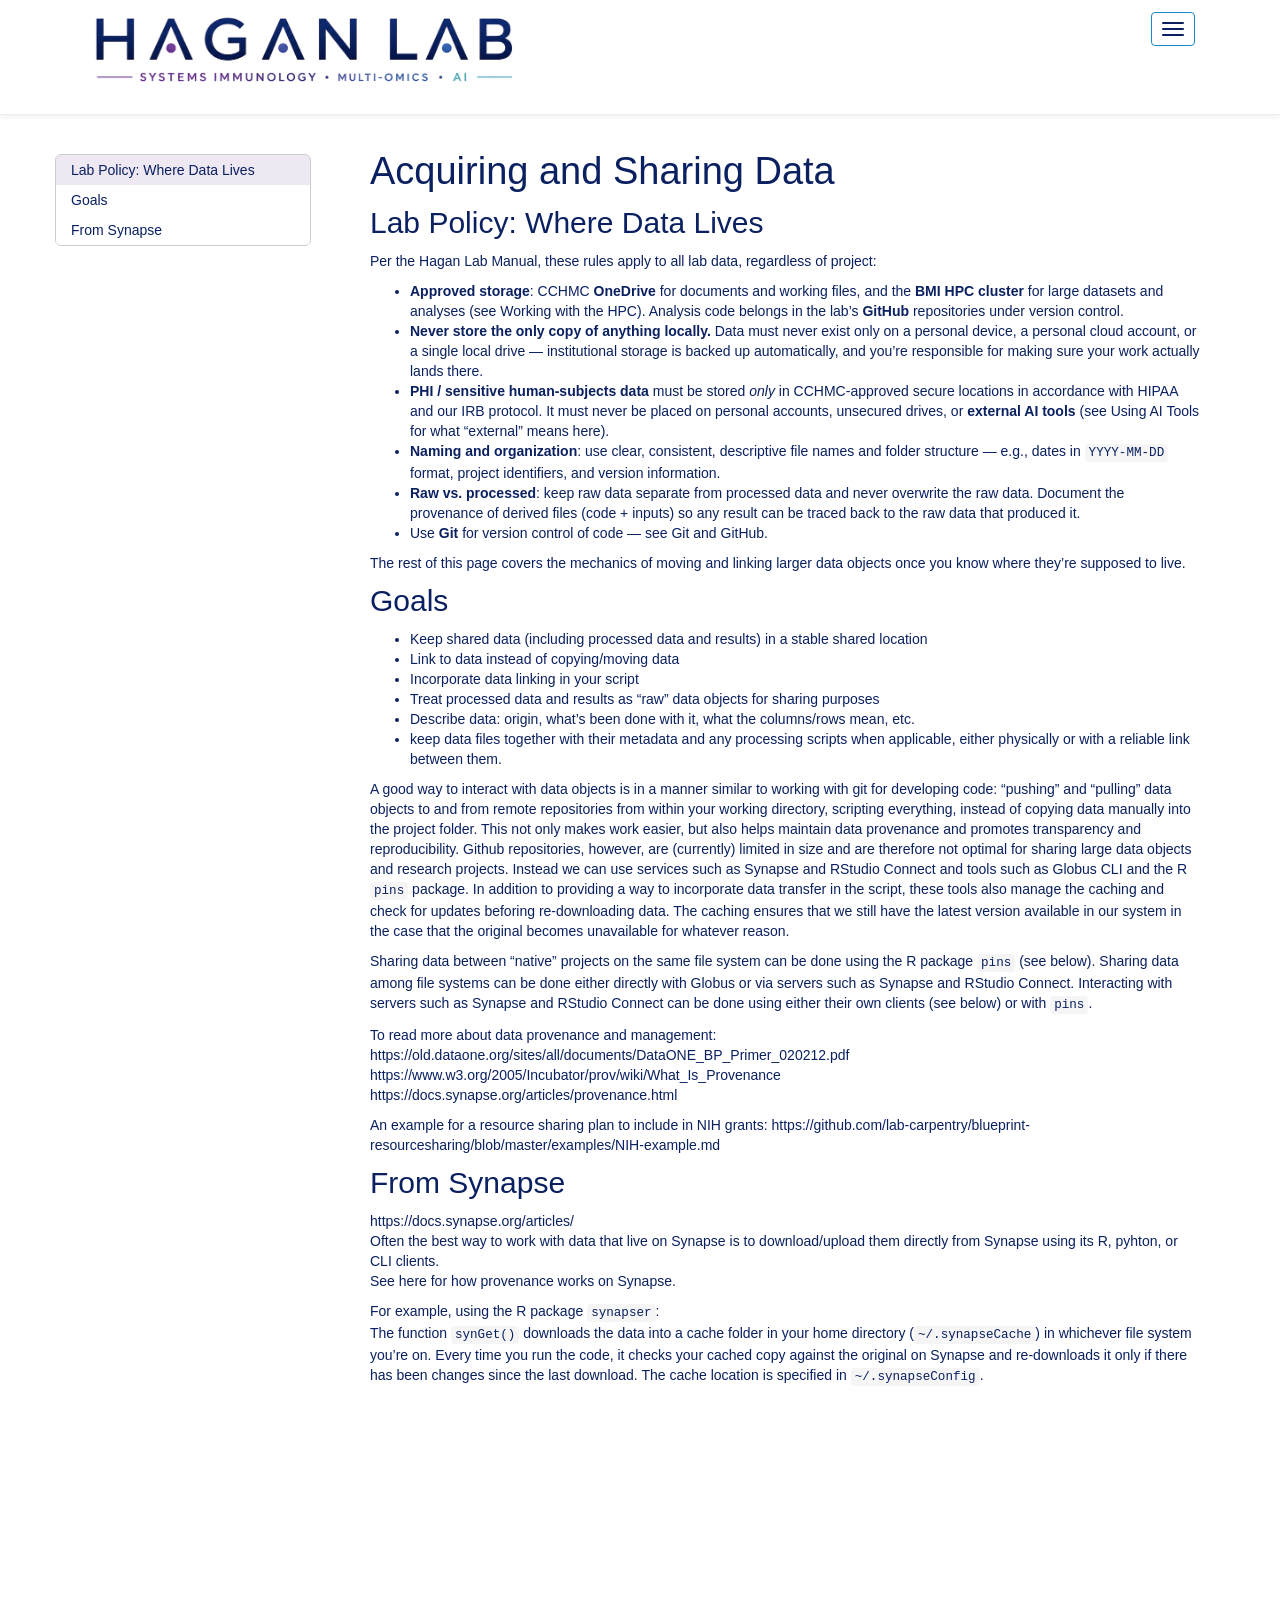
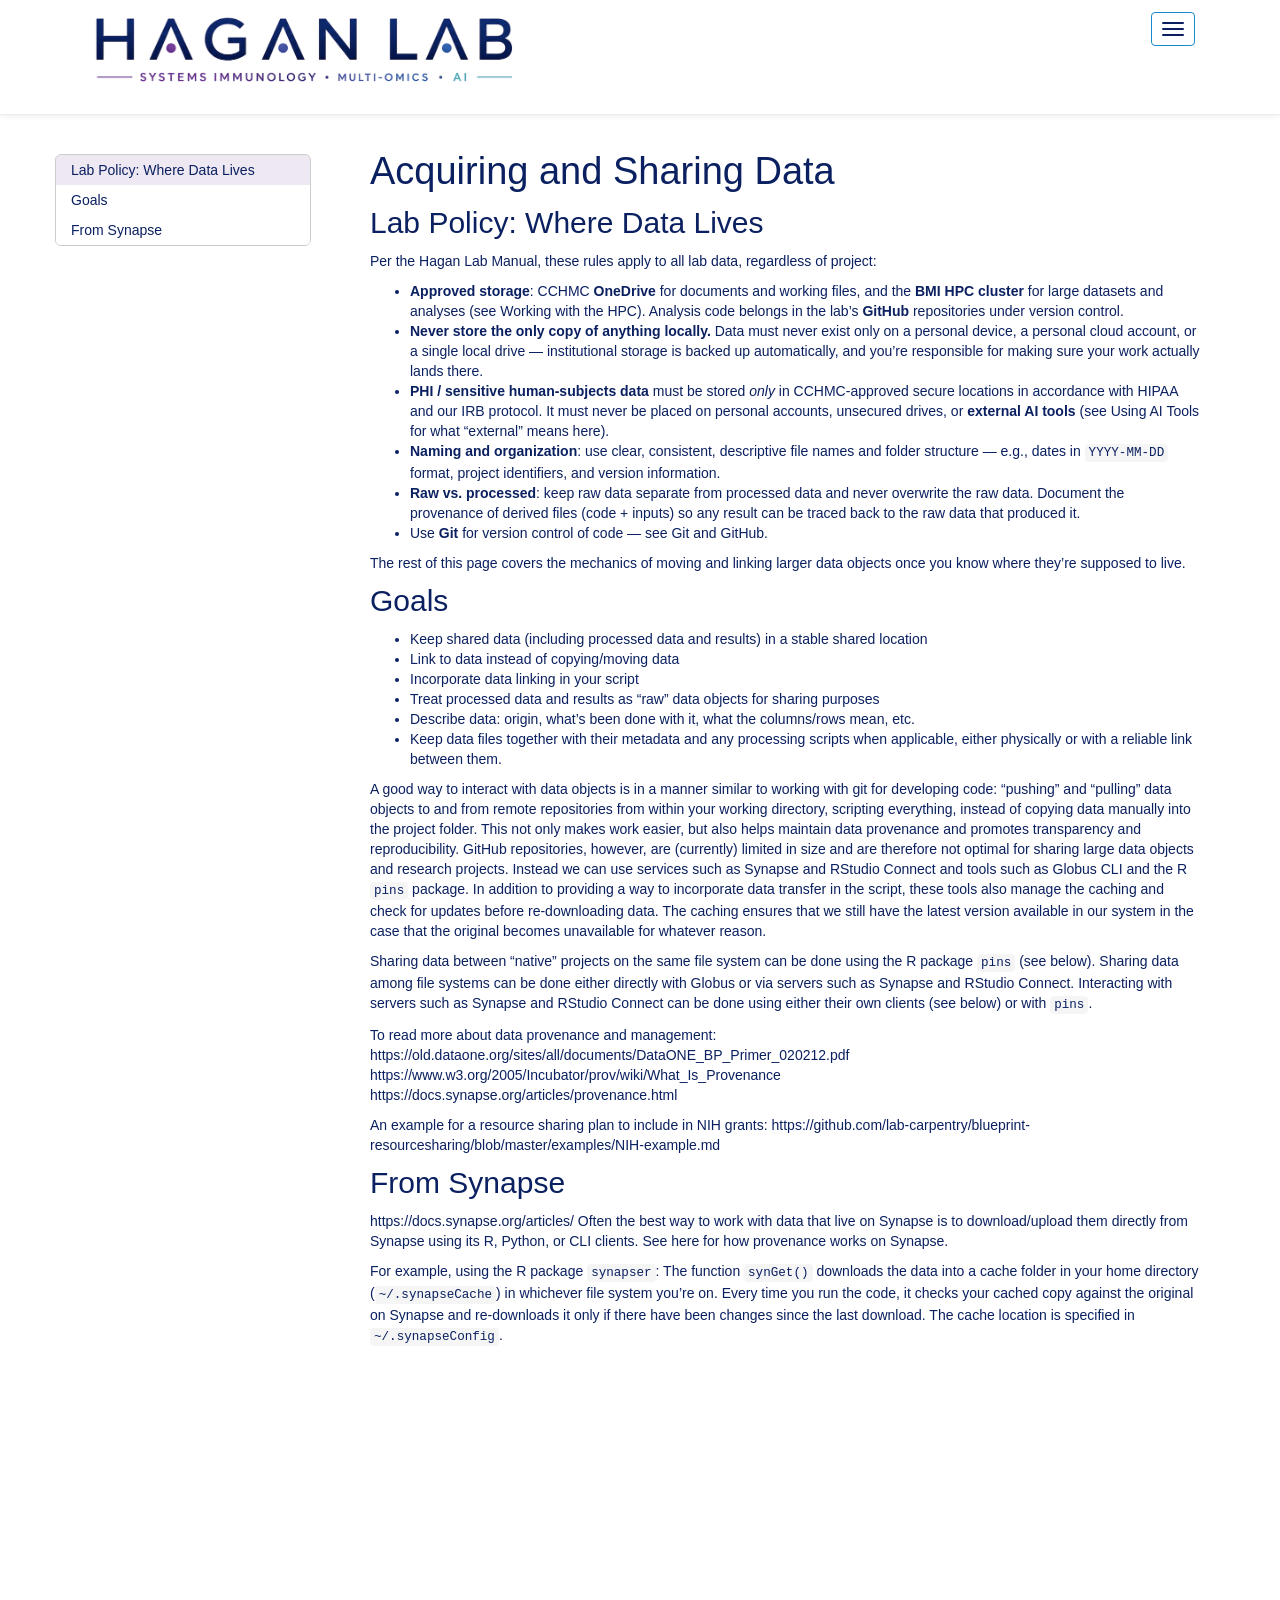
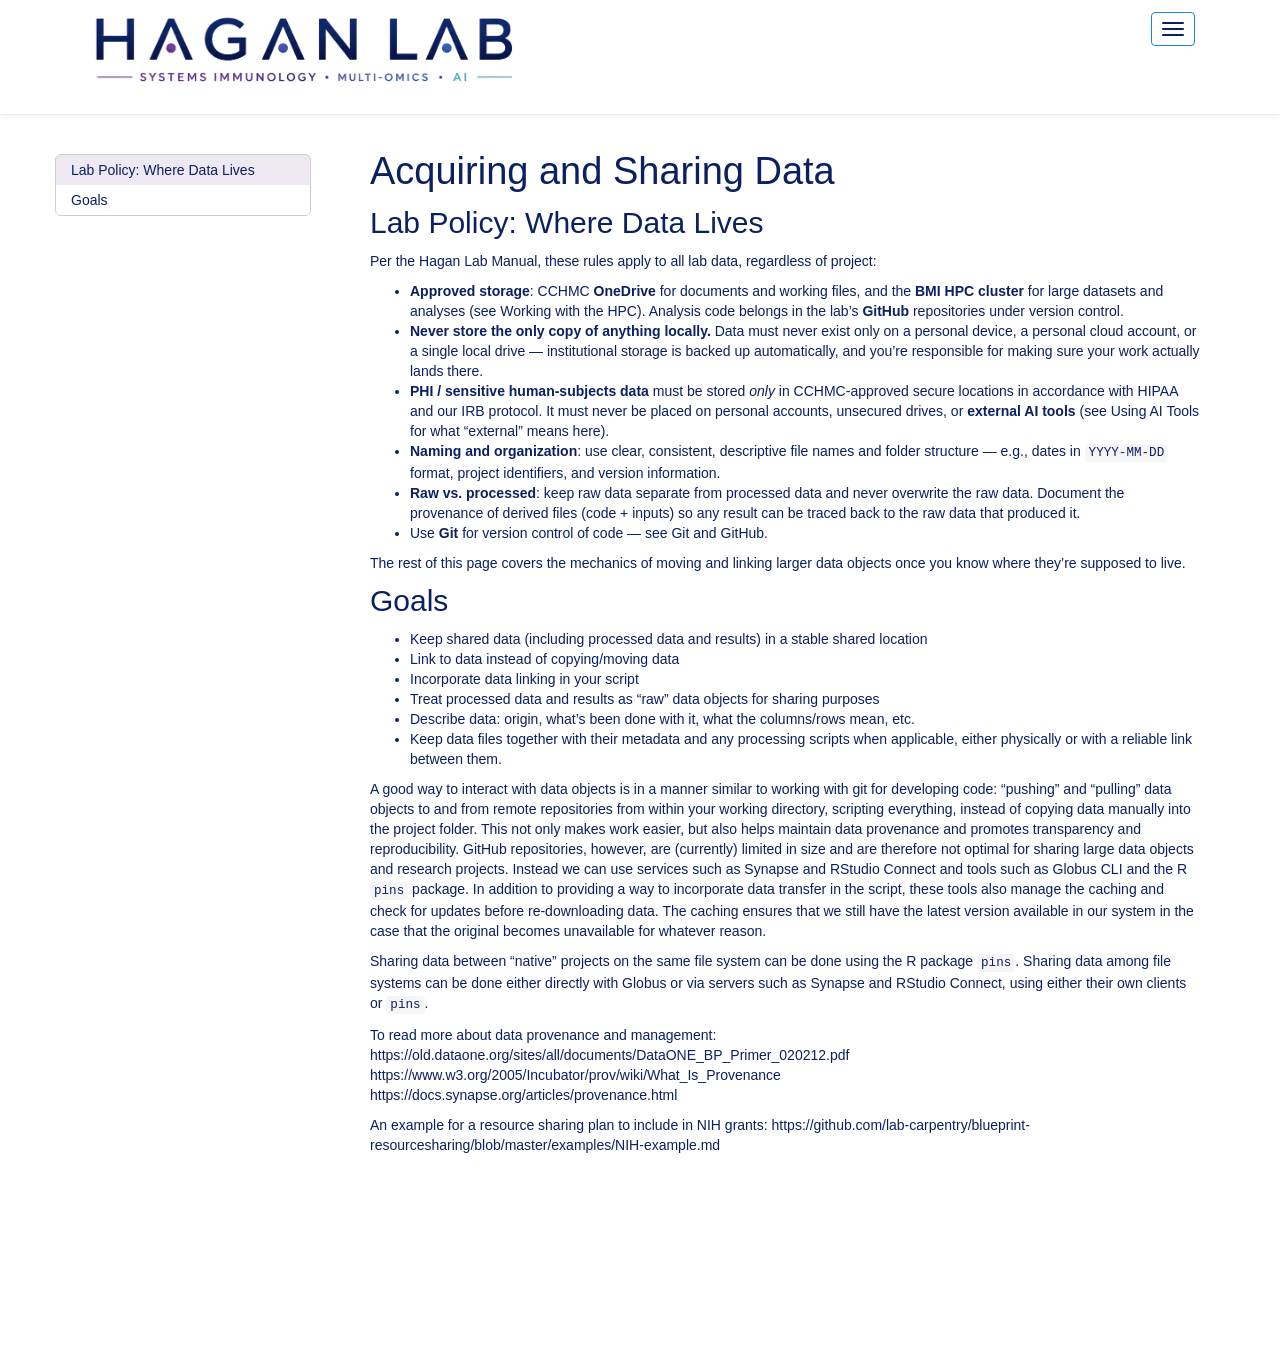
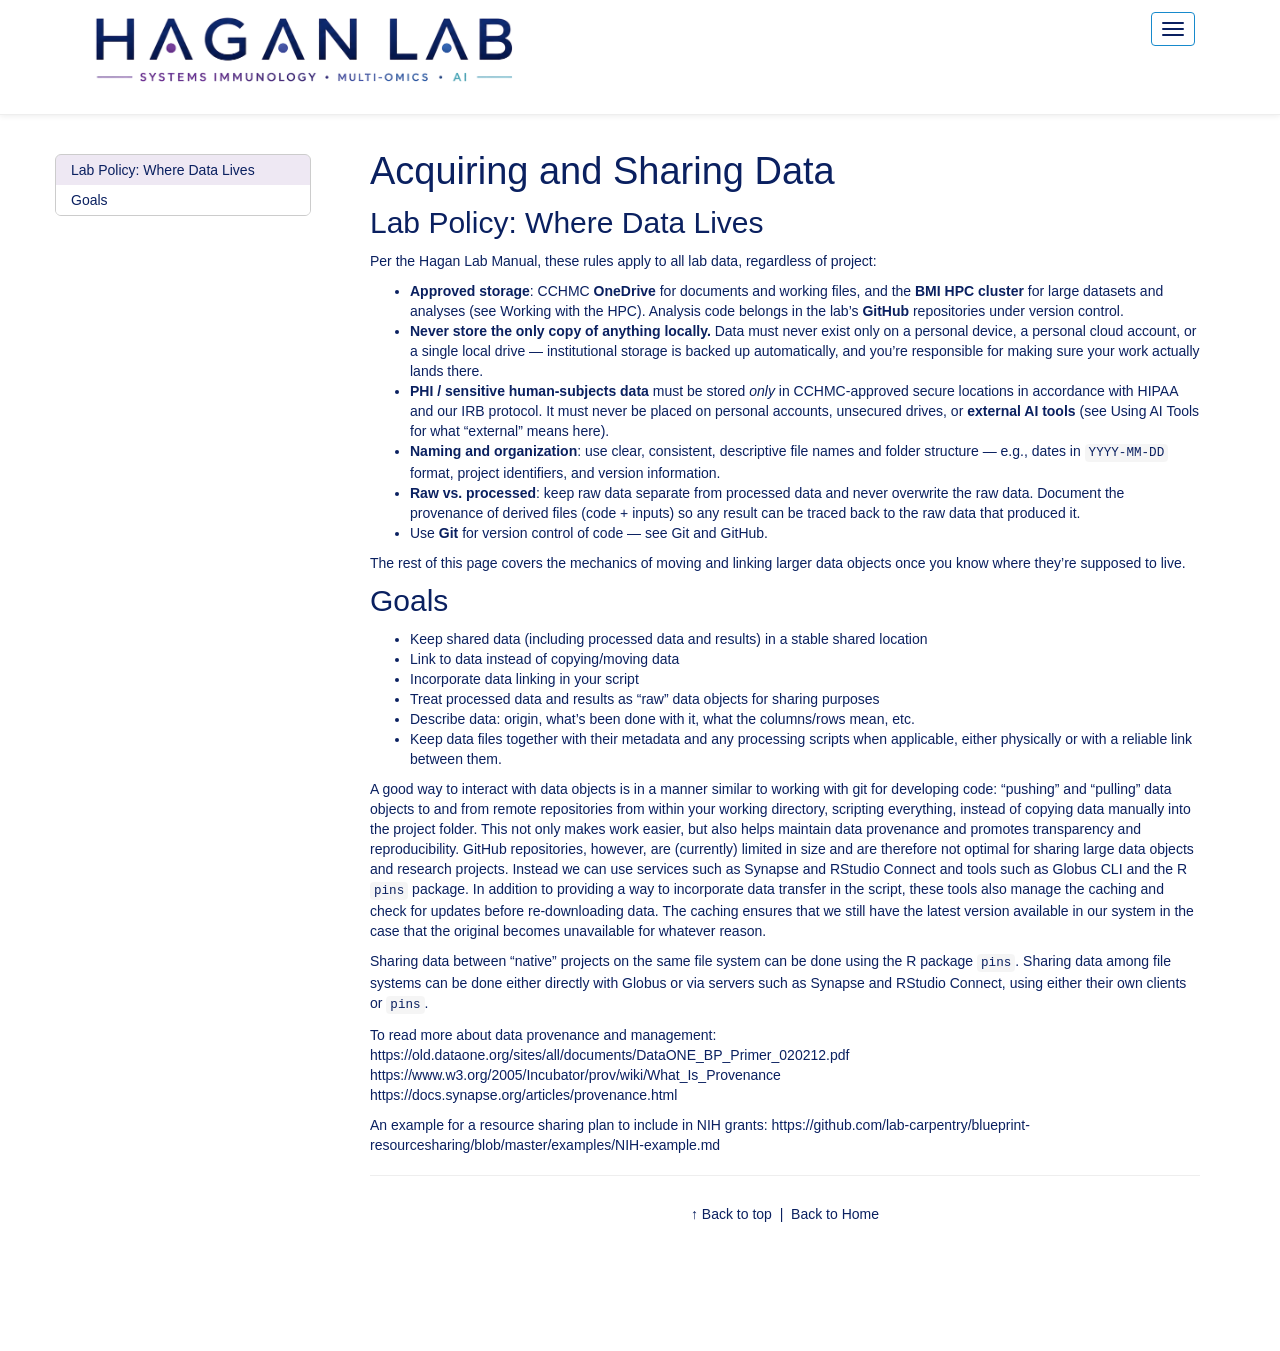
